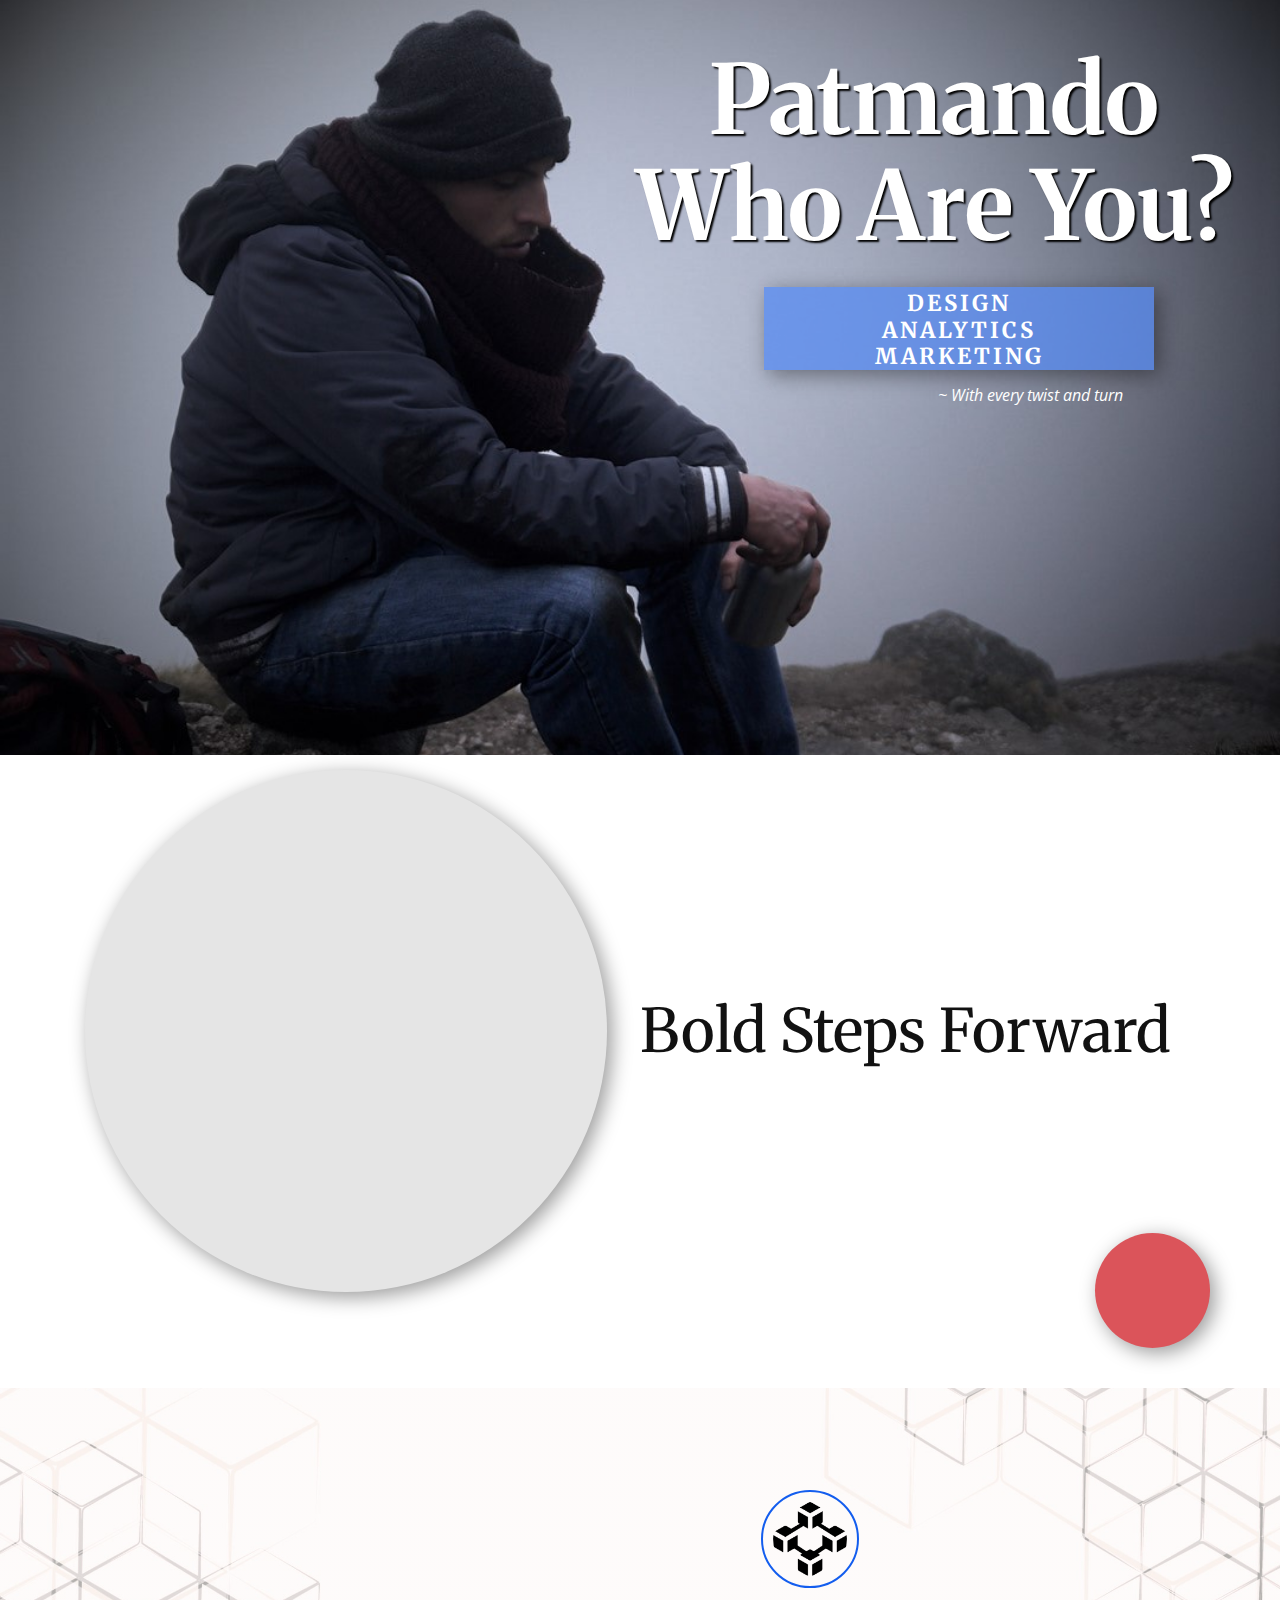
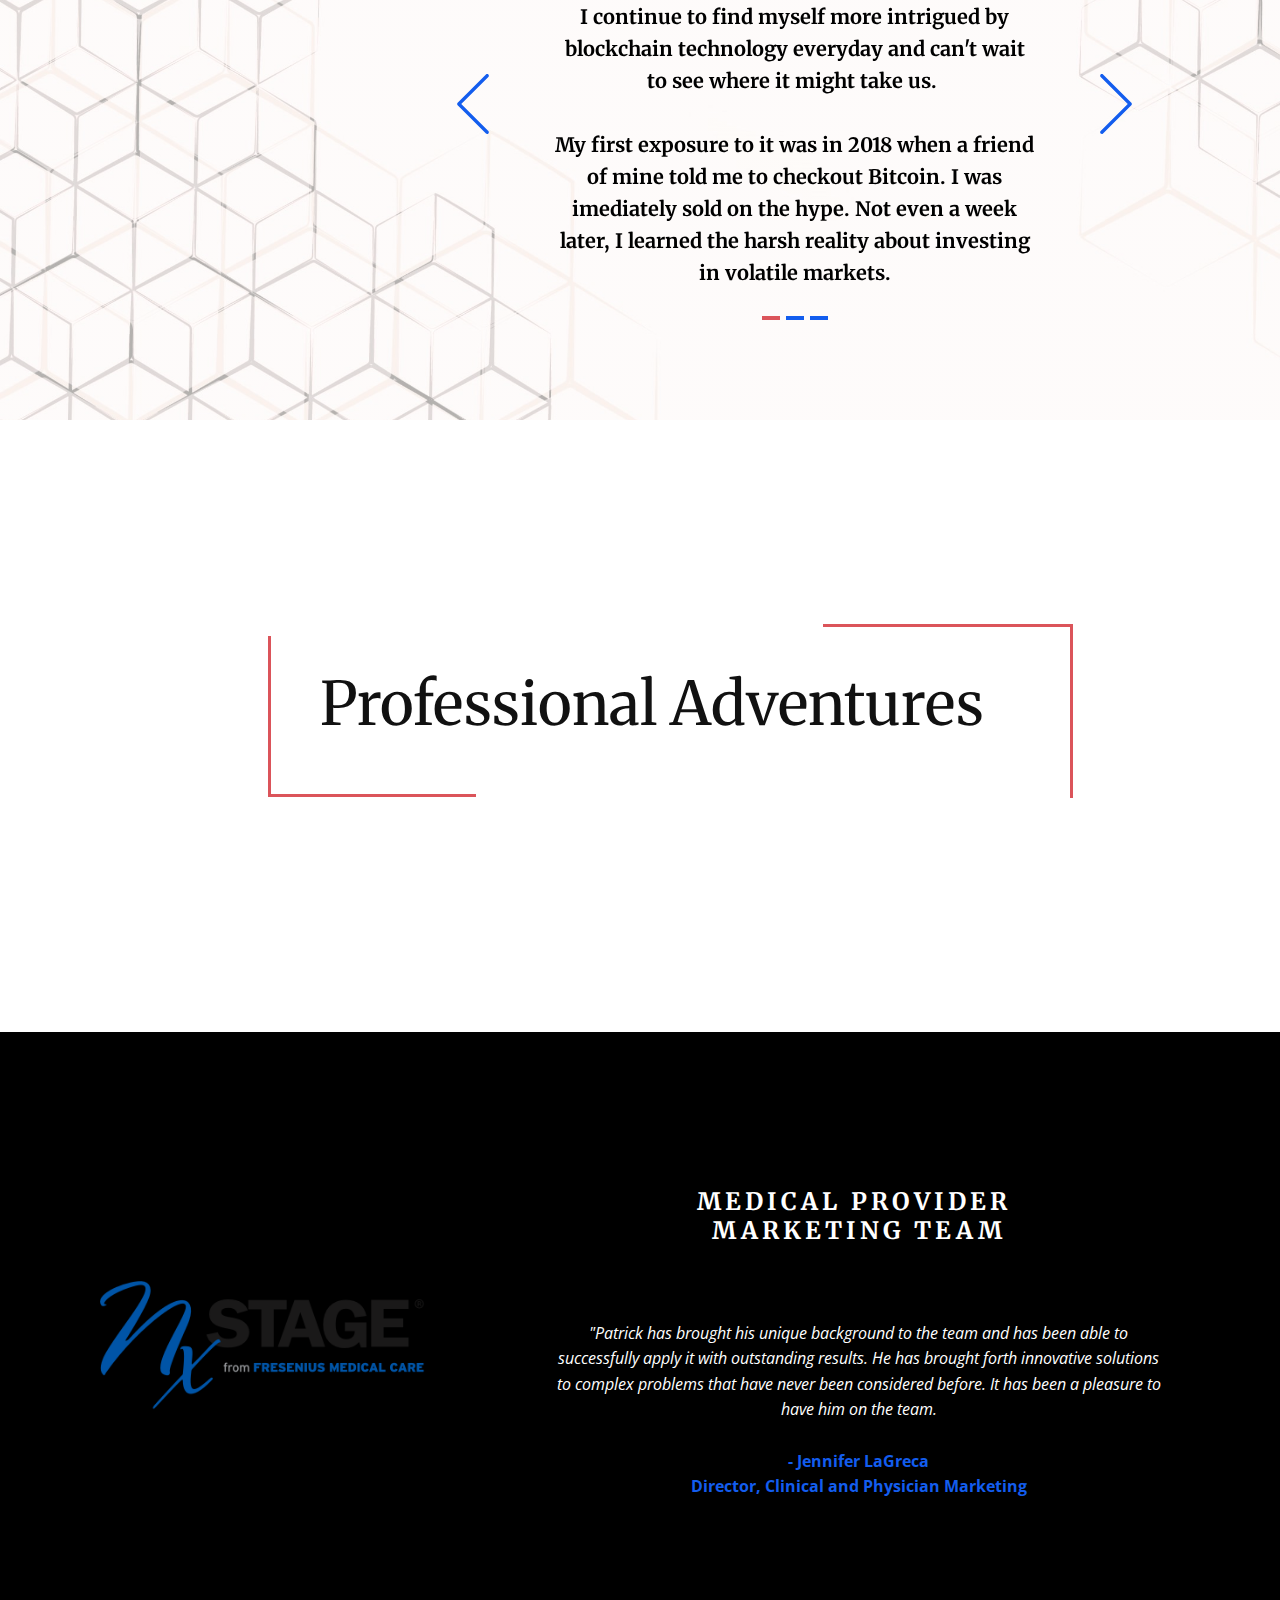
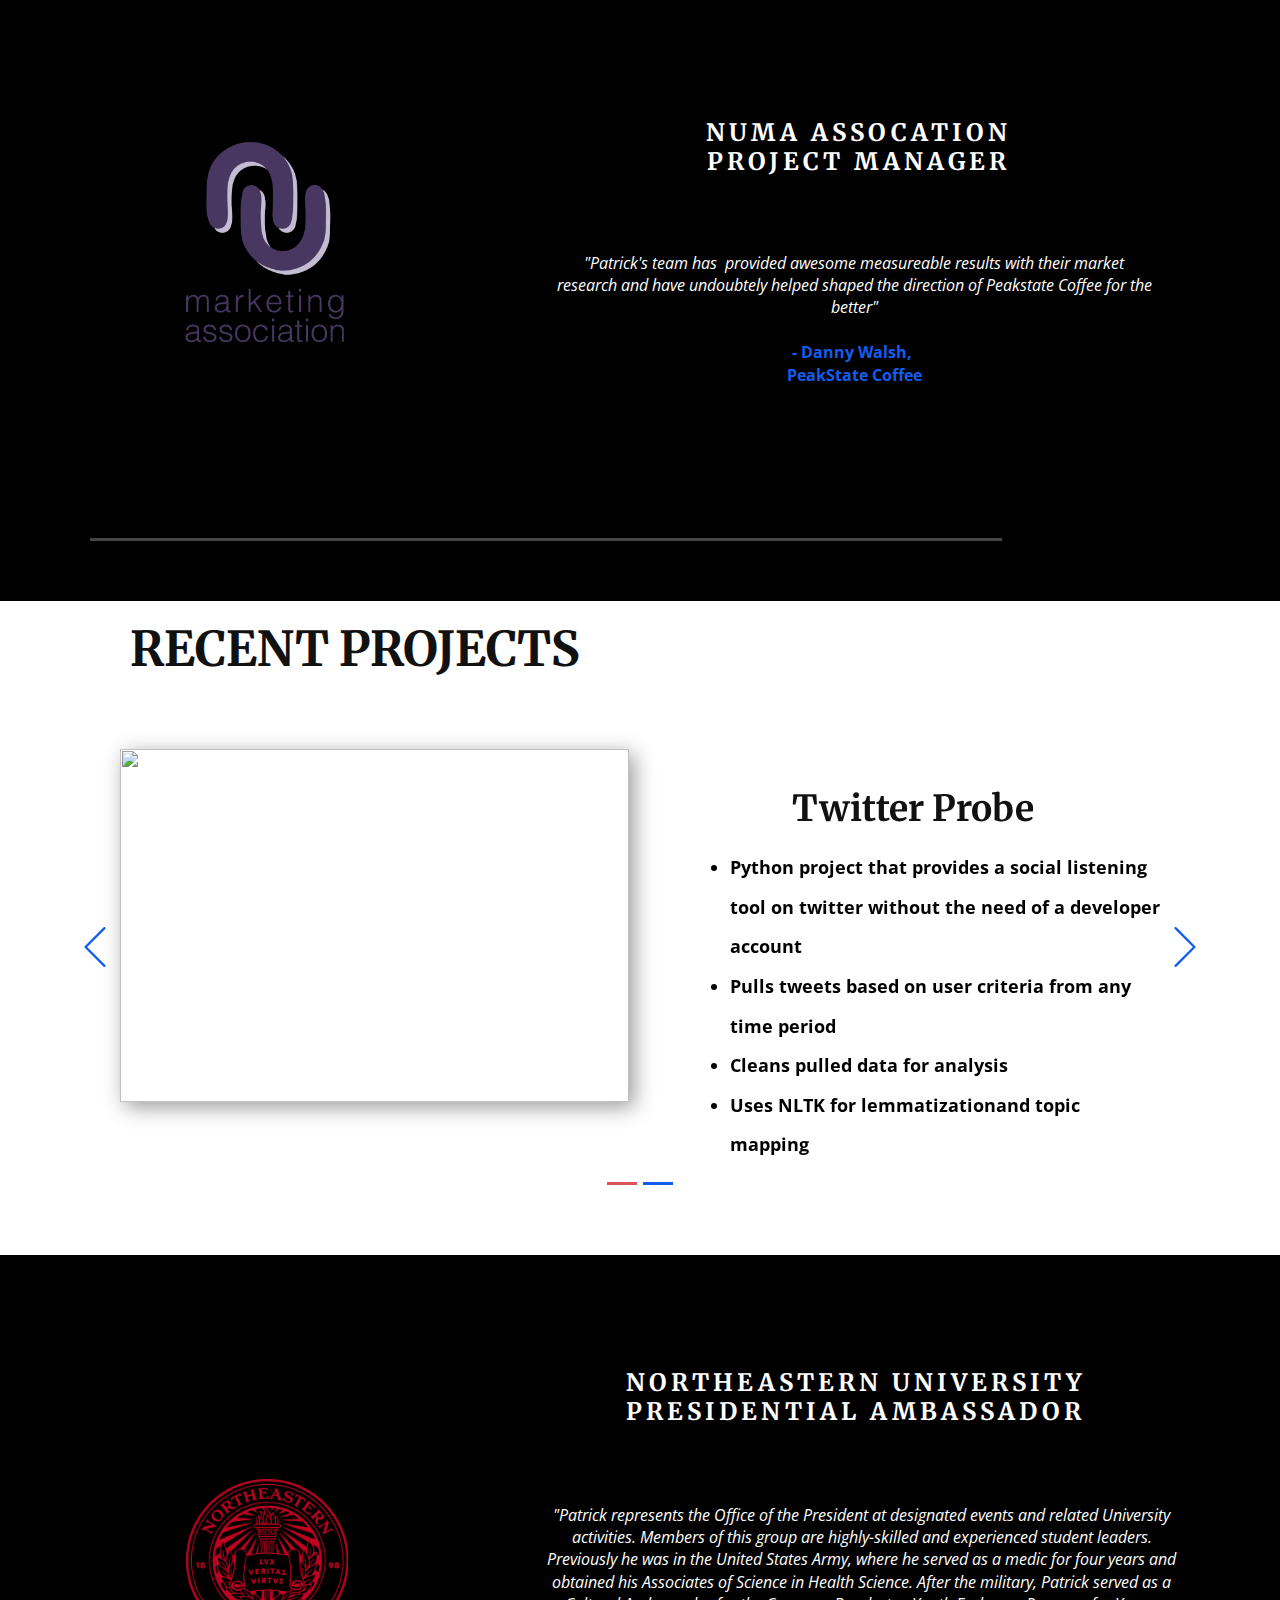
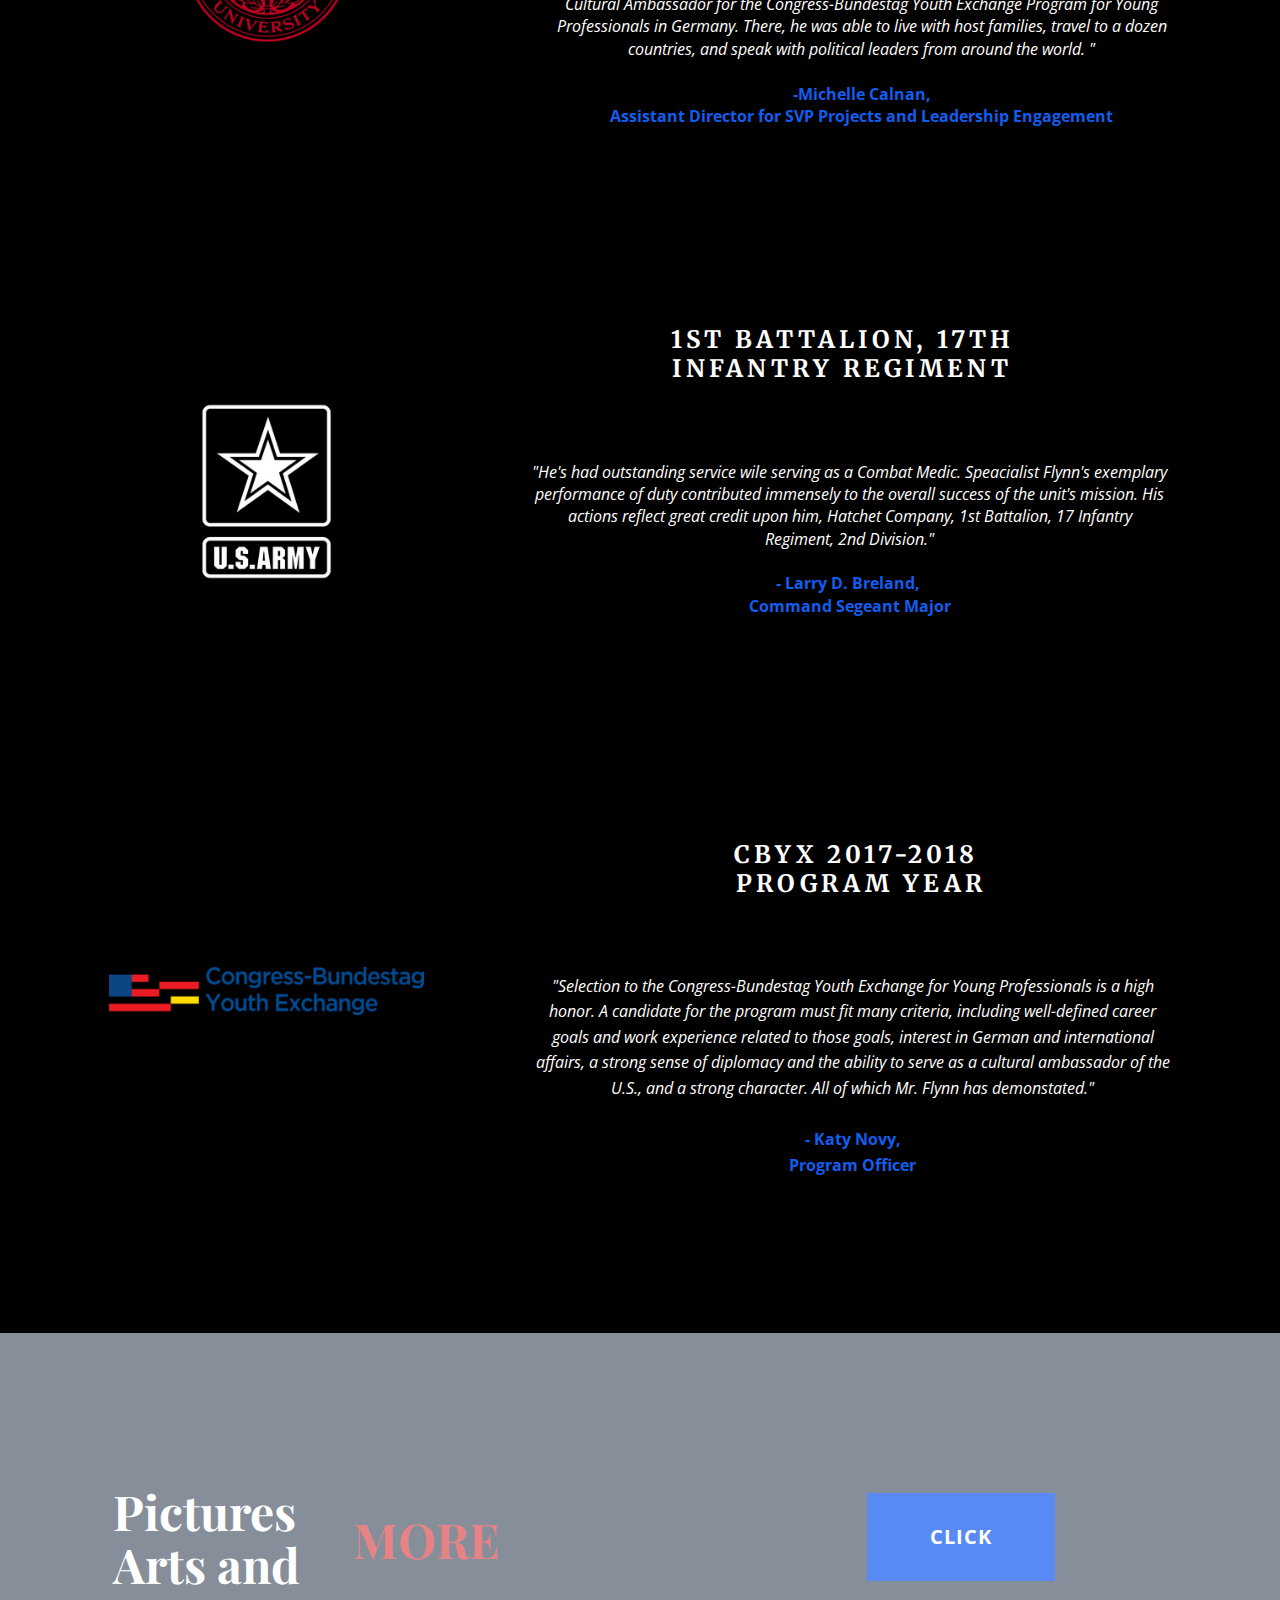
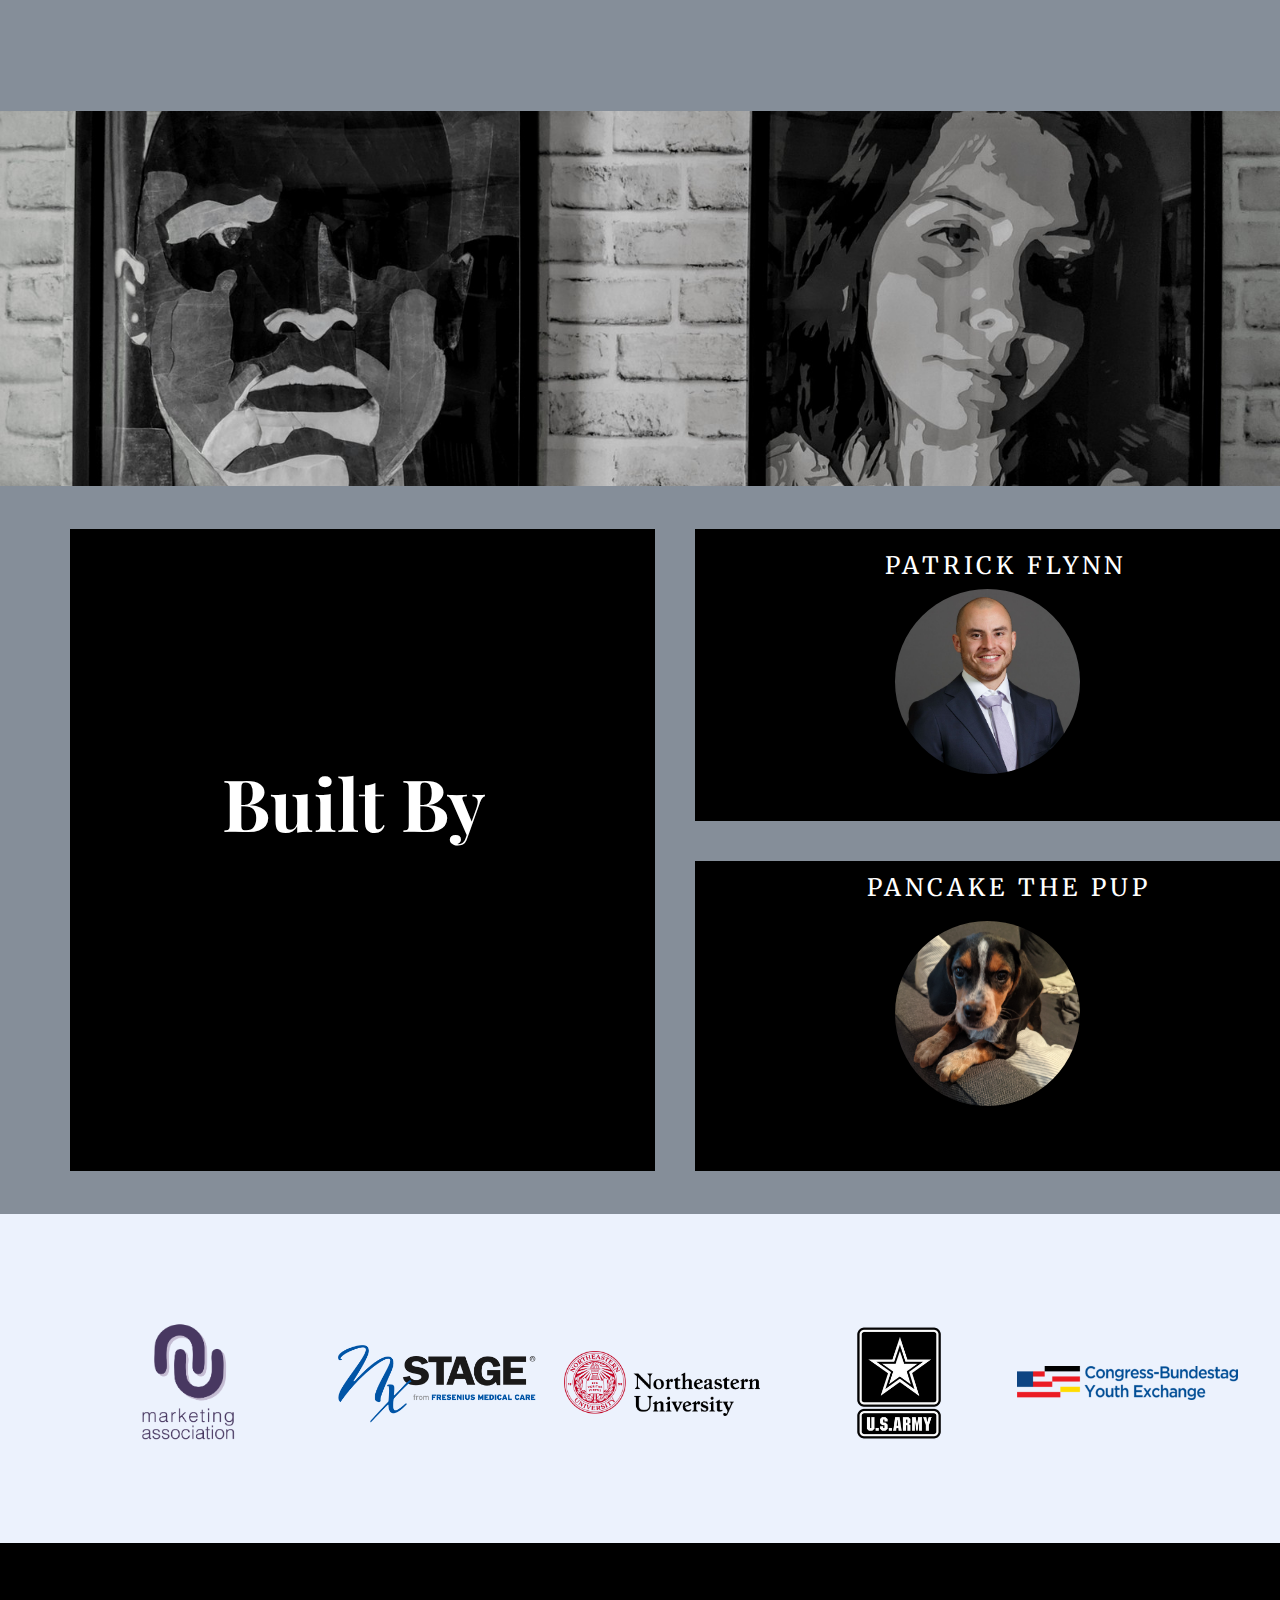
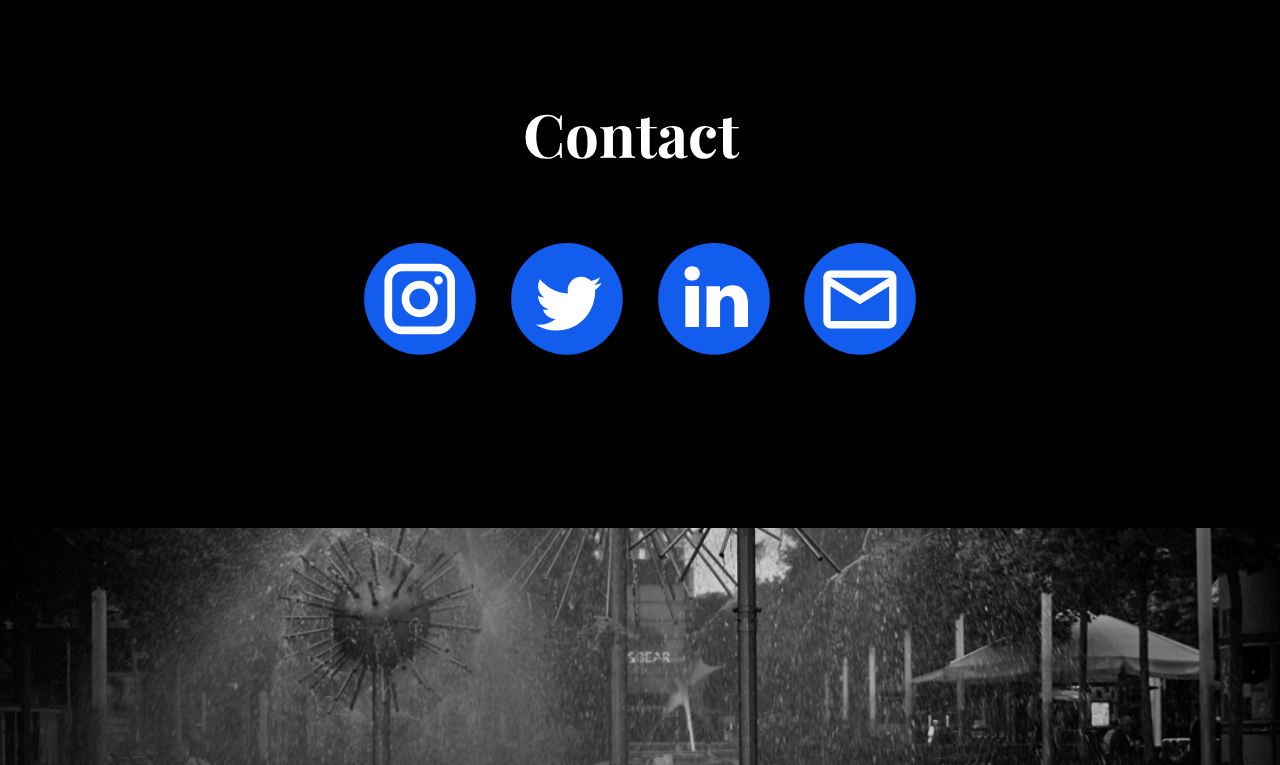
==== index.html @ 13d8e8d0 "Update index.html" ====
<!DOCTYPE html>
<html style="font-size: 16px;">
  <head>
    <meta name="viewport" content="width=device-width, initial-scale=1.0">
    <meta charset="utf-8">
    <meta name="keywords" content="Portfolio, Our advantages, Creative form in our design, Testimonials, Contact, Follow">
    <meta name="description" content="">
    <meta name="page_type" content="np-template-header-footer-from-plugin">
    <title>Home</title>
    <link rel="stylesheet" href="nicepage.css" media="screen">
<link rel="stylesheet" href="Home.css" media="screen">
    <script class="u-script" type="text/javascript" src="jquery.js" defer=""></script>
    <script class="u-script" type="text/javascript" src="nicepage.js" defer=""></script>
    <meta name="generator" content="">
    <link id="u-theme-google-font" rel="stylesheet" href="https://fonts.googleapis.com/css?family=Merriweather:300,300i,400,400i,700,700i,900,900i|Open+Sans:300,300i,400,400i,600,600i,700,700i,800,800i">
    <link id="u-page-google-font" rel="stylesheet" href="https://fonts.googleapis.com/css?family=Merriweather:300,300i,400,400i,700,700i,900,900i|Playfair+Display:400,400i,500,500i,600,600i,700,700i,800,800i,900,900i">












    <script type="application/ld+json">{
		"@context": "http://schema.org",
		"@type": "Organization",
		"name": "",
		"url": "index.html"
}</script>
    <meta property="og:title" content="Home">
    <meta property="og:type" content="website">
    <meta name="theme-color" content="#135dee">
    <link rel="canonical" href="index.html">
    <meta property="og:url" content="index.html">
  </head>
  <body data-home-page="Home.html" data-home-page-title="Home" class="u-body">
    <section class="u-align-center u-clearfix u-image u-section-1" id="carousel_c2cf" data-image-width="1080" data-image-height="952">
      <div class="u-clearfix u-sheet u-sheet-1">
        <h2 class="u-custom-font u-font-merriweather u-text u-text-white u-text-1">Patmando<br>Who Are You?
        </h2>
        <div class="u-align-center u-container-style u-group u-opacity u-opacity-75 u-palette-1-light-1 u-group-1">
          <div class="u-container-layout u-valign-middle-sm u-container-layout-1">
            <h4 class="u-text u-text-2">design<br>analytics<br>marketinG
            </h4>
          </div>
        </div>
        <p class="u-text u-text-body-alt-color u-text-3">~ With every twist and turn</p>
      </div>
    </section>
    <section class="u-clearfix u-white u-section-2" id="carousel_9566">
      <div class="u-clearfix u-sheet u-valign-middle-xs u-sheet-1">
        <div class="u-grey-10 u-shape u-shape-circle u-shape-1"></div>
        <h2 class="u-align-center-md u-align-center-sm u-align-center-xs u-custom-font u-font-merriweather u-text u-text-1">Bold Steps Forward<br>
        </h2>
        <div class="u-palette-2-base u-shape u-shape-circle u-shape-2"></div>
      </div>
    </section>
    <section class="u-align-center u-clearfix u-image u-shading u-section-3" data-image-width="2169" data-image-height="1157" id="sec-4723">
      <div class="u-clearfix u-sheet u-valign-middle-lg u-valign-middle-md u-valign-middle-sm u-valign-middle-xl u-sheet-1">
        <div id="carousel-5989" data-interval="5000" data-u-ride="carousel" class="u-carousel u-carousel-left u-expanded-width-xs u-slider u-slider-1">
          <ol class="u-absolute-hcenter u-carousel-indicators u-carousel-indicators-1">
            <li data-u-target="#carousel-5989" class="u-active u-active-palette-2-base u-palette-1-base" data-u-slide-to="0" style="width: 18px; height: 4px;"></li>
            <li data-u-target="#carousel-5989" class="u-active-palette-2-base u-palette-1-base" data-u-slide-to="1" style="width: 18px; height: 4px;"></li>
            <li data-u-target="#carousel-5989" class="u-active-palette-2-base u-palette-1-base" data-u-slide-to="2" style="width: 18px; height: 4px;"></li>
          </ol>
          <div class="u-carousel-inner" role="listbox">
            <div class="u-active u-align-center u-carousel-item u-container-style u-shape-rectangle u-slide">
              <div class="u-container-layout u-container-layout-1"><span class="u-border-2 u-border-palette-1-base u-file-icon u-icon u-icon-circle u-spacing-10 u-text-palette-1-base u-icon-1"><img src="images/blockchain.png" alt=""></span>
                <p class="u-custom-font u-font-merriweather u-large-text u-text u-text-black u-text-variant u-text-1">I continue to find myself more intrigued by blockchain technology everyday and can't wait to see where it might take us.&nbsp;<br>
                  <br>My first exposure to it was in 2018 when a friend of mine told me to checkout Bitcoin. I was imediately sold on the hype. Not even a week later, I learned the harsh reality about investing in volatile markets.
                </p>
              </div>
            </div>
            <div class="u-align-center u-carousel-item u-container-style u-shape-rectangle u-slide u-carousel-item-2">
              <div class="u-container-layout u-valign-top-xs u-container-layout-2"><span class="u-border-1 u-border-palette-1-base u-file-icon u-icon u-icon-circle u-spacing-8 u-white u-icon-2"><img src="images/noun_Volatilityindex_748496.png" alt=""></span>
                <p class="u-custom-font u-font-merriweather u-large-text u-text u-text-black u-text-variant u-text-2">&nbsp;The volatility, however, only temporarily disuaded me. Since then, I have continued to learn more about this exciting space. The macroecomics and its driving forces, the underlying technology, and the different ways it has already been applied.&nbsp;<br>
                  <br>&nbsp; I feel more confident than ever that it will continue to disrupt industries in new inventive ways.
                </p>
              </div>
            </div>
            <div class="u-align-center u-carousel-item u-container-style u-shape-rectangle u-slide u-carousel-item-3">
              <div class="u-container-layout u-valign-top-xs u-container-layout-3"><span class="u-border-1 u-border-palette-1-base u-file-icon u-icon u-icon-circle u-spacing-10 u-text-palette-1-base u-icon-3"><img src="images/noun_career_2471087.png" alt=""></span>
                <p class="u-large-text u-text u-text-black u-text-variant u-text-3">&nbsp;&nbsp;Professionally, I still wish to be involved in marketing, its research, and data science but now with a focus on ​blockchain and cryptocurrencies. So I will continue to look for ways to be more involved in the space at a professional level.</p>
              </div>
            </div>
          </div>
          <a class="u-absolute-vcenter-lg u-absolute-vcenter-md u-absolute-vcenter-sm u-absolute-vcenter-xl u-carousel-control u-carousel-control-prev u-icon-rectangle u-text-hover-palette-2-base u-text-palette-1-base u-carousel-control-1" href="#carousel-5989" role="button" data-u-slide="prev">
            <span aria-hidden="true">
              <svg viewBox="0 0 477.175 477.175"><path d="M145.188,238.575l215.5-215.5c5.3-5.3,5.3-13.8,0-19.1s-13.8-5.3-19.1,0l-225.1,225.1c-5.3,5.3-5.3,13.8,0,19.1l225.1,225
		c2.6,2.6,6.1,4,9.5,4s6.9-1.3,9.5-4c5.3-5.3,5.3-13.8,0-19.1L145.188,238.575z"></path></svg>
            </span>
            <span class="sr-only">
              <svg viewBox="0 0 477.175 477.175"><path d="M145.188,238.575l215.5-215.5c5.3-5.3,5.3-13.8,0-19.1s-13.8-5.3-19.1,0l-225.1,225.1c-5.3,5.3-5.3,13.8,0,19.1l225.1,225
		c2.6,2.6,6.1,4,9.5,4s6.9-1.3,9.5-4c5.3-5.3,5.3-13.8,0-19.1L145.188,238.575z"></path></svg>
            </span>
          </a>
          <a class="u-absolute-vcenter-lg u-absolute-vcenter-md u-absolute-vcenter-sm u-absolute-vcenter-xl u-carousel-control u-carousel-control-next u-icon-rectangle u-text-hover-palette-2-base u-text-palette-1-base u-carousel-control-2" href="#carousel-5989" role="button" data-u-slide="next">
            <span aria-hidden="true">
              <svg viewBox="0 0 477.175 477.175"><path d="M360.731,229.075l-225.1-225.1c-5.3-5.3-13.8-5.3-19.1,0s-5.3,13.8,0,19.1l215.5,215.5l-215.5,215.5
		c-5.3,5.3-5.3,13.8,0,19.1c2.6,2.6,6.1,4,9.5,4c3.4,0,6.9-1.3,9.5-4l225.1-225.1C365.931,242.875,365.931,234.275,360.731,229.075z"></path></svg>
            </span>
            <span class="sr-only">
              <svg viewBox="0 0 477.175 477.175"><path d="M360.731,229.075l-225.1-225.1c-5.3-5.3-13.8-5.3-19.1,0s-5.3,13.8,0,19.1l215.5,215.5l-215.5,215.5
		c-5.3,5.3-5.3,13.8,0,19.1c2.6,2.6,6.1,4,9.5,4c3.4,0,6.9-1.3,9.5-4l225.1-225.1C365.931,242.875,365.931,234.275,360.731,229.075z"></path></svg>
            </span>
          </a>
        </div>
      </div>
    </section>
    <section class="u-clearfix u-white u-section-4" id="carousel_e596">
      <div class="u-clearfix u-sheet u-sheet-1">
        <h2 class="u-custom-font u-font-merriweather u-text u-text-1">Professional Adventures<br>
        </h2>
        <div class="u-border-3 u-border-palette-2-base u-shape u-shape-right u-shape-top u-shape-1"></div>
        <div class="u-border-3 u-border-palette-2-base u-shape u-shape-bottom u-shape-left u-shape-2"></div>
      </div>
    </section>
    <section class="u-black u-clearfix u-section-5" id="carousel_321d">
      <div class="u-clearfix u-sheet u-sheet-1">
        <div class="u-clearfix u-expanded-width u-gutter-52 u-layout-wrap u-layout-wrap-1">
          <div class="u-layout">
            <div class="u-layout-row">
              <div class="u-size-60">
                <div class="u-layout-col">
                  <div class="u-size-30">
                    <div class="u-layout-row">
                      <div class="u-container-style u-layout-cell u-size-22 u-layout-cell-1">
                        <div class="u-container-layout u-container-layout-1">
                          <img class="u-expanded-width-lg u-expanded-width-md u-expanded-width-xl u-image u-image-contain u-image-1" src="images/nxstage-fmc-logo.png" data-image-width="372" data-image-height="148">
                        </div>
                      </div>
                      <div class="u-align-center u-container-style u-layout-cell u-size-38 u-layout-cell-2">
                        <div class="u-container-layout u-valign-top u-container-layout-2">
                          <h5 class="u-text u-text-1">medical provider&nbsp;<br>marketing team
                          </h5>
                          <p class="u-text u-text-2">"Patrick has brought his unique background to the team and has been able to successfully apply it with outstanding results. He has brought forth innovative solutions to complex problems that have never been considered before. It has been a pleasure to have him on the team.<br>
                            <br>
                            <span style="font-style: normal; font-weight: 700;" class="u-text-palette-1-base">- Jennifer LaGreca<br>Director, Clinical and Physician Marketing<br>
                            </span>
                          </p>
                        </div>
                      </div>
                    </div>
                  </div>
                  <div class="u-size-30">
                    <div class="u-layout-row">
                      <div class="u-align-left u-container-style u-layout-cell u-shape-rectangle u-size-22 u-layout-cell-3">
                        <div class="u-container-layout u-valign-bottom-xs u-container-layout-3">
                          <img src="images/NUMA-Socials-Logo.png" alt="" class="u-image u-image-contain u-image-default u-preserve-proportions u-image-2" data-image-width="1108" data-image-height="1364">
                        </div>
                      </div>
                      <div class="u-align-center u-container-style u-layout-cell u-size-38 u-layout-cell-4">
                        <div class="u-container-layout u-valign-top-sm u-valign-top-xs u-container-layout-4">
                          <h5 class="u-text u-text-3">NUMA Assocation<br>Project Manager
                          </h5>
                          <p class="u-text u-text-4">
                            <span style="font-style: italic;">"Patrick's team has&nbsp; provided awesome measureable results with their market research and have undoubtely helped shaped the direction of Peakstate Coffee for the better"</span>
                            <br>
                            <br>
                            <span class="u-text-palette-1-base" style="font-weight: 700;">- Danny Walsh,&nbsp;<br>PeakState Coffee
                            </span>
                          </p>
                        </div>
                      </div>
                    </div>
                  </div>
                </div>
              </div>
            </div>
          </div>
        </div>
        <div class="u-border-3 u-border-grey-dark-1 u-line u-line-horizontal u-line-1"></div>
      </div>
    </section>
    <section class="u-clearfix u-section-6" id="sec-9f8a">
      <div class="u-clearfix u-sheet u-sheet-1">
        <h3 class="u-align-center-md u-align-center-sm u-align-center-xs u-text u-text-1">RECENT PROJECTS<span style="font-weight: 700;"></span>
        </h3>
        <div id="carousel-475a" data-interval="5000" data-u-ride="carousel" class="u-carousel u-expanded-width-md u-expanded-width-sm u-expanded-width-xs u-slider u-slider-1">
          <ol class="u-absolute-hcenter u-carousel-indicators u-carousel-indicators-1">
            <li data-u-target="#carousel-475a" class="u-active u-active-palette-2-base u-palette-1-base" data-u-slide-to="0"></li>
            <li data-u-target="#carousel-475a" class="u-active-palette-2-base u-palette-1-base" data-u-slide-to="1"></li>
          </ol>
          <div class="u-carousel-inner" role="listbox">
            <div class="u-active u-carousel-item u-container-style u-slide">
              <div class="u-container-layout u-valign-bottom-xs u-container-layout-1">
                <img src="images/Rgif.gif" alt="" class="u-image u-image-default u-image-1" data-image-width="1555" data-image-height="854">
                <h2 class="u-text u-text-2">Twitter Probe</h2>
                <ul class="u-align-left u-text u-text-black u-text-3">
                  <li>
                    <span style="font-weight: 700;">Python project that provides a social listening tool on twitter without the need of a developer account</span>
                  </li>
                  <li>
                    <span style="font-weight: 700;">Pulls tweets based on user criteria from any time period</span>
                  </li>
                  <li>
                    <span style="font-weight: 700;">Cleans pulled data for analysis&nbsp;</span>
                  </li>
                  <li>
                    <span style="font-weight: 700;">Uses NLTK for lemmatizationand topic mapping</span>
                  </li>
                </ul>
              </div>
            </div>
            <div class="u-carousel-item u-container-style u-slide">
              <div class="u-container-layout u-container-layout-2">
                <img src="images/Tabg.gif" alt="" class="u-expanded-width-xs u-image u-image-contain u-image-default u-image-2" data-image-width="1499" data-image-height="870">
                <h2 class="u-align-center-md u-align-center-sm u-align-center-xs u-text u-text-4">Tableau Email Dashboad</h2>
                <ul class="u-align-left u-text u-text-black u-text-5">
                  <li>
                    <span style="font-weight: 700;">Developed from the ground up to improve email marketing metrics and quarterly reports.</span>
                  </li>
                  <li>
                    <span style="font-weight: 700;">Provides dynamic comprisons of campaigns.</span>
                  </li>
                  <li>
                    <span style="font-weight: 700;">seamlessly integrated with email provider ensuring up to date data</span>
                  </li>
                </ul>
              </div>
            </div>
          </div>
          <a class="u-absolute-vcenter-lg u-absolute-vcenter-md u-absolute-vcenter-sm u-absolute-vcenter-xl u-carousel-control u-carousel-control-prev u-spacing-5 u-text-hover-palette-2-base u-text-palette-1-base u-carousel-control-1" href="#carousel-475a" role="button" data-u-slide="prev">
            <span aria-hidden="true">
              <svg viewBox="0 0 477.175 477.175"><path d="M145.188,238.575l215.5-215.5c5.3-5.3,5.3-13.8,0-19.1s-13.8-5.3-19.1,0l-225.1,225.1c-5.3,5.3-5.3,13.8,0,19.1l225.1,225
                    c2.6,2.6,6.1,4,9.5,4s6.9-1.3,9.5-4c5.3-5.3,5.3-13.8,0-19.1L145.188,238.575z"></path></svg>
            </span>
            <span class="sr-only">Previous</span>
          </a>
          <a class="u-absolute-vcenter-lg u-absolute-vcenter-md u-absolute-vcenter-sm u-absolute-vcenter-xl u-carousel-control u-carousel-control-next u-spacing-5 u-text-hover-palette-2-base u-text-palette-1-base u-carousel-control-2" href="#carousel-475a" role="button" data-u-slide="next">
            <span aria-hidden="true">
              <svg viewBox="0 0 477.175 477.175"><path d="M360.731,229.075l-225.1-225.1c-5.3-5.3-13.8-5.3-19.1,0s-5.3,13.8,0,19.1l215.5,215.5l-215.5,215.5
                    c-5.3,5.3-5.3,13.8,0,19.1c2.6,2.6,6.1,4,9.5,4c3.4,0,6.9-1.3,9.5-4l225.1-225.1C365.931,242.875,365.931,234.275,360.731,229.075z"></path></svg>
            </span>
            <span class="sr-only">Next</span>
          </a>
        </div>
      </div>
    </section>
    <section class="u-black u-clearfix u-section-7" id="carousel_e2d5">
      <div class="u-clearfix u-sheet u-sheet-1">
        <div class="u-clearfix u-expanded-width u-gutter-38 u-layout-wrap u-layout-wrap-1">
          <div class="u-layout">
            <div class="u-layout-row">
              <div class="u-size-60">
                <div class="u-layout-col">
                  <div class="u-size-20">
                    <div class="u-layout-row">
                      <div class="u-container-style u-layout-cell u-size-22 u-layout-cell-1">
                        <div class="u-container-layout u-valign-bottom-xs u-container-layout-1">
                          <img class="u-image u-image-1" src="images/ClipartKey_311614.png" data-image-width="1228" data-image-height="402">
                        </div>
                      </div>
                      <div class="u-align-center u-container-style u-layout-cell u-size-38 u-layout-cell-2">
                        <div class="u-container-layout u-container-layout-2">
                          <h5 class="u-text u-text-1">Northeastern University Presidential Ambassador</h5>
                          <p class="u-text u-text-2">"Patrick represents the Office of the President at designated events and related University activities.&nbsp;Members of this group are highly-skilled and experienced student leaders. Previously he was in the United States Army, where he served as a medic for four years and obtained his Associates of Science in Health Science. After the military, Patrick served as a Cultural Ambassador for the Congress-Bundestag Youth Exchange Program for Young Professionals in Germany. There, he was able to live with host families, travel to a dozen countries, and speak with political leaders from around the world. "<br>
                            <br>
                            <span class="u-text-palette-1-base" style="font-style: normal; font-weight: 700;">-Michelle Calnan,<br>Assistant Director for SVP Projects and Leadership Engagement
                            </span>
                            <br>
                          </p>
                        </div>
                      </div>
                    </div>
                  </div>
                  <div class="u-size-20">
                    <div class="u-layout-row">
                      <div class="u-align-left u-container-style u-layout-cell u-shape-rectangle u-size-22 u-layout-cell-3">
                        <div class="u-container-layout u-container-layout-3">
                          <img src="images/us-army-logo-transparent-3.png" alt="" class="u-image u-image-default u-preserve-proportions u-image-2" data-image-width="2400" data-image-height="2400">
                        </div>
                      </div>
                      <div class="u-align-center u-container-style u-layout-cell u-size-38 u-layout-cell-4">
                        <div class="u-container-layout u-container-layout-4">
                          <h5 class="u-text u-text-3">1ST BATTALION, 17TH INFANTRY REGIMENT</h5>
                          <p class="u-text u-text-4">
                            <span style="font-style: italic;">"He's had outstanding service wile serving as a Combat Medic. Speacialist Flynn's exemplary performance of duty contributed immensely to the overall success of the unit's mission. His actions reflect great credit upon him, Hatchet Company, 1st Battalion, 17 Infantry Regiment, 2nd Division."</span>
                            <br>
                            <br>
                            <span class="u-text-palette-1-base" style="font-weight: 700;">- Larry D. Breland,&nbsp;<br>Command Segeant Major
                            </span>
                          </p>
                        </div>
                      </div>
                    </div>
                  </div>
                  <div class="u-size-20">
                    <div class="u-layout-row">
                      <div class="u-container-style u-layout-cell u-size-22 u-layout-cell-5">
                        <div class="u-container-layout u-container-layout-5">
                          <img class="u-image u-image-contain u-image-3" src="images/cropped-CBYX-Logo-Horizontal.png" data-image-width="364" data-image-height="55">
                        </div>
                      </div>
                      <div class="u-align-center u-container-style u-layout-cell u-size-38 u-layout-cell-6">
                        <div class="u-container-layout u-container-layout-6">
                          <h5 class="u-text u-text-5">CBYX 2017-2018<br>&nbsp;PROGRAM YEAR
                          </h5>
                          <p class="u-text u-text-6">"Selection to the Congress-Bundestag Youth Exchange for Young Professionals is a high honor. A candidate for the program must fit many criteria, including well-defined career goals and work experience related to those goals, interest in German and international affairs, a strong sense of diplomacy and the ability to serve as a cultural ambassador of the U.S., and a strong character. All of which Mr. Flynn has demonstated."<br>
                            <br>
                            <span style="font-style: normal; font-weight: 700;" class="u-text-palette-1-base">- Katy Novy,<br>Program Officer
                            </span>
                          </p>
                        </div>
                      </div>
                    </div>
                  </div>
                </div>
              </div>
            </div>
          </div>
        </div>
      </div>
    </section>
    <section class="u-clearfix u-palette-5-dark-1 u-section-8" id="carousel_b20b">
      <div class="u-clearfix u-layout-wrap u-layout-wrap-1">
        <div class="u-layout">
          <div class="u-layout-row">
            <div class="u-container-style u-layout-cell u-left-cell u-size-30 u-layout-cell-1">
              <div class="u-container-layout u-valign-top-md u-valign-top-sm u-container-layout-1">
                <h2 class="u-custom-font u-font-playfair-display u-text u-text-1">Pictures&nbsp;<br>Arts and&nbsp;<br>
                </h2>
                <h2 class="u-custom-font u-font-playfair-display u-text u-text-palette-2-light-1 u-text-2">MORE</h2>
              </div>
            </div>
            <div class="u-align-left u-container-style u-layout-cell u-right-cell u-size-30 u-layout-cell-2">
              <div class="u-container-layout u-valign-middle-md u-valign-middle-sm u-valign-middle-xl u-container-layout-2">
                <a href="www.patrickcharlesflynn.com" class="u-btn u-button-style u-hover-palette-2-light-1 u-palette-1-light-1 u-btn-1">CLICK<br>
                </a>
              </div>
            </div>
          </div>
        </div>
      </div>
      <div class="u-expanded-width u-gallery u-layout-grid u-lightbox u-no-transition u-show-text-on-hover u-gallery-1">
        <div class="u-gallery-inner u-gallery-inner-1">
          <div class="u-effect-fade u-gallery-item">
            <div class="u-back-slide" data-image-width="1600" data-image-height="965">
              <img class="u-back-image u-expanded" src="images/PXL_20210508_200644005.MP_2.jpg">
            </div>
            <div class="u-over-slide u-shading u-over-slide-1">
              <h3 class="u-gallery-heading"></h3>
              <p class="u-gallery-text"></p>
            </div>
          </div>
        </div>
      </div>
    </section>
    <section class="u-clearfix u-palette-5-dark-1 u-valign-middle u-section-9" id="carousel_a3df">
      <div class="u-clearfix u-gutter-40 u-layout-wrap u-layout-wrap-1">
        <div class="u-layout">
          <div class="u-layout-row">
            <div class="u-size-30 u-size-60-md">
              <div class="u-layout-col">
                <div class="u-black u-container-style u-layout-cell u-size-60 u-layout-cell-1">
                  <div class="u-container-layout u-container-layout-1">
                    <h2 class="u-custom-font u-font-playfair-display u-text u-text-1">Built By</h2>
                  </div>
                </div>
              </div>
            </div>
            <div class="u-size-30 u-size-60-md">
              <div class="u-layout-col">
                <div class="u-size-30">
                  <div class="u-layout-row">
                    <div class="u-align-left-sm u-align-left-xs u-black u-container-style u-layout-cell u-size-60 u-layout-cell-2">
                      <div class="u-container-layout u-valign-top-md u-container-layout-2">
                        <h5 class="u-text u-text-2">Patrick flynn</h5>
                        <div alt="" class="u-align-center u-image u-image-circle u-image-1" data-image-width="1067" data-image-height="1600"></div>
                      </div>
                    </div>
                  </div>
                </div>
                <div class="u-size-30">
                  <div class="u-layout-row">
                    <div class="u-black u-container-style u-layout-cell u-size-60 u-layout-cell-3">
                      <div class="u-container-layout u-valign-bottom-md u-valign-top-sm u-valign-top-xs u-container-layout-3">
                        <h5 class="u-text u-text-3">Pancake the pup</h5>
                        <div alt="" class="u-align-center u-image u-image-circle u-image-2" data-image-width="1200" data-image-height="1600"></div>
                      </div>
                    </div>
                  </div>
                </div>
              </div>
            </div>
          </div>
        </div>
      </div>
    </section>
    <section class="u-clearfix u-custom-color-2 u-hidden-sm u-hidden-xs u-section-10" id="carousel_351b">
      <div class="u-clearfix u-sheet u-sheet-1">
        <div class="u-clearfix u-layout-wrap u-layout-wrap-1">
          <div class="u-layout">
            <div class="u-layout-row">
              <div class="u-container-style u-layout-cell u-left-cell u-similar-fill u-size-12 u-layout-cell-1">
                <div class="u-container-layout u-valign-middle u-container-layout-1">
                  <img src="images/NUMA-Socials-Logo.png" alt="" class="u-image u-image-contain u-image-default u-image-1" data-image-width="1108" data-image-height="1364" data-href="https://web.northeastern.edu/numa/numaa/" data-target="_blank">
                </div>
              </div>
              <div class="u-container-style u-layout-cell u-similar-fill u-size-12 u-layout-cell-2">
                <div class="u-container-layout u-container-layout-2">
                  <img src="images/nxstage-fmc-logo.png" alt="" class="u-image u-image-contain u-image-default u-image-2" data-image-width="372" data-image-height="148" data-href="https://www.nxstage.com/" data-target="_blank">
                </div>
              </div>
              <div class="u-container-style u-layout-cell u-size-12 u-layout-cell-3">
                <div class="u-container-layout u-valign-top u-container-layout-3">
                  <img src="images/ClipartKey_311614.png" alt="" class="u-expanded-width u-image u-image-contain u-image-default u-image-3" data-image-width="1228" data-image-height="402" data-href="https://www.northeastern.edu/events/presidential-ambassadors/" data-target="_blank">
                </div>
              </div>
              <div class="u-container-style u-layout-cell u-similar-fill u-size-12 u-layout-cell-4">
                <div class="u-container-layout u-valign-middle u-container-layout-4">
                  <img src="images/us-army-logo-transparent-3.png" alt="" class="u-image u-image-default u-image-4" data-image-width="2400" data-image-height="2400" data-href="https://military.northeastern.edu/" data-target="_blank">
                </div>
              </div>
              <div class="u-container-style u-layout-cell u-similar-fill u-size-12 u-layout-cell-5">
                <div class="u-container-layout u-valign-middle u-container-layout-5">
                  <img src="images/cropped-CBYX-Logo-Horizontal.png" alt="" class="u-image u-image-contain u-image-default u-image-5" data-image-width="364" data-image-height="55" data-href="https://usagermanyscholarship.org/" data-target="_blank">
                </div>
              </div>
            </div>
          </div>
        </div>
      </div>
    </section>
    <section class="u-black u-clearfix u-expanded-width-xl u-section-11" id="carousel_0273">
      <div class="u-clearfix u-gutter-0 u-layout-wrap u-layout-wrap-1">
        <div class="u-gutter-0 u-layout">
          <div class="u-layout-row">
            <div class="u-size-60">
              <div class="u-layout-col">
                <div class="u-align-center-sm u-align-center-xs u-align-left-lg u-align-left-md u-align-left-xl u-container-style u-layout-cell u-left-cell u-size-60 u-layout-cell-1">
                  <div class="u-container-layout u-container-layout-1">
                    <h2 class="u-custom-font u-font-playfair-display u-text u-text-1">Contact</h2>
                    <div class="u-social-icons u-spacing-33 u-social-icons-1">
                      <a class="u-social-url" target="_blank" title="Instagram" href="https://www.instagram.com/patrickcharlesflynn/"><span class="u-icon u-icon-circle u-social-icon u-social-instagram u-text-palette-1-base u-icon-1"><svg class="u-svg-link" preserveAspectRatio="xMidYMin slice" viewBox="0 0 112 112" style=""><use xmlns:xlink="http://www.w3.org/1999/xlink" xlink:href="#svg-d0f6"></use></svg><svg class="u-svg-content" viewBox="0 0 112 112" x="0" y="0" id="svg-d0f6" style=""><circle fill="currentColor" cx="56.1" cy="56.1" r="55"></circle><path fill="#FFFFFF" d="M55.9,38.2c-9.9,0-17.9,8-17.9,17.9C38,66,46,74,55.9,74c9.9,0,17.9-8,17.9-17.9C73.8,46.2,65.8,38.2,55.9,38.2
            z M55.9,66.4c-5.7,0-10.3-4.6-10.3-10.3c-0.1-5.7,4.6-10.3,10.3-10.3c5.7,0,10.3,4.6,10.3,10.3C66.2,61.8,61.6,66.4,55.9,66.4z"></path><path fill="#FFFFFF" d="M74.3,33.5c-2.3,0-4.2,1.9-4.2,4.2s1.9,4.2,4.2,4.2s4.2-1.9,4.2-4.2S76.6,33.5,74.3,33.5z"></path><path fill="#FFFFFF" d="M73.1,21.3H38.6c-9.7,0-17.5,7.9-17.5,17.5v34.5c0,9.7,7.9,17.6,17.5,17.6h34.5c9.7,0,17.5-7.9,17.5-17.5V38.8
            C90.6,29.1,82.7,21.3,73.1,21.3z M83,73.3c0,5.5-4.5,9.9-9.9,9.9H38.6c-5.5,0-9.9-4.5-9.9-9.9V38.8c0-5.5,4.5-9.9,9.9-9.9h34.5
            c5.5,0,9.9,4.5,9.9,9.9V73.3z"></path></svg></span>
                      </a>
                      <a class="u-social-url" target="_blank" title="Twitter" href="https://twitter.com/PatrickChFlynn"><span class="u-icon u-icon-circle u-social-icon u-social-twitter u-text-palette-1-base u-icon-2"><svg class="u-svg-link" preserveAspectRatio="xMidYMin slice" viewBox="0 0 112 112" style=""><use xmlns:xlink="http://www.w3.org/1999/xlink" xlink:href="#svg-157b"></use></svg><svg class="u-svg-content" viewBox="0 0 112 112" x="0" y="0" id="svg-157b" style=""><circle fill="currentColor" class="st0" cx="56.1" cy="56.1" r="55"></circle><path fill="#FFFFFF" d="M83.8,47.3c0,0.6,0,1.2,0,1.7c0,17.7-13.5,38.2-38.2,38.2C38,87.2,31,85,25,81.2c1,0.1,2.1,0.2,3.2,0.2
            c6.3,0,12.1-2.1,16.7-5.7c-5.9-0.1-10.8-4-12.5-9.3c0.8,0.2,1.7,0.2,2.5,0.2c1.2,0,2.4-0.2,3.5-0.5c-6.1-1.2-10.8-6.7-10.8-13.1
            c0-0.1,0-0.1,0-0.2c1.8,1,3.9,1.6,6.1,1.7c-3.6-2.4-6-6.5-6-11.2c0-2.5,0.7-4.8,1.8-6.7c6.6,8.1,16.5,13.5,27.6,14
            c-0.2-1-0.3-2-0.3-3.1c0-7.4,6-13.4,13.4-13.4c3.9,0,7.3,1.6,9.8,4.2c3.1-0.6,5.9-1.7,8.5-3.3c-1,3.1-3.1,5.8-5.9,7.4
            c2.7-0.3,5.3-1,7.7-2.1C88.7,43,86.4,45.4,83.8,47.3z"></path></svg></span>
                      </a>
                      <a class="u-social-url" target="_blank" title="LinkedIn" href="https://www.linkedin.com/in/patrickcharlesflynn/"><span class="u-icon u-icon-circle u-social-icon u-social-linkedin u-text-palette-1-base u-icon-3"><svg class="u-svg-link" preserveAspectRatio="xMidYMin slice" viewBox="0 0 112 112" style=""><use xmlns:xlink="http://www.w3.org/1999/xlink" xlink:href="#svg-c25c"></use></svg><svg class="u-svg-content" viewBox="0 0 112 112" x="0" y="0" id="svg-c25c"><circle fill="currentColor" cx="56.1" cy="56.1" r="55"></circle><path fill="#FFFFFF" d="M41.3,83.7H27.9V43.4h13.4V83.7z M34.6,37.9L34.6,37.9c-4.6,0-7.5-3.1-7.5-7c0-4,3-7,7.6-7s7.4,3,7.5,7
            C42.2,34.8,39.2,37.9,34.6,37.9z M89.6,83.7H76.2V62.2c0-5.4-1.9-9.1-6.8-9.1c-3.7,0-5.9,2.5-6.9,4.9c-0.4,0.9-0.4,2.1-0.4,3.3v22.5
            H48.7c0,0,0.2-36.5,0-40.3h13.4v5.7c1.8-2.7,5-6.7,12.1-6.7c8.8,0,15.4,5.8,15.4,18.1V83.7z"></path></svg></span>
                      </a>
                      <a class="u-social-url" target="_blank" title="Email" href="mailto:patrickcharlesflynn@gmail.com"><span class="u-icon u-icon-circle u-social-email u-social-icon u-text-palette-1-base u-icon-4"><svg class="u-svg-link" preserveAspectRatio="xMidYMin slice" viewBox="0 0 112 112" style=""><use xmlns:xlink="http://www.w3.org/1999/xlink" xlink:href="#svg-1853"></use></svg><svg class="u-svg-content" viewBox="0 0 112 112" x="0" y="0" id="svg-1853"><circle fill="currentColor" cx="56.1" cy="56.1" r="55"></circle><path id="path3864" fill="#FFFFFF" d="M27.2,28h57.6c4,0,7.2,3.2,7.2,7.2l0,0v42.7c0,3.9-3.2,7.2-7.2,7.2l0,0H27.2
	c-4,0-7.2-3.2-7.2-7.2V35.2C20,31.1,23.2,28,27.2,28 M56,52.9l28.8-17.8H27.2L56,52.9 M27.2,77.7h57.6V43.5L56,61.3L27.2,43.5V77.7z
	"></path></svg></span>
                      </a>
                    </div>
                  </div>
                </div>
              </div>
            </div>
          </div>
        </div>
      </div>
      <img class="u-expanded-width u-image u-image-1" src="images/WATER2.jpg" data-image-width="1080" data-image-height="720">
    </section>
  </body>
</html>
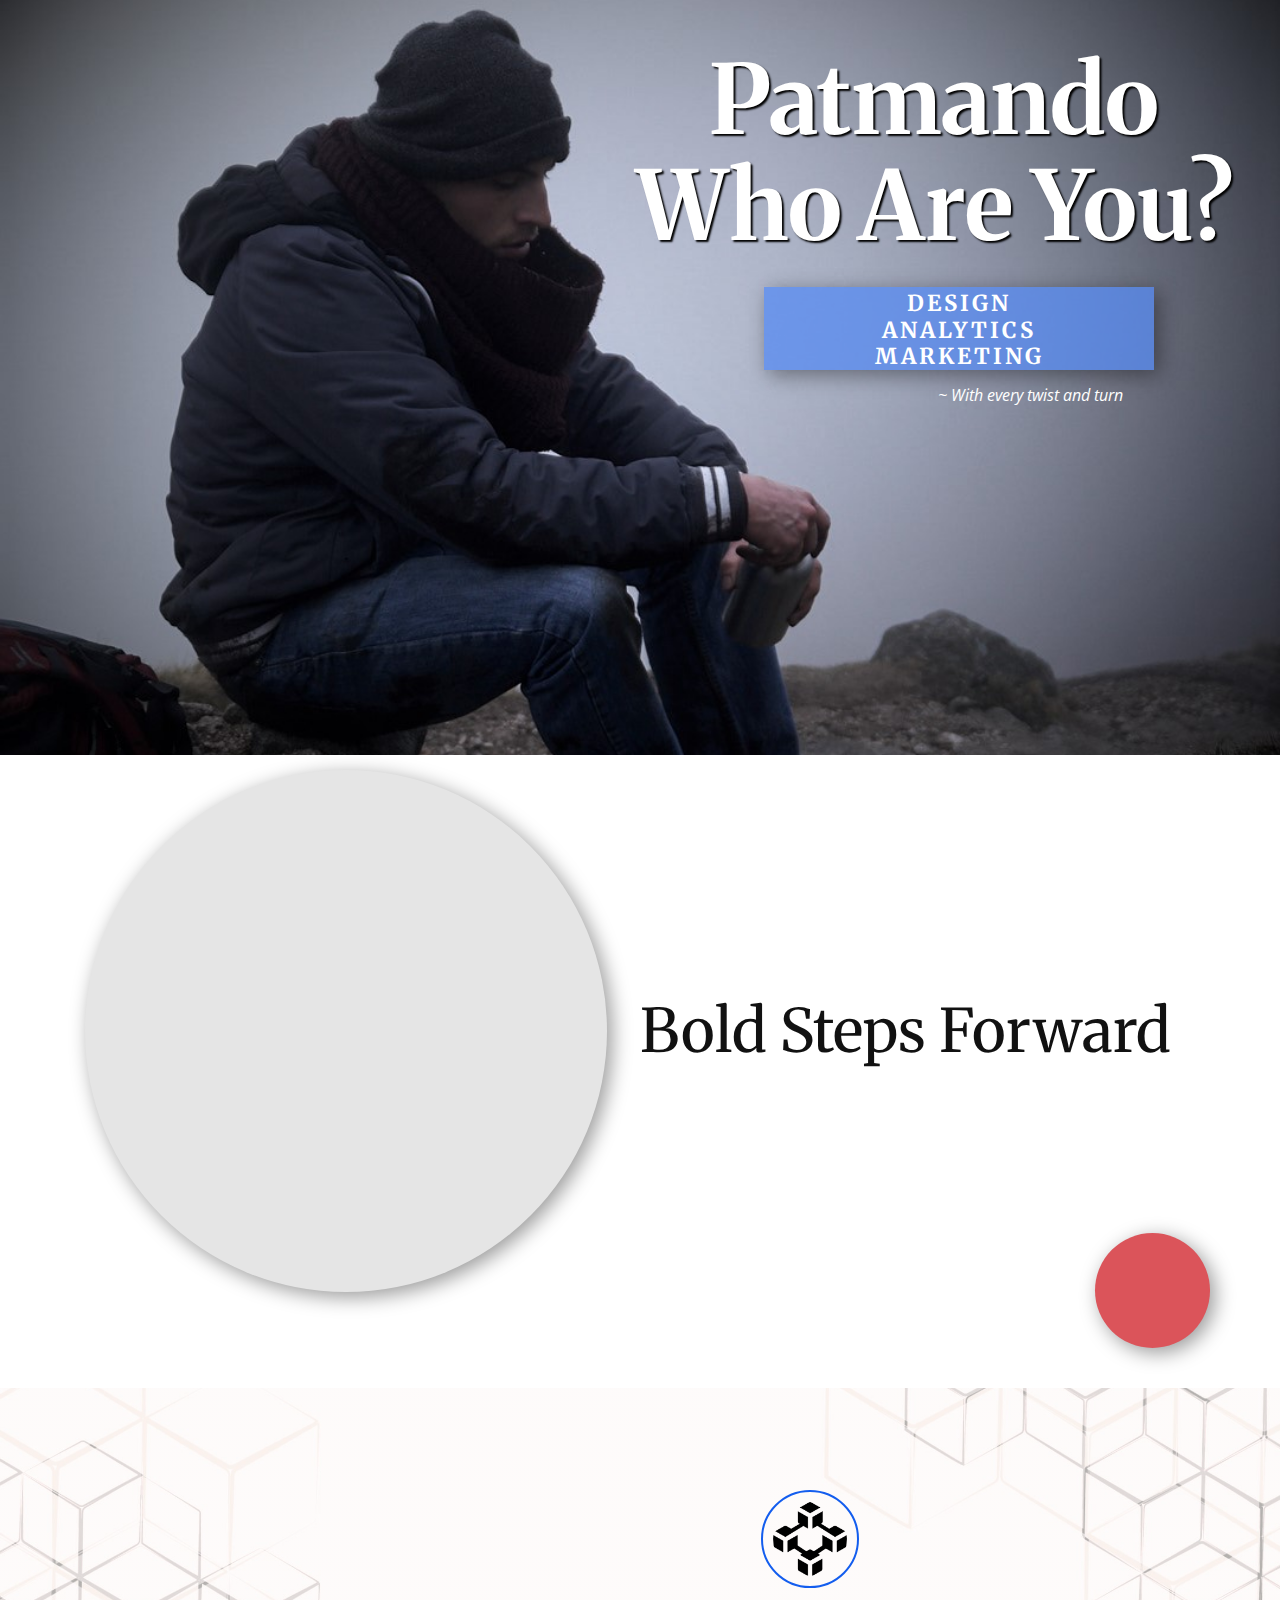
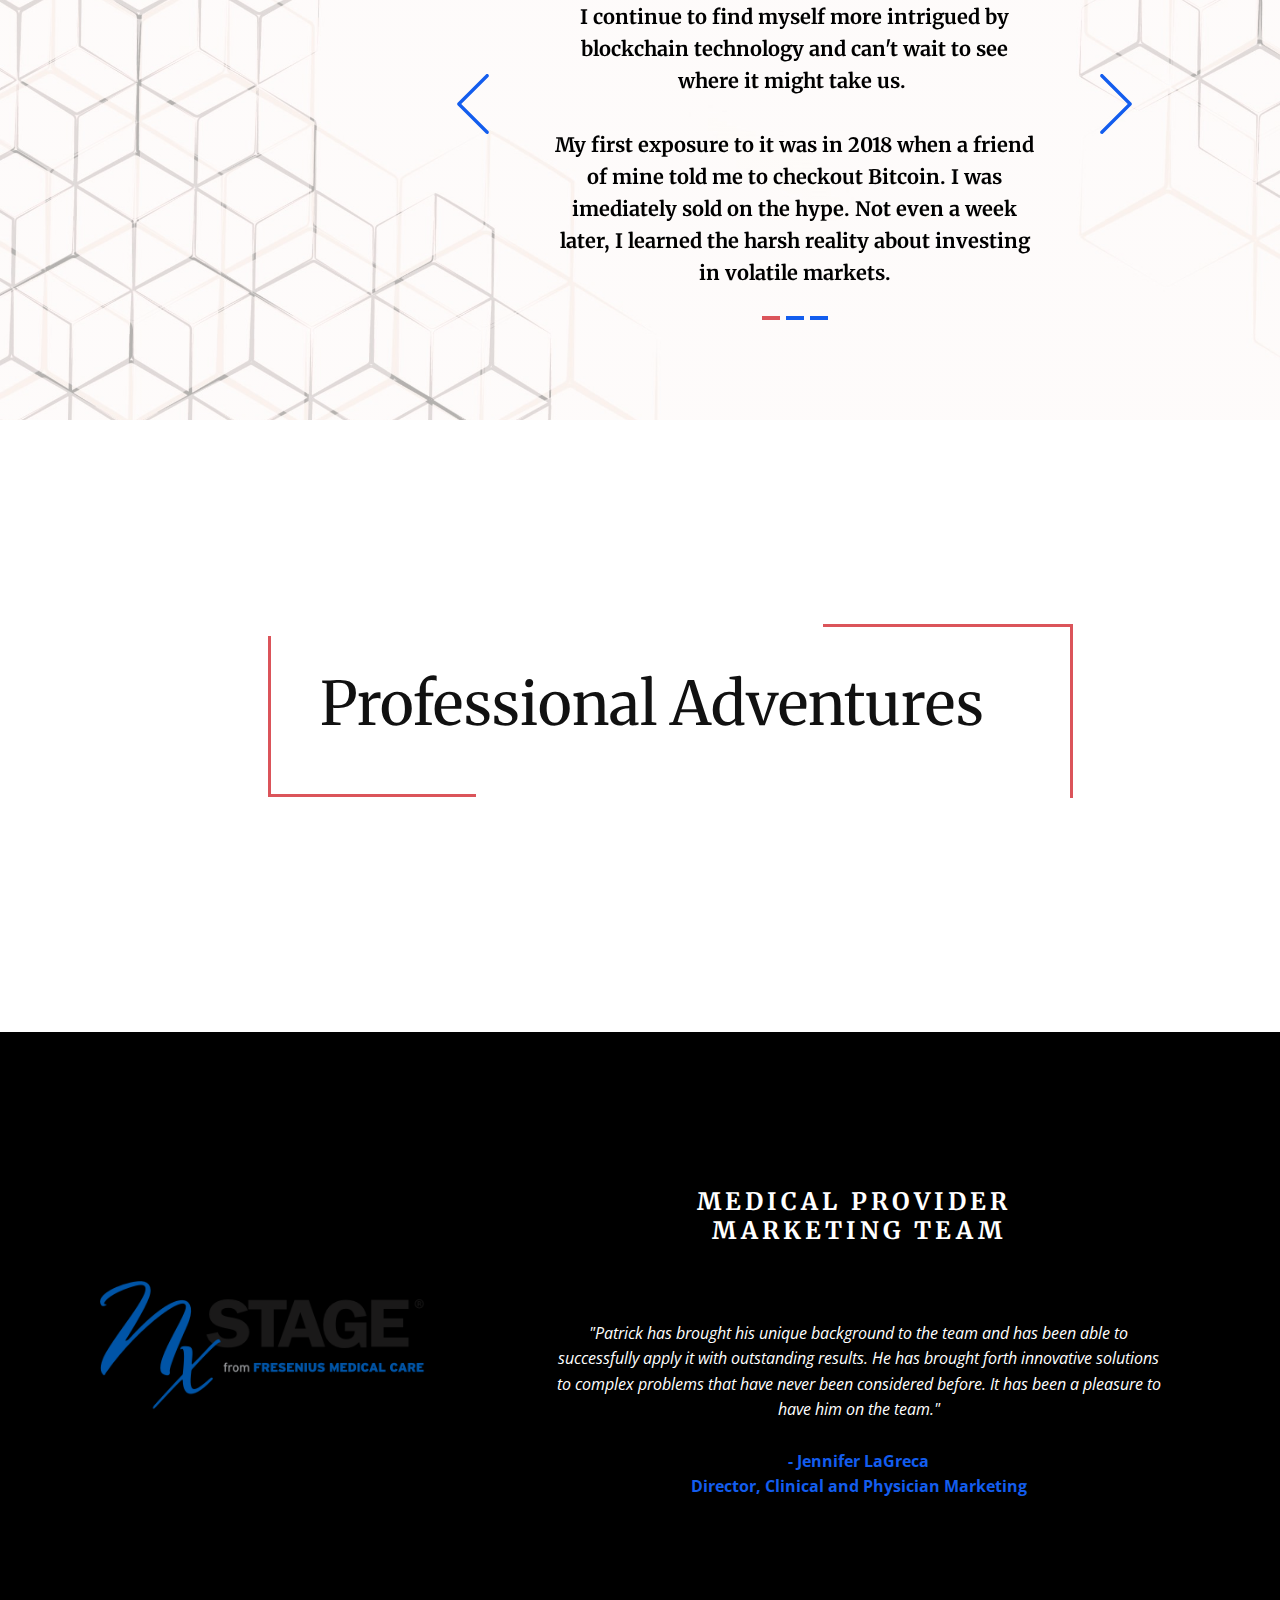
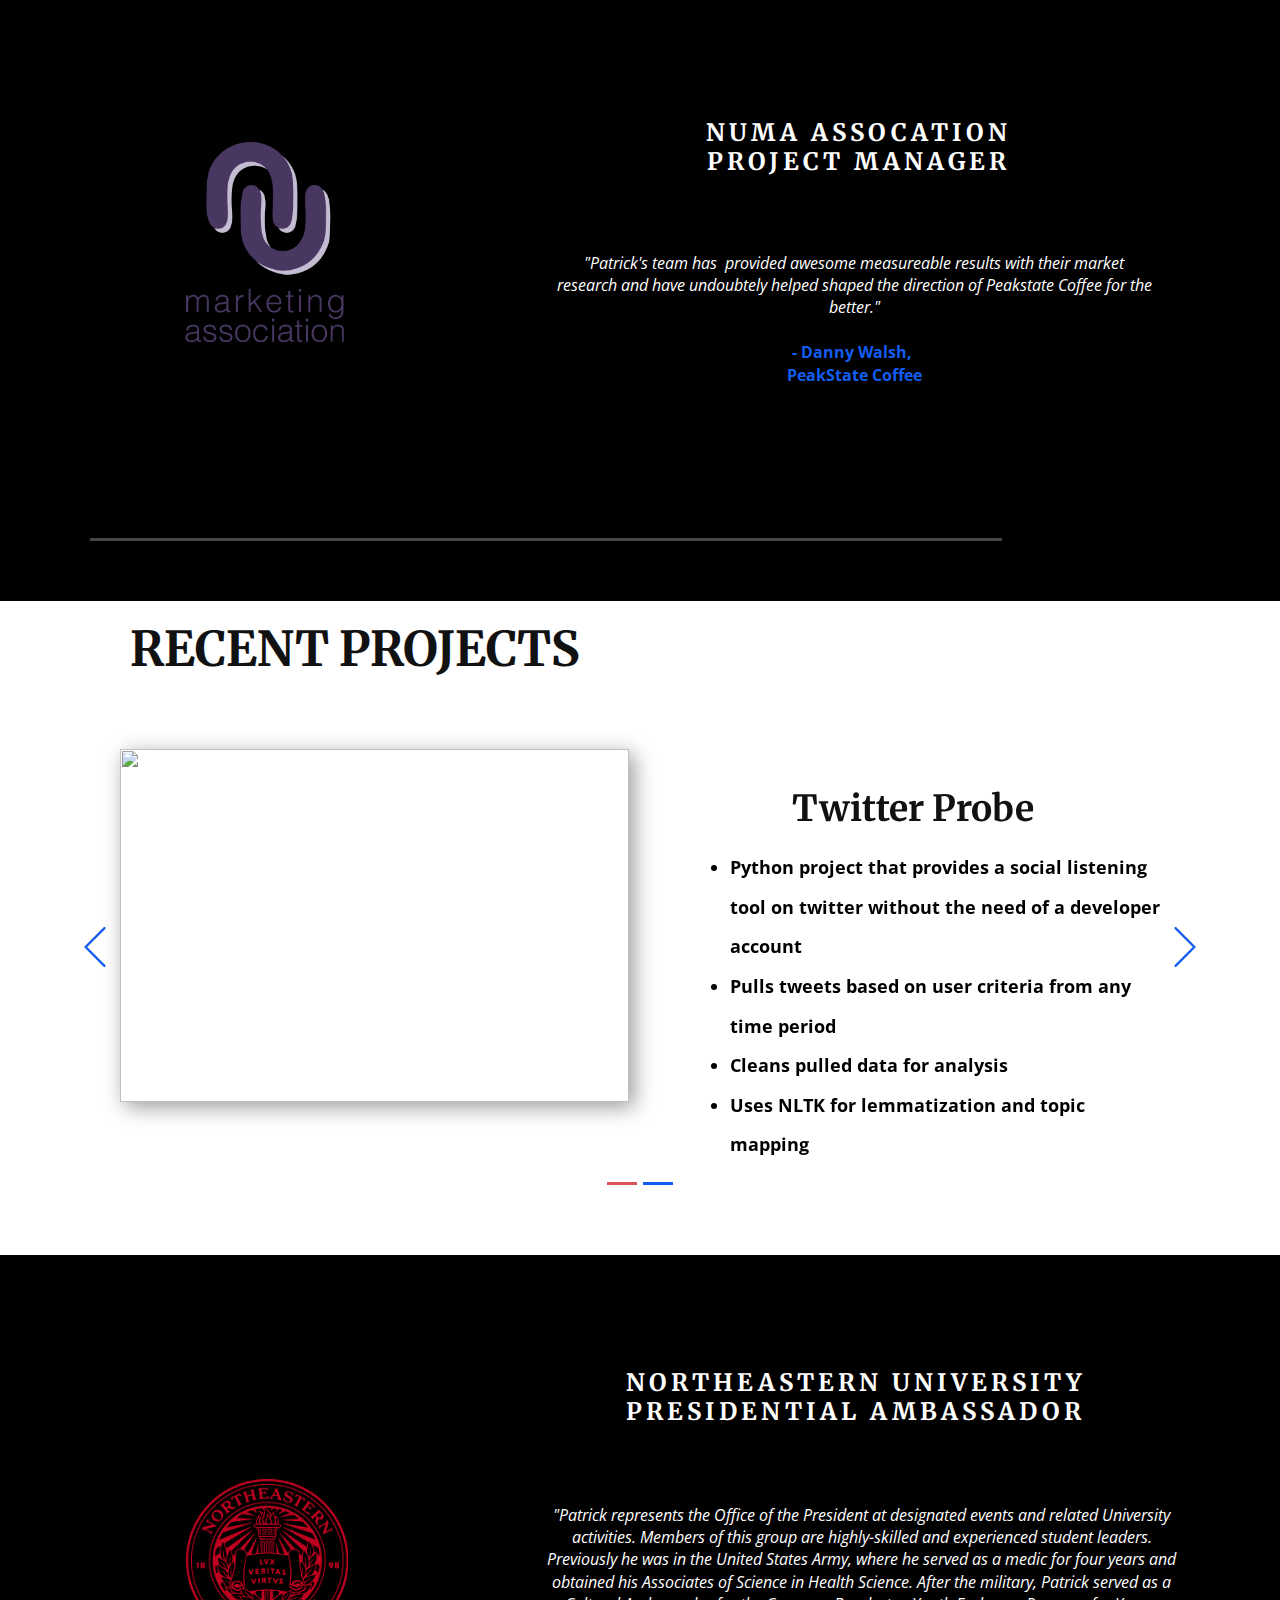
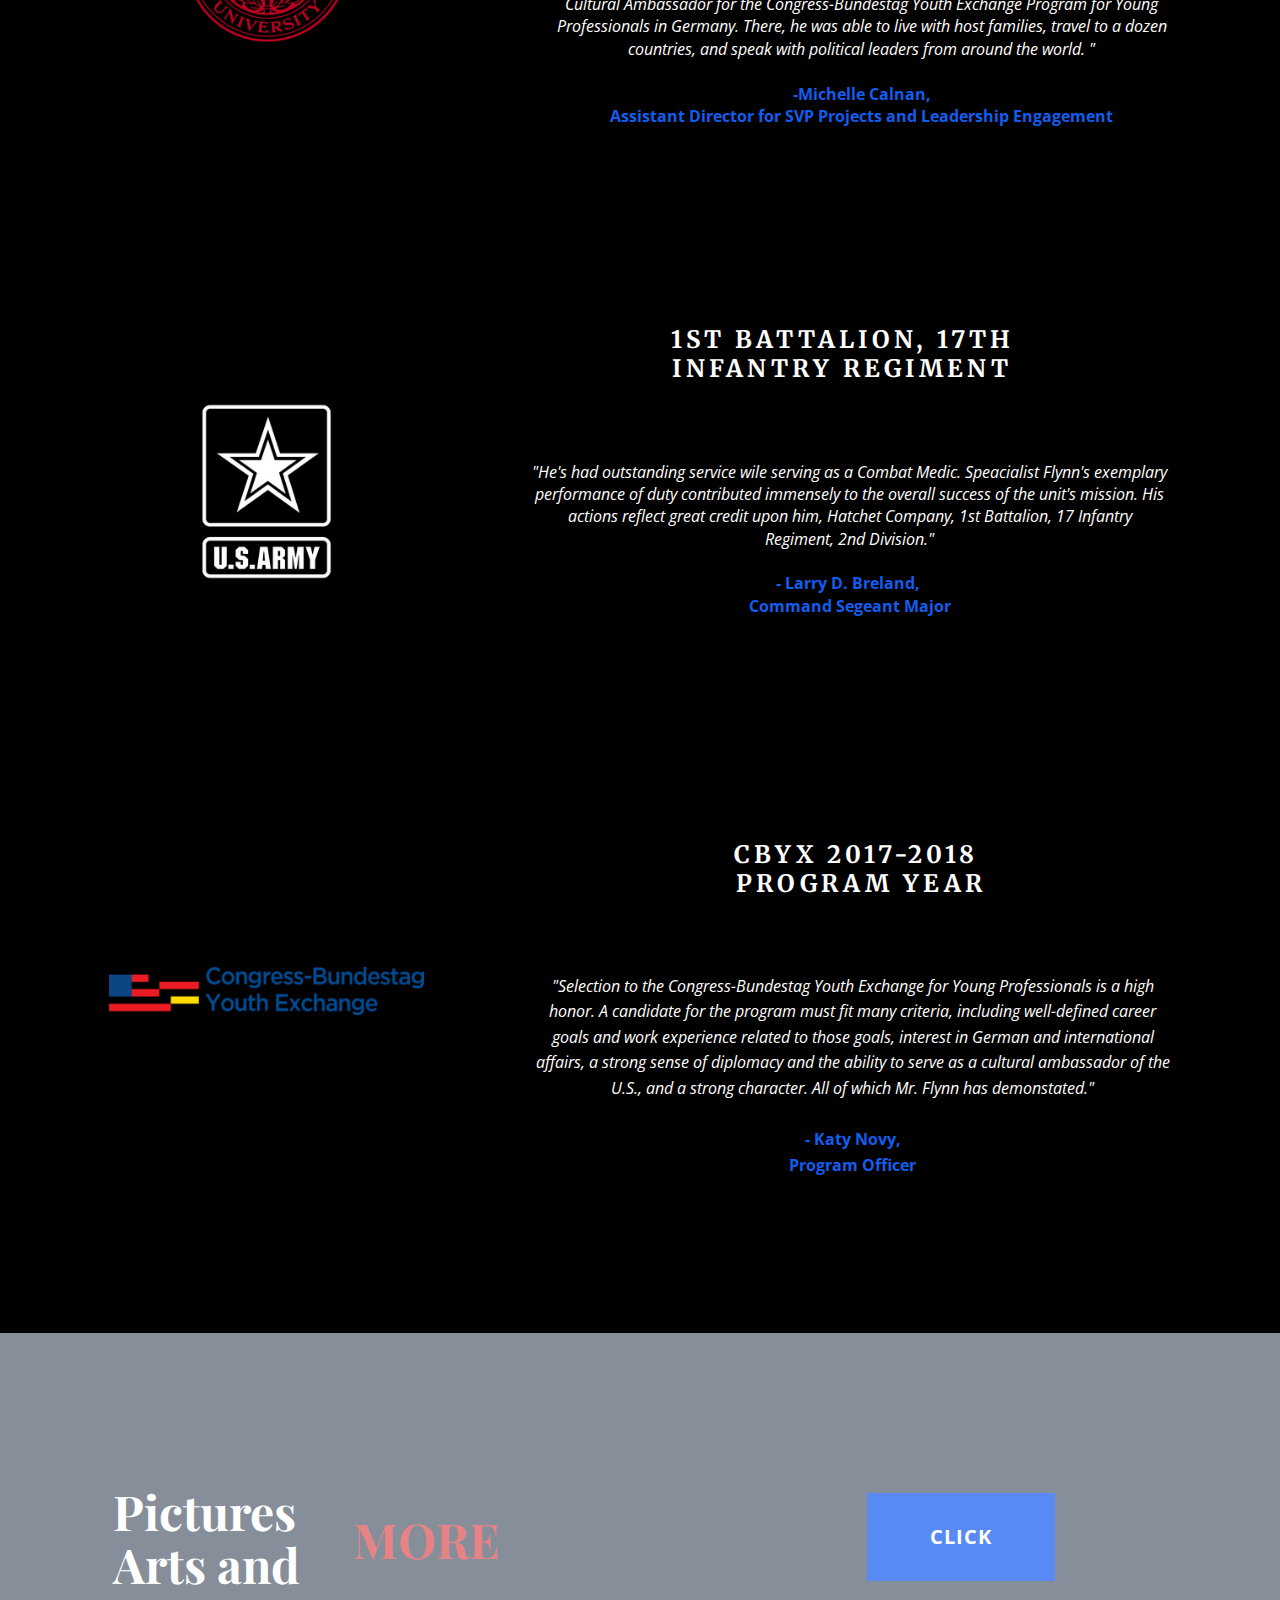
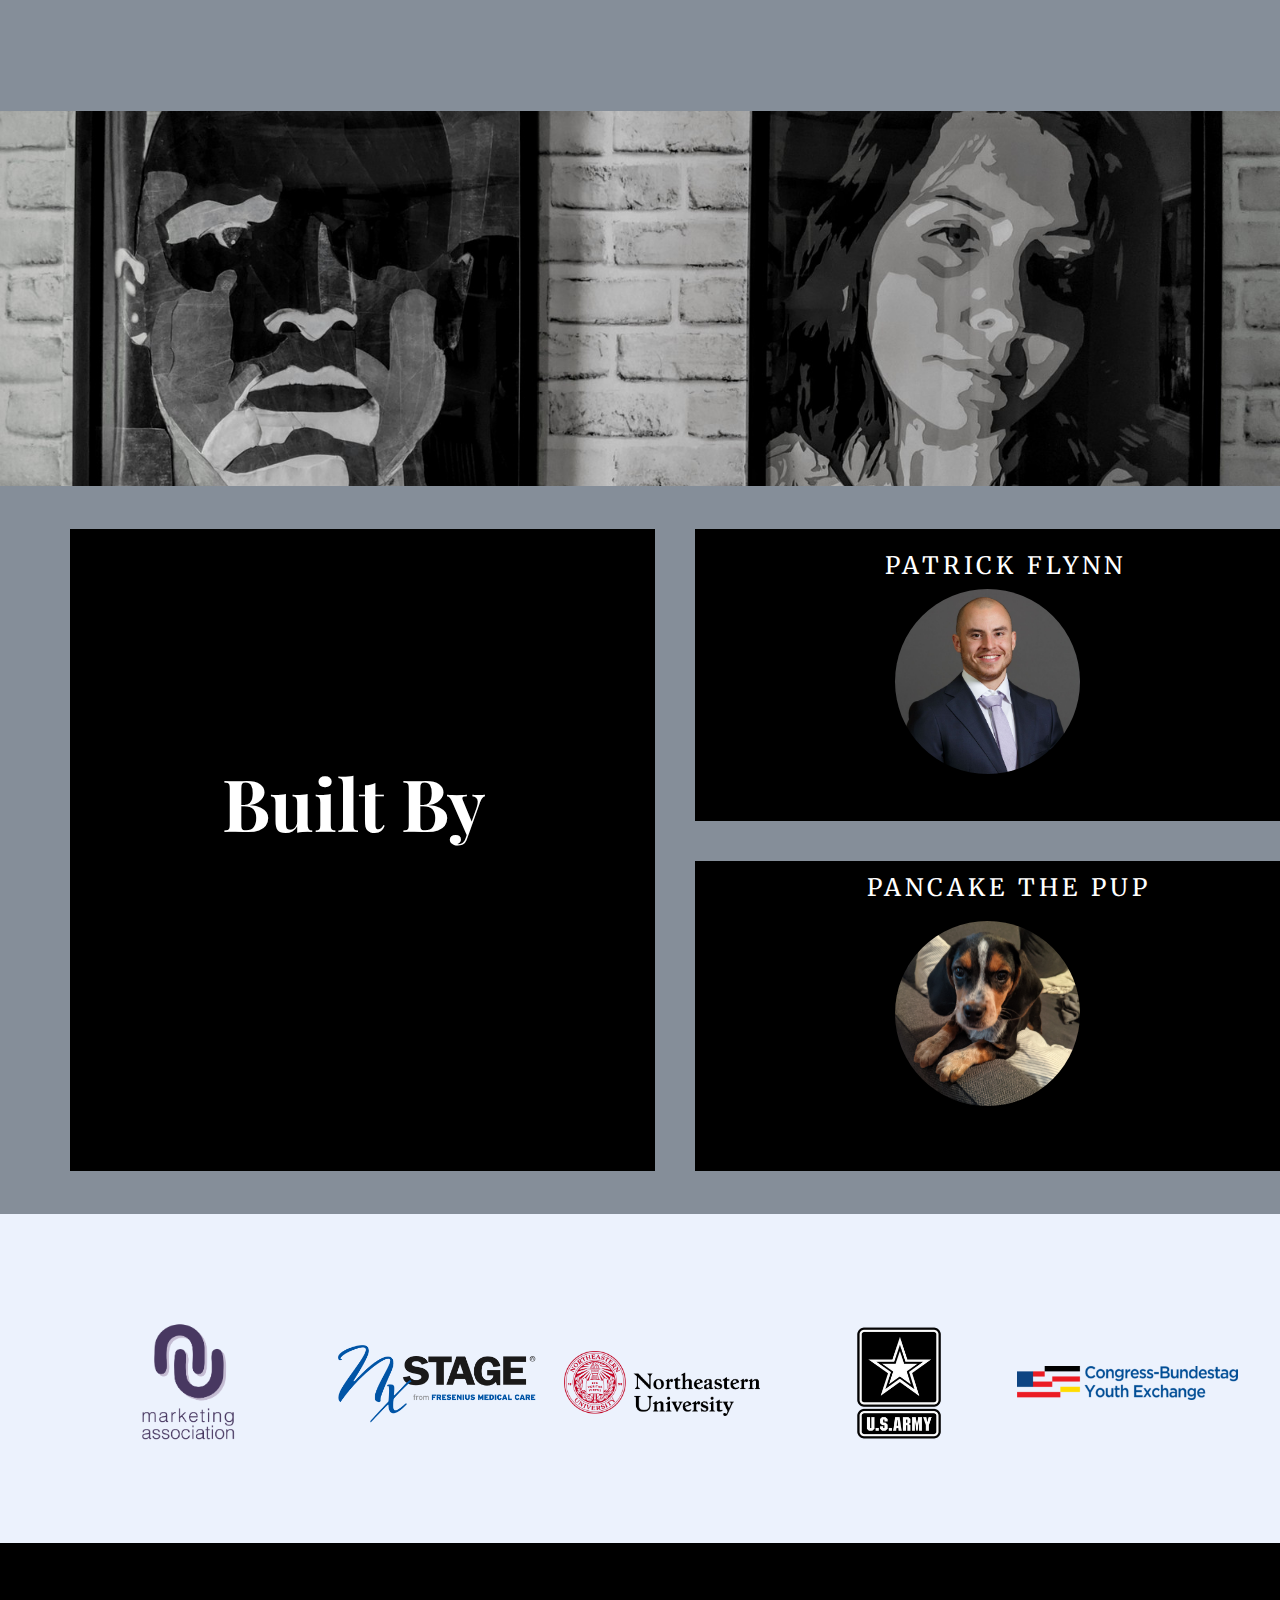
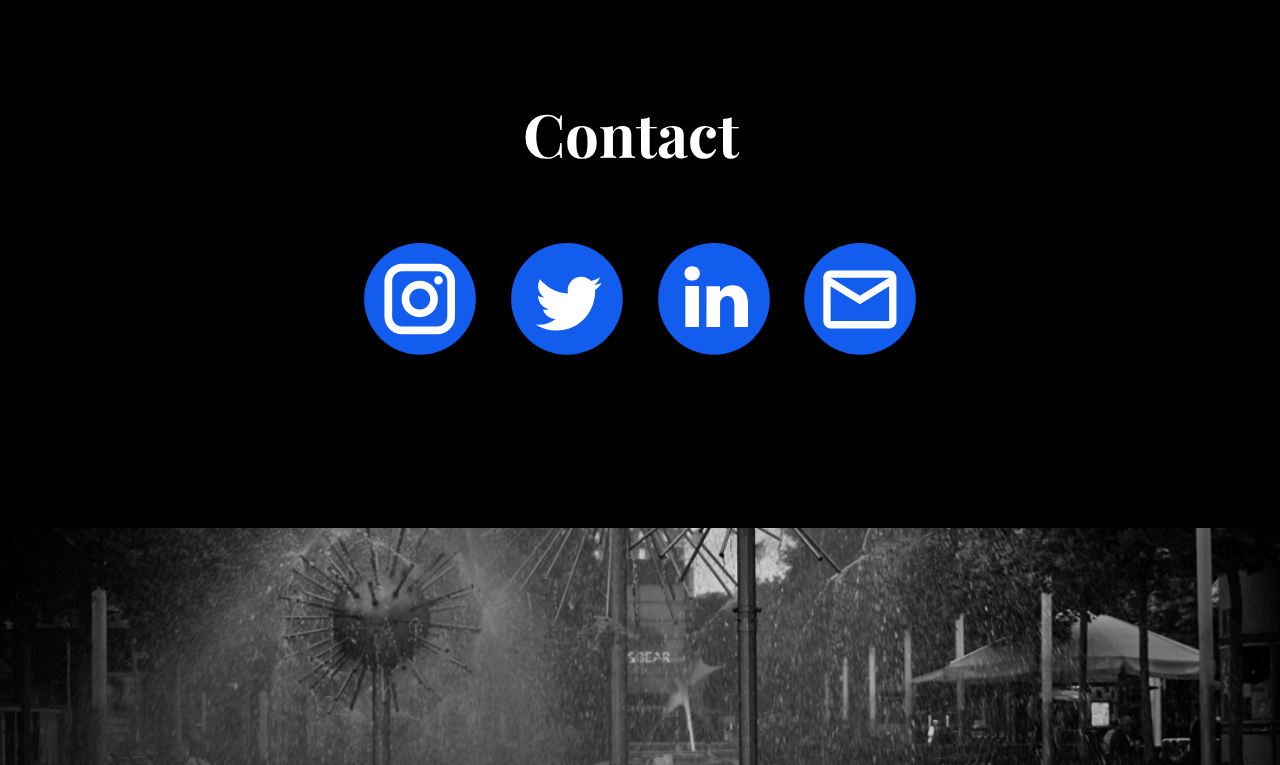
==== commit d1f207a6: "Update index.html" ====
--- a/index.html
+++ b/index.html
@@ -71,7 +71,7 @@
           <div class="u-carousel-inner" role="listbox">
             <div class="u-active u-align-center u-carousel-item u-container-style u-shape-rectangle u-slide">
               <div class="u-container-layout u-container-layout-1"><span class="u-border-2 u-border-palette-1-base u-file-icon u-icon u-icon-circle u-spacing-10 u-text-palette-1-base u-icon-1"><img src="images/blockchain.png" alt=""></span>
-                <p class="u-custom-font u-font-merriweather u-large-text u-text u-text-black u-text-variant u-text-1">I continue to find myself more intrigued by blockchain technology everyday and can't wait to see where it might take us.&nbsp;<br>
+                <p class="u-custom-font u-font-merriweather u-large-text u-text u-text-black u-text-variant u-text-1">I continue to find myself more intrigued by blockchain technology and can't wait to see where it might take us.&nbsp;<br>
                   <br>My first exposure to it was in 2018 when a friend of mine told me to checkout Bitcoin. I was imediately sold on the hype. Not even a week later, I learned the harsh reality about investing in volatile markets.
                 </p>
               </div>
@@ -138,7 +138,7 @@
                         <div class="u-container-layout u-valign-top u-container-layout-2">
                           <h5 class="u-text u-text-1">medical provider&nbsp;<br>marketing team
                           </h5>
-                          <p class="u-text u-text-2">"Patrick has brought his unique background to the team and has been able to successfully apply it with outstanding results. He has brought forth innovative solutions to complex problems that have never been considered before. It has been a pleasure to have him on the team.<br>
+                          <p class="u-text u-text-2">"Patrick has brought his unique background to the team and has been able to successfully apply it with outstanding results. He has brought forth innovative solutions to complex problems that have never been considered before. It has been a pleasure to have him on the team."<br>
                             <br>
                             <span style="font-style: normal; font-weight: 700;" class="u-text-palette-1-base">- Jennifer LaGreca<br>Director, Clinical and Physician Marketing<br>
                             </span>
@@ -159,7 +159,7 @@
                           <h5 class="u-text u-text-3">NUMA Assocation<br>Project Manager
                           </h5>
                           <p class="u-text u-text-4">
-                            <span style="font-style: italic;">"Patrick's team has&nbsp; provided awesome measureable results with their market research and have undoubtely helped shaped the direction of Peakstate Coffee for the better"</span>
+                            <span style="font-style: italic;">"Patrick's team has&nbsp; provided awesome measureable results with their market research and have undoubtely helped shaped the direction of Peakstate Coffee for the better."</span>
                             <br>
                             <br>
                             <span class="u-text-palette-1-base" style="font-weight: 700;">- Danny Walsh,&nbsp;<br>PeakState Coffee
@@ -202,7 +202,7 @@
                     <span style="font-weight: 700;">Cleans pulled data for analysis&nbsp;</span>
                   </li>
                   <li>
-                    <span style="font-weight: 700;">Uses NLTK for lemmatizationand topic mapping</span>
+                    <span style="font-weight: 700;">Uses NLTK for lemmatization and topic mapping</span>
                   </li>
                 </ul>
               </div>
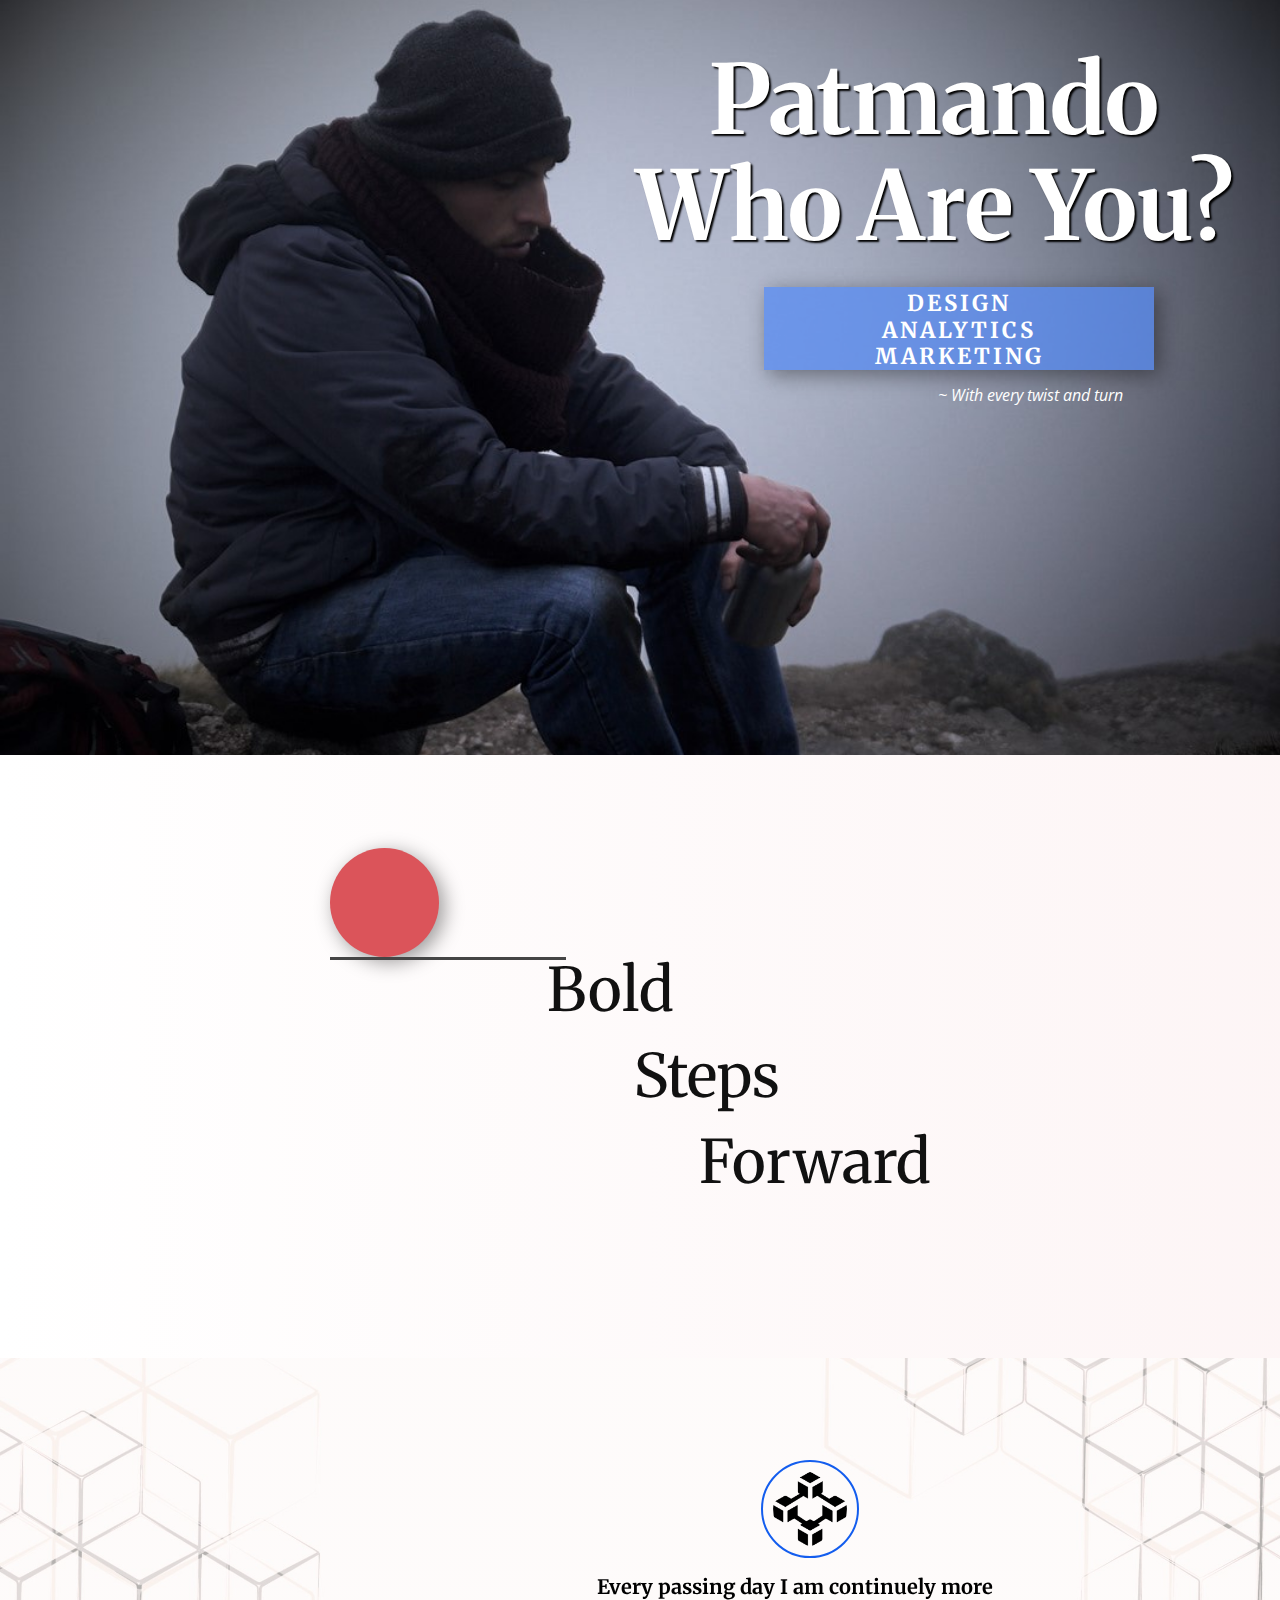
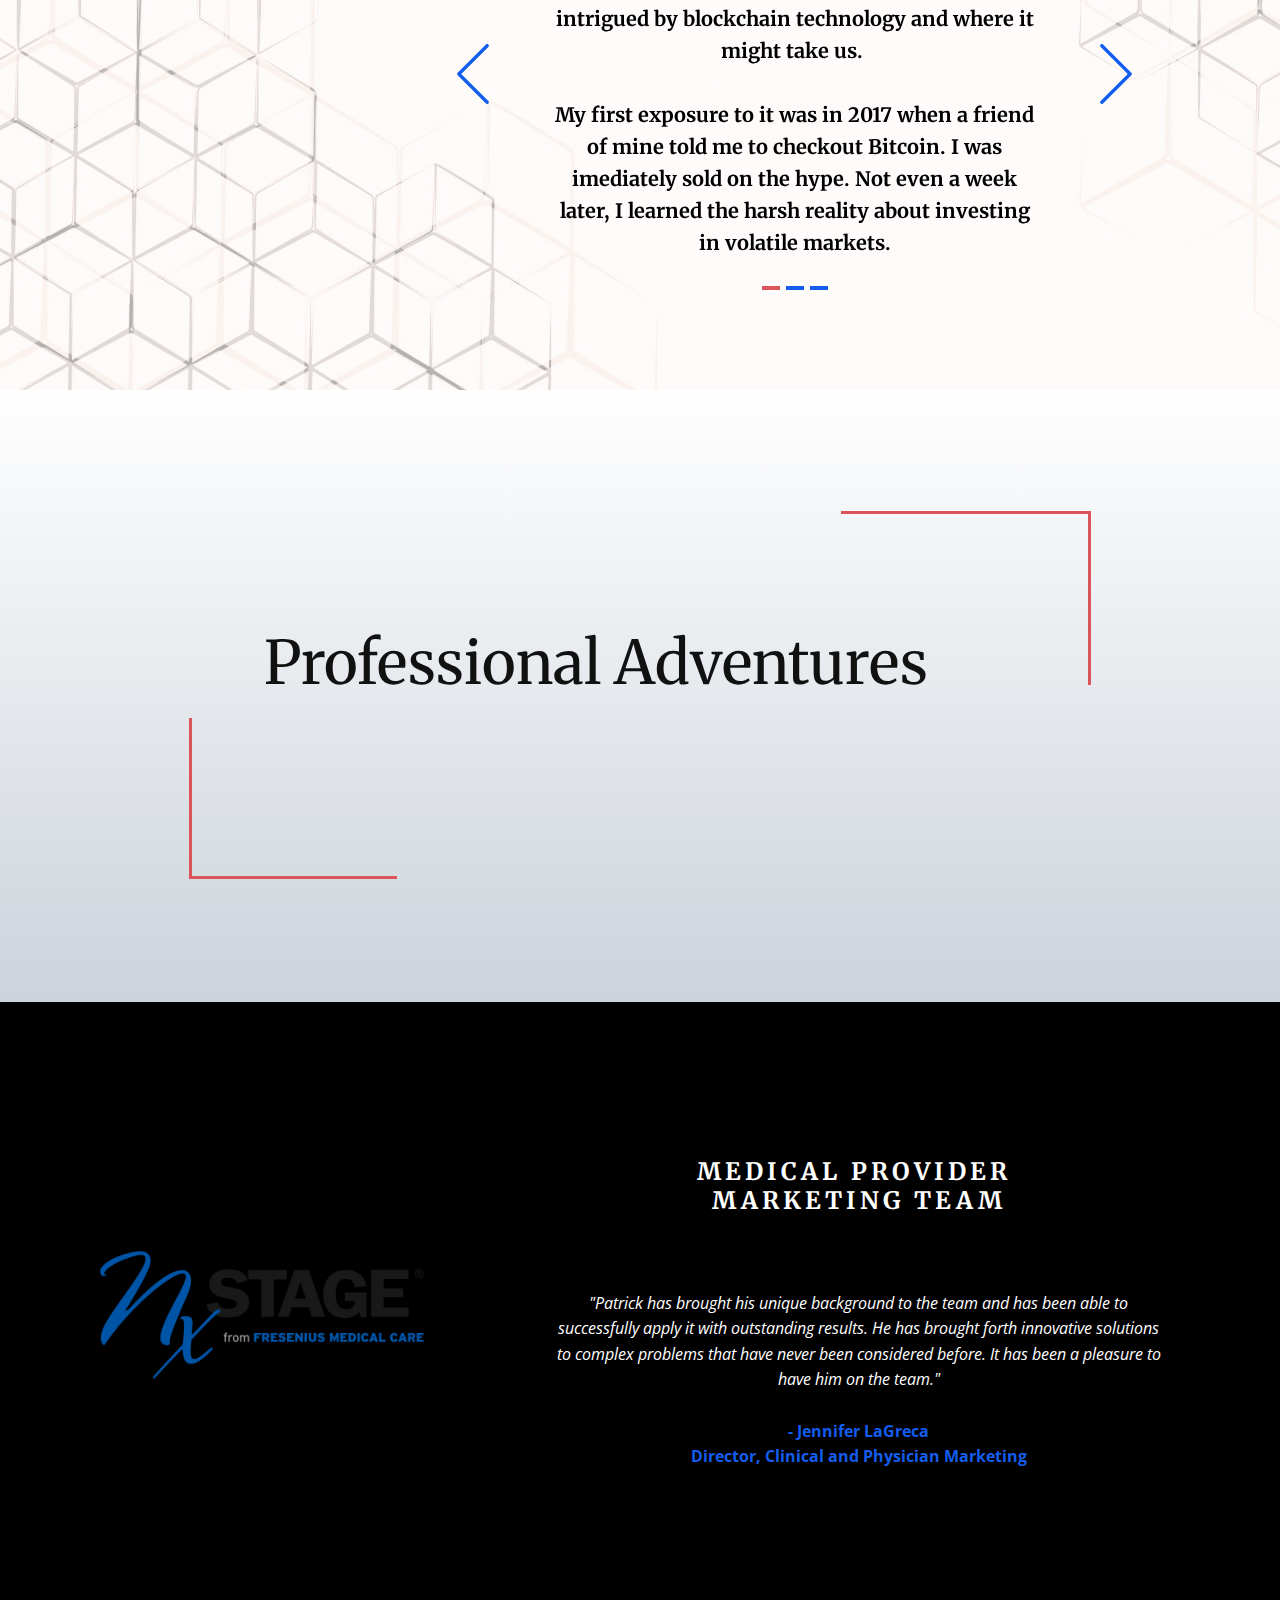
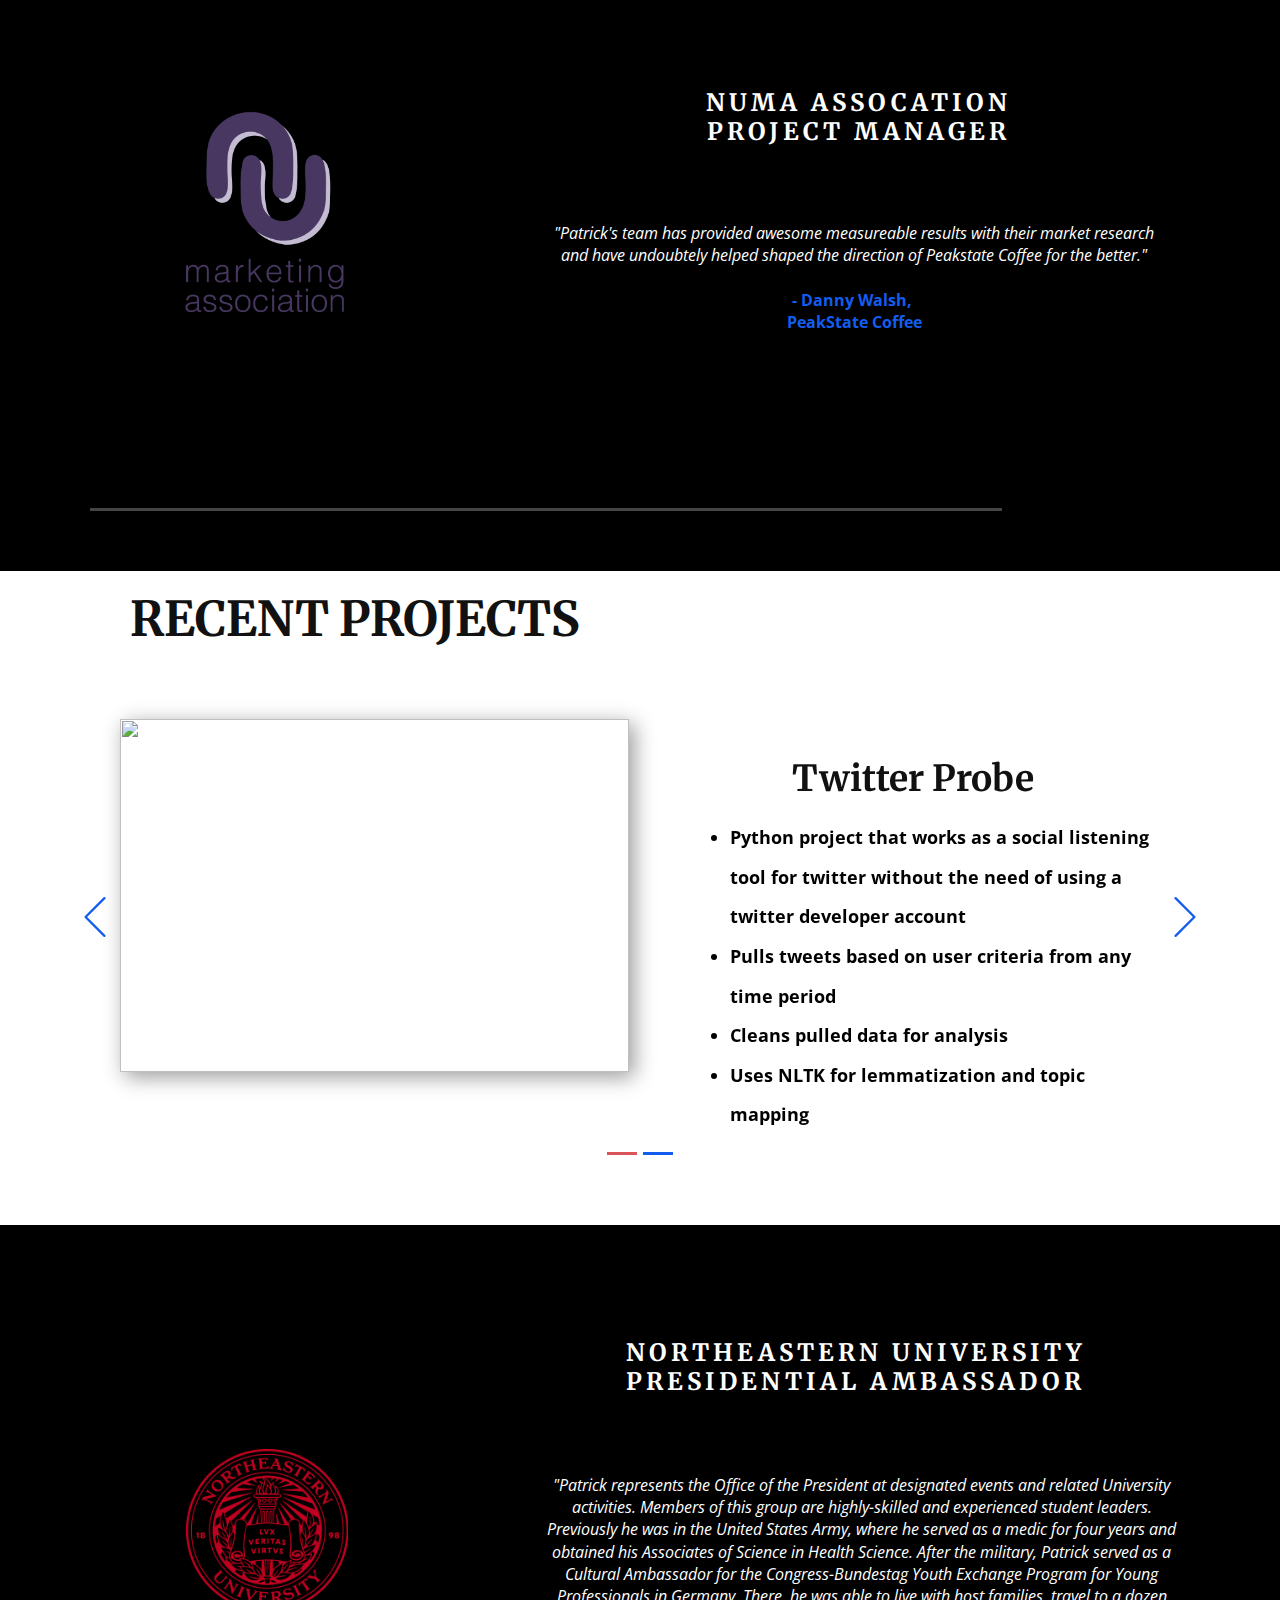
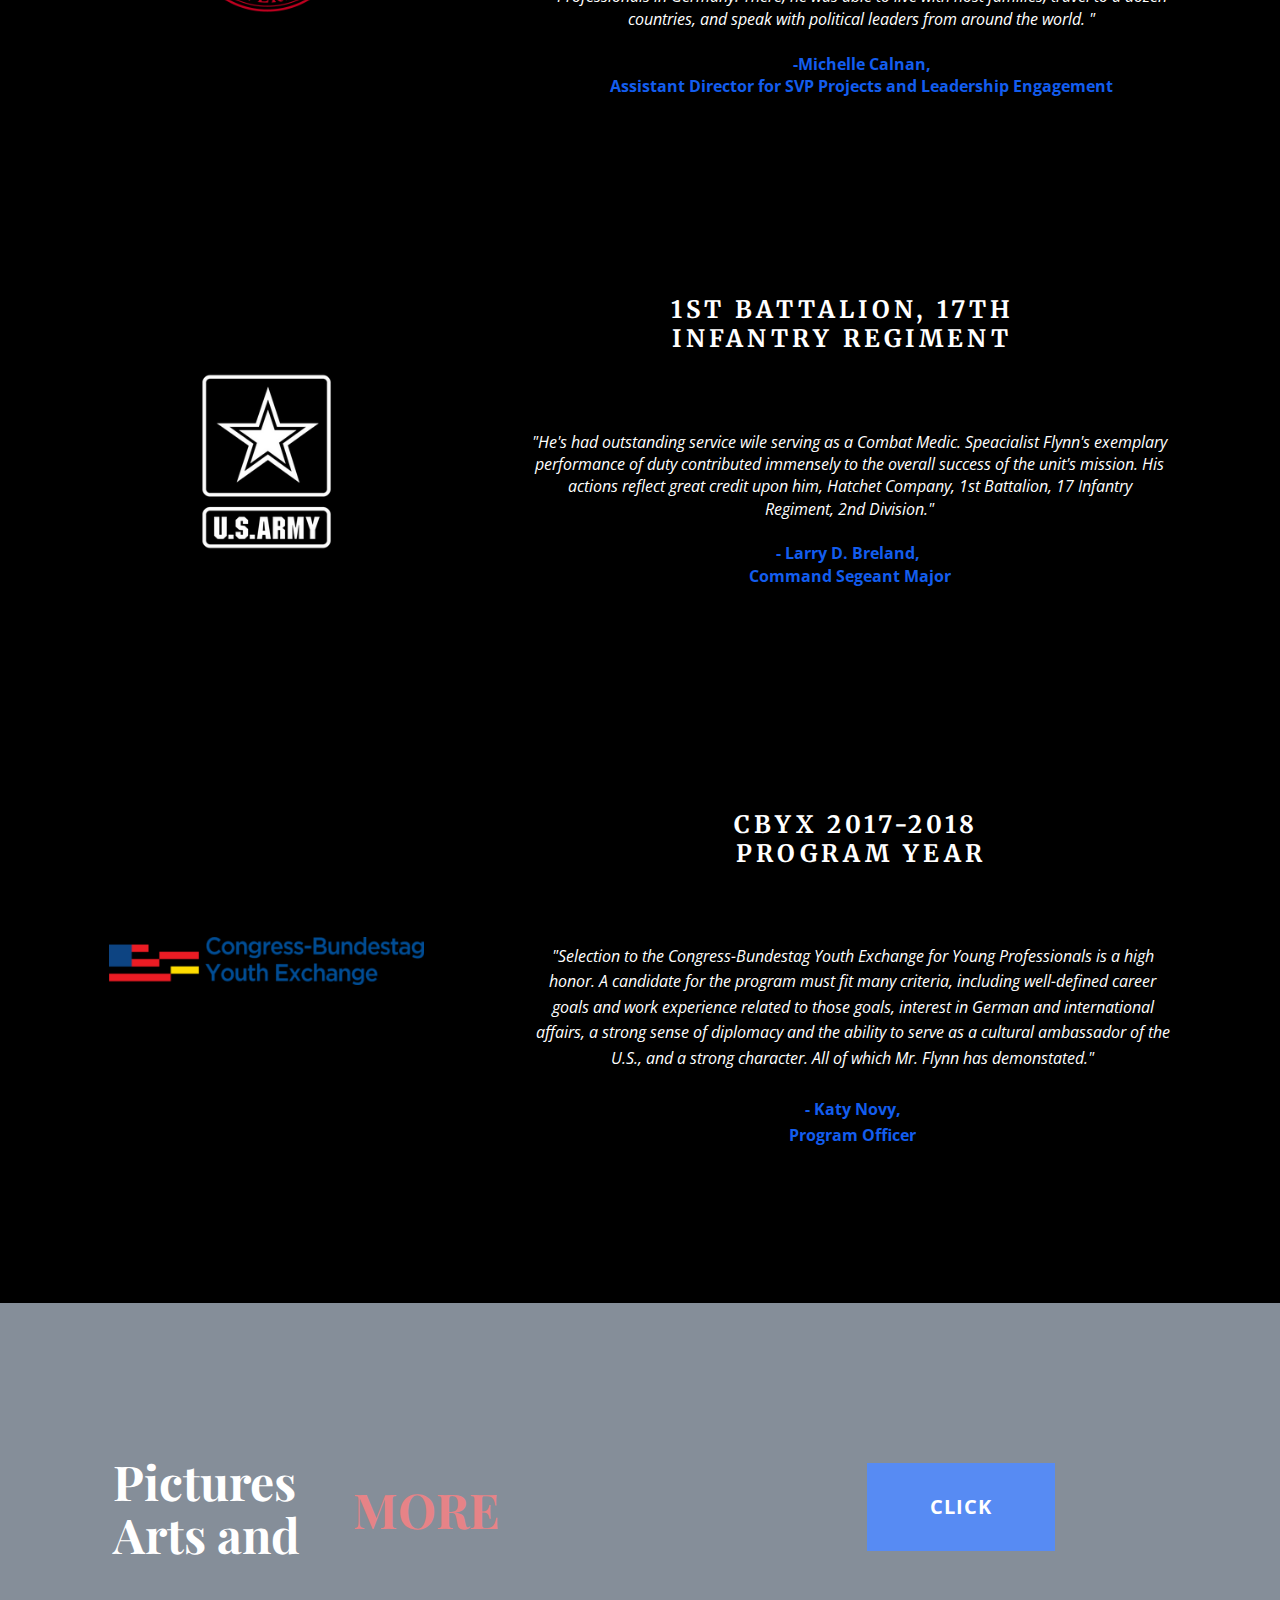
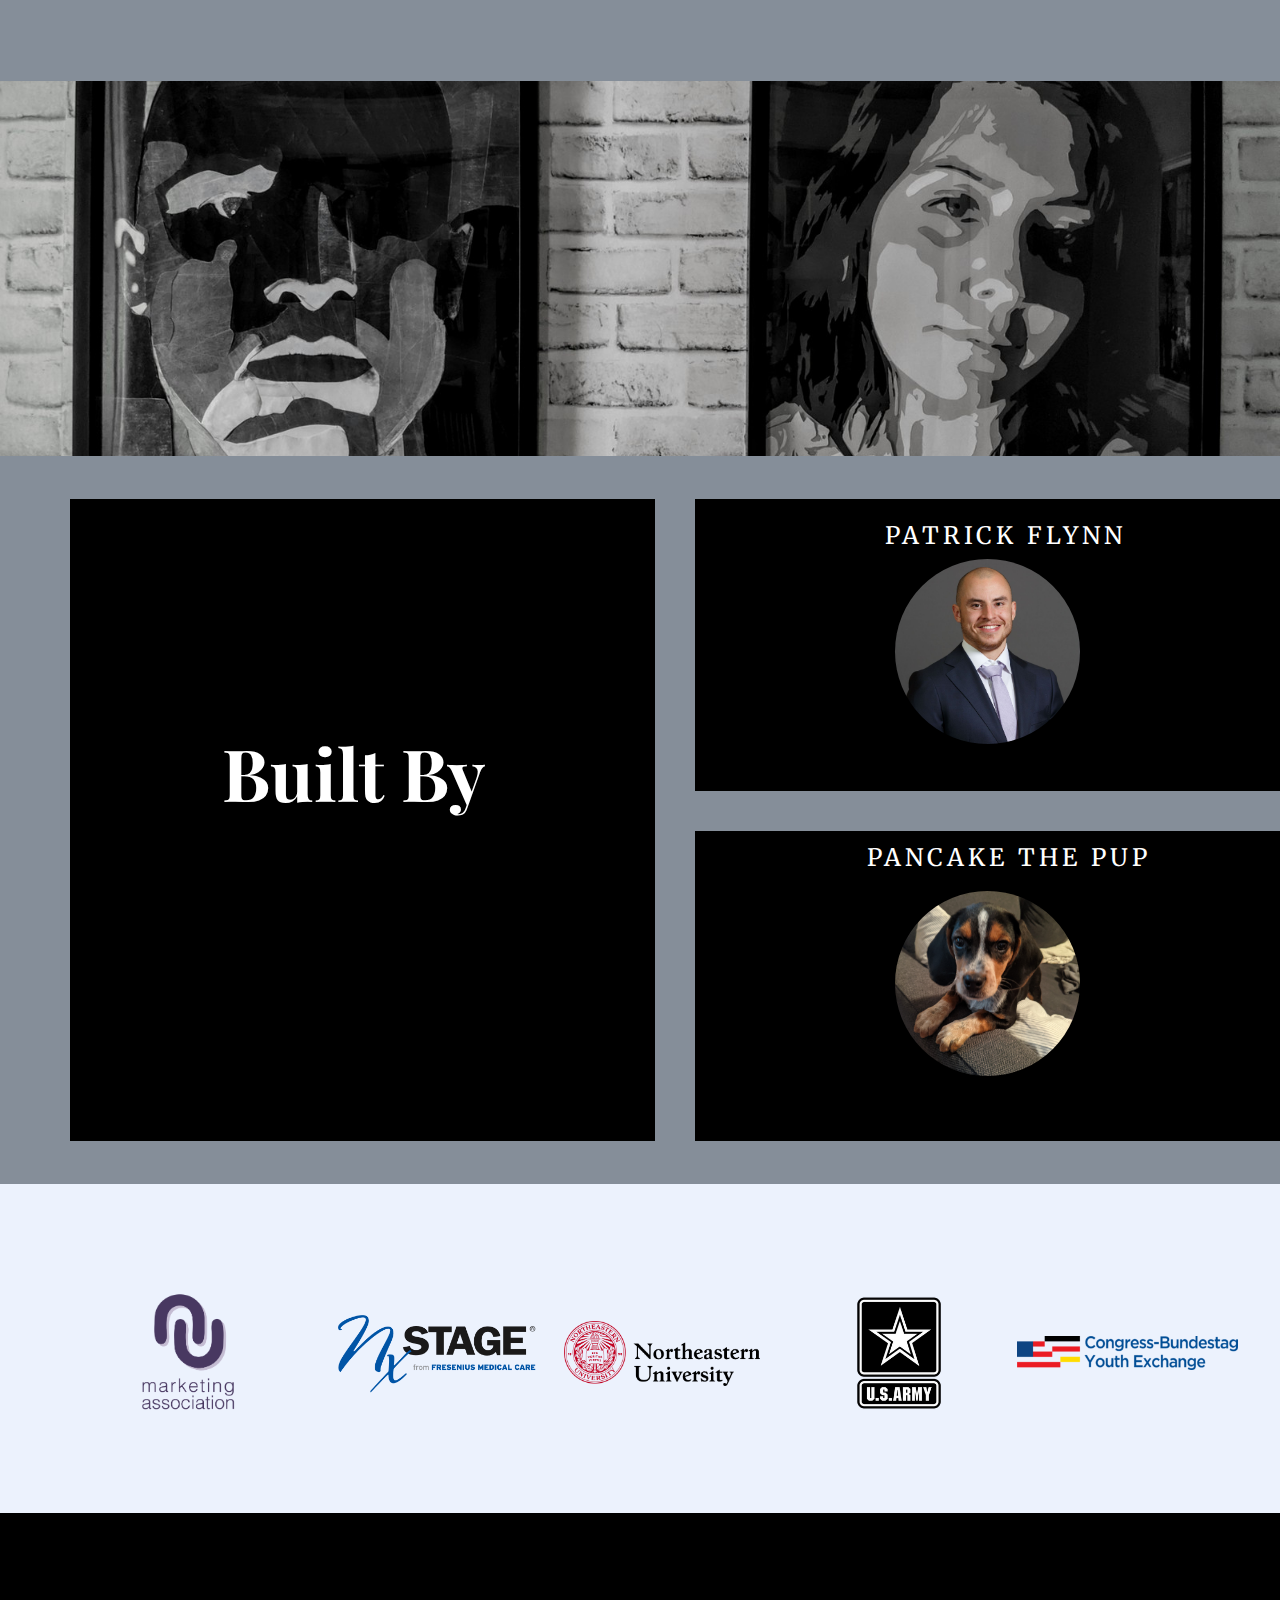
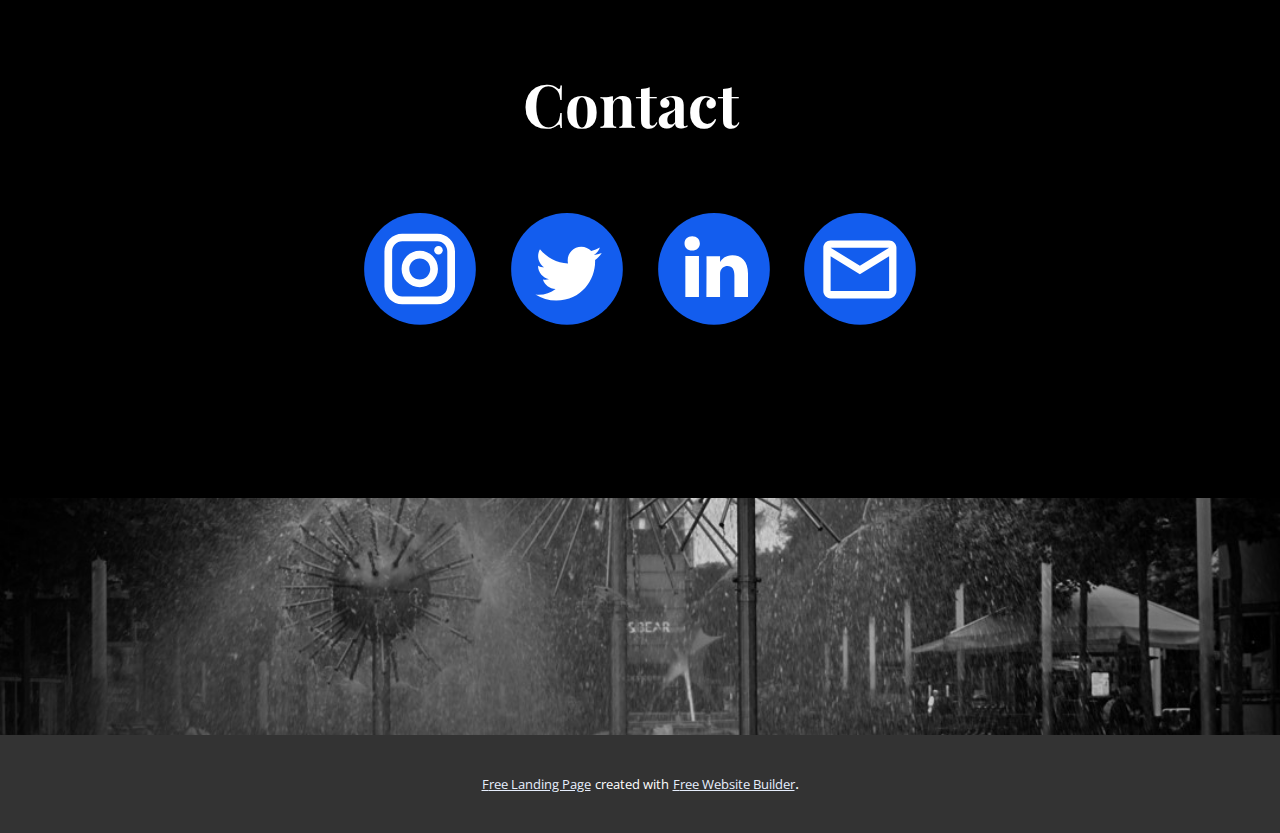
==== commit 76f879c5: "Add files via upload" ====
--- a/index.html
+++ b/index.html
@@ -11,21 +11,21 @@
 <link rel="stylesheet" href="Home.css" media="screen">
     <script class="u-script" type="text/javascript" src="jquery.js" defer=""></script>
     <script class="u-script" type="text/javascript" src="nicepage.js" defer=""></script>
-    <meta name="generator" content="">
+    <meta name="generator" content="Nicepage 3.14.0, nicepage.com">
     <link id="u-theme-google-font" rel="stylesheet" href="https://fonts.googleapis.com/css?family=Merriweather:300,300i,400,400i,700,700i,900,900i|Open+Sans:300,300i,400,400i,600,600i,700,700i,800,800i">
     <link id="u-page-google-font" rel="stylesheet" href="https://fonts.googleapis.com/css?family=Merriweather:300,300i,400,400i,700,700i,900,900i|Playfair+Display:400,400i,500,500i,600,600i,700,700i,800,800i,900,900i">
-
-
-
-
-
-
-
-
-
-
-
-
+    
+    
+    
+    
+    
+    
+    
+    
+    
+    
+    
+    
     <script type="application/ld+json">{
 		"@context": "http://schema.org",
 		"@type": "Organization",
@@ -52,12 +52,16 @@
         <p class="u-text u-text-body-alt-color u-text-3">~ With every twist and turn</p>
       </div>
     </section>
-    <section class="u-clearfix u-white u-section-2" id="carousel_9566">
+    <section class="u-clearfix u-gradient u-section-2" id="carousel_9566">
       <div class="u-clearfix u-sheet u-valign-middle-xs u-sheet-1">
-        <div class="u-grey-10 u-shape u-shape-circle u-shape-1"></div>
-        <h2 class="u-align-center-md u-align-center-sm u-align-center-xs u-custom-font u-font-merriweather u-text u-text-1">Bold Steps Forward<br>
+        <div class="u-palette-2-base u-shape u-shape-circle u-shape-1"></div>
+        <div class="u-border-3 u-border-grey-dark-1 u-line u-line-horizontal u-line-1"></div>
+        <h2 class="u-custom-font u-font-merriweather u-text u-text-1">Bold<br>
         </h2>
-        <div class="u-palette-2-base u-shape u-shape-circle u-shape-2"></div>
+        <h2 class="u-custom-font u-font-merriweather u-text u-text-2">Steps<br>
+        </h2>
+        <h2 class="u-custom-font u-font-merriweather u-text u-text-3">Forward<br>
+        </h2>
       </div>
     </section>
     <section class="u-align-center u-clearfix u-image u-shading u-section-3" data-image-width="2169" data-image-height="1157" id="sec-4723">
@@ -71,8 +75,8 @@
           <div class="u-carousel-inner" role="listbox">
             <div class="u-active u-align-center u-carousel-item u-container-style u-shape-rectangle u-slide">
               <div class="u-container-layout u-container-layout-1"><span class="u-border-2 u-border-palette-1-base u-file-icon u-icon u-icon-circle u-spacing-10 u-text-palette-1-base u-icon-1"><img src="images/blockchain.png" alt=""></span>
-                <p class="u-custom-font u-font-merriweather u-large-text u-text u-text-black u-text-variant u-text-1">I continue to find myself more intrigued by blockchain technology and can't wait to see where it might take us.&nbsp;<br>
-                  <br>My first exposure to it was in 2018 when a friend of mine told me to checkout Bitcoin. I was imediately sold on the hype. Not even a week later, I learned the harsh reality about investing in volatile markets.
+                <p class="u-custom-font u-font-merriweather u-large-text u-text u-text-black u-text-variant u-text-1">Every passing day I am continuely more intrigued by blockchain technology and where it might take us.&nbsp;<br>
+                  <br>My first exposure to it was in 2017 when a friend of mine told me to checkout Bitcoin. I was imediately sold on the hype. Not even a week later, I learned the harsh reality about investing in volatile markets.
                 </p>
               </div>
             </div>
@@ -85,11 +89,11 @@
             </div>
             <div class="u-align-center u-carousel-item u-container-style u-shape-rectangle u-slide u-carousel-item-3">
               <div class="u-container-layout u-valign-top-xs u-container-layout-3"><span class="u-border-1 u-border-palette-1-base u-file-icon u-icon u-icon-circle u-spacing-10 u-text-palette-1-base u-icon-3"><img src="images/noun_career_2471087.png" alt=""></span>
-                <p class="u-large-text u-text u-text-black u-text-variant u-text-3">&nbsp;&nbsp;Professionally, I still wish to be involved in marketing, its research, and data science but now with a focus on ​blockchain and cryptocurrencies. So I will continue to look for ways to be more involved in the space at a professional level.</p>
-              </div>
-            </div>
-          </div>
-          <a class="u-absolute-vcenter-lg u-absolute-vcenter-md u-absolute-vcenter-sm u-absolute-vcenter-xl u-carousel-control u-carousel-control-prev u-icon-rectangle u-text-hover-palette-2-base u-text-palette-1-base u-carousel-control-1" href="#carousel-5989" role="button" data-u-slide="prev">
+                <p class="u-large-text u-text u-text-black u-text-variant u-text-3">&nbsp;&nbsp;My goals remain the same. Continue to develope my marketing career on the&nbsp; research, data science, and machine learning side. But now with an added focus on blockchain technology, cryptocurrencies, and maybe in the healthcare field if such a thing exists yet.&nbsp;</p>
+              </div>
+            </div>
+          </div>
+          <a class="u-absolute-vcenter-lg u-absolute-vcenter-md u-absolute-vcenter-xl u-carousel-control u-carousel-control-prev u-icon-rectangle u-text-hover-palette-2-base u-text-palette-1-base u-carousel-control-1" href="#carousel-5989" role="button" data-u-slide="prev">
             <span aria-hidden="true">
               <svg viewBox="0 0 477.175 477.175"><path d="M145.188,238.575l215.5-215.5c5.3-5.3,5.3-13.8,0-19.1s-13.8-5.3-19.1,0l-225.1,225.1c-5.3,5.3-5.3,13.8,0,19.1l225.1,225
 		c2.6,2.6,6.1,4,9.5,4s6.9-1.3,9.5-4c5.3-5.3,5.3-13.8,0-19.1L145.188,238.575z"></path></svg>
@@ -99,7 +103,7 @@
 		c2.6,2.6,6.1,4,9.5,4s6.9-1.3,9.5-4c5.3-5.3,5.3-13.8,0-19.1L145.188,238.575z"></path></svg>
             </span>
           </a>
-          <a class="u-absolute-vcenter-lg u-absolute-vcenter-md u-absolute-vcenter-sm u-absolute-vcenter-xl u-carousel-control u-carousel-control-next u-icon-rectangle u-text-hover-palette-2-base u-text-palette-1-base u-carousel-control-2" href="#carousel-5989" role="button" data-u-slide="next">
+          <a class="u-absolute-vcenter-lg u-absolute-vcenter-md u-absolute-vcenter-xl u-carousel-control u-carousel-control-next u-icon-rectangle u-text-hover-palette-2-base u-text-palette-1-base u-carousel-control-2" href="#carousel-5989" role="button" data-u-slide="next">
             <span aria-hidden="true">
               <svg viewBox="0 0 477.175 477.175"><path d="M360.731,229.075l-225.1-225.1c-5.3-5.3-13.8-5.3-19.1,0s-5.3,13.8,0,19.1l215.5,215.5l-215.5,215.5
 		c-5.3,5.3-5.3,13.8,0,19.1c2.6,2.6,6.1,4,9.5,4c3.4,0,6.9-1.3,9.5-4l225.1-225.1C365.931,242.875,365.931,234.275,360.731,229.075z"></path></svg>
@@ -112,12 +116,12 @@
         </div>
       </div>
     </section>
-    <section class="u-clearfix u-white u-section-4" id="carousel_e596">
+    <section class="u-clearfix u-gradient u-section-4" id="carousel_e596">
       <div class="u-clearfix u-sheet u-sheet-1">
         <h2 class="u-custom-font u-font-merriweather u-text u-text-1">Professional Adventures<br>
         </h2>
-        <div class="u-border-3 u-border-palette-2-base u-shape u-shape-right u-shape-top u-shape-1"></div>
-        <div class="u-border-3 u-border-palette-2-base u-shape u-shape-bottom u-shape-left u-shape-2"></div>
+        <div class="u-border-3 u-border-palette-2-base u-shape u-shape-bottom u-shape-left u-shape-1"></div>
+        <div class="u-border-3 u-border-palette-2-base u-shape u-shape-right u-shape-top u-shape-2"></div>
       </div>
     </section>
     <section class="u-black u-clearfix u-section-5" id="carousel_321d">
@@ -159,7 +163,7 @@
                           <h5 class="u-text u-text-3">NUMA Assocation<br>Project Manager
                           </h5>
                           <p class="u-text u-text-4">
-                            <span style="font-style: italic;">"Patrick's team has&nbsp; provided awesome measureable results with their market research and have undoubtely helped shaped the direction of Peakstate Coffee for the better."</span>
+                            <span style="font-style: italic;">"Patrick's team has provided awesome measureable results with their market research and have undoubtely helped shaped the direction of Peakstate Coffee for the better."</span>
                             <br>
                             <br>
                             <span class="u-text-palette-1-base" style="font-weight: 700;">- Danny Walsh,&nbsp;<br>PeakState Coffee
@@ -193,7 +197,7 @@
                 <h2 class="u-text u-text-2">Twitter Probe</h2>
                 <ul class="u-align-left u-text u-text-black u-text-3">
                   <li>
-                    <span style="font-weight: 700;">Python project that provides a social listening tool on twitter without the need of a developer account</span>
+                    <span style="font-weight: 700;">Python project that works as a social listening tool for twitter without the need of using a twitter developer account</span>
                   </li>
                   <li>
                     <span style="font-weight: 700;">Pulls tweets based on user criteria from any time period</span>
@@ -210,7 +214,7 @@
             <div class="u-carousel-item u-container-style u-slide">
               <div class="u-container-layout u-container-layout-2">
                 <img src="images/Tabg.gif" alt="" class="u-expanded-width-xs u-image u-image-contain u-image-default u-image-2" data-image-width="1499" data-image-height="870">
-                <h2 class="u-align-center-md u-align-center-sm u-align-center-xs u-text u-text-4">Tableau Email Dashboad</h2>
+                <h2 class="u-align-center-md u-align-center-sm u-align-center-xs u-text u-text-4">Tableau Email Dashboard</h2>
                 <ul class="u-align-left u-text u-text-black u-text-5">
                   <li>
                     <span style="font-weight: 700;">Developed from the ground up to improve email marketing metrics and quarterly reports.</span>
@@ -219,7 +223,7 @@
                     <span style="font-weight: 700;">Provides dynamic comprisons of campaigns.</span>
                   </li>
                   <li>
-                    <span style="font-weight: 700;">seamlessly integrated with email provider ensuring up to date data</span>
+                    <span style="font-weight: 700;">Seamlessly integrated with email provider ensuring up to date data</span>
                   </li>
                 </ul>
               </div>
@@ -232,7 +236,7 @@
             </span>
             <span class="sr-only">Previous</span>
           </a>
-          <a class="u-absolute-vcenter-lg u-absolute-vcenter-md u-absolute-vcenter-sm u-absolute-vcenter-xl u-carousel-control u-carousel-control-next u-spacing-5 u-text-hover-palette-2-base u-text-palette-1-base u-carousel-control-2" href="#carousel-475a" role="button" data-u-slide="next">
+          <a class="u-absolute-vcenter u-carousel-control u-carousel-control-next u-spacing-5 u-text-hover-palette-2-base u-text-palette-1-base u-carousel-control-2" href="#carousel-475a" role="button" data-u-slide="next">
             <span aria-hidden="true">
               <svg viewBox="0 0 477.175 477.175"><path d="M360.731,229.075l-225.1-225.1c-5.3-5.3-13.8-5.3-19.1,0s-5.3,13.8,0,19.1l215.5,215.5l-215.5,215.5
                     c-5.3,5.3-5.3,13.8,0,19.1c2.6,2.6,6.1,4,9.5,4c3.4,0,6.9-1.3,9.5-4l225.1-225.1C365.931,242.875,365.931,234.275,360.731,229.075z"></path></svg>
@@ -252,7 +256,7 @@
                   <div class="u-size-20">
                     <div class="u-layout-row">
                       <div class="u-container-style u-layout-cell u-size-22 u-layout-cell-1">
-                        <div class="u-container-layout u-valign-bottom-xs u-container-layout-1">
+                        <div class="u-container-layout u-valign-bottom-sm u-valign-bottom-xs u-container-layout-1">
                           <img class="u-image u-image-1" src="images/ClipartKey_311614.png" data-image-width="1228" data-image-height="402">
                         </div>
                       </div>
@@ -330,7 +334,7 @@
             </div>
             <div class="u-align-left u-container-style u-layout-cell u-right-cell u-size-30 u-layout-cell-2">
               <div class="u-container-layout u-valign-middle-md u-valign-middle-sm u-valign-middle-xl u-container-layout-2">
-                <a href="www.patrickcharlesflynn.com" class="u-btn u-button-style u-hover-palette-2-light-1 u-palette-1-light-1 u-btn-1">CLICK<br>
+                <a href="https://nicepage.com/k/infographic-html-templates" class="u-btn u-button-style u-hover-palette-2-light-1 u-palette-1-light-1 u-btn-1">CLICK<br>
                 </a>
               </div>
             </div>
@@ -466,5 +470,19 @@
       </div>
       <img class="u-expanded-width u-image u-image-1" src="images/WATER2.jpg" data-image-width="1080" data-image-height="720">
     </section>
+    
+    
+    
+    <section class="u-backlink u-clearfix u-grey-80">
+      <a class="u-link" href="https://nicepage.com/landing-page" target="_blank">
+        <span>Free Landing Page</span>
+      </a>
+      <p class="u-text">
+        <span>created with</span>
+      </p>
+      <a class="u-link" href="https://nicepage.com/website-builder" target="_blank">
+        <span>Free Website Builder</span>
+      </a>. 
+    </section>
   </body>
-</html>
+</html>--- a/nicepage.css
+++ b/nicepage.css
@@ -33569,6 +33569,68 @@
         }
 
         
+        
+        .u-custom-color-4,
+        .u-body.u-custom-color-4,
+        .u-container-style.u-custom-color-4:before,
+        .u-table-alt-custom-color-4 tr:nth-child(even)
+        {
+            color: #111111;
+            background-color: rgba(251,236,237,0.52);
+        }
+
+        .u-button-style.u-custom-color-4,
+        .u-button-style.u-custom-color-4[class*="u-border-"]
+        {
+            color: #111111 !important;
+            background-color: rgba(251,236,237,0.52) !important;
+        }
+
+        .u-button-style.u-custom-color-4:hover,
+        .u-button-style.u-custom-color-4[class*="u-border-"]:hover,
+        .u-button-style.u-custom-color-4:focus,
+        .u-button-style.u-custom-color-4[class*="u-border-"]:focus,
+        .u-button-style.u-button-style.u-custom-color-4:active,
+        .u-button-style.u-button-style.u-custom-color-4[class*="u-border-"]:active,
+        .u-button-style.u-button-style.u-custom-color-4.active,
+        .u-button-style.u-button-style.u-custom-color-4[class*="u-border-"].active,
+        li.active > .u-button-style.u-button-style.u-custom-color-4,
+        li.active > .u-button-style.u-button-style.u-custom-color-4[class*="u-border-"]
+        {
+            color: #111111 !important;
+            background-color: rgba(243,196,199,0.52) !important;
+        }
+
+        .u-hover-custom-color-4:hover,
+        .u-hover-custom-color-4[class*="u-border-"]:hover,
+        .u-hover-custom-color-4:focus,
+        .u-hover-custom-color-4[class*="u-border-"]:focus,
+        .u-active-custom-color-4.u-active.u-active,
+        .u-active-custom-color-4[class*="u-border-"].u-active.u-active,
+        a.u-button-style.u-hover-custom-color-4:hover,
+        a.u-button-style.u-hover-custom-color-4[class*="u-border-"]:hover,
+        a.u-button-style:hover > .u-hover-custom-color-4,
+        a.u-button-style:hover > .u-hover-custom-color-4[class*="u-border-"],
+        a.u-button-style.u-hover-custom-color-4:focus,
+        a.u-button-style.u-hover-custom-color-4[class*="u-border-"]:focus,
+        a.u-button-style.u-button-style.u-active-custom-color-4:active,
+        a.u-button-style.u-button-style.u-active-custom-color-4[class*="u-border-"]:active,
+        a.u-button-style.u-button-style.u-active-custom-color-4.active,
+        a.u-button-style.u-button-style.u-active-custom-color-4[class*="u-border-"].active,
+        a.u-button-style.u-button-style.active > .u-active-custom-color-4,
+        a.u-button-style.u-button-style.active > .u-active-custom-color-4[class*="u-border-"],
+        li.active > a.u-button-style.u-button-style.u-active-custom-color-4,
+        li.active > a.u-button-style.u-button-style.u-active-custom-color-4[class*="u-border-"]
+        {
+            color: #111111 !important;
+            background-color: rgba(251,236,237,0.52) !important;
+        }
+
+        a.u-link.u-hover-custom-color-4:hover {
+            color: rgba(251,236,237,0.52) !important;
+        }
+
+        
 
         
         .u-border-custom-color-1,
@@ -33712,6 +33774,54 @@
         .u-link.u-border-custom-color-3[class*="u-border-"]:hover
         {
             border-color: rgba(185,208,249,0.93) !important;
+        }
+        
+        
+        .u-border-custom-color-4,
+        .u-separator-custom-color-4:after
+        {
+            border-color: rgba(251,236,237,0.52);
+            stroke: rgba(251,236,237,0.52);
+        }
+
+        .u-button-style.u-border-custom-color-4
+        {
+            border-color: rgba(251,236,237,0.52) !important;
+            color: rgba(251,236,237,0.52) !important;
+            background-color: transparent !important;
+        }
+
+        .u-button-style.u-border-custom-color-4:hover,
+        .u-button-style.u-border-custom-color-4:focus
+        {
+            border-color: rgba(243,196,199,0.52) !important;
+            color: rgba(243,196,199,0.52) !important;
+            background-color: transparent !important;
+        }
+
+        .u-border-hover-custom-color-4:hover,
+        .u-border-hover-custom-color-4:focus,
+        .u-border-active-custom-color-4.u-active.u-active,
+        a.u-button-style.u-border-hover-custom-color-4:hover,
+        a.u-button-style:hover > .u-border-hover-custom-color-4,
+        a.u-button-style.u-border-hover-custom-color-4:focus,
+        a.u-button-style.u-button-style.u-border-active-custom-color-4:active,
+        a.u-button-style.u-button-style.u-border-active-custom-color-4.active,
+        a.u-button-style.u-button-style.active > .u-border-active-custom-color-4,
+        li.active > a.u-button-style.u-button-style.u-border-active-custom-color-4
+        {
+            color: rgba(251,236,237,0.52) !important;
+            border-color: rgba(251,236,237,0.52) !important;
+        }
+
+        .u-link.u-border-custom-color-4[class*="u-border-"]
+        {
+            border-color: rgba(251,236,237,0.52) !important;
+        }
+
+        .u-link.u-border-custom-color-4[class*="u-border-"]:hover
+        {
+            border-color: rgba(243,196,199,0.52) !important;
         }
         
 
@@ -33890,6 +34000,65 @@
         a.u-link.u-text-hover-custom-color-3:hover
         {
             color: rgba(230,238,253,0.93) !important;
+        }
+        
+        
+        .u-text-custom-color-4,
+        a.u-button-style.u-text-custom-color-4,
+        a.u-button-style.u-text-custom-color-4[class*="u-border-"]
+        {
+            color: rgba(251,236,237,0.52) !important;
+        }
+
+        a.u-button-style.u-text-custom-color-4:hover,
+        a.u-button-style.u-text-custom-color-4[class*="u-border-"]:hover,
+        a.u-button-style.u-text-custom-color-4:focus,
+        a.u-button-style.u-text-custom-color-4[class*="u-border-"]:focus,
+        a.u-button-style.u-button-style.u-text-custom-color-4:active,
+        a.u-button-style.u-button-style.u-text-custom-color-4[class*="u-border-"]:active,
+        a.u-button-style.u-button-style.u-text-custom-color-4.active,
+        a.u-button-style.u-button-style.u-text-custom-color-4[class*="u-border-"].active
+        {
+            color: rgba(243,196,199,0.52) !important;
+        }
+
+        a.u-button-style:hover > .u-text-hover-custom-color-4,
+        a.u-button-style:hover > .u-text-hover-custom-color-4[class*="u-border-"],
+        a.u-button-style.u-button-style.u-text-hover-custom-color-4:hover,
+        a.u-button-style.u-button-style.u-text-hover-custom-color-4[class*="u-border-"]:hover,
+        a.u-button-style.u-button-style.u-text-hover-custom-color-4:focus,
+        a.u-button-style.u-button-style.u-text-hover-custom-color-4[class*="u-border-"]:focus,
+        a.u-button-style.u-button-style.u-button-style.u-text-active-custom-color-4:active,
+        a.u-button-style.u-button-style.u-button-style.u-text-active-custom-color-4[class*="u-border-"]:active,
+        a.u-button-style.u-button-style.u-button-style.u-text-active-custom-color-4.active,
+        a.u-button-style.u-button-style.u-button-style.u-text-active-custom-color-4[class*="u-border-"].active,
+        a.u-button-style.u-button-style.active > .u-text-active-custom-color-4,
+        a.u-button-style.u-button-style.active > .u-text-active-custom-color-4[class*="u-border-"],
+        :not(.level-2) > .u-nav > .u-nav-item > a.u-nav-link.u-text-hover-custom-color-4:hover,
+        :not(.level-2) > .u-nav > .u-nav-item > a.u-nav-link.u-nav-link.u-text-active-custom-color-4.active,
+        .u-popupmenu-items.u-text-hover-custom-color-4 .u-nav-link:hover,
+        .u-popupmenu-items.u-popupmenu-items.u-text-active-custom-color-4 .u-nav-link.active
+        {
+            color: rgba(251,236,237,0.52) !important;
+        }
+
+        .u-text-custom-color-4 svg,
+        .u-text-hover-custom-color-4:hover svg,
+        .u-button-style:hover > .u-text-hover-custom-color-4 svg,
+        .u-button-style.u-button-style.active > .u-text-active-custom-color-4 svg,
+        .u-text-hover-custom-color-4:focus svg
+        {
+            fill: rgba(251,236,237,0.52);
+        }
+
+        .u-link.u-text-custom-color-4:hover
+        {
+            color: rgba(243,196,199,0.52) !important;
+        }
+
+        a.u-link.u-text-hover-custom-color-4:hover
+        {
+            color: rgba(251,236,237,0.52) !important;
         }
 
         
@@ -34213,7 +34382,12 @@
     width: auto;
   }
 }
-
+@media (max-width: 575px) {
+  .u-header .u-image-1 {
+    width: auto;
+    height: auto;
+  }
+}
 .u-footer {
   background-image: none;
 }
--- a/Home.css
+++ b/Home.css
@@ -17,7 +17,6 @@
 .u-section-1 .u-group-1 {
   width: 390px;
   min-height: 83px;
-  height: auto;
   box-shadow: 5px 5px 20px 0 rgba(0,0,0,0.4);
   margin: 28px 56px 0 auto;
 }
@@ -50,10 +49,6 @@
     margin-left: 443px;
   }
 
-  .u-section-1 .u-group-1 {
-    height: auto;
-  }
-
   .u-section-1 .u-text-3 {
     margin-left: 575px;
   }
@@ -149,129 +144,183 @@
     margin-left: 219px;
   }
 }.u-section-2 {
-  background-image: none;
+  background-image: linear-gradient(to right, white, rgba(251,236,237,0.52));
 }
 
 .u-section-2 .u-sheet-1 {
-  min-height: 633px;
+  min-height: 603px;
 }
 
 .u-section-2 .u-shape-1 {
-  width: 522px;
-  height: 522px;
+  width: 109px;
+  height: 109px;
   box-shadow: 5px 5px 20px 0 rgba(0,0,0,0.4);
-  margin: 15px auto 0 15px;
+  margin: 93px auto 0 260px;
+}
+
+.u-section-2 .u-line-1 {
+  width: 236px;
+  height: 3px;
+  transform-origin: right center 0px;
+  margin: 0 auto 0 260px;
 }
 
 .u-section-2 .u-text-1 {
   font-size: 3.75rem;
-  margin: -294px -570px 0 570px;
-}
-
-.u-section-2 .u-shape-2 {
-  width: 115px;
-  height: 115px;
-  box-shadow: 5px 5px 20px 0 rgba(0,0,0,0.4);
-  margin: 169px 0 40px auto;
+  margin: -3px 512px 0 477px;
+}
+
+.u-section-2 .u-text-2 {
+  font-size: 3.75rem;
+  margin: 20px 400px 0 564px;
+}
+
+.u-section-2 .u-text-3 {
+  font-size: 3.75rem;
+  margin: 20px 260px 60px 629px;
 }
 
 @media (max-width: 1199px) {
-  .u-section-2 .u-sheet-1 {
-    min-height: 639px;
-  }
-
   .u-section-2 .u-shape-1 {
-    width: 409px;
-    height: 409px;
-    margin-top: 35px;
+    margin-top: 107px;
+    margin-left: 130px;
+  }
+
+  .u-section-2 .u-line-1 {
+    width: 190px;
+    margin-left: 130px;
   }
 
   .u-section-2 .u-text-1 {
     font-size: 3rem;
     width: auto;
-    margin-top: -250px;
-    margin-right: -16px;
-    margin-left: 455px;
-  }
-
-  .u-section-2 .u-shape-2 {
-    margin-top: 139px;
-    margin-right: 63px;
-    margin-bottom: 60px;
+    margin-top: 0;
+    margin-right: 130px;
+    margin-left: 309px;
+  }
+
+  .u-section-2 .u-text-2 {
+    width: auto;
+    margin-top: 27px;
+    margin-right: 380px;
+    margin-left: 385px;
+  }
+
+  .u-section-2 .u-text-3 {
+    width: auto;
+    margin-top: 27px;
+    margin-right: 227px;
+    margin-left: 461px;
   }
 }
 
 @media (max-width: 991px) {
   .u-section-2 .u-sheet-1 {
-    min-height: 704px;
+    min-height: 531px;
   }
 
   .u-section-2 .u-shape-1 {
-    width: 398px;
-    height: 398px;
-    margin-top: 86px;
+    margin-top: 43px;
+    margin-left: 82px;
+  }
+
+  .u-section-2 .u-line-1 {
+    margin-left: 82px;
   }
 
   .u-section-2 .u-text-1 {
-    margin-top: -277px;
-    margin-right: 55px;
-    margin-left: 454px;
-  }
-
-  .u-section-2 .u-shape-2 {
-    margin-top: 121px;
-    margin-right: 0;
+    margin-right: 272px;
+    margin-left: 238px;
+  }
+
+  .u-section-2 .u-text-2 {
+    width: 175px;
+    margin-top: 13px;
+    margin-right: 246px;
+    margin-left: 299px;
+  }
+
+  .u-section-2 .u-text-3 {
+    margin-top: 29px;
+    margin-right: 82px;
+    margin-left: 387px;
   }
 }
 
 @media (max-width: 767px) {
   .u-section-2 .u-sheet-1 {
-    min-height: 479px;
+    min-height: 603px;
   }
 
   .u-section-2 .u-shape-1 {
-    width: 255px;
-    height: 255px;
-    margin-left: 0;
+    width: 69px;
+    height: 69px;
+    margin-top: 145px;
+    margin-left: 27px;
+  }
+
+  .u-section-2 .u-line-1 {
+    width: 130px;
+    margin-left: 27px;
   }
 
   .u-section-2 .u-text-1 {
-    margin-top: -220px;
-    margin-right: 15px;
-    margin-left: 284px;
-  }
-
-  .u-section-2 .u-shape-2 {
-    width: 77px;
-    height: 77px;
-    margin-top: 64px;
-    margin-right: 58px;
+    font-size: 2.25rem;
+    margin-right: 154px;
+    margin-left: 145px;
+  }
+
+  .u-section-2 .u-text-2 {
+    width: auto;
+    font-size: 2.25rem;
+    margin-top: 24px;
+    margin-right: 154px;
+    margin-left: 211px;
+  }
+
+  .u-section-2 .u-text-3 {
+    font-size: 2.25rem;
+    margin-top: 28px;
+    margin-right: 27px;
+    margin-left: 262px;
   }
 }
 
 @media (max-width: 575px) {
   .u-section-2 .u-sheet-1 {
-    min-height: 350px;
+    min-height: 417px;
   }
 
   .u-section-2 .u-shape-1 {
-    width: 167px;
-    height: 167px;
-    margin-top: 60px;
-  }
-
-  .u-section-2 .u-text-1 {
-    font-size: 1.5rem;
-    margin-top: -122px;
-    margin-right: 31px;
-    margin-left: 205px;
-  }
-
-  .u-section-2 .u-shape-2 {
     width: 64px;
     height: 57px;
-    margin-top: 44px;
-    margin-right: 31px;
+    margin-top: 60px;
+    margin-left: -26px;
+  }
+
+  .u-section-2 .u-line-1 {
+    width: 95px;
+    margin-left: -26px;
+  }
+
+  .u-section-2 .u-text-1 {
+    font-size: 1.875rem;
+    margin-top: 11px;
+    margin-right: 170px;
+    margin-left: 66px;
+  }
+
+  .u-section-2 .u-text-2 {
+    font-size: 1.875rem;
+    margin-top: 25px;
+    margin-right: 33px;
+    margin-left: 132px;
+  }
+
+  .u-section-2 .u-text-3 {
+    margin-top: 29px;
+    margin-right: -26px;
+    margin-left: 191px;
   }
 }.u-section-3 {
   background-image: linear-gradient(0deg, rgba(255,255,255,0.3), rgba(255,255,255,0.3)), url("images/squares3.jpg");
@@ -285,7 +334,6 @@
 .u-section-3 .u-slider-1 {
   min-height: 493px;
   width: 703px;
-  height: auto;
   margin: 60px 64px 60px auto;
 }
 
@@ -377,6 +425,10 @@
     min-height: 521px;
   }
 
+  .u-section-3 .u-slider-1 {
+    height: auto;
+  }
+
   .u-section-3 .u-text-1 {
     margin-left: 0;
     margin-right: 0;
@@ -445,6 +497,20 @@
   .u-section-3 .u-container-layout-3 {
     padding-left: 10px;
     padding-right: 10px;
+  }
+
+  .u-section-3 .u-carousel-control-1 {
+    left: 0;
+    top: auto;
+    right: auto;
+    bottom: 14px;
+    position: absolute;
+  }
+
+  .u-section-3 .u-carousel-control-2 {
+    top: auto;
+    right: 12px;
+    bottom: 17px;
   }
 }
 
@@ -506,9 +572,7 @@
 
   .u-section-3 .u-carousel-control-1 {
     left: -50px;
-    position: absolute;
     top: 228px;
-    right: auto;
   }
 
   .u-section-3 .u-carousel-control-2 {
@@ -516,7 +580,7 @@
     right: -50px;
   }
 }.u-section-4 {
-  background-image: none;
+  background-image: linear-gradient(white, #ccd3db);
 }
 
 .u-section-4 .u-sheet-1 {
@@ -525,29 +589,28 @@
 
 .u-section-4 .u-text-1 {
   font-size: 3.75rem;
-  margin: 251px 137px 0 250px;
+  width: 753px;
+  margin: 240px auto 0;
 }
 
 .u-section-4 .u-shape-1 {
+  width: 250px;
+  height: 174px;
+  margin: -185px 119px 0 auto;
+}
+
+.u-section-4 .u-shape-2 {
   width: 208px;
   height: 161px;
-  margin: -101px auto 0 198px;
-}
-
-.u-section-4 .u-shape-2 {
-  width: 250px;
-  height: 174px;
-  margin: -173px 137px 60px auto;
+  margin: 33px auto 60px 119px;
 }
 
 @media (max-width: 1199px) {
-  .u-section-4 .u-text-1 {
-    margin-right: 37px;
-    margin-left: 150px;
-  }
-
   .u-section-4 .u-shape-1 {
-    margin-top: 20px;
+    margin-top: -187px;
+  }
+
+  .u-section-4 .u-shape-2 {
     margin-right: 37px;
     margin-left: 150px;
   }
@@ -566,13 +629,13 @@
   }
 
   .u-section-4 .u-shape-1 {
-    margin-top: -146px;
+    margin-top: -152px;
+  }
+
+  .u-section-4 .u-shape-2 {
+    margin-top: -168px;
     margin-right: auto;
     margin-left: 113px;
-  }
-
-  .u-section-4 .u-shape-2 {
-    margin-top: -167px;
   }
 }
 
@@ -587,13 +650,13 @@
   }
 
   .u-section-4 .u-shape-1 {
-    margin-top: -132px;
+    margin-top: -153px;
+    margin-right: 71px;
+  }
+
+  .u-section-4 .u-shape-2 {
+    margin-top: -153px;
     margin-left: 47px;
-  }
-
-  .u-section-4 .u-shape-2 {
-    margin-top: -182px;
-    margin-right: 71px;
   }
 }
 
@@ -610,13 +673,13 @@
   }
 
   .u-section-4 .u-shape-1 {
-    margin-top: -87px;
+    margin-top: -100px;
+    margin-right: -13px;
+  }
+
+  .u-section-4 .u-shape-2 {
+    margin-top: -161px;
     margin-left: 0;
-  }
-
-  .u-section-4 .u-shape-2 {
-    margin-top: -174px;
-    margin-right: -13px;
   }
 }.u-section-5 {
   background-image: none;
@@ -999,6 +1062,9 @@
 .u-section-6 .u-carousel-control-2 {
   width: 50px;
   height: 50px;
+  left: auto;
+  position: absolute;
+  right: 0;
 }
 
 @media (max-width: 1199px) {
@@ -1223,10 +1289,7 @@
   }
 
   .u-section-6 .u-carousel-control-2 {
-    left: auto;
     top: 317px;
-    position: absolute;
-    right: 0;
   }
 }.u-section-7 {
   background-image: none;
@@ -1484,7 +1547,8 @@
   .u-section-7 .u-image-1 {
     width: 270px;
     height: 264px;
-    margin-top: 167px;
+    margin-top: 0;
+    margin-right: 112px;
   }
 
   .u-section-7 .u-layout-cell-2 {
@@ -1526,7 +1590,7 @@
   }
 
   .u-section-7 .u-layout-cell-5 {
-    min-height: 414px;
+    min-height: 474px;
   }
 
   .u-section-7 .u-container-layout-5 {
@@ -1537,7 +1601,8 @@
   .u-section-7 .u-image-3 {
     width: 342px;
     height: 342px;
-    margin-top: 34px;
+    margin-top: 102px;
+    margin-bottom: -68px;
     margin-left: 66px;
   }
 
@@ -1567,7 +1632,7 @@
   .u-section-7 .u-image-1 {
     width: 186px;
     height: 186px;
-    margin-top: 0;
+    margin-right: 59px;
   }
 
   .u-section-7 .u-layout-cell-2 {
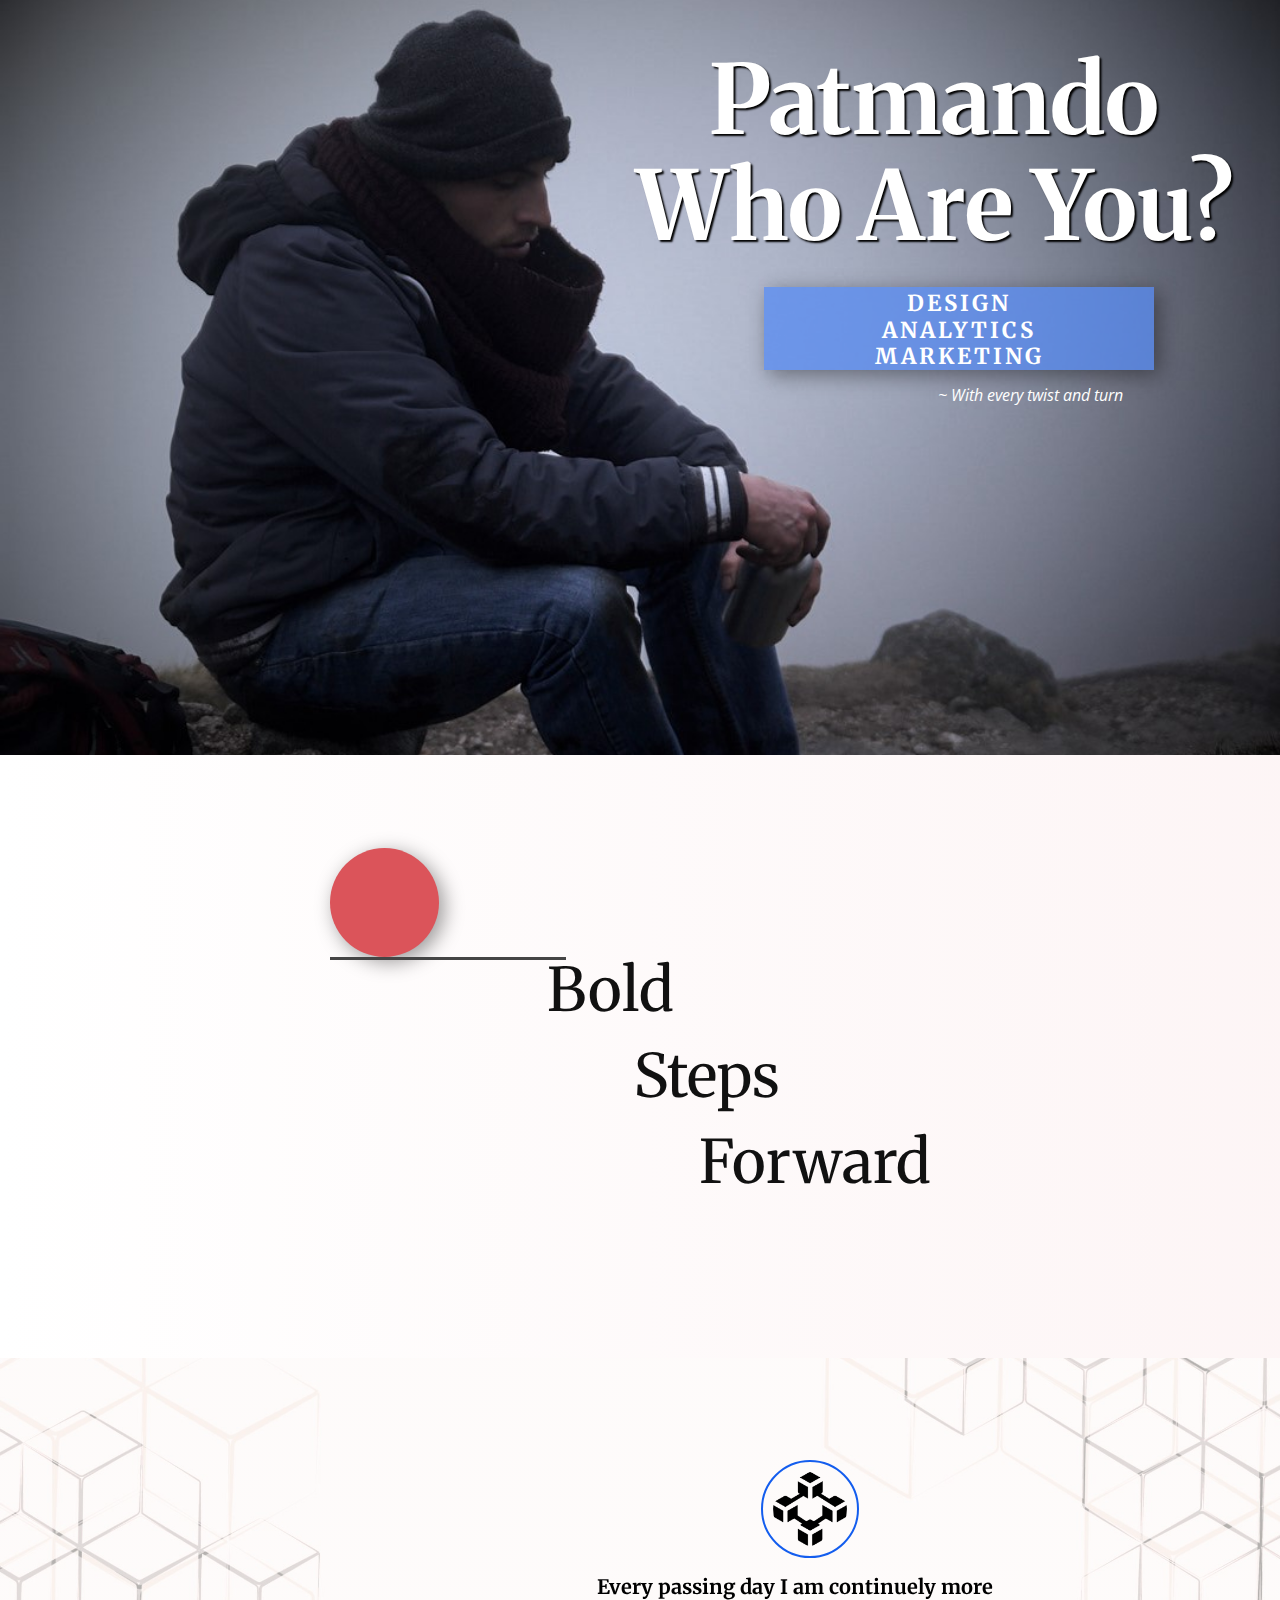
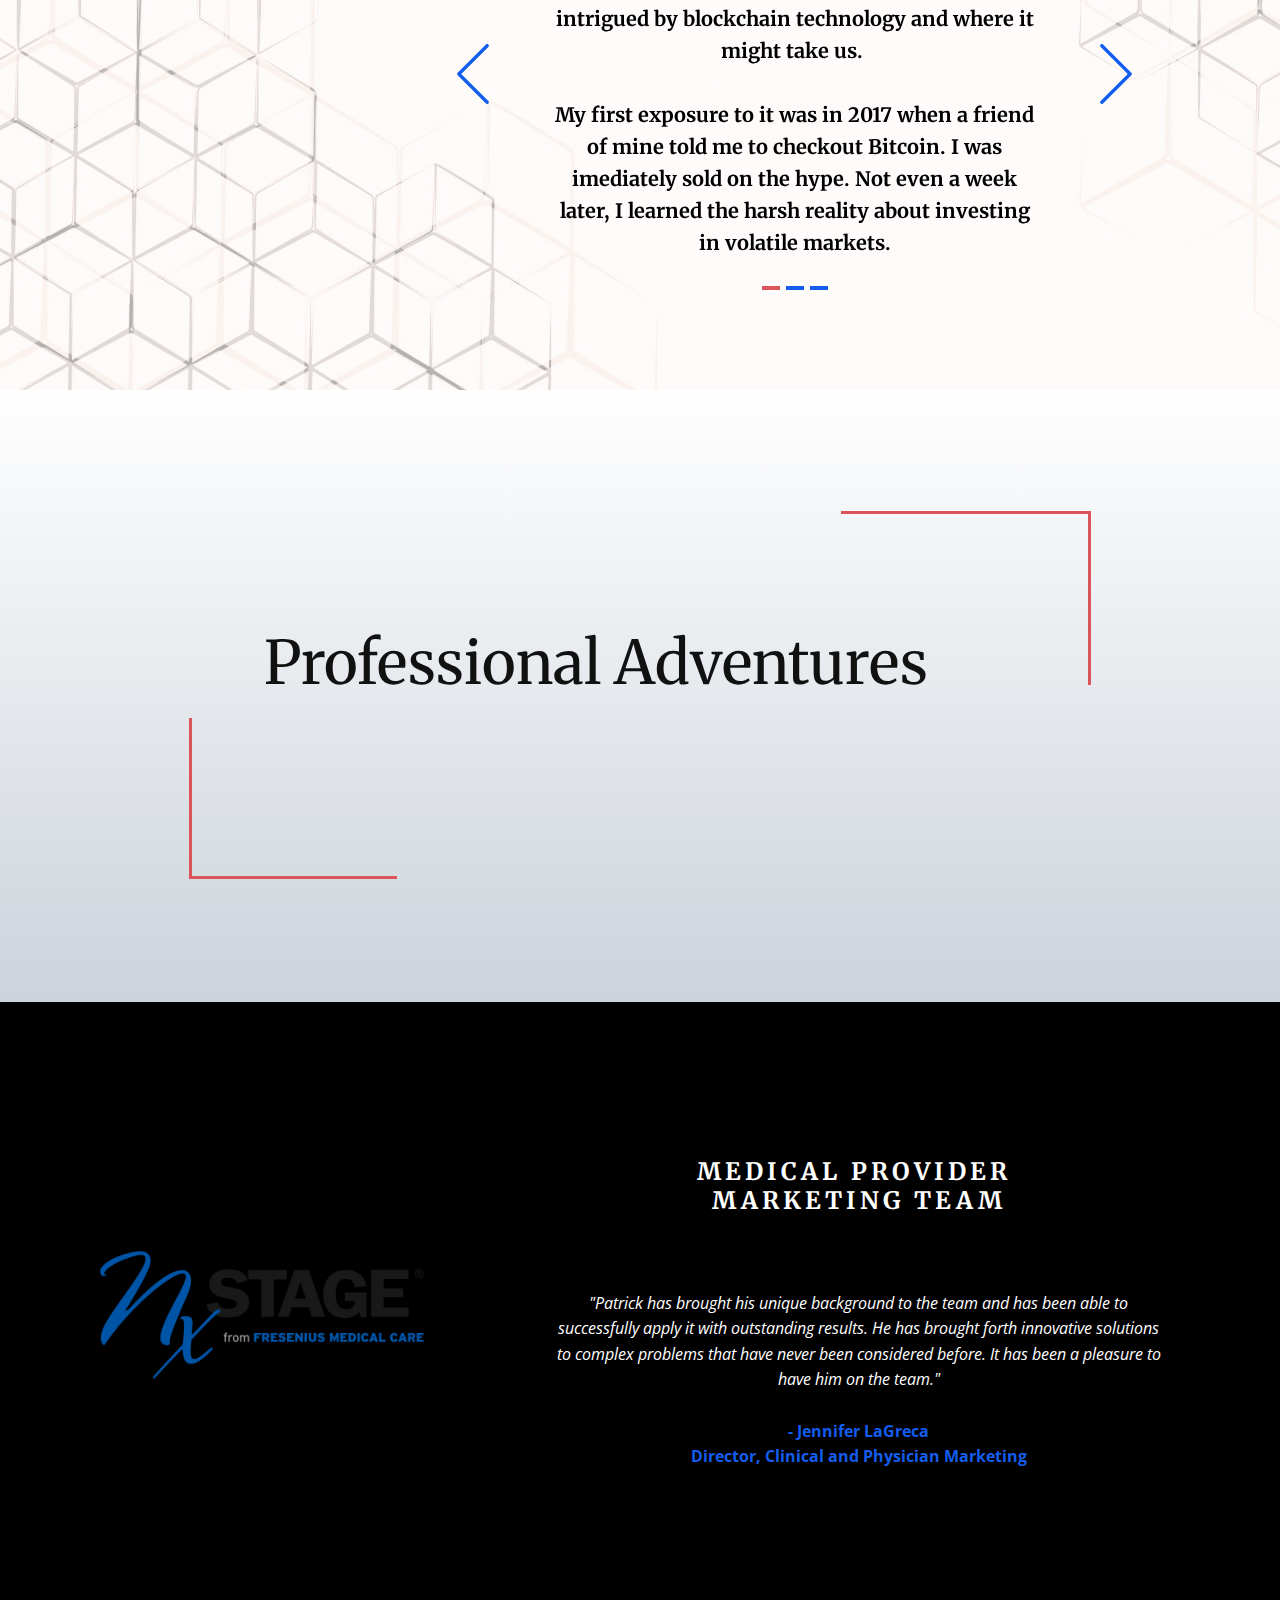
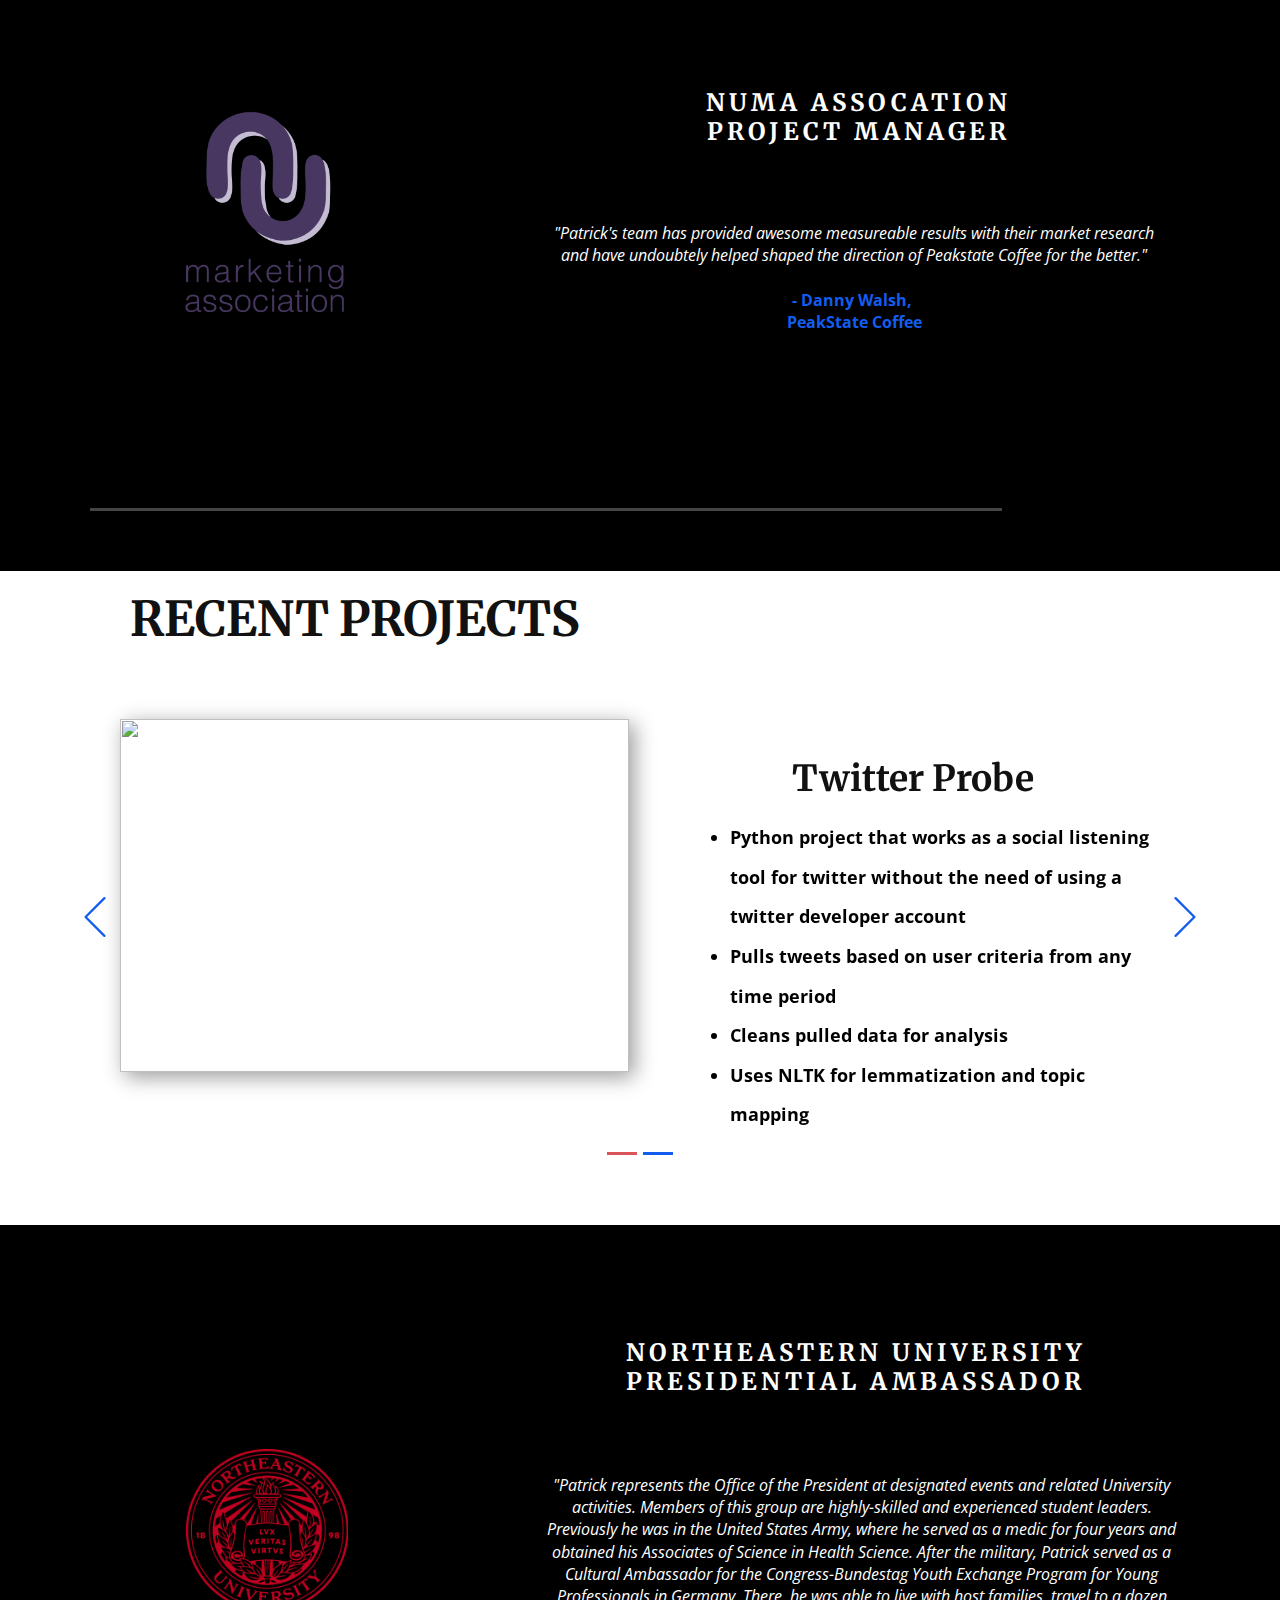
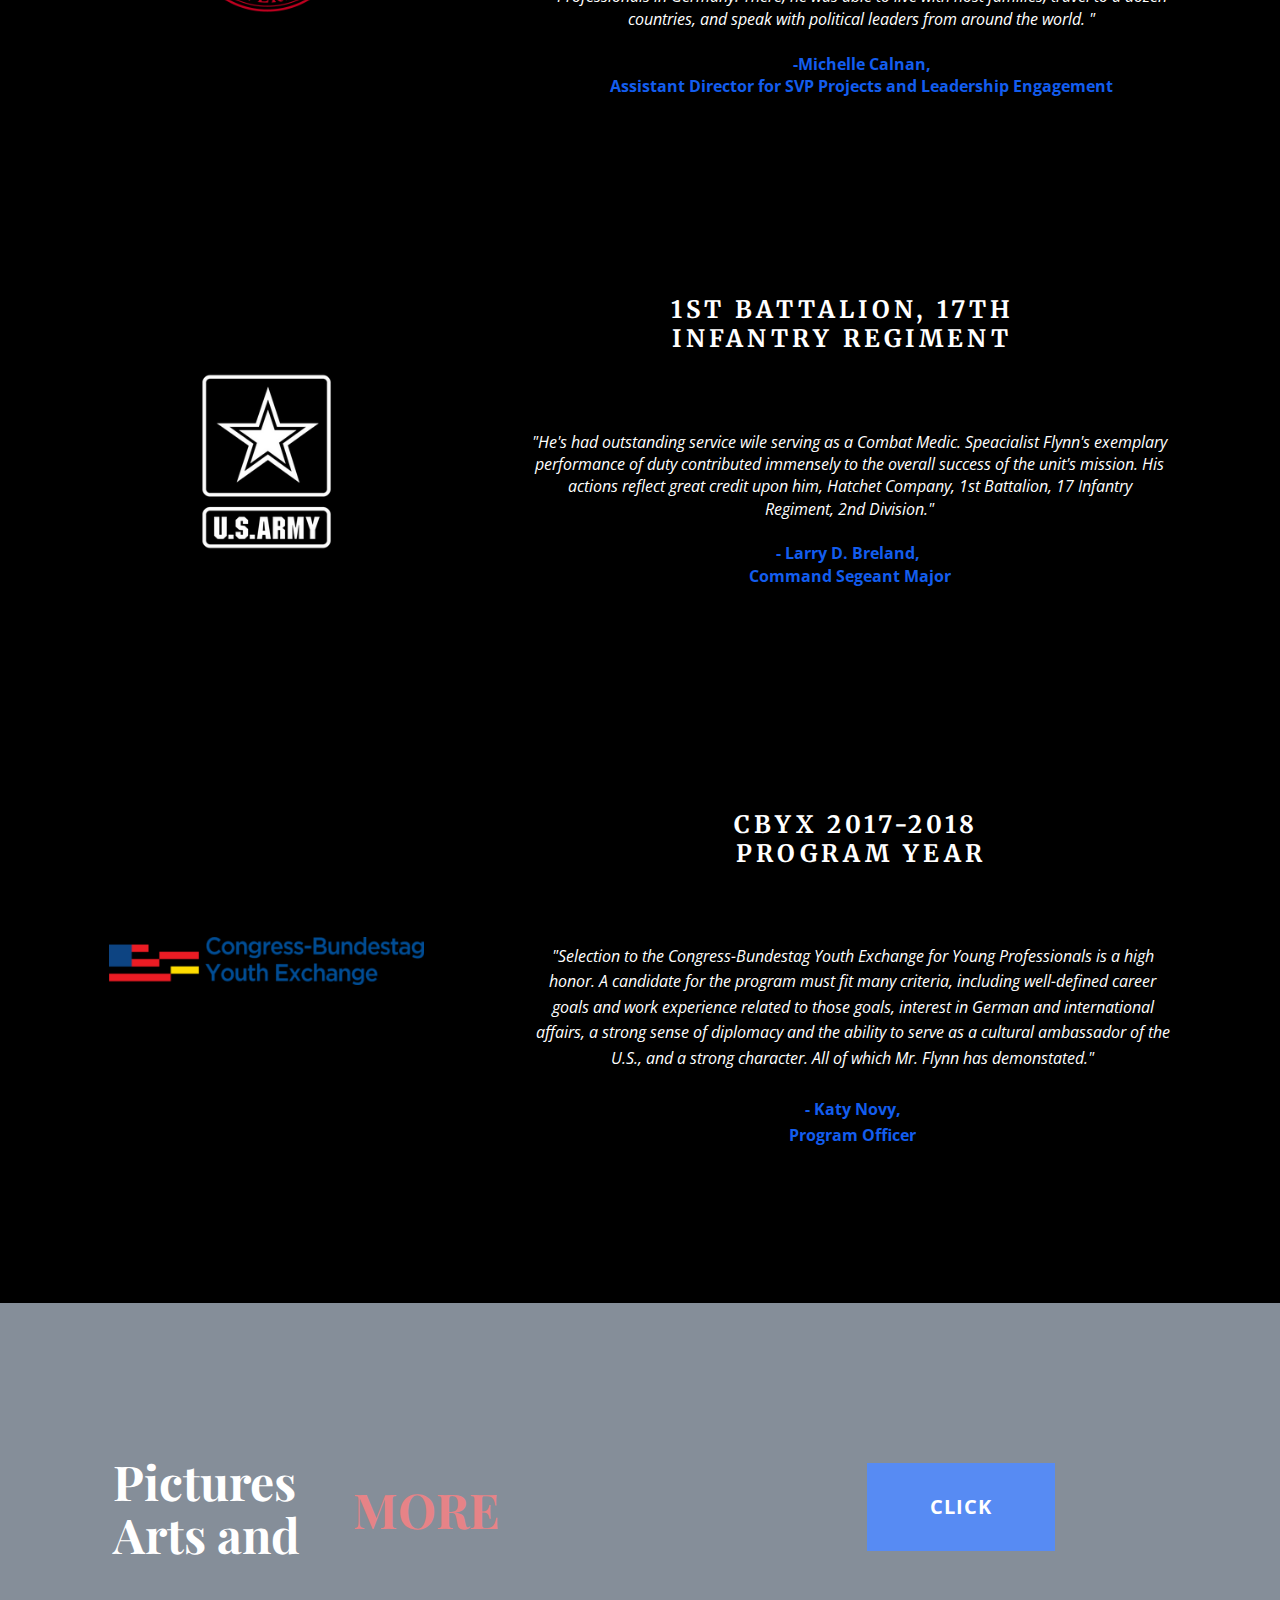
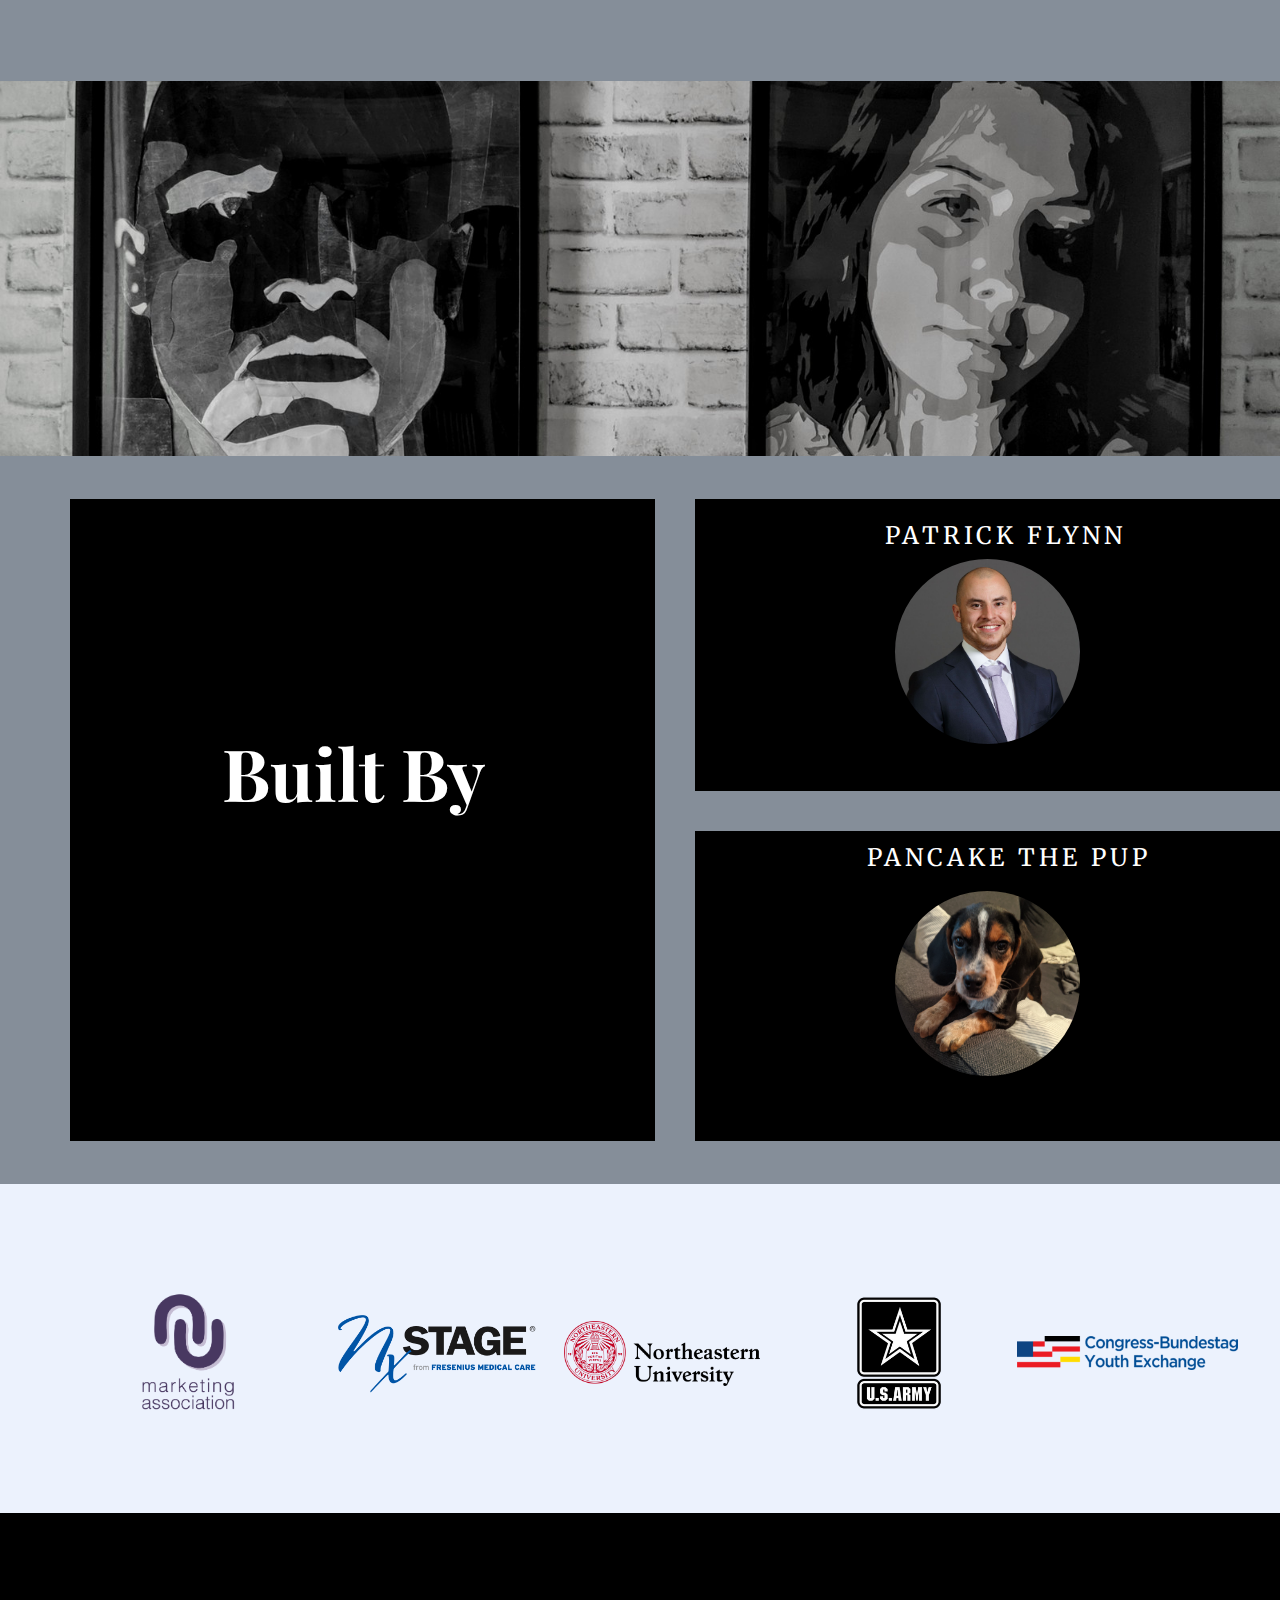
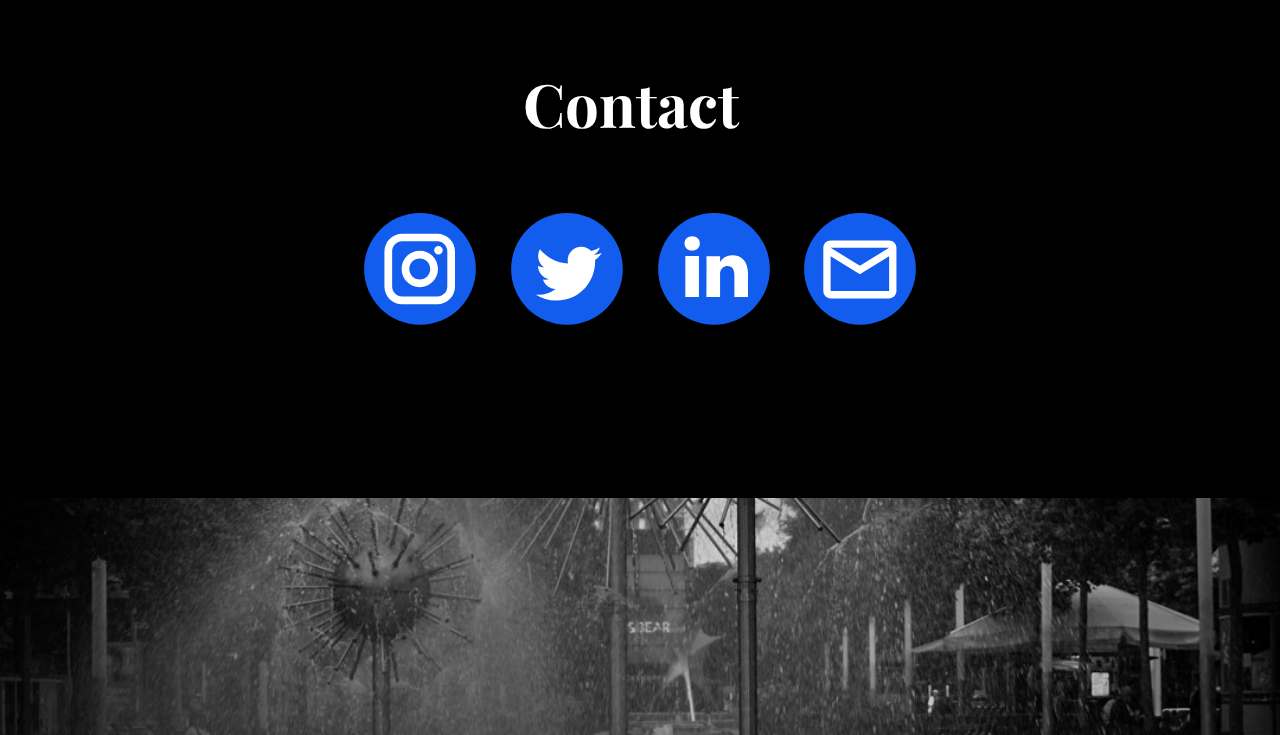
==== commit eee64f09: "Update index.html" ====
--- a/index.html
+++ b/index.html
@@ -471,18 +471,6 @@
       <img class="u-expanded-width u-image u-image-1" src="images/WATER2.jpg" data-image-width="1080" data-image-height="720">
     </section>
     
-    
-    
-    <section class="u-backlink u-clearfix u-grey-80">
-      <a class="u-link" href="https://nicepage.com/landing-page" target="_blank">
-        <span>Free Landing Page</span>
-      </a>
-      <p class="u-text">
-        <span>created with</span>
-      </p>
-      <a class="u-link" href="https://nicepage.com/website-builder" target="_blank">
-        <span>Free Website Builder</span>
-      </a>. 
-    </section>
+
   </body>
-</html>+</html>
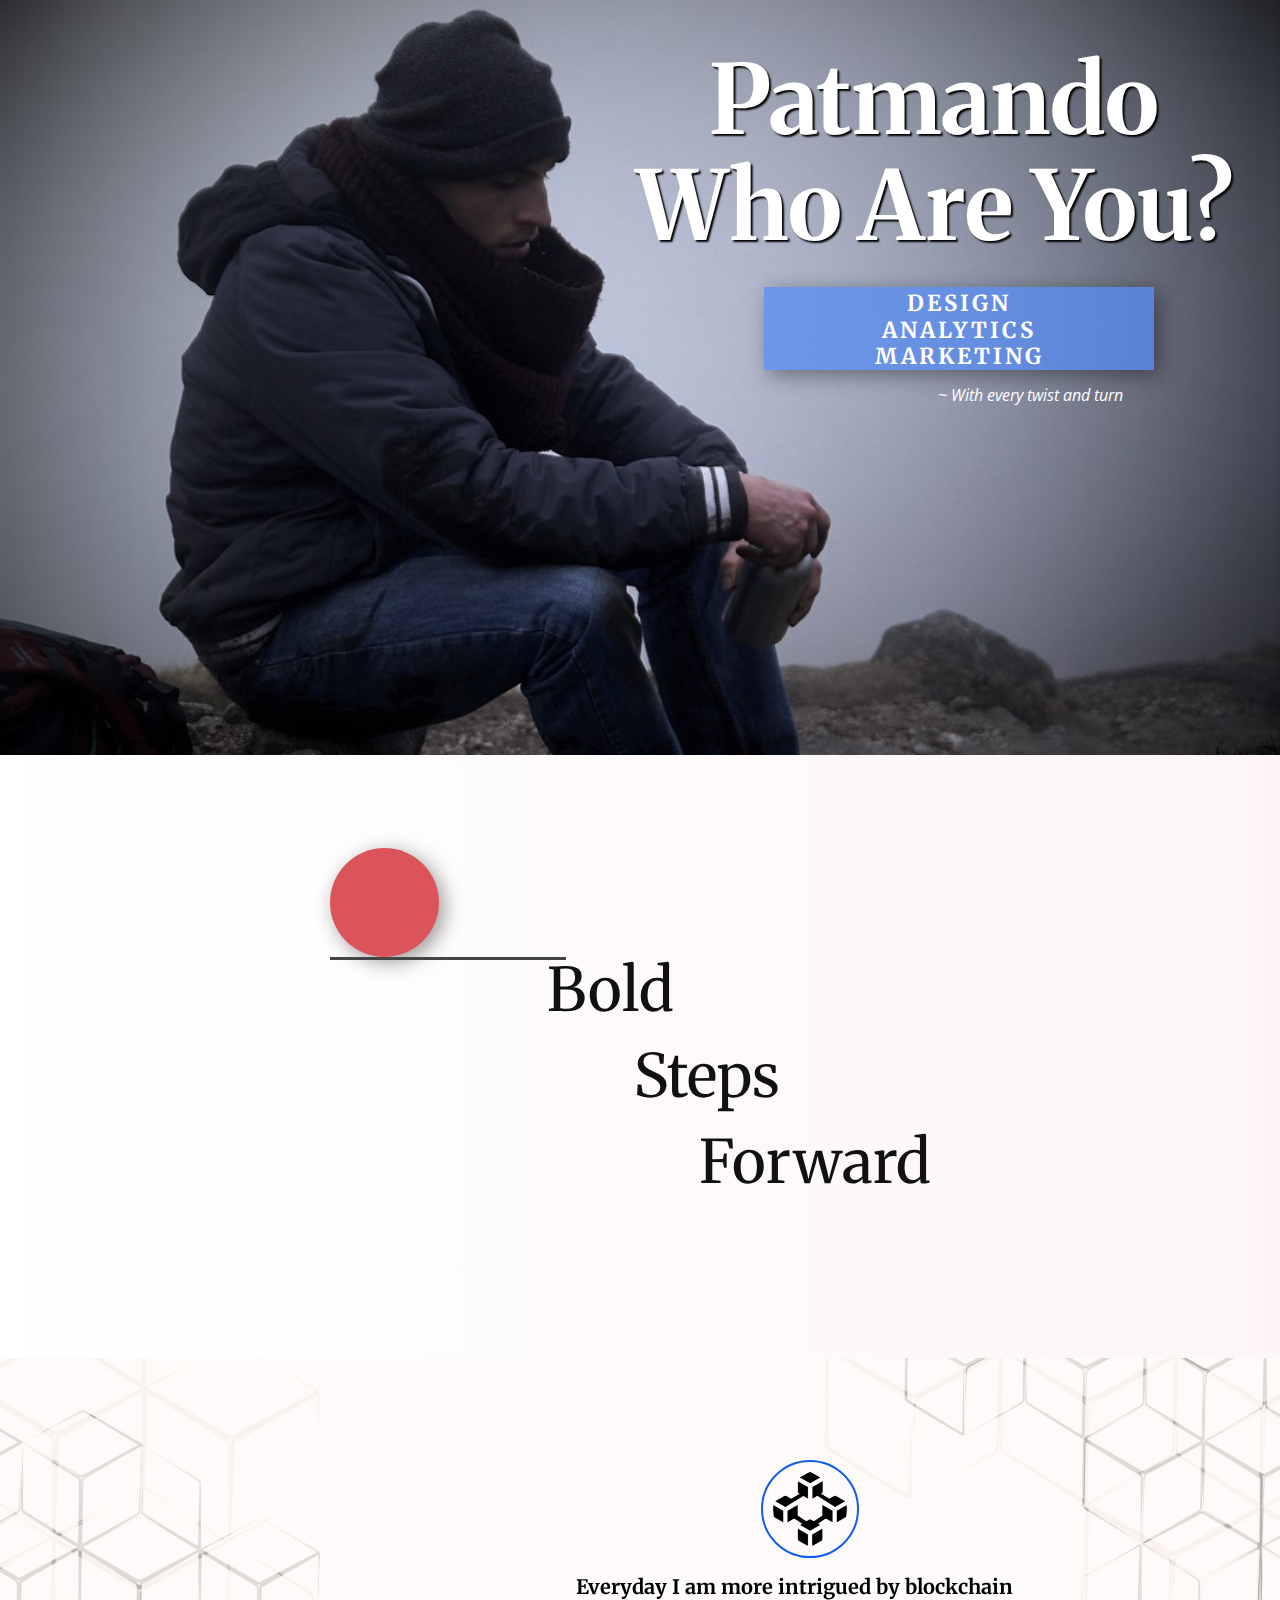
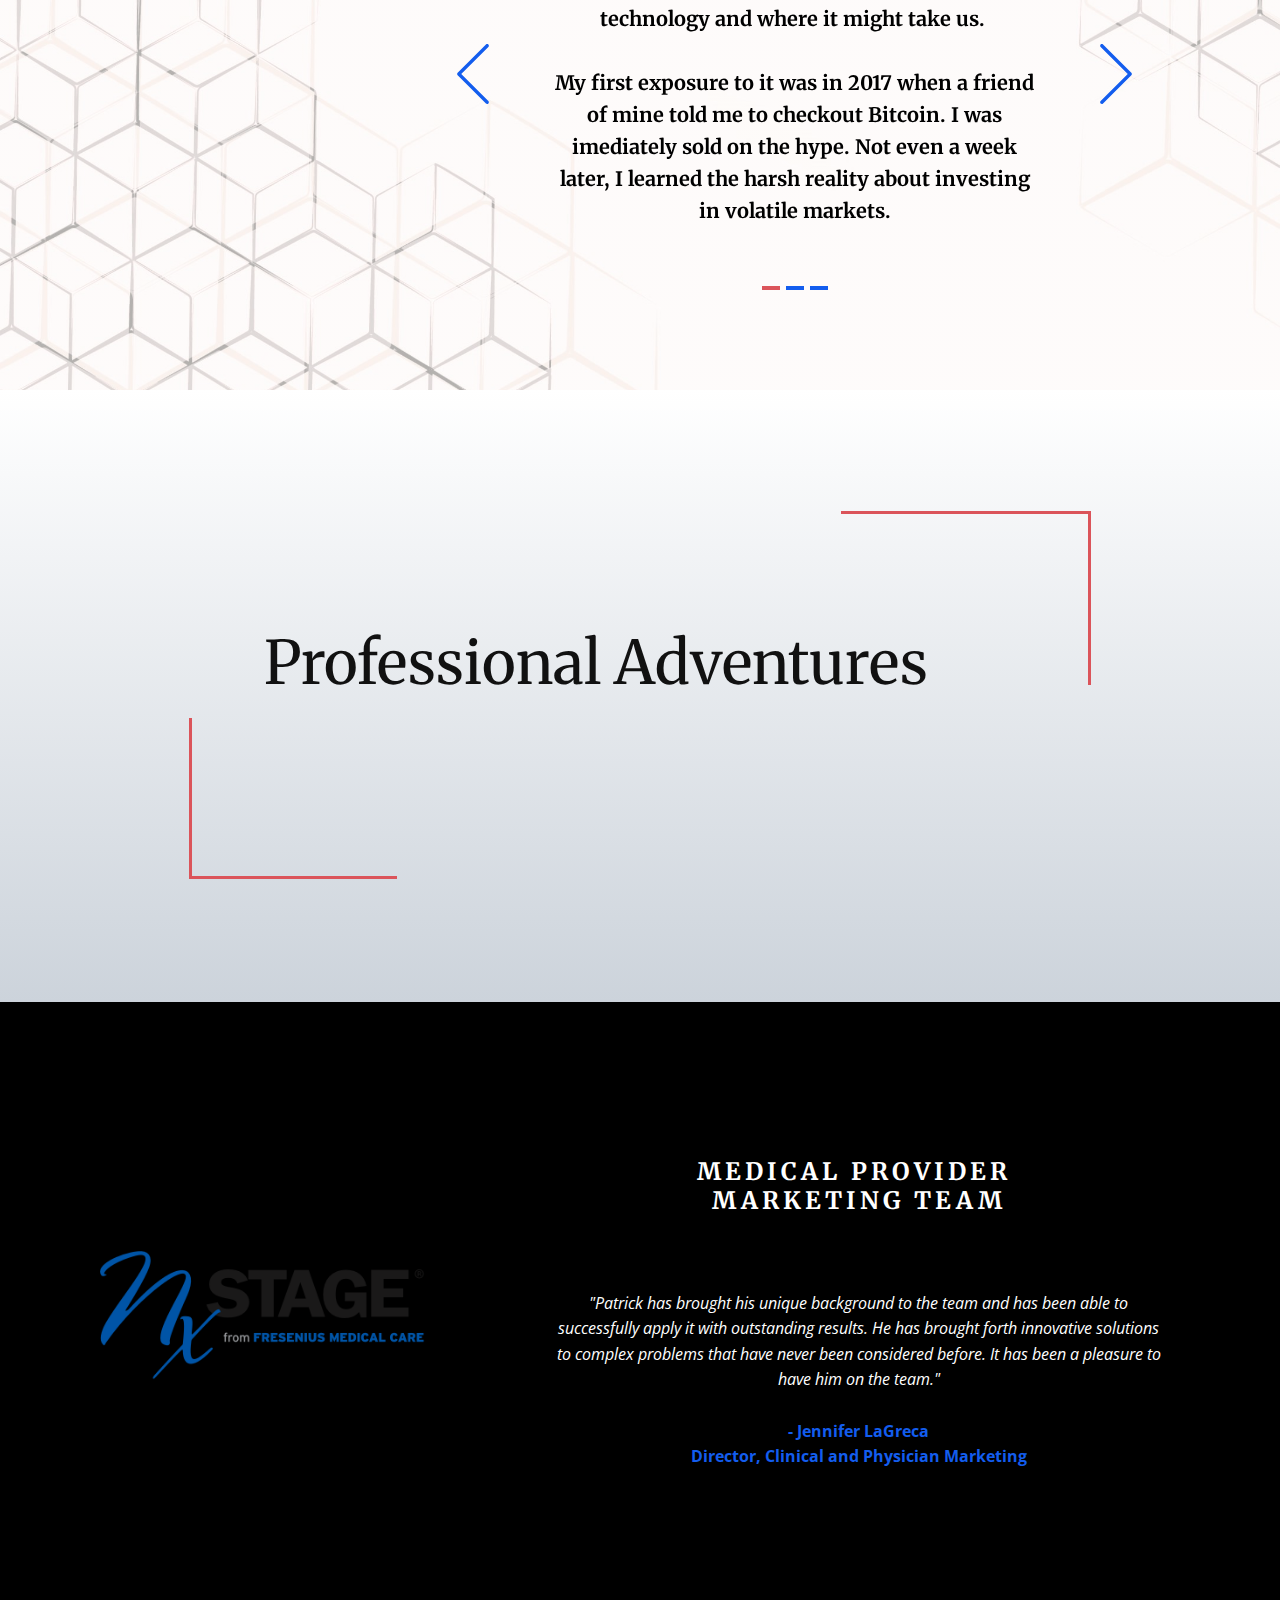
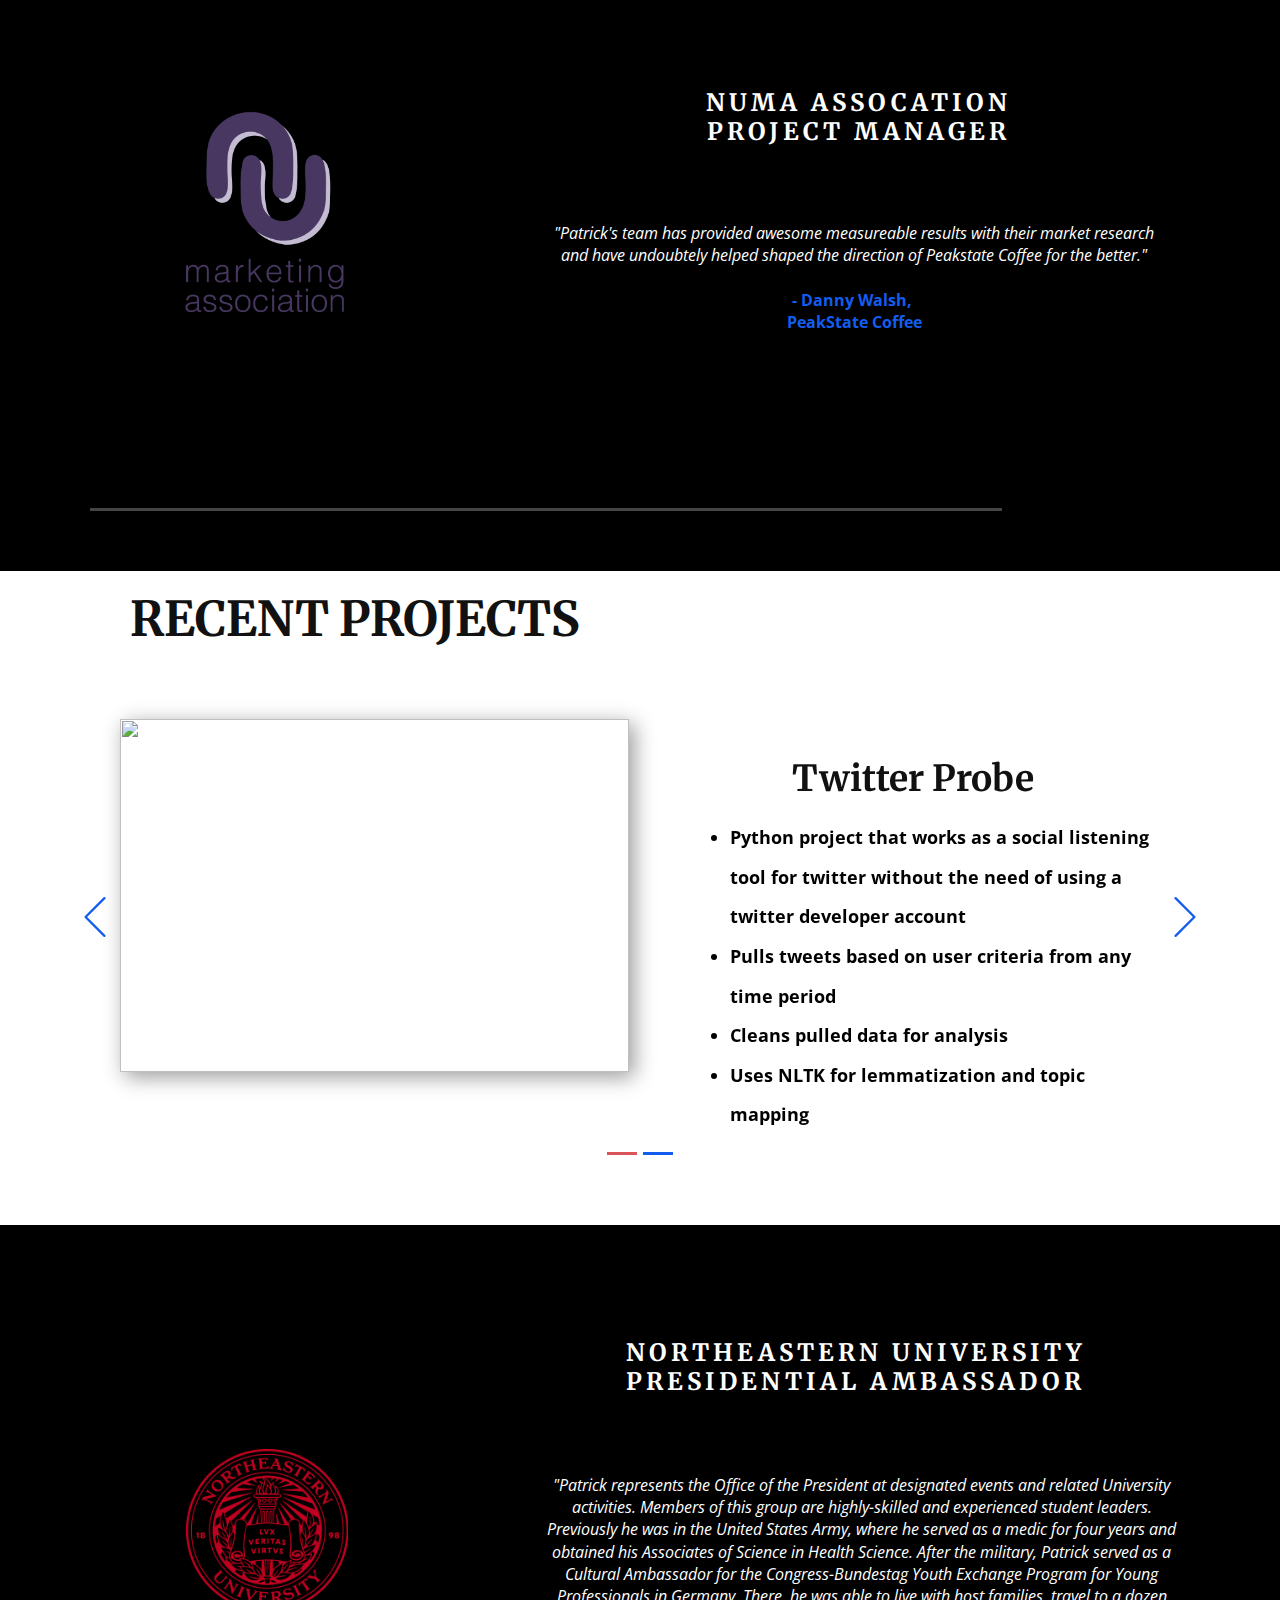
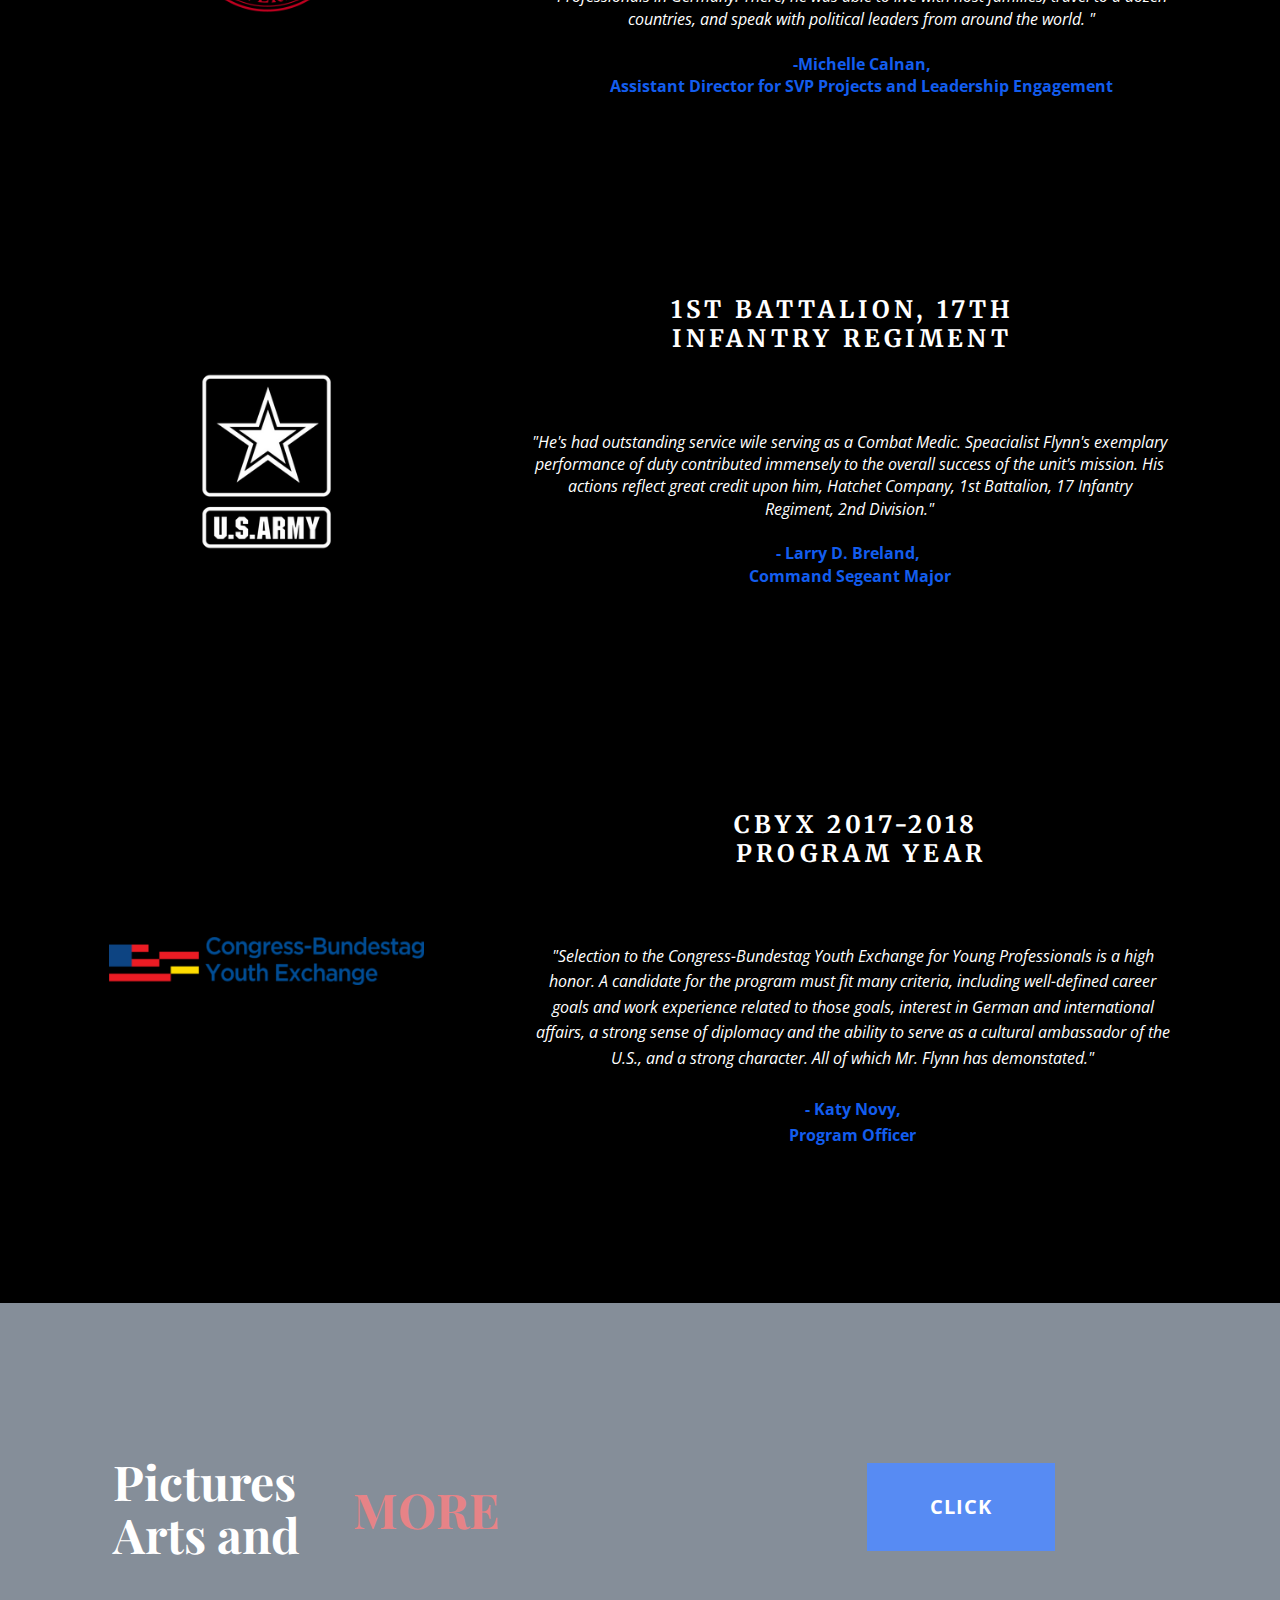
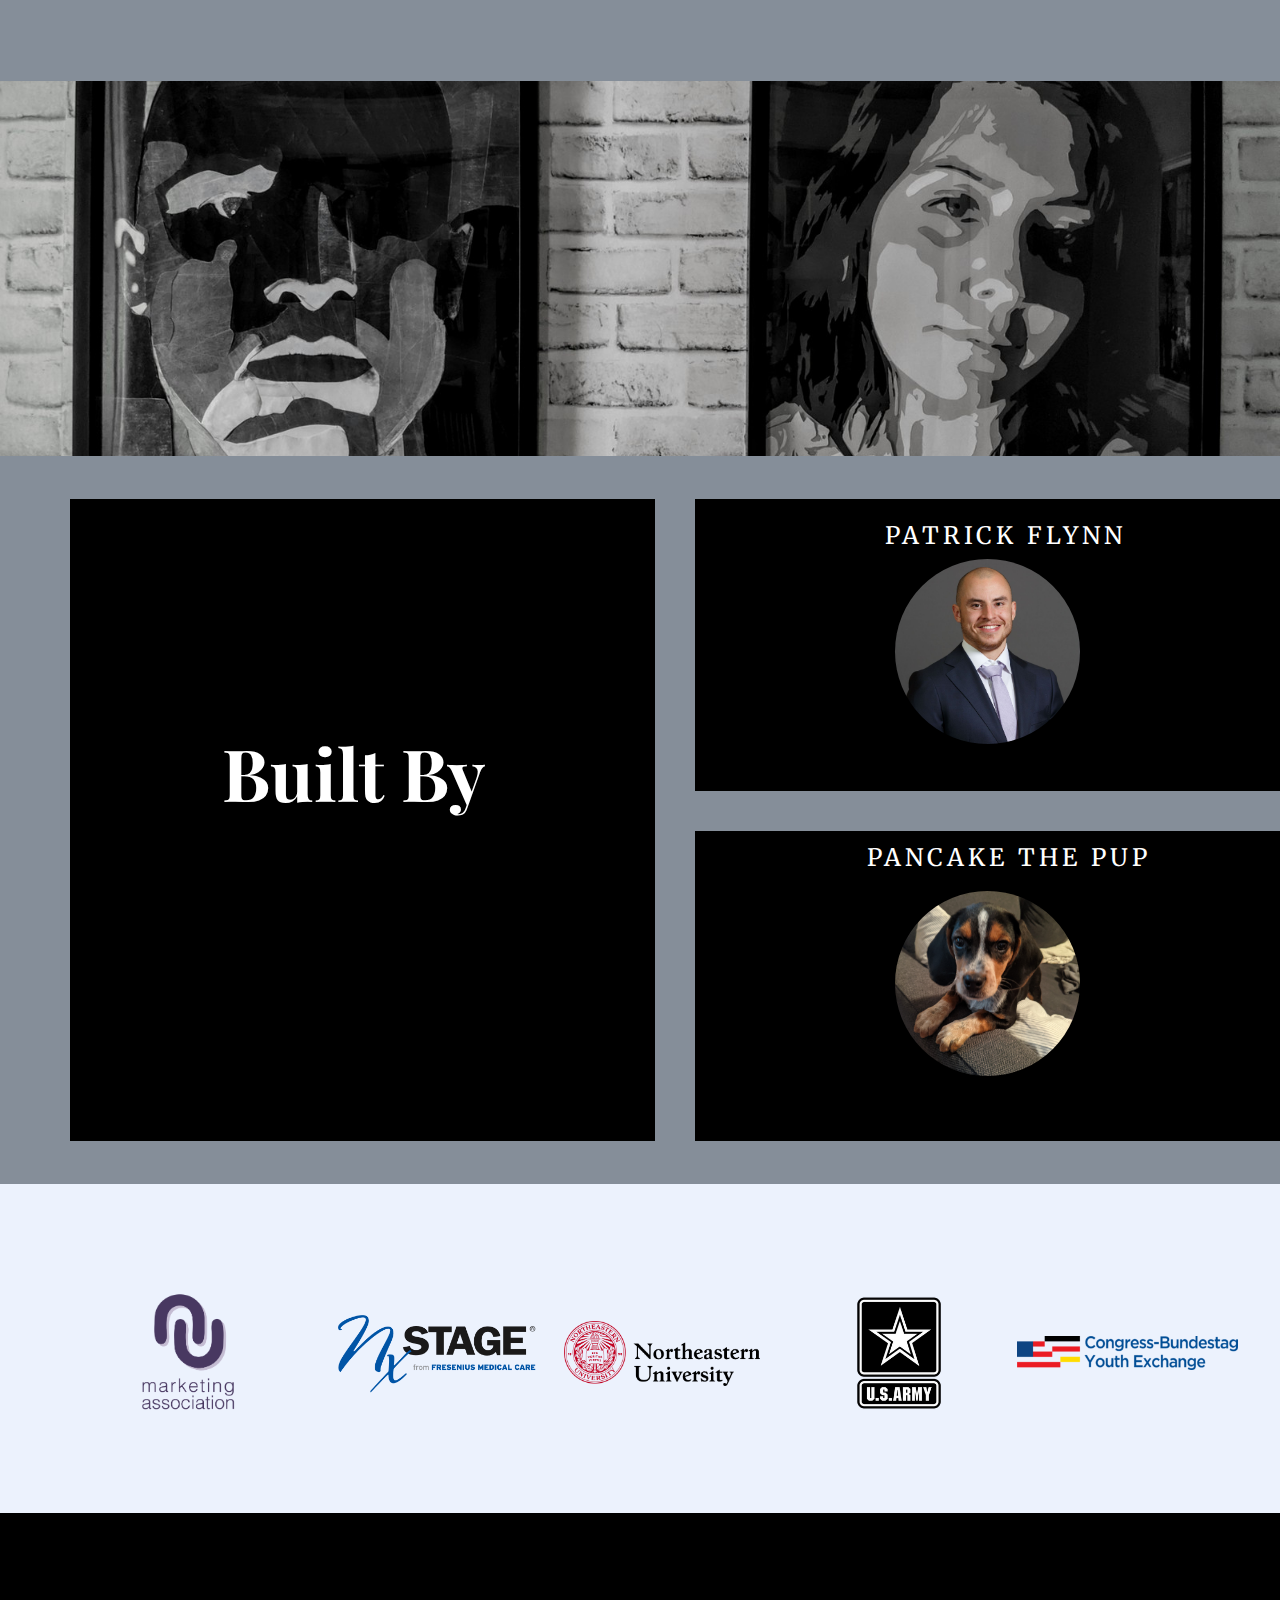
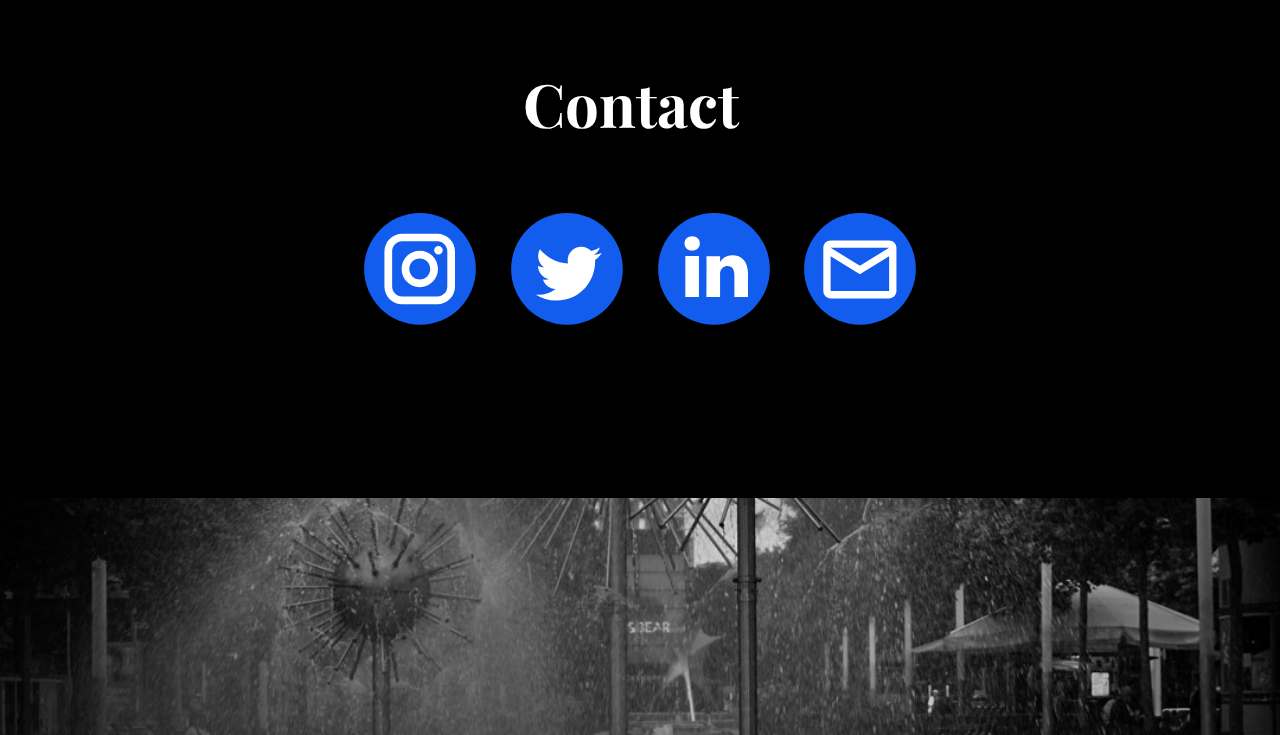
==== commit 418f150e: "Update index.html" ====
--- a/index.html
+++ b/index.html
@@ -75,7 +75,7 @@
           <div class="u-carousel-inner" role="listbox">
             <div class="u-active u-align-center u-carousel-item u-container-style u-shape-rectangle u-slide">
               <div class="u-container-layout u-container-layout-1"><span class="u-border-2 u-border-palette-1-base u-file-icon u-icon u-icon-circle u-spacing-10 u-text-palette-1-base u-icon-1"><img src="images/blockchain.png" alt=""></span>
-                <p class="u-custom-font u-font-merriweather u-large-text u-text u-text-black u-text-variant u-text-1">Every passing day I am continuely more intrigued by blockchain technology and where it might take us.&nbsp;<br>
+                <p class="u-custom-font u-font-merriweather u-large-text u-text u-text-black u-text-variant u-text-1">Everyday I am more intrigued by blockchain technology and where it might take us.&nbsp;<br>
                   <br>My first exposure to it was in 2017 when a friend of mine told me to checkout Bitcoin. I was imediately sold on the hype. Not even a week later, I learned the harsh reality about investing in volatile markets.
                 </p>
               </div>
@@ -334,7 +334,7 @@
             </div>
             <div class="u-align-left u-container-style u-layout-cell u-right-cell u-size-30 u-layout-cell-2">
               <div class="u-container-layout u-valign-middle-md u-valign-middle-sm u-valign-middle-xl u-container-layout-2">
-                <a href="https://nicepage.com/k/infographic-html-templates" class="u-btn u-button-style u-hover-palette-2-light-1 u-palette-1-light-1 u-btn-1">CLICK<br>
+                <a href="https://www.patrickcharlesflynn.com" class="u-btn u-button-style u-hover-palette-2-light-1 u-palette-1-light-1 u-btn-1">CLICK<br>
                 </a>
               </div>
             </div>
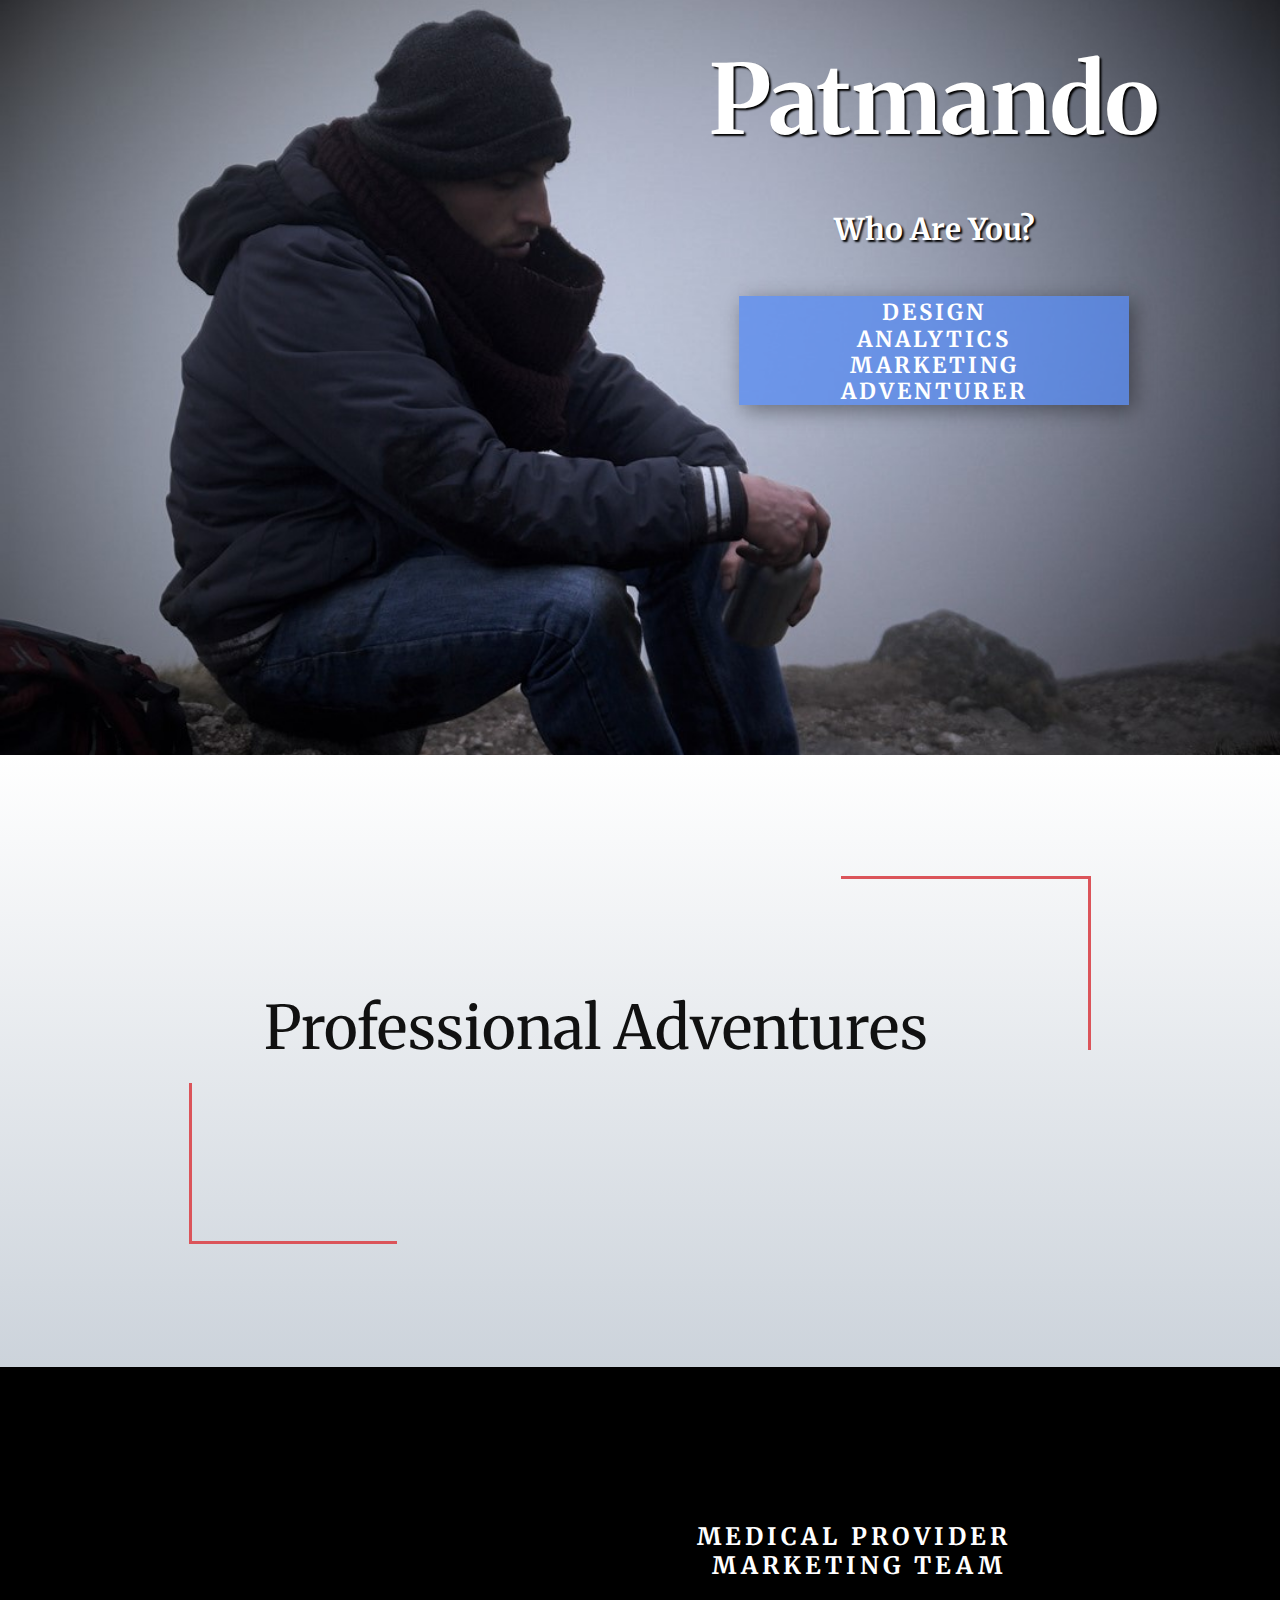
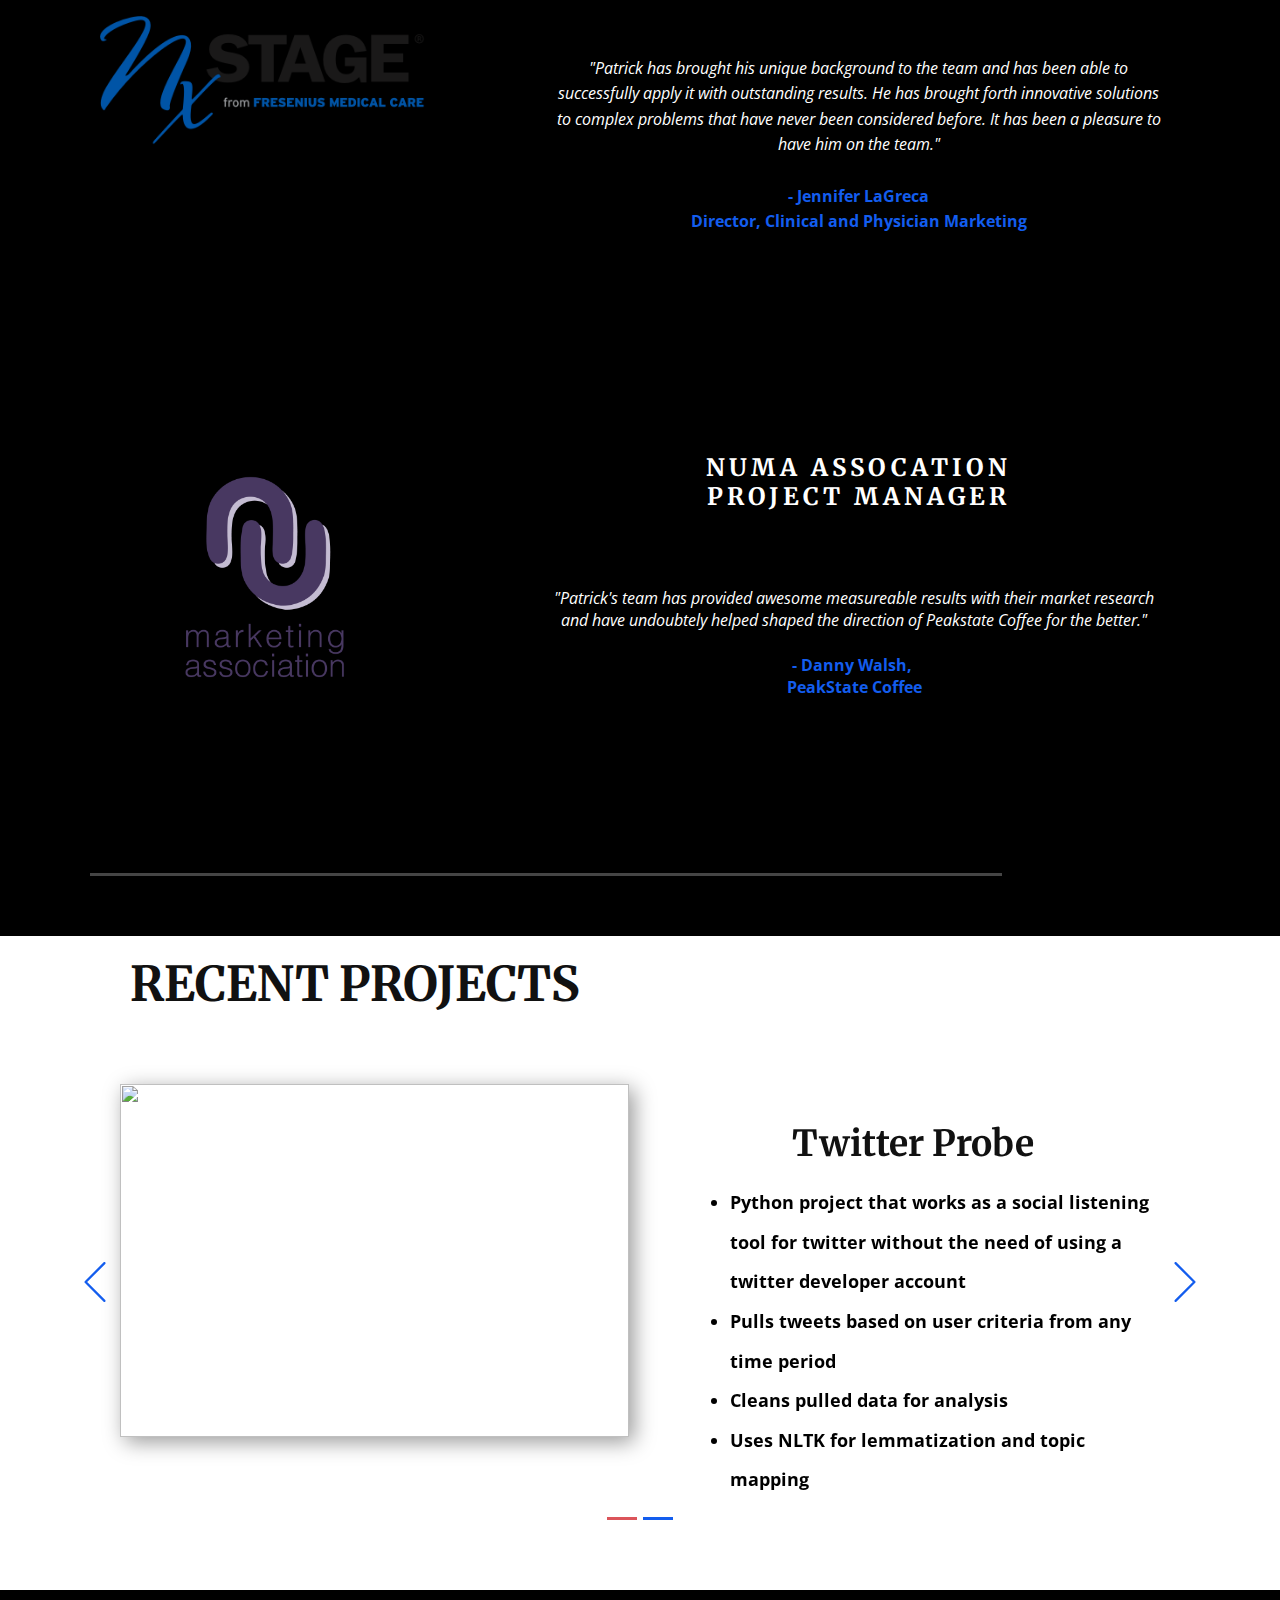
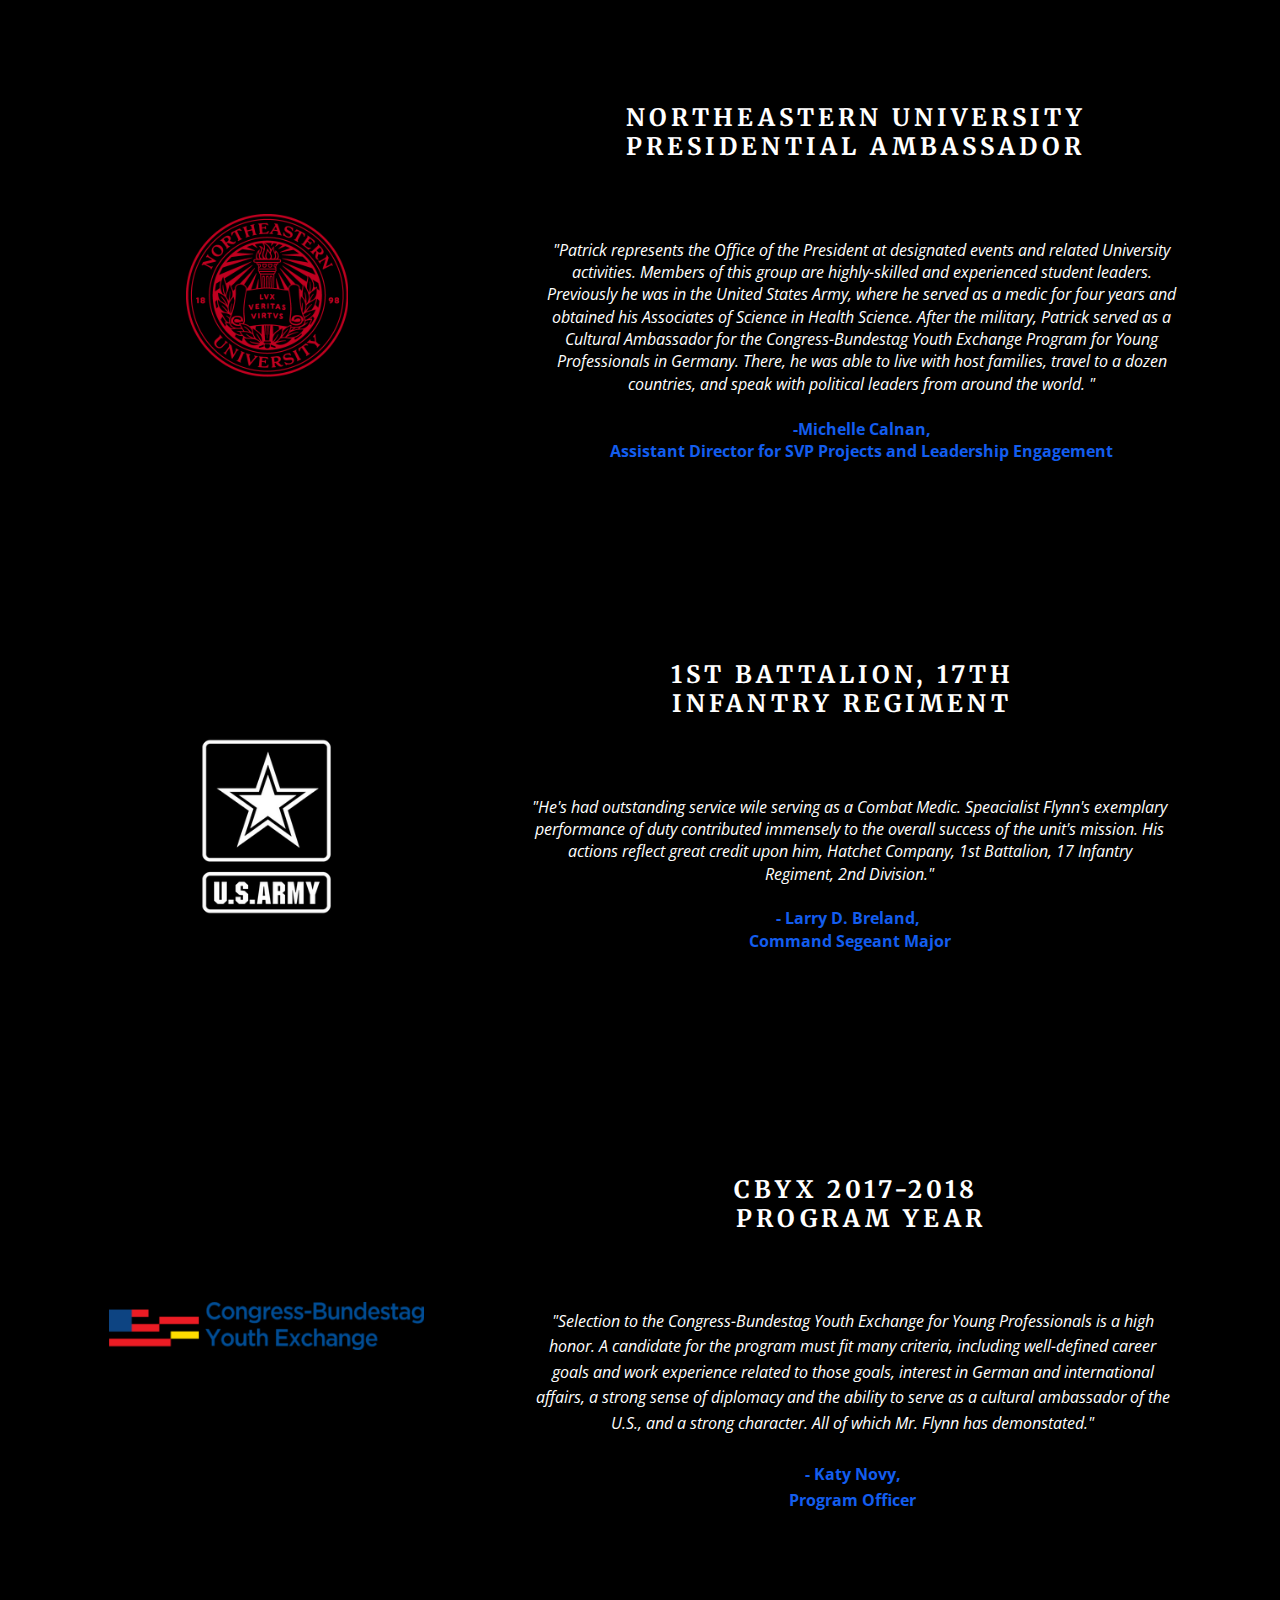
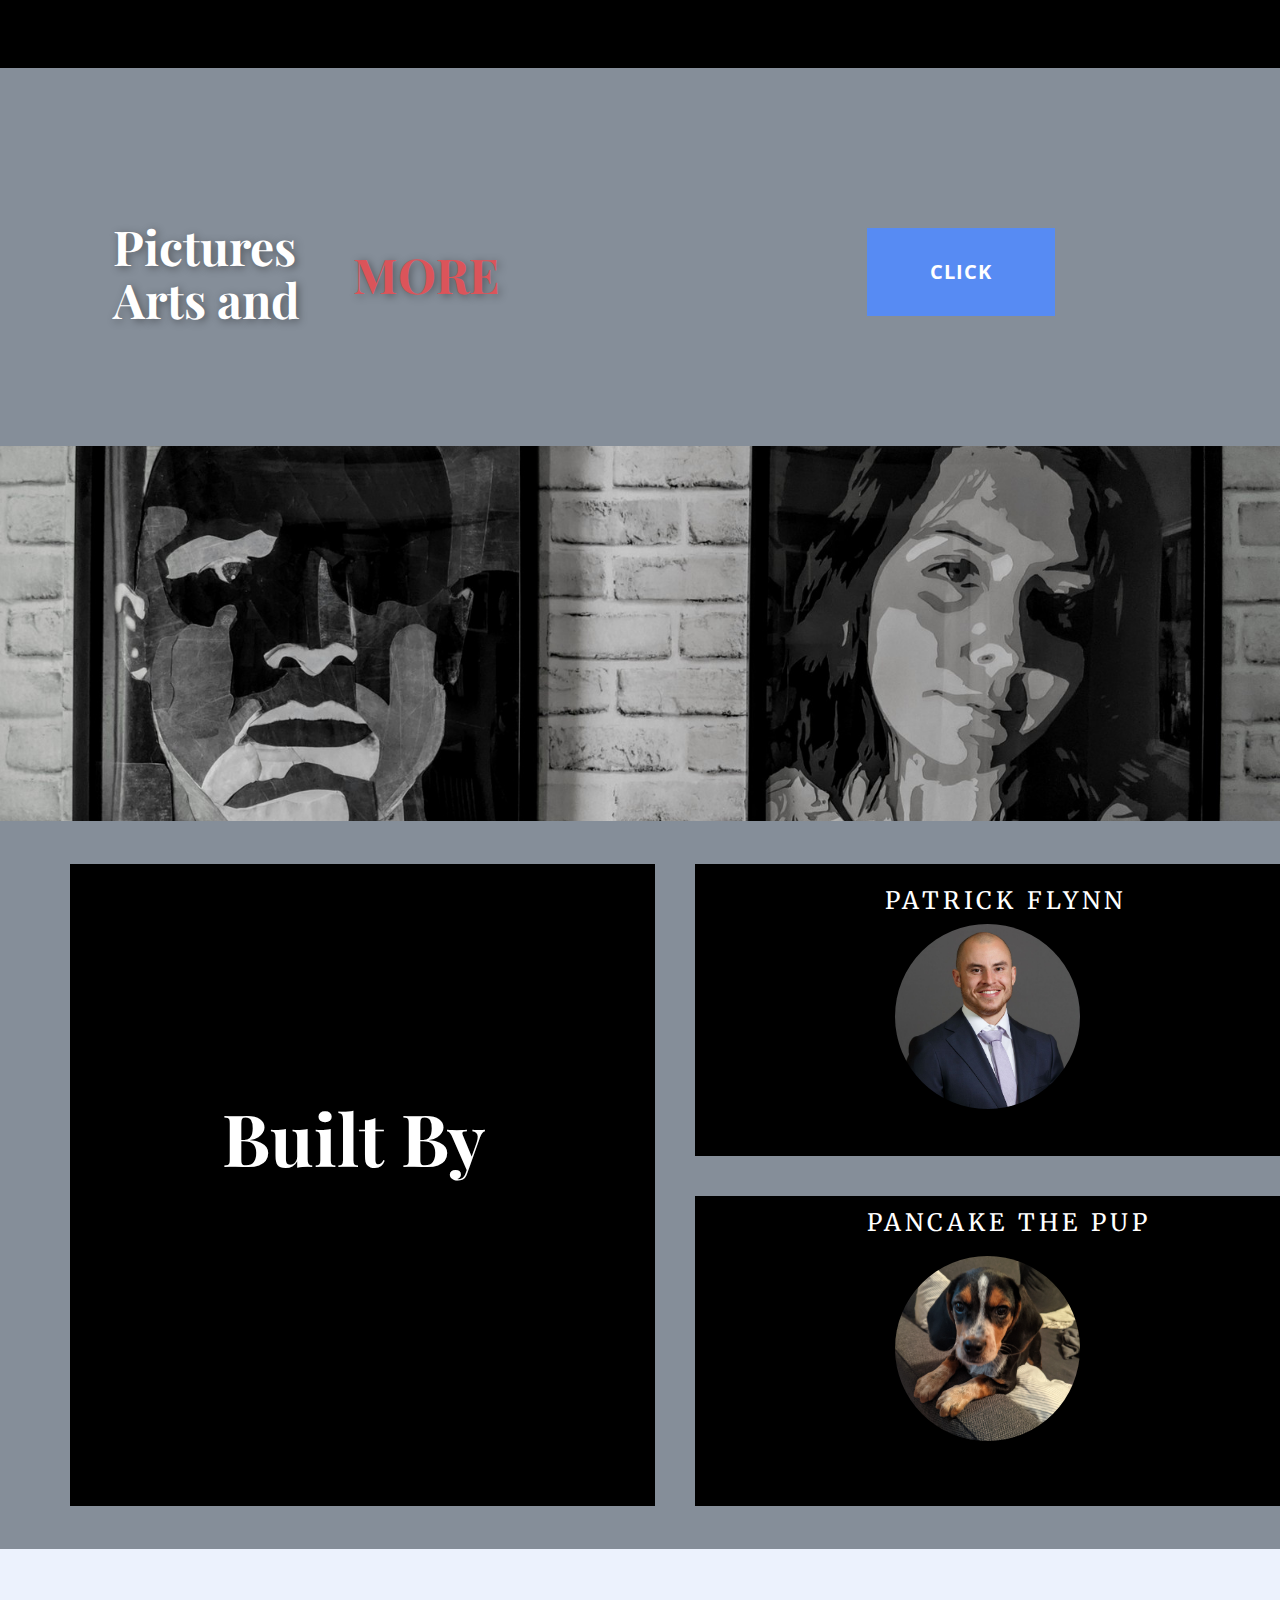
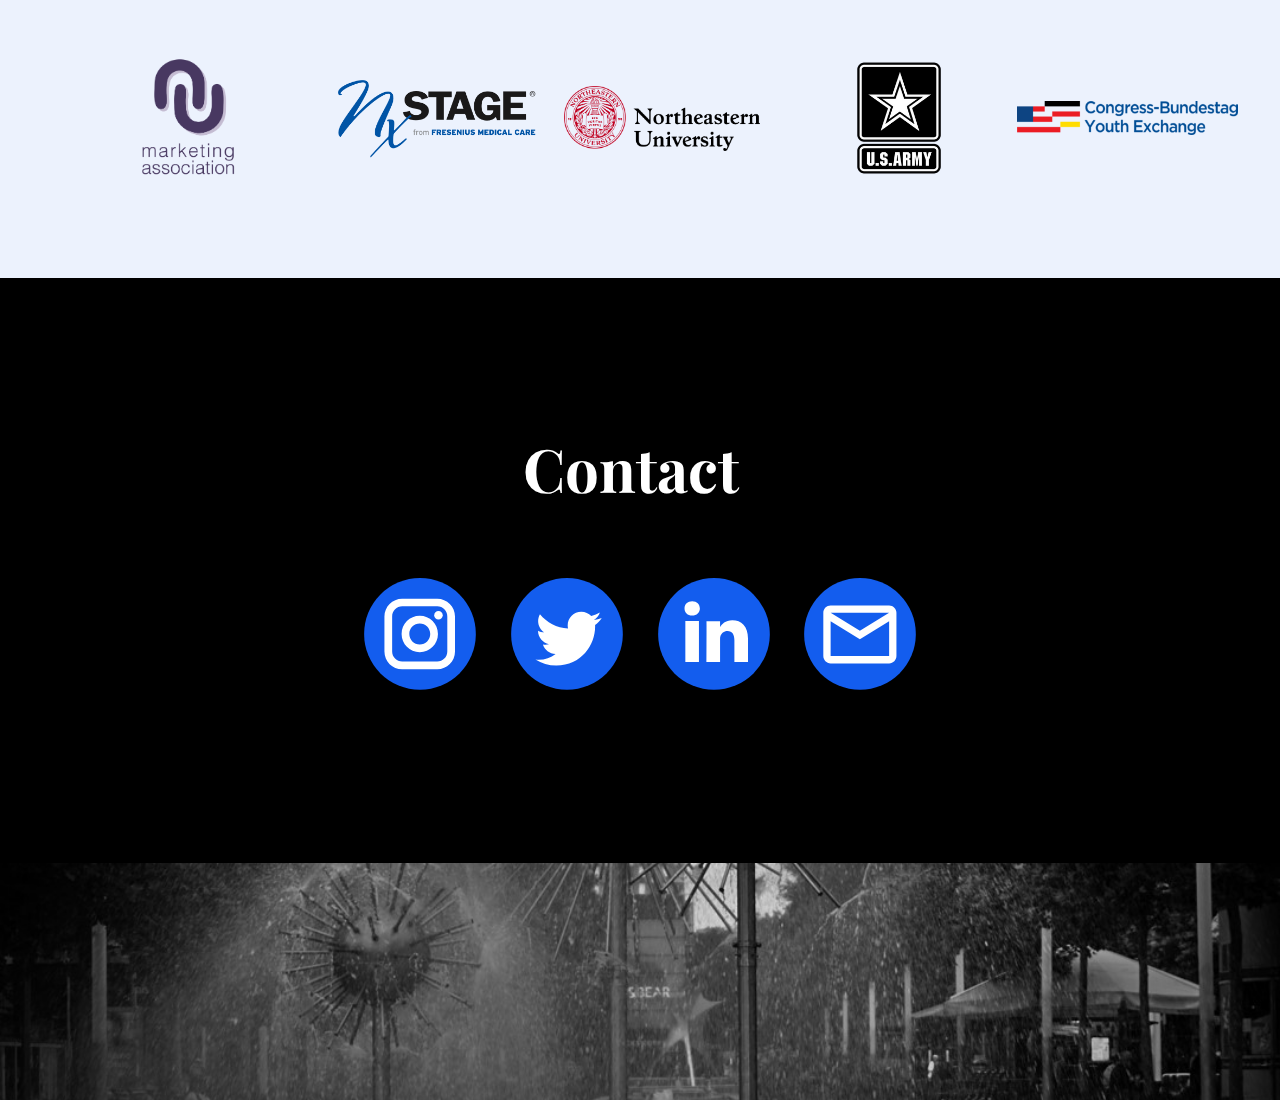
==== commit 7a118160: "Add files via upload" ====
--- a/index.html
+++ b/index.html
@@ -1,5 +1,5 @@
 <!DOCTYPE html>
-<html style="font-size: 16px;">
+<html style="font-size: 16px;" lang="en-US">
   <head>
     <meta name="viewport" content="width=device-width, initial-scale=1.0">
     <meta charset="utf-8">
@@ -11,11 +11,9 @@
 <link rel="stylesheet" href="Home.css" media="screen">
     <script class="u-script" type="text/javascript" src="jquery.js" defer=""></script>
     <script class="u-script" type="text/javascript" src="nicepage.js" defer=""></script>
-    <meta name="generator" content="Nicepage 3.14.0, nicepage.com">
+    <meta name="generator" content="Nicepage 3.23.2, nicepage.com">
     <link id="u-theme-google-font" rel="stylesheet" href="https://fonts.googleapis.com/css?family=Merriweather:300,300i,400,400i,700,700i,900,900i|Open+Sans:300,300i,400,400i,600,600i,700,700i,800,800i">
     <link id="u-page-google-font" rel="stylesheet" href="https://fonts.googleapis.com/css?family=Merriweather:300,300i,400,400i,700,700i,900,900i|Playfair+Display:400,400i,500,500i,600,600i,700,700i,800,800i,900,900i">
-    
-    
     
     
     
@@ -29,94 +27,46 @@
     <script type="application/ld+json">{
 		"@context": "http://schema.org",
 		"@type": "Organization",
-		"name": "",
-		"url": "index.html"
+		"name": "patrickcharlesflynn"
 }</script>
+    <meta name="theme-color" content="#135dee">
     <meta property="og:title" content="Home">
+    <meta property="og:description" content="">
     <meta property="og:type" content="website">
-    <meta name="theme-color" content="#135dee">
-    <link rel="canonical" href="index.html">
-    <meta property="og:url" content="index.html">
-  </head>
+  <script>
+    function gdprConfirmed() {
+        return true;
+    }
+    if (gdprConfirmed()) {
+    document.write("\
+    \
+    <!-- Google Analytics -->\
+    <gascript async src=\"https://www.googletagmanager.com/gtag/js?id=UA-198109753-1\"></gascript>\
+    <gascript>\
+        window.dataLayer = window.dataLayer || [];\
+        function gtag(){dataLayer.push(arguments);}\
+        gtag('js', new Date());\
+        gtag('config', 'UA-198109753-1');\
+    </gascript>\
+    <!-- End Google Analytics -->\
+    ".replace(/gascript/g, 'script'));
+    }
+    </script></head>
   <body data-home-page="Home.html" data-home-page-title="Home" class="u-body">
     <section class="u-align-center u-clearfix u-image u-section-1" id="carousel_c2cf" data-image-width="1080" data-image-height="952">
       <div class="u-clearfix u-sheet u-sheet-1">
-        <h2 class="u-custom-font u-font-merriweather u-text u-text-white u-text-1">Patmando<br>Who Are You?
+        <h2 class="u-custom-font u-font-merriweather u-text u-text-white u-text-1">Patmando<br>
+          <span style="font-size: 1.875rem;">Who Are You?</span>
         </h2>
         <div class="u-align-center u-container-style u-group u-opacity u-opacity-75 u-palette-1-light-1 u-group-1">
           <div class="u-container-layout u-valign-middle-sm u-container-layout-1">
-            <h4 class="u-text u-text-2">design<br>analytics<br>marketinG
+            <h4 class="u-text u-text-2">design<br>analytics<br>marketinG<br>Adventurer
             </h4>
           </div>
         </div>
-        <p class="u-text u-text-body-alt-color u-text-3">~ With every twist and turn</p>
-      </div>
-    </section>
-    <section class="u-clearfix u-gradient u-section-2" id="carousel_9566">
-      <div class="u-clearfix u-sheet u-valign-middle-xs u-sheet-1">
-        <div class="u-palette-2-base u-shape u-shape-circle u-shape-1"></div>
-        <div class="u-border-3 u-border-grey-dark-1 u-line u-line-horizontal u-line-1"></div>
-        <h2 class="u-custom-font u-font-merriweather u-text u-text-1">Bold<br>
-        </h2>
-        <h2 class="u-custom-font u-font-merriweather u-text u-text-2">Steps<br>
-        </h2>
-        <h2 class="u-custom-font u-font-merriweather u-text u-text-3">Forward<br>
-        </h2>
-      </div>
-    </section>
-    <section class="u-align-center u-clearfix u-image u-shading u-section-3" data-image-width="2169" data-image-height="1157" id="sec-4723">
-      <div class="u-clearfix u-sheet u-valign-middle-lg u-valign-middle-md u-valign-middle-sm u-valign-middle-xl u-sheet-1">
-        <div id="carousel-5989" data-interval="5000" data-u-ride="carousel" class="u-carousel u-carousel-left u-expanded-width-xs u-slider u-slider-1">
-          <ol class="u-absolute-hcenter u-carousel-indicators u-carousel-indicators-1">
-            <li data-u-target="#carousel-5989" class="u-active u-active-palette-2-base u-palette-1-base" data-u-slide-to="0" style="width: 18px; height: 4px;"></li>
-            <li data-u-target="#carousel-5989" class="u-active-palette-2-base u-palette-1-base" data-u-slide-to="1" style="width: 18px; height: 4px;"></li>
-            <li data-u-target="#carousel-5989" class="u-active-palette-2-base u-palette-1-base" data-u-slide-to="2" style="width: 18px; height: 4px;"></li>
-          </ol>
-          <div class="u-carousel-inner" role="listbox">
-            <div class="u-active u-align-center u-carousel-item u-container-style u-shape-rectangle u-slide">
-              <div class="u-container-layout u-container-layout-1"><span class="u-border-2 u-border-palette-1-base u-file-icon u-icon u-icon-circle u-spacing-10 u-text-palette-1-base u-icon-1"><img src="images/blockchain.png" alt=""></span>
-                <p class="u-custom-font u-font-merriweather u-large-text u-text u-text-black u-text-variant u-text-1">Everyday I am more intrigued by blockchain technology and where it might take us.&nbsp;<br>
-                  <br>My first exposure to it was in 2017 when a friend of mine told me to checkout Bitcoin. I was imediately sold on the hype. Not even a week later, I learned the harsh reality about investing in volatile markets.
-                </p>
-              </div>
-            </div>
-            <div class="u-align-center u-carousel-item u-container-style u-shape-rectangle u-slide u-carousel-item-2">
-              <div class="u-container-layout u-valign-top-xs u-container-layout-2"><span class="u-border-1 u-border-palette-1-base u-file-icon u-icon u-icon-circle u-spacing-8 u-white u-icon-2"><img src="images/noun_Volatilityindex_748496.png" alt=""></span>
-                <p class="u-custom-font u-font-merriweather u-large-text u-text u-text-black u-text-variant u-text-2">&nbsp;The volatility, however, only temporarily disuaded me. Since then, I have continued to learn more about this exciting space. The macroecomics and its driving forces, the underlying technology, and the different ways it has already been applied.&nbsp;<br>
-                  <br>&nbsp; I feel more confident than ever that it will continue to disrupt industries in new inventive ways.
-                </p>
-              </div>
-            </div>
-            <div class="u-align-center u-carousel-item u-container-style u-shape-rectangle u-slide u-carousel-item-3">
-              <div class="u-container-layout u-valign-top-xs u-container-layout-3"><span class="u-border-1 u-border-palette-1-base u-file-icon u-icon u-icon-circle u-spacing-10 u-text-palette-1-base u-icon-3"><img src="images/noun_career_2471087.png" alt=""></span>
-                <p class="u-large-text u-text u-text-black u-text-variant u-text-3">&nbsp;&nbsp;My goals remain the same. Continue to develope my marketing career on the&nbsp; research, data science, and machine learning side. But now with an added focus on blockchain technology, cryptocurrencies, and maybe in the healthcare field if such a thing exists yet.&nbsp;</p>
-              </div>
-            </div>
-          </div>
-          <a class="u-absolute-vcenter-lg u-absolute-vcenter-md u-absolute-vcenter-xl u-carousel-control u-carousel-control-prev u-icon-rectangle u-text-hover-palette-2-base u-text-palette-1-base u-carousel-control-1" href="#carousel-5989" role="button" data-u-slide="prev">
-            <span aria-hidden="true">
-              <svg viewBox="0 0 477.175 477.175"><path d="M145.188,238.575l215.5-215.5c5.3-5.3,5.3-13.8,0-19.1s-13.8-5.3-19.1,0l-225.1,225.1c-5.3,5.3-5.3,13.8,0,19.1l225.1,225
-		c2.6,2.6,6.1,4,9.5,4s6.9-1.3,9.5-4c5.3-5.3,5.3-13.8,0-19.1L145.188,238.575z"></path></svg>
-            </span>
-            <span class="sr-only">
-              <svg viewBox="0 0 477.175 477.175"><path d="M145.188,238.575l215.5-215.5c5.3-5.3,5.3-13.8,0-19.1s-13.8-5.3-19.1,0l-225.1,225.1c-5.3,5.3-5.3,13.8,0,19.1l225.1,225
-		c2.6,2.6,6.1,4,9.5,4s6.9-1.3,9.5-4c5.3-5.3,5.3-13.8,0-19.1L145.188,238.575z"></path></svg>
-            </span>
-          </a>
-          <a class="u-absolute-vcenter-lg u-absolute-vcenter-md u-absolute-vcenter-xl u-carousel-control u-carousel-control-next u-icon-rectangle u-text-hover-palette-2-base u-text-palette-1-base u-carousel-control-2" href="#carousel-5989" role="button" data-u-slide="next">
-            <span aria-hidden="true">
-              <svg viewBox="0 0 477.175 477.175"><path d="M360.731,229.075l-225.1-225.1c-5.3-5.3-13.8-5.3-19.1,0s-5.3,13.8,0,19.1l215.5,215.5l-215.5,215.5
-		c-5.3,5.3-5.3,13.8,0,19.1c2.6,2.6,6.1,4,9.5,4c3.4,0,6.9-1.3,9.5-4l225.1-225.1C365.931,242.875,365.931,234.275,360.731,229.075z"></path></svg>
-            </span>
-            <span class="sr-only">
-              <svg viewBox="0 0 477.175 477.175"><path d="M360.731,229.075l-225.1-225.1c-5.3-5.3-13.8-5.3-19.1,0s-5.3,13.8,0,19.1l215.5,215.5l-215.5,215.5
-		c-5.3,5.3-5.3,13.8,0,19.1c2.6,2.6,6.1,4,9.5,4c3.4,0,6.9-1.3,9.5-4l225.1-225.1C365.931,242.875,365.931,234.275,360.731,229.075z"></path></svg>
-            </span>
-          </a>
-        </div>
-      </div>
-    </section>
-    <section class="u-clearfix u-gradient u-section-4" id="carousel_e596">
+      </div>
+    </section>
+    <section class="u-clearfix u-gradient u-section-2" id="carousel_e596">
       <div class="u-clearfix u-sheet u-sheet-1">
         <h2 class="u-custom-font u-font-merriweather u-text u-text-1">Professional Adventures<br>
         </h2>
@@ -124,7 +74,7 @@
         <div class="u-border-3 u-border-palette-2-base u-shape u-shape-right u-shape-top u-shape-2"></div>
       </div>
     </section>
-    <section class="u-black u-clearfix u-section-5" id="carousel_321d">
+    <section class="u-black u-clearfix u-section-3" id="carousel_321d">
       <div class="u-clearfix u-sheet u-sheet-1">
         <div class="u-clearfix u-expanded-width u-gutter-52 u-layout-wrap u-layout-wrap-1">
           <div class="u-layout">
@@ -181,7 +131,7 @@
         <div class="u-border-3 u-border-grey-dark-1 u-line u-line-horizontal u-line-1"></div>
       </div>
     </section>
-    <section class="u-clearfix u-section-6" id="sec-9f8a">
+    <section class="u-clearfix u-section-4" id="sec-9f8a">
       <div class="u-clearfix u-sheet u-sheet-1">
         <h3 class="u-align-center-md u-align-center-sm u-align-center-xs u-text u-text-1">RECENT PROJECTS<span style="font-weight: 700;"></span>
         </h3>
@@ -246,7 +196,7 @@
         </div>
       </div>
     </section>
-    <section class="u-black u-clearfix u-section-7" id="carousel_e2d5">
+    <section class="u-black u-clearfix u-section-5" id="carousel_e2d5">
       <div class="u-clearfix u-sheet u-sheet-1">
         <div class="u-clearfix u-expanded-width u-gutter-38 u-layout-wrap u-layout-wrap-1">
           <div class="u-layout">
@@ -321,7 +271,7 @@
         </div>
       </div>
     </section>
-    <section class="u-clearfix u-palette-5-dark-1 u-section-8" id="carousel_b20b">
+    <section class="u-clearfix u-palette-5-dark-1 u-section-6" id="carousel_b20b">
       <div class="u-clearfix u-layout-wrap u-layout-wrap-1">
         <div class="u-layout">
           <div class="u-layout-row">
@@ -329,12 +279,12 @@
               <div class="u-container-layout u-valign-top-md u-valign-top-sm u-container-layout-1">
                 <h2 class="u-custom-font u-font-playfair-display u-text u-text-1">Pictures&nbsp;<br>Arts and&nbsp;<br>
                 </h2>
-                <h2 class="u-custom-font u-font-playfair-display u-text u-text-palette-2-light-1 u-text-2">MORE</h2>
+                <h2 class="u-custom-font u-font-playfair-display u-text u-text-palette-2-base u-text-2">MORE</h2>
               </div>
             </div>
             <div class="u-align-left u-container-style u-layout-cell u-right-cell u-size-30 u-layout-cell-2">
               <div class="u-container-layout u-valign-middle-md u-valign-middle-sm u-valign-middle-xl u-container-layout-2">
-                <a href="https://www.patrickcharlesflynn.com" class="u-btn u-button-style u-hover-palette-2-light-1 u-palette-1-light-1 u-btn-1">CLICK<br>
+                <a href="https://nicepage.com/k/infographic-html-templates" class="u-btn u-button-style u-hover-palette-2-light-1 u-palette-1-light-1 u-btn-1">CLICK<br>
                 </a>
               </div>
             </div>
@@ -355,7 +305,7 @@
         </div>
       </div>
     </section>
-    <section class="u-clearfix u-palette-5-dark-1 u-valign-middle u-section-9" id="carousel_a3df">
+    <section class="u-clearfix u-palette-5-dark-1 u-valign-middle u-section-7" id="carousel_a3df">
       <div class="u-clearfix u-gutter-40 u-layout-wrap u-layout-wrap-1">
         <div class="u-layout">
           <div class="u-layout-row">
@@ -396,7 +346,7 @@
         </div>
       </div>
     </section>
-    <section class="u-clearfix u-custom-color-2 u-hidden-sm u-hidden-xs u-section-10" id="carousel_351b">
+    <section class="u-clearfix u-custom-color-2 u-hidden-sm u-hidden-xs u-section-8" id="carousel_351b">
       <div class="u-clearfix u-sheet u-sheet-1">
         <div class="u-clearfix u-layout-wrap u-layout-wrap-1">
           <div class="u-layout">
@@ -431,7 +381,7 @@
         </div>
       </div>
     </section>
-    <section class="u-black u-clearfix u-expanded-width-xl u-section-11" id="carousel_0273">
+    <section class="u-black u-clearfix u-expanded-width-xl u-section-9" id="carousel_0273">
       <div class="u-clearfix u-gutter-0 u-layout-wrap u-layout-wrap-1">
         <div class="u-gutter-0 u-layout">
           <div class="u-layout-row">
@@ -471,6 +421,8 @@
       <img class="u-expanded-width u-image u-image-1" src="images/WATER2.jpg" data-image-width="1080" data-image-height="720">
     </section>
     
+    
+    
 
   </body>
-</html>
+</html>--- a/nicepage.css
+++ b/nicepage.css
@@ -4195,6 +4195,9 @@
 .u-background-effect {
   overflow: hidden;
 }
+.u-background-effect ~ .u-container-layout {
+  cursor: pointer;
+}
 /* Fade effect */
 .u-effect-fade .u-over-slide {
   opacity: 0;
@@ -4768,7 +4771,9 @@
   height: auto;
 }
 .u-form-horizontal label,
-.u-form-horizontal input {
+.u-form-horizontal input,
+.u-form-horizontal .u-form-select-wrapper,
+.u-form-horizontal .u-form-radio-button-wrapper {
   display: flex;
   align-items: center;
   justify-content: center;
@@ -5450,6 +5455,11 @@
 .u-form .u-form-group.u-form-agree label.u-label {
   margin-left: 5px;
 }
+.u-form .u-form-group.u-form-checkbox label.u-label a,
+.u-form .u-form-group.u-form-agree label.u-label a {
+  margin-top: 0;
+  margin-bottom: 0;
+}
 .u-form .u-form-horizontal .u-form-group.u-form-checkbox,
 .u-form .u-form-horizontal .u-form-group.u-form-agree {
   align-items: center;
@@ -5507,6 +5517,7 @@
   }
   .u-form-horizontal .u-form-group {
     border: 0.5rem solid transparent !important;
+    margin-right: 0 !important;
   }
   .u-form-horizontal label {
     display: none;
@@ -8390,40 +8401,6 @@
 .u-image-circle.u-image {
   border-radius: 50% !important;
 }
-.u-image-circle.u-expanded-width {
-  padding-bottom: 100%;
-  height: auto !important;
-}
-@media (min-width: 1200px) {
-  .u-image-circle.u-expanded-width-xl {
-    padding-bottom: 100%;
-    height: auto !important;
-  }
-}
-@media (min-width: 992px) and (max-width: 1199px) {
-  .u-image-circle.u-expanded-width-lg {
-    padding-bottom: 100%;
-    height: auto !important;
-  }
-}
-@media (min-width: 768px) and (max-width: 991px) {
-  .u-image-circle.u-expanded-width-md {
-    padding-bottom: 100%;
-    height: auto !important;
-  }
-}
-@media (min-width: 576px) and (max-width: 767px) {
-  .u-image-circle.u-expanded-width-sm {
-    padding-bottom: 100%;
-    height: auto !important;
-  }
-}
-@media (max-width: 575px) {
-  .u-image-circle.u-expanded-width-xs {
-    padding-bottom: 100%;
-    height: auto !important;
-  }
-}
 .u-image-round {
   border-radius: 10px;
 }
@@ -8523,6 +8500,42 @@
     margin-right: 0 !important;
   }
 }
+.u-preserve-proportions.u-expanded-width > * {
+  position: absolute !important;
+}
+.u-preserve-proportions.u-expanded-width-xl > * {
+  position: absolute !important;
+}
+.u-preserve-proportions.u-expanded-width-lg > * {
+  position: absolute !important;
+}
+.u-preserve-proportions.u-expanded-width-md > * {
+  position: absolute !important;
+}
+.u-preserve-proportions.u-expanded-width-sm > * {
+  position: absolute !important;
+}
+.u-preserve-proportions.u-expanded-width-xs > * {
+  position: absolute !important;
+}
+.u-preserve-proportions.u-expanded-width > .u-preserve-proportions-child {
+  position: relative !important;
+}
+.u-preserve-proportions.u-expanded-width-xl > .u-preserve-proportions-child {
+  position: relative !important;
+}
+.u-preserve-proportions.u-expanded-width-lg > .u-preserve-proportions-child {
+  position: relative !important;
+}
+.u-preserve-proportions.u-expanded-width-md > .u-preserve-proportions-child {
+  position: relative !important;
+}
+.u-preserve-proportions.u-expanded-width-sm > .u-preserve-proportions-child {
+  position: relative !important;
+}
+.u-preserve-proportions.u-expanded-width-xs > .u-preserve-proportions-child {
+  position: relative !important;
+}
 .u-expanded-height {
   position: absolute !important;
   height: 100% !important;
@@ -8703,9 +8716,44 @@
     overflow: hidden;
   }
 }
+@media (min-width: 576px) and (max-width: 767px) {
+  .u-layout-wrap:not(.u-layout-custom-sm) .u-layout-row > * {
+    min-width: 100%;
+  }
+  .u-layout-wrap:not(.u-layout-custom-sm) .u-layout {
+    margin-left: 0 !important;
+    margin-right: 0 !important;
+  }
+  .u-layout-wrap:not(.u-layout-custom-sm) .u-layout .u-layout-cell {
+    border-left: 0 !important;
+    border-right: 0 !important;
+  }
+  .u-absolute-hcenter,
+  .u-absolute-hcenter-sm {
+    max-width: 100%;
+  }
+}
+@media (max-width: 575px) {
+  .u-layout-wrap:not(.u-layout-custom-xs) .u-layout-row > * {
+    min-width: 100%;
+  }
+  .u-layout-wrap:not(.u-layout-custom-xs) .u-layout {
+    margin-left: 0 !important;
+    margin-right: 0 !important;
+  }
+  .u-layout-wrap:not(.u-layout-custom-xs) .u-layout .u-layout-cell {
+    border-left: 0 !important;
+    border-right: 0 !important;
+  }
+  .u-absolute-hcenter,
+  .u-absolute-hcenter-xs {
+    max-width: 100%;
+  }
+}
 .u-layout-row > .u-size-60 {
   flex: 0 0 100%;
   max-width: 100%;
+  min-width: 100%;
 }
 .u-layout-col > .u-size-60 {
   flex: 60 0 100%;
@@ -8713,6 +8761,7 @@
 .u-layout-row > .u-size-59 {
   flex: 0 0 98.33333333%;
   max-width: 98.33333333%;
+  min-width: 98.33333333%;
 }
 .u-layout-col > .u-size-59 {
   flex: 59 0 98.33333333%;
@@ -8720,6 +8769,7 @@
 .u-layout-row > .u-size-58 {
   flex: 0 0 96.66666667%;
   max-width: 96.66666667%;
+  min-width: 96.66666667%;
 }
 .u-layout-col > .u-size-58 {
   flex: 58 0 96.66666667%;
@@ -8727,6 +8777,7 @@
 .u-layout-row > .u-size-57 {
   flex: 0 0 95%;
   max-width: 95%;
+  min-width: 95%;
 }
 .u-layout-col > .u-size-57 {
   flex: 57 0 95%;
@@ -8734,6 +8785,7 @@
 .u-layout-row > .u-size-56 {
   flex: 0 0 93.33333333%;
   max-width: 93.33333333%;
+  min-width: 93.33333333%;
 }
 .u-layout-col > .u-size-56 {
   flex: 56 0 93.33333333%;
@@ -8741,6 +8793,7 @@
 .u-layout-row > .u-size-55 {
   flex: 0 0 91.66666667%;
   max-width: 91.66666667%;
+  min-width: 91.66666667%;
 }
 .u-layout-col > .u-size-55 {
   flex: 55 0 91.66666667%;
@@ -8748,6 +8801,7 @@
 .u-layout-row > .u-size-54 {
   flex: 0 0 90%;
   max-width: 90%;
+  min-width: 90%;
 }
 .u-layout-col > .u-size-54 {
   flex: 54 0 90%;
@@ -8755,6 +8809,7 @@
 .u-layout-row > .u-size-53 {
   flex: 0 0 88.33333333%;
   max-width: 88.33333333%;
+  min-width: 88.33333333%;
 }
 .u-layout-col > .u-size-53 {
   flex: 53 0 88.33333333%;
@@ -8762,6 +8817,7 @@
 .u-layout-row > .u-size-52 {
   flex: 0 0 86.66666667%;
   max-width: 86.66666667%;
+  min-width: 86.66666667%;
 }
 .u-layout-col > .u-size-52 {
   flex: 52 0 86.66666667%;
@@ -8769,6 +8825,7 @@
 .u-layout-row > .u-size-51 {
   flex: 0 0 85%;
   max-width: 85%;
+  min-width: 85%;
 }
 .u-layout-col > .u-size-51 {
   flex: 51 0 85%;
@@ -8776,6 +8833,7 @@
 .u-layout-row > .u-size-50 {
   flex: 0 0 83.33333333%;
   max-width: 83.33333333%;
+  min-width: 83.33333333%;
 }
 .u-layout-col > .u-size-50 {
   flex: 50 0 83.33333333%;
@@ -8783,6 +8841,7 @@
 .u-layout-row > .u-size-49 {
   flex: 0 0 81.66666667%;
   max-width: 81.66666667%;
+  min-width: 81.66666667%;
 }
 .u-layout-col > .u-size-49 {
   flex: 49 0 81.66666667%;
@@ -8790,6 +8849,7 @@
 .u-layout-row > .u-size-48 {
   flex: 0 0 80%;
   max-width: 80%;
+  min-width: 80%;
 }
 .u-layout-col > .u-size-48 {
   flex: 48 0 80%;
@@ -8797,6 +8857,7 @@
 .u-layout-row > .u-size-47 {
   flex: 0 0 78.33333333%;
   max-width: 78.33333333%;
+  min-width: 78.33333333%;
 }
 .u-layout-col > .u-size-47 {
   flex: 47 0 78.33333333%;
@@ -8804,6 +8865,7 @@
 .u-layout-row > .u-size-46 {
   flex: 0 0 76.66666667%;
   max-width: 76.66666667%;
+  min-width: 76.66666667%;
 }
 .u-layout-col > .u-size-46 {
   flex: 46 0 76.66666667%;
@@ -8811,6 +8873,7 @@
 .u-layout-row > .u-size-45 {
   flex: 0 0 75%;
   max-width: 75%;
+  min-width: 75%;
 }
 .u-layout-col > .u-size-45 {
   flex: 45 0 75%;
@@ -8818,6 +8881,7 @@
 .u-layout-row > .u-size-44 {
   flex: 0 0 73.33333333%;
   max-width: 73.33333333%;
+  min-width: 73.33333333%;
 }
 .u-layout-col > .u-size-44 {
   flex: 44 0 73.33333333%;
@@ -8825,6 +8889,7 @@
 .u-layout-row > .u-size-43 {
   flex: 0 0 71.66666667%;
   max-width: 71.66666667%;
+  min-width: 71.66666667%;
 }
 .u-layout-col > .u-size-43 {
   flex: 43 0 71.66666667%;
@@ -8832,6 +8897,7 @@
 .u-layout-row > .u-size-42 {
   flex: 0 0 70%;
   max-width: 70%;
+  min-width: 70%;
 }
 .u-layout-col > .u-size-42 {
   flex: 42 0 70%;
@@ -8839,6 +8905,7 @@
 .u-layout-row > .u-size-41 {
   flex: 0 0 68.33333333%;
   max-width: 68.33333333%;
+  min-width: 68.33333333%;
 }
 .u-layout-col > .u-size-41 {
   flex: 41 0 68.33333333%;
@@ -8846,6 +8913,7 @@
 .u-layout-row > .u-size-40 {
   flex: 0 0 66.66666667%;
   max-width: 66.66666667%;
+  min-width: 66.66666667%;
 }
 .u-layout-col > .u-size-40 {
   flex: 40 0 66.66666667%;
@@ -8853,6 +8921,7 @@
 .u-layout-row > .u-size-39 {
   flex: 0 0 65%;
   max-width: 65%;
+  min-width: 65%;
 }
 .u-layout-col > .u-size-39 {
   flex: 39 0 65%;
@@ -8860,6 +8929,7 @@
 .u-layout-row > .u-size-38 {
   flex: 0 0 63.33333333%;
   max-width: 63.33333333%;
+  min-width: 63.33333333%;
 }
 .u-layout-col > .u-size-38 {
   flex: 38 0 63.33333333%;
@@ -8867,6 +8937,7 @@
 .u-layout-row > .u-size-37 {
   flex: 0 0 61.66666667%;
   max-width: 61.66666667%;
+  min-width: 61.66666667%;
 }
 .u-layout-col > .u-size-37 {
   flex: 37 0 61.66666667%;
@@ -8874,6 +8945,7 @@
 .u-layout-row > .u-size-36 {
   flex: 0 0 60%;
   max-width: 60%;
+  min-width: 60%;
 }
 .u-layout-col > .u-size-36 {
   flex: 36 0 60%;
@@ -8881,6 +8953,7 @@
 .u-layout-row > .u-size-35 {
   flex: 0 0 58.33333333%;
   max-width: 58.33333333%;
+  min-width: 58.33333333%;
 }
 .u-layout-col > .u-size-35 {
   flex: 35 0 58.33333333%;
@@ -8888,6 +8961,7 @@
 .u-layout-row > .u-size-34 {
   flex: 0 0 56.66666667%;
   max-width: 56.66666667%;
+  min-width: 56.66666667%;
 }
 .u-layout-col > .u-size-34 {
   flex: 34 0 56.66666667%;
@@ -8895,6 +8969,7 @@
 .u-layout-row > .u-size-33 {
   flex: 0 0 55%;
   max-width: 55%;
+  min-width: 55%;
 }
 .u-layout-col > .u-size-33 {
   flex: 33 0 55%;
@@ -8902,6 +8977,7 @@
 .u-layout-row > .u-size-32 {
   flex: 0 0 53.33333333%;
   max-width: 53.33333333%;
+  min-width: 53.33333333%;
 }
 .u-layout-col > .u-size-32 {
   flex: 32 0 53.33333333%;
@@ -8909,6 +8985,7 @@
 .u-layout-row > .u-size-31 {
   flex: 0 0 51.66666667%;
   max-width: 51.66666667%;
+  min-width: 51.66666667%;
 }
 .u-layout-col > .u-size-31 {
   flex: 31 0 51.66666667%;
@@ -8916,6 +8993,7 @@
 .u-layout-row > .u-size-30 {
   flex: 0 0 50%;
   max-width: 50%;
+  min-width: 50%;
 }
 .u-layout-col > .u-size-30 {
   flex: 30 0 50%;
@@ -8923,6 +9001,7 @@
 .u-layout-row > .u-size-29 {
   flex: 0 0 48.33333333%;
   max-width: 48.33333333%;
+  min-width: 48.33333333%;
 }
 .u-layout-col > .u-size-29 {
   flex: 29 0 48.33333333%;
@@ -8930,6 +9009,7 @@
 .u-layout-row > .u-size-28 {
   flex: 0 0 46.66666667%;
   max-width: 46.66666667%;
+  min-width: 46.66666667%;
 }
 .u-layout-col > .u-size-28 {
   flex: 28 0 46.66666667%;
@@ -8937,6 +9017,7 @@
 .u-layout-row > .u-size-27 {
   flex: 0 0 45%;
   max-width: 45%;
+  min-width: 45%;
 }
 .u-layout-col > .u-size-27 {
   flex: 27 0 45%;
@@ -8944,6 +9025,7 @@
 .u-layout-row > .u-size-26 {
   flex: 0 0 43.33333333%;
   max-width: 43.33333333%;
+  min-width: 43.33333333%;
 }
 .u-layout-col > .u-size-26 {
   flex: 26 0 43.33333333%;
@@ -8951,6 +9033,7 @@
 .u-layout-row > .u-size-25 {
   flex: 0 0 41.66666667%;
   max-width: 41.66666667%;
+  min-width: 41.66666667%;
 }
 .u-layout-col > .u-size-25 {
   flex: 25 0 41.66666667%;
@@ -8958,6 +9041,7 @@
 .u-layout-row > .u-size-24 {
   flex: 0 0 40%;
   max-width: 40%;
+  min-width: 40%;
 }
 .u-layout-col > .u-size-24 {
   flex: 24 0 40%;
@@ -8965,6 +9049,7 @@
 .u-layout-row > .u-size-23 {
   flex: 0 0 38.33333333%;
   max-width: 38.33333333%;
+  min-width: 38.33333333%;
 }
 .u-layout-col > .u-size-23 {
   flex: 23 0 38.33333333%;
@@ -8972,6 +9057,7 @@
 .u-layout-row > .u-size-22 {
   flex: 0 0 36.66666667%;
   max-width: 36.66666667%;
+  min-width: 36.66666667%;
 }
 .u-layout-col > .u-size-22 {
   flex: 22 0 36.66666667%;
@@ -8979,6 +9065,7 @@
 .u-layout-row > .u-size-21 {
   flex: 0 0 35%;
   max-width: 35%;
+  min-width: 35%;
 }
 .u-layout-col > .u-size-21 {
   flex: 21 0 35%;
@@ -8986,6 +9073,7 @@
 .u-layout-row > .u-size-20 {
   flex: 0 0 33.33333333%;
   max-width: 33.33333333%;
+  min-width: 33.33333333%;
 }
 .u-layout-col > .u-size-20 {
   flex: 20 0 33.33333333%;
@@ -8993,6 +9081,7 @@
 .u-layout-row > .u-size-19 {
   flex: 0 0 31.66666667%;
   max-width: 31.66666667%;
+  min-width: 31.66666667%;
 }
 .u-layout-col > .u-size-19 {
   flex: 19 0 31.66666667%;
@@ -9000,6 +9089,7 @@
 .u-layout-row > .u-size-18 {
   flex: 0 0 30%;
   max-width: 30%;
+  min-width: 30%;
 }
 .u-layout-col > .u-size-18 {
   flex: 18 0 30%;
@@ -9007,6 +9097,7 @@
 .u-layout-row > .u-size-17 {
   flex: 0 0 28.33333333%;
   max-width: 28.33333333%;
+  min-width: 28.33333333%;
 }
 .u-layout-col > .u-size-17 {
   flex: 17 0 28.33333333%;
@@ -9014,6 +9105,7 @@
 .u-layout-row > .u-size-16 {
   flex: 0 0 26.66666667%;
   max-width: 26.66666667%;
+  min-width: 26.66666667%;
 }
 .u-layout-col > .u-size-16 {
   flex: 16 0 26.66666667%;
@@ -9021,6 +9113,7 @@
 .u-layout-row > .u-size-15 {
   flex: 0 0 25%;
   max-width: 25%;
+  min-width: 25%;
 }
 .u-layout-col > .u-size-15 {
   flex: 15 0 25%;
@@ -9028,6 +9121,7 @@
 .u-layout-row > .u-size-14 {
   flex: 0 0 23.33333333%;
   max-width: 23.33333333%;
+  min-width: 23.33333333%;
 }
 .u-layout-col > .u-size-14 {
   flex: 14 0 23.33333333%;
@@ -9035,6 +9129,7 @@
 .u-layout-row > .u-size-13 {
   flex: 0 0 21.66666667%;
   max-width: 21.66666667%;
+  min-width: 21.66666667%;
 }
 .u-layout-col > .u-size-13 {
   flex: 13 0 21.66666667%;
@@ -9042,6 +9137,7 @@
 .u-layout-row > .u-size-12 {
   flex: 0 0 20%;
   max-width: 20%;
+  min-width: 20%;
 }
 .u-layout-col > .u-size-12 {
   flex: 12 0 20%;
@@ -9049,6 +9145,7 @@
 .u-layout-row > .u-size-11 {
   flex: 0 0 18.33333333%;
   max-width: 18.33333333%;
+  min-width: 18.33333333%;
 }
 .u-layout-col > .u-size-11 {
   flex: 11 0 18.33333333%;
@@ -9056,6 +9153,7 @@
 .u-layout-row > .u-size-10 {
   flex: 0 0 16.66666667%;
   max-width: 16.66666667%;
+  min-width: 16.66666667%;
 }
 .u-layout-col > .u-size-10 {
   flex: 10 0 16.66666667%;
@@ -9063,6 +9161,7 @@
 .u-layout-row > .u-size-9 {
   flex: 0 0 15%;
   max-width: 15%;
+  min-width: 15%;
 }
 .u-layout-col > .u-size-9 {
   flex: 9 0 15%;
@@ -9070,6 +9169,7 @@
 .u-layout-row > .u-size-8 {
   flex: 0 0 13.33333333%;
   max-width: 13.33333333%;
+  min-width: 13.33333333%;
 }
 .u-layout-col > .u-size-8 {
   flex: 8 0 13.33333333%;
@@ -9077,6 +9177,7 @@
 .u-layout-row > .u-size-7 {
   flex: 0 0 11.66666667%;
   max-width: 11.66666667%;
+  min-width: 11.66666667%;
 }
 .u-layout-col > .u-size-7 {
   flex: 7 0 11.66666667%;
@@ -9084,6 +9185,7 @@
 .u-layout-row > .u-size-6 {
   flex: 0 0 10%;
   max-width: 10%;
+  min-width: 10%;
 }
 .u-layout-col > .u-size-6 {
   flex: 6 0 10%;
@@ -9091,6 +9193,7 @@
 .u-layout-row > .u-size-5 {
   flex: 0 0 8.33333333%;
   max-width: 8.33333333%;
+  min-width: 8.33333333%;
 }
 .u-layout-col > .u-size-5 {
   flex: 5 0 8.33333333%;
@@ -9098,6 +9201,7 @@
 .u-layout-row > .u-size-4 {
   flex: 0 0 6.66666667%;
   max-width: 6.66666667%;
+  min-width: 6.66666667%;
 }
 .u-layout-col > .u-size-4 {
   flex: 4 0 6.66666667%;
@@ -9105,6 +9209,7 @@
 .u-layout-row > .u-size-3 {
   flex: 0 0 5%;
   max-width: 5%;
+  min-width: 5%;
 }
 .u-layout-col > .u-size-3 {
   flex: 3 0 5%;
@@ -9112,6 +9217,7 @@
 .u-layout-row > .u-size-2 {
   flex: 0 0 3.33333333%;
   max-width: 3.33333333%;
+  min-width: 3.33333333%;
 }
 .u-layout-col > .u-size-2 {
   flex: 2 0 3.33333333%;
@@ -9119,6 +9225,7 @@
 .u-layout-row > .u-size-1 {
   flex: 0 0 1.66666667%;
   max-width: 1.66666667%;
+  min-width: 1.66666667%;
 }
 .u-layout-col > .u-size-1 {
   flex: 1 0 1.66666667%;
@@ -9126,6 +9233,7 @@
 .u-layout-row > .u-size-0 {
   flex: 0 0 0%;
   max-width: 0%;
+  min-width: 0%;
 }
 .u-layout-col > .u-size-0 {
   flex: 0 0 0%;
@@ -9134,6 +9242,7 @@
   .u-layout-row > .u-size-60-xl {
     flex: 0 0 100%;
     max-width: 100%;
+    min-width: 100%;
   }
   .u-layout-col > .u-size-60-xl {
     flex: 60 0 100%;
@@ -9141,6 +9250,7 @@
   .u-layout-row > .u-size-59-xl {
     flex: 0 0 98.33333333%;
     max-width: 98.33333333%;
+    min-width: 98.33333333%;
   }
   .u-layout-col > .u-size-59-xl {
     flex: 59 0 98.33333333%;
@@ -9148,6 +9258,7 @@
   .u-layout-row > .u-size-58-xl {
     flex: 0 0 96.66666667%;
     max-width: 96.66666667%;
+    min-width: 96.66666667%;
   }
   .u-layout-col > .u-size-58-xl {
     flex: 58 0 96.66666667%;
@@ -9155,6 +9266,7 @@
   .u-layout-row > .u-size-57-xl {
     flex: 0 0 95%;
     max-width: 95%;
+    min-width: 95%;
   }
   .u-layout-col > .u-size-57-xl {
     flex: 57 0 95%;
@@ -9162,6 +9274,7 @@
   .u-layout-row > .u-size-56-xl {
     flex: 0 0 93.33333333%;
     max-width: 93.33333333%;
+    min-width: 93.33333333%;
   }
   .u-layout-col > .u-size-56-xl {
     flex: 56 0 93.33333333%;
@@ -9169,6 +9282,7 @@
   .u-layout-row > .u-size-55-xl {
     flex: 0 0 91.66666667%;
     max-width: 91.66666667%;
+    min-width: 91.66666667%;
   }
   .u-layout-col > .u-size-55-xl {
     flex: 55 0 91.66666667%;
@@ -9176,6 +9290,7 @@
   .u-layout-row > .u-size-54-xl {
     flex: 0 0 90%;
     max-width: 90%;
+    min-width: 90%;
   }
   .u-layout-col > .u-size-54-xl {
     flex: 54 0 90%;
@@ -9183,6 +9298,7 @@
   .u-layout-row > .u-size-53-xl {
     flex: 0 0 88.33333333%;
     max-width: 88.33333333%;
+    min-width: 88.33333333%;
   }
   .u-layout-col > .u-size-53-xl {
     flex: 53 0 88.33333333%;
@@ -9190,6 +9306,7 @@
   .u-layout-row > .u-size-52-xl {
     flex: 0 0 86.66666667%;
     max-width: 86.66666667%;
+    min-width: 86.66666667%;
   }
   .u-layout-col > .u-size-52-xl {
     flex: 52 0 86.66666667%;
@@ -9197,6 +9314,7 @@
   .u-layout-row > .u-size-51-xl {
     flex: 0 0 85%;
     max-width: 85%;
+    min-width: 85%;
   }
   .u-layout-col > .u-size-51-xl {
     flex: 51 0 85%;
@@ -9204,6 +9322,7 @@
   .u-layout-row > .u-size-50-xl {
     flex: 0 0 83.33333333%;
     max-width: 83.33333333%;
+    min-width: 83.33333333%;
   }
   .u-layout-col > .u-size-50-xl {
     flex: 50 0 83.33333333%;
@@ -9211,6 +9330,7 @@
   .u-layout-row > .u-size-49-xl {
     flex: 0 0 81.66666667%;
     max-width: 81.66666667%;
+    min-width: 81.66666667%;
   }
   .u-layout-col > .u-size-49-xl {
     flex: 49 0 81.66666667%;
@@ -9218,6 +9338,7 @@
   .u-layout-row > .u-size-48-xl {
     flex: 0 0 80%;
     max-width: 80%;
+    min-width: 80%;
   }
   .u-layout-col > .u-size-48-xl {
     flex: 48 0 80%;
@@ -9225,6 +9346,7 @@
   .u-layout-row > .u-size-47-xl {
     flex: 0 0 78.33333333%;
     max-width: 78.33333333%;
+    min-width: 78.33333333%;
   }
   .u-layout-col > .u-size-47-xl {
     flex: 47 0 78.33333333%;
@@ -9232,6 +9354,7 @@
   .u-layout-row > .u-size-46-xl {
     flex: 0 0 76.66666667%;
     max-width: 76.66666667%;
+    min-width: 76.66666667%;
   }
   .u-layout-col > .u-size-46-xl {
     flex: 46 0 76.66666667%;
@@ -9239,6 +9362,7 @@
   .u-layout-row > .u-size-45-xl {
     flex: 0 0 75%;
     max-width: 75%;
+    min-width: 75%;
   }
   .u-layout-col > .u-size-45-xl {
     flex: 45 0 75%;
@@ -9246,6 +9370,7 @@
   .u-layout-row > .u-size-44-xl {
     flex: 0 0 73.33333333%;
     max-width: 73.33333333%;
+    min-width: 73.33333333%;
   }
   .u-layout-col > .u-size-44-xl {
     flex: 44 0 73.33333333%;
@@ -9253,6 +9378,7 @@
   .u-layout-row > .u-size-43-xl {
     flex: 0 0 71.66666667%;
     max-width: 71.66666667%;
+    min-width: 71.66666667%;
   }
   .u-layout-col > .u-size-43-xl {
     flex: 43 0 71.66666667%;
@@ -9260,6 +9386,7 @@
   .u-layout-row > .u-size-42-xl {
     flex: 0 0 70%;
     max-width: 70%;
+    min-width: 70%;
   }
   .u-layout-col > .u-size-42-xl {
     flex: 42 0 70%;
@@ -9267,6 +9394,7 @@
   .u-layout-row > .u-size-41-xl {
     flex: 0 0 68.33333333%;
     max-width: 68.33333333%;
+    min-width: 68.33333333%;
   }
   .u-layout-col > .u-size-41-xl {
     flex: 41 0 68.33333333%;
@@ -9274,6 +9402,7 @@
   .u-layout-row > .u-size-40-xl {
     flex: 0 0 66.66666667%;
     max-width: 66.66666667%;
+    min-width: 66.66666667%;
   }
   .u-layout-col > .u-size-40-xl {
     flex: 40 0 66.66666667%;
@@ -9281,6 +9410,7 @@
   .u-layout-row > .u-size-39-xl {
     flex: 0 0 65%;
     max-width: 65%;
+    min-width: 65%;
   }
   .u-layout-col > .u-size-39-xl {
     flex: 39 0 65%;
@@ -9288,6 +9418,7 @@
   .u-layout-row > .u-size-38-xl {
     flex: 0 0 63.33333333%;
     max-width: 63.33333333%;
+    min-width: 63.33333333%;
   }
   .u-layout-col > .u-size-38-xl {
     flex: 38 0 63.33333333%;
@@ -9295,6 +9426,7 @@
   .u-layout-row > .u-size-37-xl {
     flex: 0 0 61.66666667%;
     max-width: 61.66666667%;
+    min-width: 61.66666667%;
   }
   .u-layout-col > .u-size-37-xl {
     flex: 37 0 61.66666667%;
@@ -9302,6 +9434,7 @@
   .u-layout-row > .u-size-36-xl {
     flex: 0 0 60%;
     max-width: 60%;
+    min-width: 60%;
   }
   .u-layout-col > .u-size-36-xl {
     flex: 36 0 60%;
@@ -9309,6 +9442,7 @@
   .u-layout-row > .u-size-35-xl {
     flex: 0 0 58.33333333%;
     max-width: 58.33333333%;
+    min-width: 58.33333333%;
   }
   .u-layout-col > .u-size-35-xl {
     flex: 35 0 58.33333333%;
@@ -9316,6 +9450,7 @@
   .u-layout-row > .u-size-34-xl {
     flex: 0 0 56.66666667%;
     max-width: 56.66666667%;
+    min-width: 56.66666667%;
   }
   .u-layout-col > .u-size-34-xl {
     flex: 34 0 56.66666667%;
@@ -9323,6 +9458,7 @@
   .u-layout-row > .u-size-33-xl {
     flex: 0 0 55%;
     max-width: 55%;
+    min-width: 55%;
   }
   .u-layout-col > .u-size-33-xl {
     flex: 33 0 55%;
@@ -9330,6 +9466,7 @@
   .u-layout-row > .u-size-32-xl {
     flex: 0 0 53.33333333%;
     max-width: 53.33333333%;
+    min-width: 53.33333333%;
   }
   .u-layout-col > .u-size-32-xl {
     flex: 32 0 53.33333333%;
@@ -9337,6 +9474,7 @@
   .u-layout-row > .u-size-31-xl {
     flex: 0 0 51.66666667%;
     max-width: 51.66666667%;
+    min-width: 51.66666667%;
   }
   .u-layout-col > .u-size-31-xl {
     flex: 31 0 51.66666667%;
@@ -9344,6 +9482,7 @@
   .u-layout-row > .u-size-30-xl {
     flex: 0 0 50%;
     max-width: 50%;
+    min-width: 50%;
   }
   .u-layout-col > .u-size-30-xl {
     flex: 30 0 50%;
@@ -9351,6 +9490,7 @@
   .u-layout-row > .u-size-29-xl {
     flex: 0 0 48.33333333%;
     max-width: 48.33333333%;
+    min-width: 48.33333333%;
   }
   .u-layout-col > .u-size-29-xl {
     flex: 29 0 48.33333333%;
@@ -9358,6 +9498,7 @@
   .u-layout-row > .u-size-28-xl {
     flex: 0 0 46.66666667%;
     max-width: 46.66666667%;
+    min-width: 46.66666667%;
   }
   .u-layout-col > .u-size-28-xl {
     flex: 28 0 46.66666667%;
@@ -9365,6 +9506,7 @@
   .u-layout-row > .u-size-27-xl {
     flex: 0 0 45%;
     max-width: 45%;
+    min-width: 45%;
   }
   .u-layout-col > .u-size-27-xl {
     flex: 27 0 45%;
@@ -9372,6 +9514,7 @@
   .u-layout-row > .u-size-26-xl {
     flex: 0 0 43.33333333%;
     max-width: 43.33333333%;
+    min-width: 43.33333333%;
   }
   .u-layout-col > .u-size-26-xl {
     flex: 26 0 43.33333333%;
@@ -9379,6 +9522,7 @@
   .u-layout-row > .u-size-25-xl {
     flex: 0 0 41.66666667%;
     max-width: 41.66666667%;
+    min-width: 41.66666667%;
   }
   .u-layout-col > .u-size-25-xl {
     flex: 25 0 41.66666667%;
@@ -9386,6 +9530,7 @@
   .u-layout-row > .u-size-24-xl {
     flex: 0 0 40%;
     max-width: 40%;
+    min-width: 40%;
   }
   .u-layout-col > .u-size-24-xl {
     flex: 24 0 40%;
@@ -9393,6 +9538,7 @@
   .u-layout-row > .u-size-23-xl {
     flex: 0 0 38.33333333%;
     max-width: 38.33333333%;
+    min-width: 38.33333333%;
   }
   .u-layout-col > .u-size-23-xl {
     flex: 23 0 38.33333333%;
@@ -9400,6 +9546,7 @@
   .u-layout-row > .u-size-22-xl {
     flex: 0 0 36.66666667%;
     max-width: 36.66666667%;
+    min-width: 36.66666667%;
   }
   .u-layout-col > .u-size-22-xl {
     flex: 22 0 36.66666667%;
@@ -9407,6 +9554,7 @@
   .u-layout-row > .u-size-21-xl {
     flex: 0 0 35%;
     max-width: 35%;
+    min-width: 35%;
   }
   .u-layout-col > .u-size-21-xl {
     flex: 21 0 35%;
@@ -9414,6 +9562,7 @@
   .u-layout-row > .u-size-20-xl {
     flex: 0 0 33.33333333%;
     max-width: 33.33333333%;
+    min-width: 33.33333333%;
   }
   .u-layout-col > .u-size-20-xl {
     flex: 20 0 33.33333333%;
@@ -9421,6 +9570,7 @@
   .u-layout-row > .u-size-19-xl {
     flex: 0 0 31.66666667%;
     max-width: 31.66666667%;
+    min-width: 31.66666667%;
   }
   .u-layout-col > .u-size-19-xl {
     flex: 19 0 31.66666667%;
@@ -9428,6 +9578,7 @@
   .u-layout-row > .u-size-18-xl {
     flex: 0 0 30%;
     max-width: 30%;
+    min-width: 30%;
   }
   .u-layout-col > .u-size-18-xl {
     flex: 18 0 30%;
@@ -9435,6 +9586,7 @@
   .u-layout-row > .u-size-17-xl {
     flex: 0 0 28.33333333%;
     max-width: 28.33333333%;
+    min-width: 28.33333333%;
   }
   .u-layout-col > .u-size-17-xl {
     flex: 17 0 28.33333333%;
@@ -9442,6 +9594,7 @@
   .u-layout-row > .u-size-16-xl {
     flex: 0 0 26.66666667%;
     max-width: 26.66666667%;
+    min-width: 26.66666667%;
   }
   .u-layout-col > .u-size-16-xl {
     flex: 16 0 26.66666667%;
@@ -9449,6 +9602,7 @@
   .u-layout-row > .u-size-15-xl {
     flex: 0 0 25%;
     max-width: 25%;
+    min-width: 25%;
   }
   .u-layout-col > .u-size-15-xl {
     flex: 15 0 25%;
@@ -9456,6 +9610,7 @@
   .u-layout-row > .u-size-14-xl {
     flex: 0 0 23.33333333%;
     max-width: 23.33333333%;
+    min-width: 23.33333333%;
   }
   .u-layout-col > .u-size-14-xl {
     flex: 14 0 23.33333333%;
@@ -9463,6 +9618,7 @@
   .u-layout-row > .u-size-13-xl {
     flex: 0 0 21.66666667%;
     max-width: 21.66666667%;
+    min-width: 21.66666667%;
   }
   .u-layout-col > .u-size-13-xl {
     flex: 13 0 21.66666667%;
@@ -9470,6 +9626,7 @@
   .u-layout-row > .u-size-12-xl {
     flex: 0 0 20%;
     max-width: 20%;
+    min-width: 20%;
   }
   .u-layout-col > .u-size-12-xl {
     flex: 12 0 20%;
@@ -9477,6 +9634,7 @@
   .u-layout-row > .u-size-11-xl {
     flex: 0 0 18.33333333%;
     max-width: 18.33333333%;
+    min-width: 18.33333333%;
   }
   .u-layout-col > .u-size-11-xl {
     flex: 11 0 18.33333333%;
@@ -9484,6 +9642,7 @@
   .u-layout-row > .u-size-10-xl {
     flex: 0 0 16.66666667%;
     max-width: 16.66666667%;
+    min-width: 16.66666667%;
   }
   .u-layout-col > .u-size-10-xl {
     flex: 10 0 16.66666667%;
@@ -9491,6 +9650,7 @@
   .u-layout-row > .u-size-9-xl {
     flex: 0 0 15%;
     max-width: 15%;
+    min-width: 15%;
   }
   .u-layout-col > .u-size-9-xl {
     flex: 9 0 15%;
@@ -9498,6 +9658,7 @@
   .u-layout-row > .u-size-8-xl {
     flex: 0 0 13.33333333%;
     max-width: 13.33333333%;
+    min-width: 13.33333333%;
   }
   .u-layout-col > .u-size-8-xl {
     flex: 8 0 13.33333333%;
@@ -9505,6 +9666,7 @@
   .u-layout-row > .u-size-7-xl {
     flex: 0 0 11.66666667%;
     max-width: 11.66666667%;
+    min-width: 11.66666667%;
   }
   .u-layout-col > .u-size-7-xl {
     flex: 7 0 11.66666667%;
@@ -9512,6 +9674,7 @@
   .u-layout-row > .u-size-6-xl {
     flex: 0 0 10%;
     max-width: 10%;
+    min-width: 10%;
   }
   .u-layout-col > .u-size-6-xl {
     flex: 6 0 10%;
@@ -9519,6 +9682,7 @@
   .u-layout-row > .u-size-5-xl {
     flex: 0 0 8.33333333%;
     max-width: 8.33333333%;
+    min-width: 8.33333333%;
   }
   .u-layout-col > .u-size-5-xl {
     flex: 5 0 8.33333333%;
@@ -9526,6 +9690,7 @@
   .u-layout-row > .u-size-4-xl {
     flex: 0 0 6.66666667%;
     max-width: 6.66666667%;
+    min-width: 6.66666667%;
   }
   .u-layout-col > .u-size-4-xl {
     flex: 4 0 6.66666667%;
@@ -9533,6 +9698,7 @@
   .u-layout-row > .u-size-3-xl {
     flex: 0 0 5%;
     max-width: 5%;
+    min-width: 5%;
   }
   .u-layout-col > .u-size-3-xl {
     flex: 3 0 5%;
@@ -9540,6 +9706,7 @@
   .u-layout-row > .u-size-2-xl {
     flex: 0 0 3.33333333%;
     max-width: 3.33333333%;
+    min-width: 3.33333333%;
   }
   .u-layout-col > .u-size-2-xl {
     flex: 2 0 3.33333333%;
@@ -9547,6 +9714,7 @@
   .u-layout-row > .u-size-1-xl {
     flex: 0 0 1.66666667%;
     max-width: 1.66666667%;
+    min-width: 1.66666667%;
   }
   .u-layout-col > .u-size-1-xl {
     flex: 1 0 1.66666667%;
@@ -9554,6 +9722,7 @@
   .u-layout-row > .u-size-0-xl {
     flex: 0 0 0%;
     max-width: 0%;
+    min-width: 0%;
   }
   .u-layout-col > .u-size-0-xl {
     flex: 0 0 0%;
@@ -9563,6 +9732,7 @@
   .u-layout-row > .u-size-60-lg {
     flex: 0 0 100%;
     max-width: 100%;
+    min-width: 100%;
   }
   .u-layout-col > .u-size-60-lg {
     flex: 60 0 100%;
@@ -9570,6 +9740,7 @@
   .u-layout-row > .u-size-59-lg {
     flex: 0 0 98.33333333%;
     max-width: 98.33333333%;
+    min-width: 98.33333333%;
   }
   .u-layout-col > .u-size-59-lg {
     flex: 59 0 98.33333333%;
@@ -9577,6 +9748,7 @@
   .u-layout-row > .u-size-58-lg {
     flex: 0 0 96.66666667%;
     max-width: 96.66666667%;
+    min-width: 96.66666667%;
   }
   .u-layout-col > .u-size-58-lg {
     flex: 58 0 96.66666667%;
@@ -9584,6 +9756,7 @@
   .u-layout-row > .u-size-57-lg {
     flex: 0 0 95%;
     max-width: 95%;
+    min-width: 95%;
   }
   .u-layout-col > .u-size-57-lg {
     flex: 57 0 95%;
@@ -9591,6 +9764,7 @@
   .u-layout-row > .u-size-56-lg {
     flex: 0 0 93.33333333%;
     max-width: 93.33333333%;
+    min-width: 93.33333333%;
   }
   .u-layout-col > .u-size-56-lg {
     flex: 56 0 93.33333333%;
@@ -9598,6 +9772,7 @@
   .u-layout-row > .u-size-55-lg {
     flex: 0 0 91.66666667%;
     max-width: 91.66666667%;
+    min-width: 91.66666667%;
   }
   .u-layout-col > .u-size-55-lg {
     flex: 55 0 91.66666667%;
@@ -9605,6 +9780,7 @@
   .u-layout-row > .u-size-54-lg {
     flex: 0 0 90%;
     max-width: 90%;
+    min-width: 90%;
   }
   .u-layout-col > .u-size-54-lg {
     flex: 54 0 90%;
@@ -9612,6 +9788,7 @@
   .u-layout-row > .u-size-53-lg {
     flex: 0 0 88.33333333%;
     max-width: 88.33333333%;
+    min-width: 88.33333333%;
   }
   .u-layout-col > .u-size-53-lg {
     flex: 53 0 88.33333333%;
@@ -9619,6 +9796,7 @@
   .u-layout-row > .u-size-52-lg {
     flex: 0 0 86.66666667%;
     max-width: 86.66666667%;
+    min-width: 86.66666667%;
   }
   .u-layout-col > .u-size-52-lg {
     flex: 52 0 86.66666667%;
@@ -9626,6 +9804,7 @@
   .u-layout-row > .u-size-51-lg {
     flex: 0 0 85%;
     max-width: 85%;
+    min-width: 85%;
   }
   .u-layout-col > .u-size-51-lg {
     flex: 51 0 85%;
@@ -9633,6 +9812,7 @@
   .u-layout-row > .u-size-50-lg {
     flex: 0 0 83.33333333%;
     max-width: 83.33333333%;
+    min-width: 83.33333333%;
   }
   .u-layout-col > .u-size-50-lg {
     flex: 50 0 83.33333333%;
@@ -9640,6 +9820,7 @@
   .u-layout-row > .u-size-49-lg {
     flex: 0 0 81.66666667%;
     max-width: 81.66666667%;
+    min-width: 81.66666667%;
   }
   .u-layout-col > .u-size-49-lg {
     flex: 49 0 81.66666667%;
@@ -9647,6 +9828,7 @@
   .u-layout-row > .u-size-48-lg {
     flex: 0 0 80%;
     max-width: 80%;
+    min-width: 80%;
   }
   .u-layout-col > .u-size-48-lg {
     flex: 48 0 80%;
@@ -9654,6 +9836,7 @@
   .u-layout-row > .u-size-47-lg {
     flex: 0 0 78.33333333%;
     max-width: 78.33333333%;
+    min-width: 78.33333333%;
   }
   .u-layout-col > .u-size-47-lg {
     flex: 47 0 78.33333333%;
@@ -9661,6 +9844,7 @@
   .u-layout-row > .u-size-46-lg {
     flex: 0 0 76.66666667%;
     max-width: 76.66666667%;
+    min-width: 76.66666667%;
   }
   .u-layout-col > .u-size-46-lg {
     flex: 46 0 76.66666667%;
@@ -9668,6 +9852,7 @@
   .u-layout-row > .u-size-45-lg {
     flex: 0 0 75%;
     max-width: 75%;
+    min-width: 75%;
   }
   .u-layout-col > .u-size-45-lg {
     flex: 45 0 75%;
@@ -9675,6 +9860,7 @@
   .u-layout-row > .u-size-44-lg {
     flex: 0 0 73.33333333%;
     max-width: 73.33333333%;
+    min-width: 73.33333333%;
   }
   .u-layout-col > .u-size-44-lg {
     flex: 44 0 73.33333333%;
@@ -9682,6 +9868,7 @@
   .u-layout-row > .u-size-43-lg {
     flex: 0 0 71.66666667%;
     max-width: 71.66666667%;
+    min-width: 71.66666667%;
   }
   .u-layout-col > .u-size-43-lg {
     flex: 43 0 71.66666667%;
@@ -9689,6 +9876,7 @@
   .u-layout-row > .u-size-42-lg {
     flex: 0 0 70%;
     max-width: 70%;
+    min-width: 70%;
   }
   .u-layout-col > .u-size-42-lg {
     flex: 42 0 70%;
@@ -9696,6 +9884,7 @@
   .u-layout-row > .u-size-41-lg {
     flex: 0 0 68.33333333%;
     max-width: 68.33333333%;
+    min-width: 68.33333333%;
   }
   .u-layout-col > .u-size-41-lg {
     flex: 41 0 68.33333333%;
@@ -9703,6 +9892,7 @@
   .u-layout-row > .u-size-40-lg {
     flex: 0 0 66.66666667%;
     max-width: 66.66666667%;
+    min-width: 66.66666667%;
   }
   .u-layout-col > .u-size-40-lg {
     flex: 40 0 66.66666667%;
@@ -9710,6 +9900,7 @@
   .u-layout-row > .u-size-39-lg {
     flex: 0 0 65%;
     max-width: 65%;
+    min-width: 65%;
   }
   .u-layout-col > .u-size-39-lg {
     flex: 39 0 65%;
@@ -9717,6 +9908,7 @@
   .u-layout-row > .u-size-38-lg {
     flex: 0 0 63.33333333%;
     max-width: 63.33333333%;
+    min-width: 63.33333333%;
   }
   .u-layout-col > .u-size-38-lg {
     flex: 38 0 63.33333333%;
@@ -9724,6 +9916,7 @@
   .u-layout-row > .u-size-37-lg {
     flex: 0 0 61.66666667%;
     max-width: 61.66666667%;
+    min-width: 61.66666667%;
   }
   .u-layout-col > .u-size-37-lg {
     flex: 37 0 61.66666667%;
@@ -9731,6 +9924,7 @@
   .u-layout-row > .u-size-36-lg {
     flex: 0 0 60%;
     max-width: 60%;
+    min-width: 60%;
   }
   .u-layout-col > .u-size-36-lg {
     flex: 36 0 60%;
@@ -9738,6 +9932,7 @@
   .u-layout-row > .u-size-35-lg {
     flex: 0 0 58.33333333%;
     max-width: 58.33333333%;
+    min-width: 58.33333333%;
   }
   .u-layout-col > .u-size-35-lg {
     flex: 35 0 58.33333333%;
@@ -9745,6 +9940,7 @@
   .u-layout-row > .u-size-34-lg {
     flex: 0 0 56.66666667%;
     max-width: 56.66666667%;
+    min-width: 56.66666667%;
   }
   .u-layout-col > .u-size-34-lg {
     flex: 34 0 56.66666667%;
@@ -9752,6 +9948,7 @@
   .u-layout-row > .u-size-33-lg {
     flex: 0 0 55%;
     max-width: 55%;
+    min-width: 55%;
   }
   .u-layout-col > .u-size-33-lg {
     flex: 33 0 55%;
@@ -9759,6 +9956,7 @@
   .u-layout-row > .u-size-32-lg {
     flex: 0 0 53.33333333%;
     max-width: 53.33333333%;
+    min-width: 53.33333333%;
   }
   .u-layout-col > .u-size-32-lg {
     flex: 32 0 53.33333333%;
@@ -9766,6 +9964,7 @@
   .u-layout-row > .u-size-31-lg {
     flex: 0 0 51.66666667%;
     max-width: 51.66666667%;
+    min-width: 51.66666667%;
   }
   .u-layout-col > .u-size-31-lg {
     flex: 31 0 51.66666667%;
@@ -9773,6 +9972,7 @@
   .u-layout-row > .u-size-30-lg {
     flex: 0 0 50%;
     max-width: 50%;
+    min-width: 50%;
   }
   .u-layout-col > .u-size-30-lg {
     flex: 30 0 50%;
@@ -9780,6 +9980,7 @@
   .u-layout-row > .u-size-29-lg {
     flex: 0 0 48.33333333%;
     max-width: 48.33333333%;
+    min-width: 48.33333333%;
   }
   .u-layout-col > .u-size-29-lg {
     flex: 29 0 48.33333333%;
@@ -9787,6 +9988,7 @@
   .u-layout-row > .u-size-28-lg {
     flex: 0 0 46.66666667%;
     max-width: 46.66666667%;
+    min-width: 46.66666667%;
   }
   .u-layout-col > .u-size-28-lg {
     flex: 28 0 46.66666667%;
@@ -9794,6 +9996,7 @@
   .u-layout-row > .u-size-27-lg {
     flex: 0 0 45%;
     max-width: 45%;
+    min-width: 45%;
   }
   .u-layout-col > .u-size-27-lg {
     flex: 27 0 45%;
@@ -9801,6 +10004,7 @@
   .u-layout-row > .u-size-26-lg {
     flex: 0 0 43.33333333%;
     max-width: 43.33333333%;
+    min-width: 43.33333333%;
   }
   .u-layout-col > .u-size-26-lg {
     flex: 26 0 43.33333333%;
@@ -9808,6 +10012,7 @@
   .u-layout-row > .u-size-25-lg {
     flex: 0 0 41.66666667%;
     max-width: 41.66666667%;
+    min-width: 41.66666667%;
   }
   .u-layout-col > .u-size-25-lg {
     flex: 25 0 41.66666667%;
@@ -9815,6 +10020,7 @@
   .u-layout-row > .u-size-24-lg {
     flex: 0 0 40%;
     max-width: 40%;
+    min-width: 40%;
   }
   .u-layout-col > .u-size-24-lg {
     flex: 24 0 40%;
@@ -9822,6 +10028,7 @@
   .u-layout-row > .u-size-23-lg {
     flex: 0 0 38.33333333%;
     max-width: 38.33333333%;
+    min-width: 38.33333333%;
   }
   .u-layout-col > .u-size-23-lg {
     flex: 23 0 38.33333333%;
@@ -9829,6 +10036,7 @@
   .u-layout-row > .u-size-22-lg {
     flex: 0 0 36.66666667%;
     max-width: 36.66666667%;
+    min-width: 36.66666667%;
   }
   .u-layout-col > .u-size-22-lg {
     flex: 22 0 36.66666667%;
@@ -9836,6 +10044,7 @@
   .u-layout-row > .u-size-21-lg {
     flex: 0 0 35%;
     max-width: 35%;
+    min-width: 35%;
   }
   .u-layout-col > .u-size-21-lg {
     flex: 21 0 35%;
@@ -9843,6 +10052,7 @@
   .u-layout-row > .u-size-20-lg {
     flex: 0 0 33.33333333%;
     max-width: 33.33333333%;
+    min-width: 33.33333333%;
   }
   .u-layout-col > .u-size-20-lg {
     flex: 20 0 33.33333333%;
@@ -9850,6 +10060,7 @@
   .u-layout-row > .u-size-19-lg {
     flex: 0 0 31.66666667%;
     max-width: 31.66666667%;
+    min-width: 31.66666667%;
   }
   .u-layout-col > .u-size-19-lg {
     flex: 19 0 31.66666667%;
@@ -9857,6 +10068,7 @@
   .u-layout-row > .u-size-18-lg {
     flex: 0 0 30%;
     max-width: 30%;
+    min-width: 30%;
   }
   .u-layout-col > .u-size-18-lg {
     flex: 18 0 30%;
@@ -9864,6 +10076,7 @@
   .u-layout-row > .u-size-17-lg {
     flex: 0 0 28.33333333%;
     max-width: 28.33333333%;
+    min-width: 28.33333333%;
   }
   .u-layout-col > .u-size-17-lg {
     flex: 17 0 28.33333333%;
@@ -9871,6 +10084,7 @@
   .u-layout-row > .u-size-16-lg {
     flex: 0 0 26.66666667%;
     max-width: 26.66666667%;
+    min-width: 26.66666667%;
   }
   .u-layout-col > .u-size-16-lg {
     flex: 16 0 26.66666667%;
@@ -9878,6 +10092,7 @@
   .u-layout-row > .u-size-15-lg {
     flex: 0 0 25%;
     max-width: 25%;
+    min-width: 25%;
   }
   .u-layout-col > .u-size-15-lg {
     flex: 15 0 25%;
@@ -9885,6 +10100,7 @@
   .u-layout-row > .u-size-14-lg {
     flex: 0 0 23.33333333%;
     max-width: 23.33333333%;
+    min-width: 23.33333333%;
   }
   .u-layout-col > .u-size-14-lg {
     flex: 14 0 23.33333333%;
@@ -9892,6 +10108,7 @@
   .u-layout-row > .u-size-13-lg {
     flex: 0 0 21.66666667%;
     max-width: 21.66666667%;
+    min-width: 21.66666667%;
   }
   .u-layout-col > .u-size-13-lg {
     flex: 13 0 21.66666667%;
@@ -9899,6 +10116,7 @@
   .u-layout-row > .u-size-12-lg {
     flex: 0 0 20%;
     max-width: 20%;
+    min-width: 20%;
   }
   .u-layout-col > .u-size-12-lg {
     flex: 12 0 20%;
@@ -9906,6 +10124,7 @@
   .u-layout-row > .u-size-11-lg {
     flex: 0 0 18.33333333%;
     max-width: 18.33333333%;
+    min-width: 18.33333333%;
   }
   .u-layout-col > .u-size-11-lg {
     flex: 11 0 18.33333333%;
@@ -9913,6 +10132,7 @@
   .u-layout-row > .u-size-10-lg {
     flex: 0 0 16.66666667%;
     max-width: 16.66666667%;
+    min-width: 16.66666667%;
   }
   .u-layout-col > .u-size-10-lg {
     flex: 10 0 16.66666667%;
@@ -9920,6 +10140,7 @@
   .u-layout-row > .u-size-9-lg {
     flex: 0 0 15%;
     max-width: 15%;
+    min-width: 15%;
   }
   .u-layout-col > .u-size-9-lg {
     flex: 9 0 15%;
@@ -9927,6 +10148,7 @@
   .u-layout-row > .u-size-8-lg {
     flex: 0 0 13.33333333%;
     max-width: 13.33333333%;
+    min-width: 13.33333333%;
   }
   .u-layout-col > .u-size-8-lg {
     flex: 8 0 13.33333333%;
@@ -9934,6 +10156,7 @@
   .u-layout-row > .u-size-7-lg {
     flex: 0 0 11.66666667%;
     max-width: 11.66666667%;
+    min-width: 11.66666667%;
   }
   .u-layout-col > .u-size-7-lg {
     flex: 7 0 11.66666667%;
@@ -9941,6 +10164,7 @@
   .u-layout-row > .u-size-6-lg {
     flex: 0 0 10%;
     max-width: 10%;
+    min-width: 10%;
   }
   .u-layout-col > .u-size-6-lg {
     flex: 6 0 10%;
@@ -9948,6 +10172,7 @@
   .u-layout-row > .u-size-5-lg {
     flex: 0 0 8.33333333%;
     max-width: 8.33333333%;
+    min-width: 8.33333333%;
   }
   .u-layout-col > .u-size-5-lg {
     flex: 5 0 8.33333333%;
@@ -9955,6 +10180,7 @@
   .u-layout-row > .u-size-4-lg {
     flex: 0 0 6.66666667%;
     max-width: 6.66666667%;
+    min-width: 6.66666667%;
   }
   .u-layout-col > .u-size-4-lg {
     flex: 4 0 6.66666667%;
@@ -9962,6 +10188,7 @@
   .u-layout-row > .u-size-3-lg {
     flex: 0 0 5%;
     max-width: 5%;
+    min-width: 5%;
   }
   .u-layout-col > .u-size-3-lg {
     flex: 3 0 5%;
@@ -9969,6 +10196,7 @@
   .u-layout-row > .u-size-2-lg {
     flex: 0 0 3.33333333%;
     max-width: 3.33333333%;
+    min-width: 3.33333333%;
   }
   .u-layout-col > .u-size-2-lg {
     flex: 2 0 3.33333333%;
@@ -9976,6 +10204,7 @@
   .u-layout-row > .u-size-1-lg {
     flex: 0 0 1.66666667%;
     max-width: 1.66666667%;
+    min-width: 1.66666667%;
   }
   .u-layout-col > .u-size-1-lg {
     flex: 1 0 1.66666667%;
@@ -9983,6 +10212,7 @@
   .u-layout-row > .u-size-0-lg {
     flex: 0 0 0%;
     max-width: 0%;
+    min-width: 0%;
   }
   .u-layout-col > .u-size-0-lg {
     flex: 0 0 0%;
@@ -9992,6 +10222,7 @@
   .u-layout-row > .u-size-60-md {
     flex: 0 0 100%;
     max-width: 100%;
+    min-width: 100%;
   }
   .u-layout-col > .u-size-60-md {
     flex: 60 0 100%;
@@ -9999,6 +10230,7 @@
   .u-layout-row > .u-size-59-md {
     flex: 0 0 98.33333333%;
     max-width: 98.33333333%;
+    min-width: 98.33333333%;
   }
   .u-layout-col > .u-size-59-md {
     flex: 59 0 98.33333333%;
@@ -10006,6 +10238,7 @@
   .u-layout-row > .u-size-58-md {
     flex: 0 0 96.66666667%;
     max-width: 96.66666667%;
+    min-width: 96.66666667%;
   }
   .u-layout-col > .u-size-58-md {
     flex: 58 0 96.66666667%;
@@ -10013,6 +10246,7 @@
   .u-layout-row > .u-size-57-md {
     flex: 0 0 95%;
     max-width: 95%;
+    min-width: 95%;
   }
   .u-layout-col > .u-size-57-md {
     flex: 57 0 95%;
@@ -10020,6 +10254,7 @@
   .u-layout-row > .u-size-56-md {
     flex: 0 0 93.33333333%;
     max-width: 93.33333333%;
+    min-width: 93.33333333%;
   }
   .u-layout-col > .u-size-56-md {
     flex: 56 0 93.33333333%;
@@ -10027,6 +10262,7 @@
   .u-layout-row > .u-size-55-md {
     flex: 0 0 91.66666667%;
     max-width: 91.66666667%;
+    min-width: 91.66666667%;
   }
   .u-layout-col > .u-size-55-md {
     flex: 55 0 91.66666667%;
@@ -10034,6 +10270,7 @@
   .u-layout-row > .u-size-54-md {
     flex: 0 0 90%;
     max-width: 90%;
+    min-width: 90%;
   }
   .u-layout-col > .u-size-54-md {
     flex: 54 0 90%;
@@ -10041,6 +10278,7 @@
   .u-layout-row > .u-size-53-md {
     flex: 0 0 88.33333333%;
     max-width: 88.33333333%;
+    min-width: 88.33333333%;
   }
   .u-layout-col > .u-size-53-md {
     flex: 53 0 88.33333333%;
@@ -10048,6 +10286,7 @@
   .u-layout-row > .u-size-52-md {
     flex: 0 0 86.66666667%;
     max-width: 86.66666667%;
+    min-width: 86.66666667%;
   }
   .u-layout-col > .u-size-52-md {
     flex: 52 0 86.66666667%;
@@ -10055,6 +10294,7 @@
   .u-layout-row > .u-size-51-md {
     flex: 0 0 85%;
     max-width: 85%;
+    min-width: 85%;
   }
   .u-layout-col > .u-size-51-md {
     flex: 51 0 85%;
@@ -10062,6 +10302,7 @@
   .u-layout-row > .u-size-50-md {
     flex: 0 0 83.33333333%;
     max-width: 83.33333333%;
+    min-width: 83.33333333%;
   }
   .u-layout-col > .u-size-50-md {
     flex: 50 0 83.33333333%;
@@ -10069,6 +10310,7 @@
   .u-layout-row > .u-size-49-md {
     flex: 0 0 81.66666667%;
     max-width: 81.66666667%;
+    min-width: 81.66666667%;
   }
   .u-layout-col > .u-size-49-md {
     flex: 49 0 81.66666667%;
@@ -10076,6 +10318,7 @@
   .u-layout-row > .u-size-48-md {
     flex: 0 0 80%;
     max-width: 80%;
+    min-width: 80%;
   }
   .u-layout-col > .u-size-48-md {
     flex: 48 0 80%;
@@ -10083,6 +10326,7 @@
   .u-layout-row > .u-size-47-md {
     flex: 0 0 78.33333333%;
     max-width: 78.33333333%;
+    min-width: 78.33333333%;
   }
   .u-layout-col > .u-size-47-md {
     flex: 47 0 78.33333333%;
@@ -10090,6 +10334,7 @@
   .u-layout-row > .u-size-46-md {
     flex: 0 0 76.66666667%;
     max-width: 76.66666667%;
+    min-width: 76.66666667%;
   }
   .u-layout-col > .u-size-46-md {
     flex: 46 0 76.66666667%;
@@ -10097,6 +10342,7 @@
   .u-layout-row > .u-size-45-md {
     flex: 0 0 75%;
     max-width: 75%;
+    min-width: 75%;
   }
   .u-layout-col > .u-size-45-md {
     flex: 45 0 75%;
@@ -10104,6 +10350,7 @@
   .u-layout-row > .u-size-44-md {
     flex: 0 0 73.33333333%;
     max-width: 73.33333333%;
+    min-width: 73.33333333%;
   }
   .u-layout-col > .u-size-44-md {
     flex: 44 0 73.33333333%;
@@ -10111,6 +10358,7 @@
   .u-layout-row > .u-size-43-md {
     flex: 0 0 71.66666667%;
     max-width: 71.66666667%;
+    min-width: 71.66666667%;
   }
   .u-layout-col > .u-size-43-md {
     flex: 43 0 71.66666667%;
@@ -10118,6 +10366,7 @@
   .u-layout-row > .u-size-42-md {
     flex: 0 0 70%;
     max-width: 70%;
+    min-width: 70%;
   }
   .u-layout-col > .u-size-42-md {
     flex: 42 0 70%;
@@ -10125,6 +10374,7 @@
   .u-layout-row > .u-size-41-md {
     flex: 0 0 68.33333333%;
     max-width: 68.33333333%;
+    min-width: 68.33333333%;
   }
   .u-layout-col > .u-size-41-md {
     flex: 41 0 68.33333333%;
@@ -10132,6 +10382,7 @@
   .u-layout-row > .u-size-40-md {
     flex: 0 0 66.66666667%;
     max-width: 66.66666667%;
+    min-width: 66.66666667%;
   }
   .u-layout-col > .u-size-40-md {
     flex: 40 0 66.66666667%;
@@ -10139,6 +10390,7 @@
   .u-layout-row > .u-size-39-md {
     flex: 0 0 65%;
     max-width: 65%;
+    min-width: 65%;
   }
   .u-layout-col > .u-size-39-md {
     flex: 39 0 65%;
@@ -10146,6 +10398,7 @@
   .u-layout-row > .u-size-38-md {
     flex: 0 0 63.33333333%;
     max-width: 63.33333333%;
+    min-width: 63.33333333%;
   }
   .u-layout-col > .u-size-38-md {
     flex: 38 0 63.33333333%;
@@ -10153,6 +10406,7 @@
   .u-layout-row > .u-size-37-md {
     flex: 0 0 61.66666667%;
     max-width: 61.66666667%;
+    min-width: 61.66666667%;
   }
   .u-layout-col > .u-size-37-md {
     flex: 37 0 61.66666667%;
@@ -10160,6 +10414,7 @@
   .u-layout-row > .u-size-36-md {
     flex: 0 0 60%;
     max-width: 60%;
+    min-width: 60%;
   }
   .u-layout-col > .u-size-36-md {
     flex: 36 0 60%;
@@ -10167,6 +10422,7 @@
   .u-layout-row > .u-size-35-md {
     flex: 0 0 58.33333333%;
     max-width: 58.33333333%;
+    min-width: 58.33333333%;
   }
   .u-layout-col > .u-size-35-md {
     flex: 35 0 58.33333333%;
@@ -10174,6 +10430,7 @@
   .u-layout-row > .u-size-34-md {
     flex: 0 0 56.66666667%;
     max-width: 56.66666667%;
+    min-width: 56.66666667%;
   }
   .u-layout-col > .u-size-34-md {
     flex: 34 0 56.66666667%;
@@ -10181,6 +10438,7 @@
   .u-layout-row > .u-size-33-md {
     flex: 0 0 55%;
     max-width: 55%;
+    min-width: 55%;
   }
   .u-layout-col > .u-size-33-md {
     flex: 33 0 55%;
@@ -10188,6 +10446,7 @@
   .u-layout-row > .u-size-32-md {
     flex: 0 0 53.33333333%;
     max-width: 53.33333333%;
+    min-width: 53.33333333%;
   }
   .u-layout-col > .u-size-32-md {
     flex: 32 0 53.33333333%;
@@ -10195,6 +10454,7 @@
   .u-layout-row > .u-size-31-md {
     flex: 0 0 51.66666667%;
     max-width: 51.66666667%;
+    min-width: 51.66666667%;
   }
   .u-layout-col > .u-size-31-md {
     flex: 31 0 51.66666667%;
@@ -10202,6 +10462,7 @@
   .u-layout-row > .u-size-30-md {
     flex: 0 0 50%;
     max-width: 50%;
+    min-width: 50%;
   }
   .u-layout-col > .u-size-30-md {
     flex: 30 0 50%;
@@ -10209,6 +10470,7 @@
   .u-layout-row > .u-size-29-md {
     flex: 0 0 48.33333333%;
     max-width: 48.33333333%;
+    min-width: 48.33333333%;
   }
   .u-layout-col > .u-size-29-md {
     flex: 29 0 48.33333333%;
@@ -10216,6 +10478,7 @@
   .u-layout-row > .u-size-28-md {
     flex: 0 0 46.66666667%;
     max-width: 46.66666667%;
+    min-width: 46.66666667%;
   }
   .u-layout-col > .u-size-28-md {
     flex: 28 0 46.66666667%;
@@ -10223,6 +10486,7 @@
   .u-layout-row > .u-size-27-md {
     flex: 0 0 45%;
     max-width: 45%;
+    min-width: 45%;
   }
   .u-layout-col > .u-size-27-md {
     flex: 27 0 45%;
@@ -10230,6 +10494,7 @@
   .u-layout-row > .u-size-26-md {
     flex: 0 0 43.33333333%;
     max-width: 43.33333333%;
+    min-width: 43.33333333%;
   }
   .u-layout-col > .u-size-26-md {
     flex: 26 0 43.33333333%;
@@ -10237,6 +10502,7 @@
   .u-layout-row > .u-size-25-md {
     flex: 0 0 41.66666667%;
     max-width: 41.66666667%;
+    min-width: 41.66666667%;
   }
   .u-layout-col > .u-size-25-md {
     flex: 25 0 41.66666667%;
@@ -10244,6 +10510,7 @@
   .u-layout-row > .u-size-24-md {
     flex: 0 0 40%;
     max-width: 40%;
+    min-width: 40%;
   }
   .u-layout-col > .u-size-24-md {
     flex: 24 0 40%;
@@ -10251,6 +10518,7 @@
   .u-layout-row > .u-size-23-md {
     flex: 0 0 38.33333333%;
     max-width: 38.33333333%;
+    min-width: 38.33333333%;
   }
   .u-layout-col > .u-size-23-md {
     flex: 23 0 38.33333333%;
@@ -10258,6 +10526,7 @@
   .u-layout-row > .u-size-22-md {
     flex: 0 0 36.66666667%;
     max-width: 36.66666667%;
+    min-width: 36.66666667%;
   }
   .u-layout-col > .u-size-22-md {
     flex: 22 0 36.66666667%;
@@ -10265,6 +10534,7 @@
   .u-layout-row > .u-size-21-md {
     flex: 0 0 35%;
     max-width: 35%;
+    min-width: 35%;
   }
   .u-layout-col > .u-size-21-md {
     flex: 21 0 35%;
@@ -10272,6 +10542,7 @@
   .u-layout-row > .u-size-20-md {
     flex: 0 0 33.33333333%;
     max-width: 33.33333333%;
+    min-width: 33.33333333%;
   }
   .u-layout-col > .u-size-20-md {
     flex: 20 0 33.33333333%;
@@ -10279,6 +10550,7 @@
   .u-layout-row > .u-size-19-md {
     flex: 0 0 31.66666667%;
     max-width: 31.66666667%;
+    min-width: 31.66666667%;
   }
   .u-layout-col > .u-size-19-md {
     flex: 19 0 31.66666667%;
@@ -10286,6 +10558,7 @@
   .u-layout-row > .u-size-18-md {
     flex: 0 0 30%;
     max-width: 30%;
+    min-width: 30%;
   }
   .u-layout-col > .u-size-18-md {
     flex: 18 0 30%;
@@ -10293,6 +10566,7 @@
   .u-layout-row > .u-size-17-md {
     flex: 0 0 28.33333333%;
     max-width: 28.33333333%;
+    min-width: 28.33333333%;
   }
   .u-layout-col > .u-size-17-md {
     flex: 17 0 28.33333333%;
@@ -10300,6 +10574,7 @@
   .u-layout-row > .u-size-16-md {
     flex: 0 0 26.66666667%;
     max-width: 26.66666667%;
+    min-width: 26.66666667%;
   }
   .u-layout-col > .u-size-16-md {
     flex: 16 0 26.66666667%;
@@ -10307,6 +10582,7 @@
   .u-layout-row > .u-size-15-md {
     flex: 0 0 25%;
     max-width: 25%;
+    min-width: 25%;
   }
   .u-layout-col > .u-size-15-md {
     flex: 15 0 25%;
@@ -10314,6 +10590,7 @@
   .u-layout-row > .u-size-14-md {
     flex: 0 0 23.33333333%;
     max-width: 23.33333333%;
+    min-width: 23.33333333%;
   }
   .u-layout-col > .u-size-14-md {
     flex: 14 0 23.33333333%;
@@ -10321,6 +10598,7 @@
   .u-layout-row > .u-size-13-md {
     flex: 0 0 21.66666667%;
     max-width: 21.66666667%;
+    min-width: 21.66666667%;
   }
   .u-layout-col > .u-size-13-md {
     flex: 13 0 21.66666667%;
@@ -10328,6 +10606,7 @@
   .u-layout-row > .u-size-12-md {
     flex: 0 0 20%;
     max-width: 20%;
+    min-width: 20%;
   }
   .u-layout-col > .u-size-12-md {
     flex: 12 0 20%;
@@ -10335,6 +10614,7 @@
   .u-layout-row > .u-size-11-md {
     flex: 0 0 18.33333333%;
     max-width: 18.33333333%;
+    min-width: 18.33333333%;
   }
   .u-layout-col > .u-size-11-md {
     flex: 11 0 18.33333333%;
@@ -10342,6 +10622,7 @@
   .u-layout-row > .u-size-10-md {
     flex: 0 0 16.66666667%;
     max-width: 16.66666667%;
+    min-width: 16.66666667%;
   }
   .u-layout-col > .u-size-10-md {
     flex: 10 0 16.66666667%;
@@ -10349,6 +10630,7 @@
   .u-layout-row > .u-size-9-md {
     flex: 0 0 15%;
     max-width: 15%;
+    min-width: 15%;
   }
   .u-layout-col > .u-size-9-md {
     flex: 9 0 15%;
@@ -10356,6 +10638,7 @@
   .u-layout-row > .u-size-8-md {
     flex: 0 0 13.33333333%;
     max-width: 13.33333333%;
+    min-width: 13.33333333%;
   }
   .u-layout-col > .u-size-8-md {
     flex: 8 0 13.33333333%;
@@ -10363,6 +10646,7 @@
   .u-layout-row > .u-size-7-md {
     flex: 0 0 11.66666667%;
     max-width: 11.66666667%;
+    min-width: 11.66666667%;
   }
   .u-layout-col > .u-size-7-md {
     flex: 7 0 11.66666667%;
@@ -10370,6 +10654,7 @@
   .u-layout-row > .u-size-6-md {
     flex: 0 0 10%;
     max-width: 10%;
+    min-width: 10%;
   }
   .u-layout-col > .u-size-6-md {
     flex: 6 0 10%;
@@ -10377,6 +10662,7 @@
   .u-layout-row > .u-size-5-md {
     flex: 0 0 8.33333333%;
     max-width: 8.33333333%;
+    min-width: 8.33333333%;
   }
   .u-layout-col > .u-size-5-md {
     flex: 5 0 8.33333333%;
@@ -10384,6 +10670,7 @@
   .u-layout-row > .u-size-4-md {
     flex: 0 0 6.66666667%;
     max-width: 6.66666667%;
+    min-width: 6.66666667%;
   }
   .u-layout-col > .u-size-4-md {
     flex: 4 0 6.66666667%;
@@ -10391,6 +10678,7 @@
   .u-layout-row > .u-size-3-md {
     flex: 0 0 5%;
     max-width: 5%;
+    min-width: 5%;
   }
   .u-layout-col > .u-size-3-md {
     flex: 3 0 5%;
@@ -10398,6 +10686,7 @@
   .u-layout-row > .u-size-2-md {
     flex: 0 0 3.33333333%;
     max-width: 3.33333333%;
+    min-width: 3.33333333%;
   }
   .u-layout-col > .u-size-2-md {
     flex: 2 0 3.33333333%;
@@ -10405,6 +10694,7 @@
   .u-layout-row > .u-size-1-md {
     flex: 0 0 1.66666667%;
     max-width: 1.66666667%;
+    min-width: 1.66666667%;
   }
   .u-layout-col > .u-size-1-md {
     flex: 1 0 1.66666667%;
@@ -10412,6 +10702,7 @@
   .u-layout-row > .u-size-0-md {
     flex: 0 0 0%;
     max-width: 0%;
+    min-width: 0%;
   }
   .u-layout-col > .u-size-0-md {
     flex: 0 0 0%;
@@ -10421,6 +10712,7 @@
   .u-layout-row > .u-size-60-sm {
     flex: 0 0 100%;
     max-width: 100%;
+    min-width: 100%;
   }
   .u-layout-col > .u-size-60-sm {
     flex: 60 0 100%;
@@ -10428,6 +10720,7 @@
   .u-layout-row > .u-size-59-sm {
     flex: 0 0 98.33333333%;
     max-width: 98.33333333%;
+    min-width: 98.33333333%;
   }
   .u-layout-col > .u-size-59-sm {
     flex: 59 0 98.33333333%;
@@ -10435,6 +10728,7 @@
   .u-layout-row > .u-size-58-sm {
     flex: 0 0 96.66666667%;
     max-width: 96.66666667%;
+    min-width: 96.66666667%;
   }
   .u-layout-col > .u-size-58-sm {
     flex: 58 0 96.66666667%;
@@ -10442,6 +10736,7 @@
   .u-layout-row > .u-size-57-sm {
     flex: 0 0 95%;
     max-width: 95%;
+    min-width: 95%;
   }
   .u-layout-col > .u-size-57-sm {
     flex: 57 0 95%;
@@ -10449,6 +10744,7 @@
   .u-layout-row > .u-size-56-sm {
     flex: 0 0 93.33333333%;
     max-width: 93.33333333%;
+    min-width: 93.33333333%;
   }
   .u-layout-col > .u-size-56-sm {
     flex: 56 0 93.33333333%;
@@ -10456,6 +10752,7 @@
   .u-layout-row > .u-size-55-sm {
     flex: 0 0 91.66666667%;
     max-width: 91.66666667%;
+    min-width: 91.66666667%;
   }
   .u-layout-col > .u-size-55-sm {
     flex: 55 0 91.66666667%;
@@ -10463,6 +10760,7 @@
   .u-layout-row > .u-size-54-sm {
     flex: 0 0 90%;
     max-width: 90%;
+    min-width: 90%;
   }
   .u-layout-col > .u-size-54-sm {
     flex: 54 0 90%;
@@ -10470,6 +10768,7 @@
   .u-layout-row > .u-size-53-sm {
     flex: 0 0 88.33333333%;
     max-width: 88.33333333%;
+    min-width: 88.33333333%;
   }
   .u-layout-col > .u-size-53-sm {
     flex: 53 0 88.33333333%;
@@ -10477,6 +10776,7 @@
   .u-layout-row > .u-size-52-sm {
     flex: 0 0 86.66666667%;
     max-width: 86.66666667%;
+    min-width: 86.66666667%;
   }
   .u-layout-col > .u-size-52-sm {
     flex: 52 0 86.66666667%;
@@ -10484,6 +10784,7 @@
   .u-layout-row > .u-size-51-sm {
     flex: 0 0 85%;
     max-width: 85%;
+    min-width: 85%;
   }
   .u-layout-col > .u-size-51-sm {
     flex: 51 0 85%;
@@ -10491,6 +10792,7 @@
   .u-layout-row > .u-size-50-sm {
     flex: 0 0 83.33333333%;
     max-width: 83.33333333%;
+    min-width: 83.33333333%;
   }
   .u-layout-col > .u-size-50-sm {
     flex: 50 0 83.33333333%;
@@ -10498,6 +10800,7 @@
   .u-layout-row > .u-size-49-sm {
     flex: 0 0 81.66666667%;
     max-width: 81.66666667%;
+    min-width: 81.66666667%;
   }
   .u-layout-col > .u-size-49-sm {
     flex: 49 0 81.66666667%;
@@ -10505,6 +10808,7 @@
   .u-layout-row > .u-size-48-sm {
     flex: 0 0 80%;
     max-width: 80%;
+    min-width: 80%;
   }
   .u-layout-col > .u-size-48-sm {
     flex: 48 0 80%;
@@ -10512,6 +10816,7 @@
   .u-layout-row > .u-size-47-sm {
     flex: 0 0 78.33333333%;
     max-width: 78.33333333%;
+    min-width: 78.33333333%;
   }
   .u-layout-col > .u-size-47-sm {
     flex: 47 0 78.33333333%;
@@ -10519,6 +10824,7 @@
   .u-layout-row > .u-size-46-sm {
     flex: 0 0 76.66666667%;
     max-width: 76.66666667%;
+    min-width: 76.66666667%;
   }
   .u-layout-col > .u-size-46-sm {
     flex: 46 0 76.66666667%;
@@ -10526,6 +10832,7 @@
   .u-layout-row > .u-size-45-sm {
     flex: 0 0 75%;
     max-width: 75%;
+    min-width: 75%;
   }
   .u-layout-col > .u-size-45-sm {
     flex: 45 0 75%;
@@ -10533,6 +10840,7 @@
   .u-layout-row > .u-size-44-sm {
     flex: 0 0 73.33333333%;
     max-width: 73.33333333%;
+    min-width: 73.33333333%;
   }
   .u-layout-col > .u-size-44-sm {
     flex: 44 0 73.33333333%;
@@ -10540,6 +10848,7 @@
   .u-layout-row > .u-size-43-sm {
     flex: 0 0 71.66666667%;
     max-width: 71.66666667%;
+    min-width: 71.66666667%;
   }
   .u-layout-col > .u-size-43-sm {
     flex: 43 0 71.66666667%;
@@ -10547,6 +10856,7 @@
   .u-layout-row > .u-size-42-sm {
     flex: 0 0 70%;
     max-width: 70%;
+    min-width: 70%;
   }
   .u-layout-col > .u-size-42-sm {
     flex: 42 0 70%;
@@ -10554,6 +10864,7 @@
   .u-layout-row > .u-size-41-sm {
     flex: 0 0 68.33333333%;
     max-width: 68.33333333%;
+    min-width: 68.33333333%;
   }
   .u-layout-col > .u-size-41-sm {
     flex: 41 0 68.33333333%;
@@ -10561,6 +10872,7 @@
   .u-layout-row > .u-size-40-sm {
     flex: 0 0 66.66666667%;
     max-width: 66.66666667%;
+    min-width: 66.66666667%;
   }
   .u-layout-col > .u-size-40-sm {
     flex: 40 0 66.66666667%;
@@ -10568,6 +10880,7 @@
   .u-layout-row > .u-size-39-sm {
     flex: 0 0 65%;
     max-width: 65%;
+    min-width: 65%;
   }
   .u-layout-col > .u-size-39-sm {
     flex: 39 0 65%;
@@ -10575,6 +10888,7 @@
   .u-layout-row > .u-size-38-sm {
     flex: 0 0 63.33333333%;
     max-width: 63.33333333%;
+    min-width: 63.33333333%;
   }
   .u-layout-col > .u-size-38-sm {
     flex: 38 0 63.33333333%;
@@ -10582,6 +10896,7 @@
   .u-layout-row > .u-size-37-sm {
     flex: 0 0 61.66666667%;
     max-width: 61.66666667%;
+    min-width: 61.66666667%;
   }
   .u-layout-col > .u-size-37-sm {
     flex: 37 0 61.66666667%;
@@ -10589,6 +10904,7 @@
   .u-layout-row > .u-size-36-sm {
     flex: 0 0 60%;
     max-width: 60%;
+    min-width: 60%;
   }
   .u-layout-col > .u-size-36-sm {
     flex: 36 0 60%;
@@ -10596,6 +10912,7 @@
   .u-layout-row > .u-size-35-sm {
     flex: 0 0 58.33333333%;
     max-width: 58.33333333%;
+    min-width: 58.33333333%;
   }
   .u-layout-col > .u-size-35-sm {
     flex: 35 0 58.33333333%;
@@ -10603,6 +10920,7 @@
   .u-layout-row > .u-size-34-sm {
     flex: 0 0 56.66666667%;
     max-width: 56.66666667%;
+    min-width: 56.66666667%;
   }
   .u-layout-col > .u-size-34-sm {
     flex: 34 0 56.66666667%;
@@ -10610,6 +10928,7 @@
   .u-layout-row > .u-size-33-sm {
     flex: 0 0 55%;
     max-width: 55%;
+    min-width: 55%;
   }
   .u-layout-col > .u-size-33-sm {
     flex: 33 0 55%;
@@ -10617,6 +10936,7 @@
   .u-layout-row > .u-size-32-sm {
     flex: 0 0 53.33333333%;
     max-width: 53.33333333%;
+    min-width: 53.33333333%;
   }
   .u-layout-col > .u-size-32-sm {
     flex: 32 0 53.33333333%;
@@ -10624,6 +10944,7 @@
   .u-layout-row > .u-size-31-sm {
     flex: 0 0 51.66666667%;
     max-width: 51.66666667%;
+    min-width: 51.66666667%;
   }
   .u-layout-col > .u-size-31-sm {
     flex: 31 0 51.66666667%;
@@ -10631,6 +10952,7 @@
   .u-layout-row > .u-size-30-sm {
     flex: 0 0 50%;
     max-width: 50%;
+    min-width: 50%;
   }
   .u-layout-col > .u-size-30-sm {
     flex: 30 0 50%;
@@ -10638,6 +10960,7 @@
   .u-layout-row > .u-size-29-sm {
     flex: 0 0 48.33333333%;
     max-width: 48.33333333%;
+    min-width: 48.33333333%;
   }
   .u-layout-col > .u-size-29-sm {
     flex: 29 0 48.33333333%;
@@ -10645,6 +10968,7 @@
   .u-layout-row > .u-size-28-sm {
     flex: 0 0 46.66666667%;
     max-width: 46.66666667%;
+    min-width: 46.66666667%;
   }
   .u-layout-col > .u-size-28-sm {
     flex: 28 0 46.66666667%;
@@ -10652,6 +10976,7 @@
   .u-layout-row > .u-size-27-sm {
     flex: 0 0 45%;
     max-width: 45%;
+    min-width: 45%;
   }
   .u-layout-col > .u-size-27-sm {
     flex: 27 0 45%;
@@ -10659,6 +10984,7 @@
   .u-layout-row > .u-size-26-sm {
     flex: 0 0 43.33333333%;
     max-width: 43.33333333%;
+    min-width: 43.33333333%;
   }
   .u-layout-col > .u-size-26-sm {
     flex: 26 0 43.33333333%;
@@ -10666,6 +10992,7 @@
   .u-layout-row > .u-size-25-sm {
     flex: 0 0 41.66666667%;
     max-width: 41.66666667%;
+    min-width: 41.66666667%;
   }
   .u-layout-col > .u-size-25-sm {
     flex: 25 0 41.66666667%;
@@ -10673,6 +11000,7 @@
   .u-layout-row > .u-size-24-sm {
     flex: 0 0 40%;
     max-width: 40%;
+    min-width: 40%;
   }
   .u-layout-col > .u-size-24-sm {
     flex: 24 0 40%;
@@ -10680,6 +11008,7 @@
   .u-layout-row > .u-size-23-sm {
     flex: 0 0 38.33333333%;
     max-width: 38.33333333%;
+    min-width: 38.33333333%;
   }
   .u-layout-col > .u-size-23-sm {
     flex: 23 0 38.33333333%;
@@ -10687,6 +11016,7 @@
   .u-layout-row > .u-size-22-sm {
     flex: 0 0 36.66666667%;
     max-width: 36.66666667%;
+    min-width: 36.66666667%;
   }
   .u-layout-col > .u-size-22-sm {
     flex: 22 0 36.66666667%;
@@ -10694,6 +11024,7 @@
   .u-layout-row > .u-size-21-sm {
     flex: 0 0 35%;
     max-width: 35%;
+    min-width: 35%;
   }
   .u-layout-col > .u-size-21-sm {
     flex: 21 0 35%;
@@ -10701,6 +11032,7 @@
   .u-layout-row > .u-size-20-sm {
     flex: 0 0 33.33333333%;
     max-width: 33.33333333%;
+    min-width: 33.33333333%;
   }
   .u-layout-col > .u-size-20-sm {
     flex: 20 0 33.33333333%;
@@ -10708,6 +11040,7 @@
   .u-layout-row > .u-size-19-sm {
     flex: 0 0 31.66666667%;
     max-width: 31.66666667%;
+    min-width: 31.66666667%;
   }
   .u-layout-col > .u-size-19-sm {
     flex: 19 0 31.66666667%;
@@ -10715,6 +11048,7 @@
   .u-layout-row > .u-size-18-sm {
     flex: 0 0 30%;
     max-width: 30%;
+    min-width: 30%;
   }
   .u-layout-col > .u-size-18-sm {
     flex: 18 0 30%;
@@ -10722,6 +11056,7 @@
   .u-layout-row > .u-size-17-sm {
     flex: 0 0 28.33333333%;
     max-width: 28.33333333%;
+    min-width: 28.33333333%;
   }
   .u-layout-col > .u-size-17-sm {
     flex: 17 0 28.33333333%;
@@ -10729,6 +11064,7 @@
   .u-layout-row > .u-size-16-sm {
     flex: 0 0 26.66666667%;
     max-width: 26.66666667%;
+    min-width: 26.66666667%;
   }
   .u-layout-col > .u-size-16-sm {
     flex: 16 0 26.66666667%;
@@ -10736,6 +11072,7 @@
   .u-layout-row > .u-size-15-sm {
     flex: 0 0 25%;
     max-width: 25%;
+    min-width: 25%;
   }
   .u-layout-col > .u-size-15-sm {
     flex: 15 0 25%;
@@ -10743,6 +11080,7 @@
   .u-layout-row > .u-size-14-sm {
     flex: 0 0 23.33333333%;
     max-width: 23.33333333%;
+    min-width: 23.33333333%;
   }
   .u-layout-col > .u-size-14-sm {
     flex: 14 0 23.33333333%;
@@ -10750,6 +11088,7 @@
   .u-layout-row > .u-size-13-sm {
     flex: 0 0 21.66666667%;
     max-width: 21.66666667%;
+    min-width: 21.66666667%;
   }
   .u-layout-col > .u-size-13-sm {
     flex: 13 0 21.66666667%;
@@ -10757,6 +11096,7 @@
   .u-layout-row > .u-size-12-sm {
     flex: 0 0 20%;
     max-width: 20%;
+    min-width: 20%;
   }
   .u-layout-col > .u-size-12-sm {
     flex: 12 0 20%;
@@ -10764,6 +11104,7 @@
   .u-layout-row > .u-size-11-sm {
     flex: 0 0 18.33333333%;
     max-width: 18.33333333%;
+    min-width: 18.33333333%;
   }
   .u-layout-col > .u-size-11-sm {
     flex: 11 0 18.33333333%;
@@ -10771,6 +11112,7 @@
   .u-layout-row > .u-size-10-sm {
     flex: 0 0 16.66666667%;
     max-width: 16.66666667%;
+    min-width: 16.66666667%;
   }
   .u-layout-col > .u-size-10-sm {
     flex: 10 0 16.66666667%;
@@ -10778,6 +11120,7 @@
   .u-layout-row > .u-size-9-sm {
     flex: 0 0 15%;
     max-width: 15%;
+    min-width: 15%;
   }
   .u-layout-col > .u-size-9-sm {
     flex: 9 0 15%;
@@ -10785,6 +11128,7 @@
   .u-layout-row > .u-size-8-sm {
     flex: 0 0 13.33333333%;
     max-width: 13.33333333%;
+    min-width: 13.33333333%;
   }
   .u-layout-col > .u-size-8-sm {
     flex: 8 0 13.33333333%;
@@ -10792,6 +11136,7 @@
   .u-layout-row > .u-size-7-sm {
     flex: 0 0 11.66666667%;
     max-width: 11.66666667%;
+    min-width: 11.66666667%;
   }
   .u-layout-col > .u-size-7-sm {
     flex: 7 0 11.66666667%;
@@ -10799,6 +11144,7 @@
   .u-layout-row > .u-size-6-sm {
     flex: 0 0 10%;
     max-width: 10%;
+    min-width: 10%;
   }
   .u-layout-col > .u-size-6-sm {
     flex: 6 0 10%;
@@ -10806,6 +11152,7 @@
   .u-layout-row > .u-size-5-sm {
     flex: 0 0 8.33333333%;
     max-width: 8.33333333%;
+    min-width: 8.33333333%;
   }
   .u-layout-col > .u-size-5-sm {
     flex: 5 0 8.33333333%;
@@ -10813,6 +11160,7 @@
   .u-layout-row > .u-size-4-sm {
     flex: 0 0 6.66666667%;
     max-width: 6.66666667%;
+    min-width: 6.66666667%;
   }
   .u-layout-col > .u-size-4-sm {
     flex: 4 0 6.66666667%;
@@ -10820,6 +11168,7 @@
   .u-layout-row > .u-size-3-sm {
     flex: 0 0 5%;
     max-width: 5%;
+    min-width: 5%;
   }
   .u-layout-col > .u-size-3-sm {
     flex: 3 0 5%;
@@ -10827,6 +11176,7 @@
   .u-layout-row > .u-size-2-sm {
     flex: 0 0 3.33333333%;
     max-width: 3.33333333%;
+    min-width: 3.33333333%;
   }
   .u-layout-col > .u-size-2-sm {
     flex: 2 0 3.33333333%;
@@ -10834,6 +11184,7 @@
   .u-layout-row > .u-size-1-sm {
     flex: 0 0 1.66666667%;
     max-width: 1.66666667%;
+    min-width: 1.66666667%;
   }
   .u-layout-col > .u-size-1-sm {
     flex: 1 0 1.66666667%;
@@ -10841,6 +11192,7 @@
   .u-layout-row > .u-size-0-sm {
     flex: 0 0 0%;
     max-width: 0%;
+    min-width: 0%;
   }
   .u-layout-col > .u-size-0-sm {
     flex: 0 0 0%;
@@ -10850,6 +11202,7 @@
   .u-layout-row > .u-size-60-xs {
     flex: 0 0 100%;
     max-width: 100%;
+    min-width: 100%;
   }
   .u-layout-col > .u-size-60-xs {
     flex: 60 0 100%;
@@ -10857,6 +11210,7 @@
   .u-layout-row > .u-size-59-xs {
     flex: 0 0 98.33333333%;
     max-width: 98.33333333%;
+    min-width: 98.33333333%;
   }
   .u-layout-col > .u-size-59-xs {
     flex: 59 0 98.33333333%;
@@ -10864,6 +11218,7 @@
   .u-layout-row > .u-size-58-xs {
     flex: 0 0 96.66666667%;
     max-width: 96.66666667%;
+    min-width: 96.66666667%;
   }
   .u-layout-col > .u-size-58-xs {
     flex: 58 0 96.66666667%;
@@ -10871,6 +11226,7 @@
   .u-layout-row > .u-size-57-xs {
     flex: 0 0 95%;
     max-width: 95%;
+    min-width: 95%;
   }
   .u-layout-col > .u-size-57-xs {
     flex: 57 0 95%;
@@ -10878,6 +11234,7 @@
   .u-layout-row > .u-size-56-xs {
     flex: 0 0 93.33333333%;
     max-width: 93.33333333%;
+    min-width: 93.33333333%;
   }
   .u-layout-col > .u-size-56-xs {
     flex: 56 0 93.33333333%;
@@ -10885,6 +11242,7 @@
   .u-layout-row > .u-size-55-xs {
     flex: 0 0 91.66666667%;
     max-width: 91.66666667%;
+    min-width: 91.66666667%;
   }
   .u-layout-col > .u-size-55-xs {
     flex: 55 0 91.66666667%;
@@ -10892,6 +11250,7 @@
   .u-layout-row > .u-size-54-xs {
     flex: 0 0 90%;
     max-width: 90%;
+    min-width: 90%;
   }
   .u-layout-col > .u-size-54-xs {
     flex: 54 0 90%;
@@ -10899,6 +11258,7 @@
   .u-layout-row > .u-size-53-xs {
     flex: 0 0 88.33333333%;
     max-width: 88.33333333%;
+    min-width: 88.33333333%;
   }
   .u-layout-col > .u-size-53-xs {
     flex: 53 0 88.33333333%;
@@ -10906,6 +11266,7 @@
   .u-layout-row > .u-size-52-xs {
     flex: 0 0 86.66666667%;
     max-width: 86.66666667%;
+    min-width: 86.66666667%;
   }
   .u-layout-col > .u-size-52-xs {
     flex: 52 0 86.66666667%;
@@ -10913,6 +11274,7 @@
   .u-layout-row > .u-size-51-xs {
     flex: 0 0 85%;
     max-width: 85%;
+    min-width: 85%;
   }
   .u-layout-col > .u-size-51-xs {
     flex: 51 0 85%;
@@ -10920,6 +11282,7 @@
   .u-layout-row > .u-size-50-xs {
     flex: 0 0 83.33333333%;
     max-width: 83.33333333%;
+    min-width: 83.33333333%;
   }
   .u-layout-col > .u-size-50-xs {
     flex: 50 0 83.33333333%;
@@ -10927,6 +11290,7 @@
   .u-layout-row > .u-size-49-xs {
     flex: 0 0 81.66666667%;
     max-width: 81.66666667%;
+    min-width: 81.66666667%;
   }
   .u-layout-col > .u-size-49-xs {
     flex: 49 0 81.66666667%;
@@ -10934,6 +11298,7 @@
   .u-layout-row > .u-size-48-xs {
     flex: 0 0 80%;
     max-width: 80%;
+    min-width: 80%;
   }
   .u-layout-col > .u-size-48-xs {
     flex: 48 0 80%;
@@ -10941,6 +11306,7 @@
   .u-layout-row > .u-size-47-xs {
     flex: 0 0 78.33333333%;
     max-width: 78.33333333%;
+    min-width: 78.33333333%;
   }
   .u-layout-col > .u-size-47-xs {
     flex: 47 0 78.33333333%;
@@ -10948,6 +11314,7 @@
   .u-layout-row > .u-size-46-xs {
     flex: 0 0 76.66666667%;
     max-width: 76.66666667%;
+    min-width: 76.66666667%;
   }
   .u-layout-col > .u-size-46-xs {
     flex: 46 0 76.66666667%;
@@ -10955,6 +11322,7 @@
   .u-layout-row > .u-size-45-xs {
     flex: 0 0 75%;
     max-width: 75%;
+    min-width: 75%;
   }
   .u-layout-col > .u-size-45-xs {
     flex: 45 0 75%;
@@ -10962,6 +11330,7 @@
   .u-layout-row > .u-size-44-xs {
     flex: 0 0 73.33333333%;
     max-width: 73.33333333%;
+    min-width: 73.33333333%;
   }
   .u-layout-col > .u-size-44-xs {
     flex: 44 0 73.33333333%;
@@ -10969,6 +11338,7 @@
   .u-layout-row > .u-size-43-xs {
     flex: 0 0 71.66666667%;
     max-width: 71.66666667%;
+    min-width: 71.66666667%;
   }
   .u-layout-col > .u-size-43-xs {
     flex: 43 0 71.66666667%;
@@ -10976,6 +11346,7 @@
   .u-layout-row > .u-size-42-xs {
     flex: 0 0 70%;
     max-width: 70%;
+    min-width: 70%;
   }
   .u-layout-col > .u-size-42-xs {
     flex: 42 0 70%;
@@ -10983,6 +11354,7 @@
   .u-layout-row > .u-size-41-xs {
     flex: 0 0 68.33333333%;
     max-width: 68.33333333%;
+    min-width: 68.33333333%;
   }
   .u-layout-col > .u-size-41-xs {
     flex: 41 0 68.33333333%;
@@ -10990,6 +11362,7 @@
   .u-layout-row > .u-size-40-xs {
     flex: 0 0 66.66666667%;
     max-width: 66.66666667%;
+    min-width: 66.66666667%;
   }
   .u-layout-col > .u-size-40-xs {
     flex: 40 0 66.66666667%;
@@ -10997,6 +11370,7 @@
   .u-layout-row > .u-size-39-xs {
     flex: 0 0 65%;
     max-width: 65%;
+    min-width: 65%;
   }
   .u-layout-col > .u-size-39-xs {
     flex: 39 0 65%;
@@ -11004,6 +11378,7 @@
   .u-layout-row > .u-size-38-xs {
     flex: 0 0 63.33333333%;
     max-width: 63.33333333%;
+    min-width: 63.33333333%;
   }
   .u-layout-col > .u-size-38-xs {
     flex: 38 0 63.33333333%;
@@ -11011,6 +11386,7 @@
   .u-layout-row > .u-size-37-xs {
     flex: 0 0 61.66666667%;
     max-width: 61.66666667%;
+    min-width: 61.66666667%;
   }
   .u-layout-col > .u-size-37-xs {
     flex: 37 0 61.66666667%;
@@ -11018,6 +11394,7 @@
   .u-layout-row > .u-size-36-xs {
     flex: 0 0 60%;
     max-width: 60%;
+    min-width: 60%;
   }
   .u-layout-col > .u-size-36-xs {
     flex: 36 0 60%;
@@ -11025,6 +11402,7 @@
   .u-layout-row > .u-size-35-xs {
     flex: 0 0 58.33333333%;
     max-width: 58.33333333%;
+    min-width: 58.33333333%;
   }
   .u-layout-col > .u-size-35-xs {
     flex: 35 0 58.33333333%;
@@ -11032,6 +11410,7 @@
   .u-layout-row > .u-size-34-xs {
     flex: 0 0 56.66666667%;
     max-width: 56.66666667%;
+    min-width: 56.66666667%;
   }
   .u-layout-col > .u-size-34-xs {
     flex: 34 0 56.66666667%;
@@ -11039,6 +11418,7 @@
   .u-layout-row > .u-size-33-xs {
     flex: 0 0 55%;
     max-width: 55%;
+    min-width: 55%;
   }
   .u-layout-col > .u-size-33-xs {
     flex: 33 0 55%;
@@ -11046,6 +11426,7 @@
   .u-layout-row > .u-size-32-xs {
     flex: 0 0 53.33333333%;
     max-width: 53.33333333%;
+    min-width: 53.33333333%;
   }
   .u-layout-col > .u-size-32-xs {
     flex: 32 0 53.33333333%;
@@ -11053,6 +11434,7 @@
   .u-layout-row > .u-size-31-xs {
     flex: 0 0 51.66666667%;
     max-width: 51.66666667%;
+    min-width: 51.66666667%;
   }
   .u-layout-col > .u-size-31-xs {
     flex: 31 0 51.66666667%;
@@ -11060,6 +11442,7 @@
   .u-layout-row > .u-size-30-xs {
     flex: 0 0 50%;
     max-width: 50%;
+    min-width: 50%;
   }
   .u-layout-col > .u-size-30-xs {
     flex: 30 0 50%;
@@ -11067,6 +11450,7 @@
   .u-layout-row > .u-size-29-xs {
     flex: 0 0 48.33333333%;
     max-width: 48.33333333%;
+    min-width: 48.33333333%;
   }
   .u-layout-col > .u-size-29-xs {
     flex: 29 0 48.33333333%;
@@ -11074,6 +11458,7 @@
   .u-layout-row > .u-size-28-xs {
     flex: 0 0 46.66666667%;
     max-width: 46.66666667%;
+    min-width: 46.66666667%;
   }
   .u-layout-col > .u-size-28-xs {
     flex: 28 0 46.66666667%;
@@ -11081,6 +11466,7 @@
   .u-layout-row > .u-size-27-xs {
     flex: 0 0 45%;
     max-width: 45%;
+    min-width: 45%;
   }
   .u-layout-col > .u-size-27-xs {
     flex: 27 0 45%;
@@ -11088,6 +11474,7 @@
   .u-layout-row > .u-size-26-xs {
     flex: 0 0 43.33333333%;
     max-width: 43.33333333%;
+    min-width: 43.33333333%;
   }
   .u-layout-col > .u-size-26-xs {
     flex: 26 0 43.33333333%;
@@ -11095,6 +11482,7 @@
   .u-layout-row > .u-size-25-xs {
     flex: 0 0 41.66666667%;
     max-width: 41.66666667%;
+    min-width: 41.66666667%;
   }
   .u-layout-col > .u-size-25-xs {
     flex: 25 0 41.66666667%;
@@ -11102,6 +11490,7 @@
   .u-layout-row > .u-size-24-xs {
     flex: 0 0 40%;
     max-width: 40%;
+    min-width: 40%;
   }
   .u-layout-col > .u-size-24-xs {
     flex: 24 0 40%;
@@ -11109,6 +11498,7 @@
   .u-layout-row > .u-size-23-xs {
     flex: 0 0 38.33333333%;
     max-width: 38.33333333%;
+    min-width: 38.33333333%;
   }
   .u-layout-col > .u-size-23-xs {
     flex: 23 0 38.33333333%;
@@ -11116,6 +11506,7 @@
   .u-layout-row > .u-size-22-xs {
     flex: 0 0 36.66666667%;
     max-width: 36.66666667%;
+    min-width: 36.66666667%;
   }
   .u-layout-col > .u-size-22-xs {
     flex: 22 0 36.66666667%;
@@ -11123,6 +11514,7 @@
   .u-layout-row > .u-size-21-xs {
     flex: 0 0 35%;
     max-width: 35%;
+    min-width: 35%;
   }
   .u-layout-col > .u-size-21-xs {
     flex: 21 0 35%;
@@ -11130,6 +11522,7 @@
   .u-layout-row > .u-size-20-xs {
     flex: 0 0 33.33333333%;
     max-width: 33.33333333%;
+    min-width: 33.33333333%;
   }
   .u-layout-col > .u-size-20-xs {
     flex: 20 0 33.33333333%;
@@ -11137,6 +11530,7 @@
   .u-layout-row > .u-size-19-xs {
     flex: 0 0 31.66666667%;
     max-width: 31.66666667%;
+    min-width: 31.66666667%;
   }
   .u-layout-col > .u-size-19-xs {
     flex: 19 0 31.66666667%;
@@ -11144,6 +11538,7 @@
   .u-layout-row > .u-size-18-xs {
     flex: 0 0 30%;
     max-width: 30%;
+    min-width: 30%;
   }
   .u-layout-col > .u-size-18-xs {
     flex: 18 0 30%;
@@ -11151,6 +11546,7 @@
   .u-layout-row > .u-size-17-xs {
     flex: 0 0 28.33333333%;
     max-width: 28.33333333%;
+    min-width: 28.33333333%;
   }
   .u-layout-col > .u-size-17-xs {
     flex: 17 0 28.33333333%;
@@ -11158,6 +11554,7 @@
   .u-layout-row > .u-size-16-xs {
     flex: 0 0 26.66666667%;
     max-width: 26.66666667%;
+    min-width: 26.66666667%;
   }
   .u-layout-col > .u-size-16-xs {
     flex: 16 0 26.66666667%;
@@ -11165,6 +11562,7 @@
   .u-layout-row > .u-size-15-xs {
     flex: 0 0 25%;
     max-width: 25%;
+    min-width: 25%;
   }
   .u-layout-col > .u-size-15-xs {
     flex: 15 0 25%;
@@ -11172,6 +11570,7 @@
   .u-layout-row > .u-size-14-xs {
     flex: 0 0 23.33333333%;
     max-width: 23.33333333%;
+    min-width: 23.33333333%;
   }
   .u-layout-col > .u-size-14-xs {
     flex: 14 0 23.33333333%;
@@ -11179,6 +11578,7 @@
   .u-layout-row > .u-size-13-xs {
     flex: 0 0 21.66666667%;
     max-width: 21.66666667%;
+    min-width: 21.66666667%;
   }
   .u-layout-col > .u-size-13-xs {
     flex: 13 0 21.66666667%;
@@ -11186,6 +11586,7 @@
   .u-layout-row > .u-size-12-xs {
     flex: 0 0 20%;
     max-width: 20%;
+    min-width: 20%;
   }
   .u-layout-col > .u-size-12-xs {
     flex: 12 0 20%;
@@ -11193,6 +11594,7 @@
   .u-layout-row > .u-size-11-xs {
     flex: 0 0 18.33333333%;
     max-width: 18.33333333%;
+    min-width: 18.33333333%;
   }
   .u-layout-col > .u-size-11-xs {
     flex: 11 0 18.33333333%;
@@ -11200,6 +11602,7 @@
   .u-layout-row > .u-size-10-xs {
     flex: 0 0 16.66666667%;
     max-width: 16.66666667%;
+    min-width: 16.66666667%;
   }
   .u-layout-col > .u-size-10-xs {
     flex: 10 0 16.66666667%;
@@ -11207,6 +11610,7 @@
   .u-layout-row > .u-size-9-xs {
     flex: 0 0 15%;
     max-width: 15%;
+    min-width: 15%;
   }
   .u-layout-col > .u-size-9-xs {
     flex: 9 0 15%;
@@ -11214,6 +11618,7 @@
   .u-layout-row > .u-size-8-xs {
     flex: 0 0 13.33333333%;
     max-width: 13.33333333%;
+    min-width: 13.33333333%;
   }
   .u-layout-col > .u-size-8-xs {
     flex: 8 0 13.33333333%;
@@ -11221,6 +11626,7 @@
   .u-layout-row > .u-size-7-xs {
     flex: 0 0 11.66666667%;
     max-width: 11.66666667%;
+    min-width: 11.66666667%;
   }
   .u-layout-col > .u-size-7-xs {
     flex: 7 0 11.66666667%;
@@ -11228,6 +11634,7 @@
   .u-layout-row > .u-size-6-xs {
     flex: 0 0 10%;
     max-width: 10%;
+    min-width: 10%;
   }
   .u-layout-col > .u-size-6-xs {
     flex: 6 0 10%;
@@ -11235,6 +11642,7 @@
   .u-layout-row > .u-size-5-xs {
     flex: 0 0 8.33333333%;
     max-width: 8.33333333%;
+    min-width: 8.33333333%;
   }
   .u-layout-col > .u-size-5-xs {
     flex: 5 0 8.33333333%;
@@ -11242,6 +11650,7 @@
   .u-layout-row > .u-size-4-xs {
     flex: 0 0 6.66666667%;
     max-width: 6.66666667%;
+    min-width: 6.66666667%;
   }
   .u-layout-col > .u-size-4-xs {
     flex: 4 0 6.66666667%;
@@ -11249,6 +11658,7 @@
   .u-layout-row > .u-size-3-xs {
     flex: 0 0 5%;
     max-width: 5%;
+    min-width: 5%;
   }
   .u-layout-col > .u-size-3-xs {
     flex: 3 0 5%;
@@ -11256,6 +11666,7 @@
   .u-layout-row > .u-size-2-xs {
     flex: 0 0 3.33333333%;
     max-width: 3.33333333%;
+    min-width: 3.33333333%;
   }
   .u-layout-col > .u-size-2-xs {
     flex: 2 0 3.33333333%;
@@ -11263,6 +11674,7 @@
   .u-layout-row > .u-size-1-xs {
     flex: 0 0 1.66666667%;
     max-width: 1.66666667%;
+    min-width: 1.66666667%;
   }
   .u-layout-col > .u-size-1-xs {
     flex: 1 0 1.66666667%;
@@ -11270,6 +11682,7 @@
   .u-layout-row > .u-size-0-xs {
     flex: 0 0 0%;
     max-width: 0%;
+    min-width: 0%;
   }
   .u-layout-col > .u-size-0-xs {
     flex: 0 0 0%;
@@ -12220,11 +12633,6 @@
   max-height: 100%;
   min-height: -webkit-fit-content;
   min-height: fit-content;
-}
-@media (max-width: 767px) {
-  .u-layout-row > * {
-    min-width: 100%;
-  }
 }
 .u-layout-col > * {
   min-height: -webkit-fit-content;
@@ -12254,20 +12662,101 @@
   pointer-events: auto;
   pointer-events: initial;
 }
-.u-sticky {
+.u-stick-footer {
+  display: flex;
+  flex-direction: column;
+}
+.u-stick-footer .u-footer {
+  margin-top: auto;
+}
+.u-hide-header .u-header,
+.u-hide-footer .u-footer {
+  display: none;
+}
+.u-absolute-hcenter {
+  left: 50% !important;
+  transform: translateX(-50%);
+}
+@media (min-width: 1200px) {
+  .u-absolute-hcenter-xl {
+    left: 50% !important;
+    transform: translateX(-50%);
+  }
+}
+@media (min-width: 992px) and (max-width: 1199px) {
+  .u-absolute-hcenter-lg {
+    left: 50% !important;
+    transform: translateX(-50%);
+  }
+}
+@media (min-width: 768px) and (max-width: 991px) {
+  .u-absolute-hcenter-md {
+    left: 50% !important;
+    transform: translateX(-50%);
+  }
+}
+@media (min-width: 576px) and (max-width: 767px) {
+  .u-absolute-hcenter-sm {
+    left: 50% !important;
+    transform: translateX(-50%);
+  }
+}
+@media (max-width: 575px) {
+  .u-absolute-hcenter-xs {
+    left: 50% !important;
+    transform: translateX(-50%);
+  }
+}
+.u-absolute-vcenter {
+  top: 50% !important;
+  transform: translateY(-50%);
+}
+@media (min-width: 1200px) {
+  .u-absolute-vcenter-xl {
+    top: 50% !important;
+    transform: translateY(-50%);
+  }
+}
+@media (min-width: 992px) and (max-width: 1199px) {
+  .u-absolute-vcenter-lg {
+    top: 50% !important;
+    transform: translateY(-50%);
+  }
+}
+@media (min-width: 768px) and (max-width: 991px) {
+  .u-absolute-vcenter-md {
+    top: 50% !important;
+    transform: translateY(-50%);
+  }
+}
+@media (min-width: 576px) and (max-width: 767px) {
+  .u-absolute-vcenter-sm {
+    top: 50% !important;
+    transform: translateY(-50%);
+  }
+}
+@media (max-width: 575px) {
+  .u-absolute-vcenter-xs {
+    top: 50% !important;
+    transform: translateY(-50%);
+  }
+}
+.u-header.u-sticky {
   position: fixed;
   top: 0;
-  transition: background-color 250ms ease;
 }
 @supports (position: sticky) {
-  .u-sticky {
+  .u-header.u-sticky {
     position: sticky;
   }
 }
 @supports (position: -webkit-sticky) {
-  .u-sticky {
+  .u-header.u-sticky {
     position: -webkit-sticky;
   }
+}
+.u-sticky {
+  transition: background-color 250ms, box-shadow 250ms;
 }
 .u-overlap .u-header {
   position: absolute;
@@ -12275,9 +12764,10 @@
   right: 0;
   left: 0;
 }
-.u-sticky,
+.u-header.u-sticky,
 .u-overlap .u-header {
   z-index: 20;
+  padding-top: 0.1px;
 }
 .u-overlap .u-header.u-sticky {
   position: fixed;
@@ -12293,101 +12783,18 @@
 .u-overlap.u-offcanvas-opened .u-header.u-sticky + section {
   z-index: -1;
 }
-.u-stick-footer {
-  display: flex;
-  flex-direction: column;
-}
-.u-stick-footer .u-footer {
-  margin-top: auto;
-}
-.u-hide-header .u-header,
-.u-hide-footer .u-footer {
-  display: none;
-}
-.u-absolute-hcenter {
-  left: 50% !important;
-  transform: translateX(-50%);
-}
-@media (min-width: 1200px) {
-  .u-absolute-hcenter-xl {
-    left: 50% !important;
-    transform: translateX(-50%);
-  }
-}
-@media (min-width: 992px) and (max-width: 1199px) {
-  .u-absolute-hcenter-lg {
-    left: 50% !important;
-    transform: translateX(-50%);
-  }
-}
-@media (min-width: 768px) and (max-width: 991px) {
-  .u-absolute-hcenter-md {
-    left: 50% !important;
-    transform: translateX(-50%);
-  }
-}
-@media (min-width: 576px) and (max-width: 767px) {
-  .u-absolute-hcenter-sm {
-    left: 50% !important;
-    transform: translateX(-50%);
-  }
-}
-@media (max-width: 575px) {
-  .u-absolute-hcenter-xs {
-    left: 50% !important;
-    transform: translateX(-50%);
-  }
-}
-@media (max-width: 767px) {
-  .u-absolute-hcenter,
-  .u-absolute-hcenter-sm,
-  .u-absolute-hcenter-xs {
-    max-width: 100%;
-  }
-}
-.u-absolute-vcenter {
-  top: 50% !important;
-  transform: translateY(-50%);
-}
-@media (min-width: 1200px) {
-  .u-absolute-vcenter-xl {
-    top: 50% !important;
-    transform: translateY(-50%);
-  }
-}
-@media (min-width: 992px) and (max-width: 1199px) {
-  .u-absolute-vcenter-lg {
-    top: 50% !important;
-    transform: translateY(-50%);
-  }
-}
-@media (min-width: 768px) and (max-width: 991px) {
-  .u-absolute-vcenter-md {
-    top: 50% !important;
-    transform: translateY(-50%);
-  }
-}
-@media (min-width: 576px) and (max-width: 767px) {
-  .u-absolute-vcenter-sm {
-    top: 50% !important;
-    transform: translateY(-50%);
-  }
-}
-@media (max-width: 575px) {
-  .u-absolute-vcenter-xs {
-    top: 50% !important;
-    transform: translateY(-50%);
-  }
-}
-@media (max-width: 767px) {
-  .u-layout-wrap .u-layout {
-    margin-left: 0 !important;
-    margin-right: 0 !important;
-  }
-  .u-layout-wrap .u-layout .u-layout-cell {
-    border-left: 0 !important;
-    border-right: 0 !important;
-  }
+.u-sticky:before {
+  border-style: solid;
+  border-width: 0;
+  content: '';
+  display: block;
+  position: absolute;
+  top: 0;
+  left: 0;
+  right: 0;
+  bottom: 0;
+  pointer-events: none;
+  transition: border-width 250ms;
 }
 .u-sheet.u-content-layout {
   display: flex;
@@ -16551,9 +16958,6 @@
   height: 100vh;
   height: -webkit-fill-available;
 }
-.u-menu-overlay:not(.u-opacity) {
-  opacity: 0;
-}
 .u-sidenav-overflow {
   overflow: auto;
   position: absolute !important;
@@ -16804,6 +17208,9 @@
 .u-accordion:not([class*="u-align-"]),
 .u-repeater-item:not([class*="u-align-"]),
 .u-container-style:not([class*="u-align-"]) {
+  text-align: left;
+}
+.u-nav:not([class*="u-align-"]) .u-nav {
   text-align: left;
 }
 .u-text {
@@ -18330,7 +18737,7 @@
 .u-layout-carousel .u-carousel-item .u-back-slide {
   position: relative;
 }
-.u-layout-carousel .u-over-slide {
+.u-layout-carousel:not(.u-gallery-slider) .u-over-slide {
   position: relative;
   height: auto;
 }
@@ -18637,6 +19044,15 @@
 .u-accordion.u-spacing-0 .u-accordion-item:not(:last-child) .u-accordion-link[class*=u-border-] ~ .u-accordion-pane,
 .u-accordion:not([class*="u-spacing-"]) .u-accordion-item:not(:last-child) .u-accordion-link[class*=u-border-] ~ .u-accordion-pane {
   border-bottom: none;
+}
+.u-section-row {
+  position: relative;
+}
+.u-section-row.u-sticky-fixed {
+  position: fixed;
+  right: 0;
+  left: 0;
+  z-index: 1;
 }
 .u-carousel {
   position: relative;
@@ -24968,7 +25384,7 @@
 }
 .u-button-style.u-border-color-1-dark-3:hover,
 .u-button-style.u-border-color-1-dark-3:focus {
-  border-color: #25282e !important;
+  border-color: transparent !important;
   color: #25282e !important;
   background-color: transparent !important;
 }
@@ -25003,7 +25419,7 @@
 }
 .u-button-style.u-border-color-1-dark-2:hover,
 .u-button-style.u-border-color-1-dark-2:focus {
-  border-color: #394866 !important;
+  border-color: transparent !important;
   color: #394866 !important;
   background-color: transparent !important;
 }
@@ -25038,7 +25454,7 @@
 }
 .u-button-style.u-border-color-1-dark-1:hover,
 .u-button-style.u-border-color-1-dark-1:focus {
-  border-color: #32579e !important;
+  border-color: transparent !important;
   color: #32579e !important;
   background-color: transparent !important;
 }
@@ -25073,7 +25489,7 @@
 }
 .u-button-style.u-border-color-1:hover,
 .u-button-style.u-border-color-1:focus {
-  border-color: #1053d8 !important;
+  border-color: transparent !important;
   color: #1053d8 !important;
   background-color: transparent !important;
 }
@@ -25108,7 +25524,7 @@
 }
 .u-button-style.u-border-color-1-light-1:hover,
 .u-button-style.u-border-color-1-light-1:focus {
-  border-color: #3876f1 !important;
+  border-color: transparent !important;
   color: #3876f1 !important;
   background-color: transparent !important;
 }
@@ -25143,7 +25559,7 @@
 }
 .u-button-style.u-border-color-1-light-2:hover,
 .u-button-style.u-border-color-1-light-2:focus {
-  border-color: #77a2f5 !important;
+  border-color: transparent !important;
   color: #77a2f5 !important;
   background-color: transparent !important;
 }
@@ -25178,7 +25594,7 @@
 }
 .u-button-style.u-border-color-1-light-3:hover,
 .u-button-style.u-border-color-1-light-3:focus {
-  border-color: #b9d0f9 !important;
+  border-color: transparent !important;
   color: #b9d0f9 !important;
   background-color: transparent !important;
 }
@@ -25213,7 +25629,7 @@
 }
 .u-button-style.u-border-color-1-base:hover,
 .u-button-style.u-border-color-1-base:focus {
-  border-color: #1053d8 !important;
+  border-color: transparent !important;
   color: #1053d8 !important;
   background-color: transparent !important;
 }
@@ -25248,7 +25664,7 @@
 }
 .u-button-style.u-border-color-2-dark-3:hover,
 .u-button-style.u-border-color-2-dark-3:focus {
-  border-color: #2e2525 !important;
+  border-color: transparent !important;
   color: #2e2525 !important;
   background-color: transparent !important;
 }
@@ -25283,7 +25699,7 @@
 }
 .u-button-style.u-border-color-2-dark-2:hover,
 .u-button-style.u-border-color-2-dark-2:focus {
-  border-color: #604041 !important;
+  border-color: transparent !important;
   color: #604041 !important;
   background-color: transparent !important;
 }
@@ -25318,7 +25734,7 @@
 }
 .u-button-style.u-border-color-2-dark-1:hover,
 .u-button-style.u-border-color-2-dark-1:focus {
-  border-color: #934c50 !important;
+  border-color: transparent !important;
   color: #934c50 !important;
   background-color: transparent !important;
 }
@@ -25353,7 +25769,7 @@
 }
 .u-button-style.u-border-color-2:hover,
 .u-button-style.u-border-color-2:focus {
-  border-color: #d63b42 !important;
+  border-color: transparent !important;
   color: #d63b42 !important;
   background-color: transparent !important;
 }
@@ -25388,7 +25804,7 @@
 }
 .u-button-style.u-border-color-2-light-1:hover,
 .u-button-style.u-border-color-2-light-1:focus {
-  border-color: #e0656a !important;
+  border-color: transparent !important;
   color: #e0656a !important;
   background-color: transparent !important;
 }
@@ -25423,7 +25839,7 @@
 }
 .u-button-style.u-border-color-2-light-2:hover,
 .u-button-style.u-border-color-2-light-2:focus {
-  border-color: #ea9296 !important;
+  border-color: transparent !important;
   color: #ea9296 !important;
   background-color: transparent !important;
 }
@@ -25458,7 +25874,7 @@
 }
 .u-button-style.u-border-color-2-light-3:hover,
 .u-button-style.u-border-color-2-light-3:focus {
-  border-color: #f3c4c7 !important;
+  border-color: transparent !important;
   color: #f3c4c7 !important;
   background-color: transparent !important;
 }
@@ -25493,7 +25909,7 @@
 }
 .u-button-style.u-border-color-2-base:hover,
 .u-button-style.u-border-color-2-base:focus {
-  border-color: #d63b42 !important;
+  border-color: transparent !important;
   color: #d63b42 !important;
   background-color: transparent !important;
 }
@@ -25528,7 +25944,7 @@
 }
 .u-button-style.u-border-color-3-dark-3:hover,
 .u-button-style.u-border-color-3-dark-3:focus {
-  border-color: #2e2c25 !important;
+  border-color: transparent !important;
   color: #2e2c25 !important;
   background-color: transparent !important;
 }
@@ -25563,7 +25979,7 @@
 }
 .u-button-style.u-border-color-3-dark-2:hover,
 .u-button-style.u-border-color-3-dark-2:focus {
-  border-color: #675e39 !important;
+  border-color: transparent !important;
   color: #675e39 !important;
   background-color: transparent !important;
 }
@@ -25598,7 +26014,7 @@
 }
 .u-button-style.u-border-color-3-dark-1:hover,
 .u-button-style.u-border-color-3-dark-1:focus {
-  border-color: #a08b31 !important;
+  border-color: transparent !important;
   color: #a08b31 !important;
   background-color: transparent !important;
 }
@@ -25633,7 +26049,7 @@
 }
 .u-button-style.u-border-color-3:hover,
 .u-button-style.u-border-color-3:focus {
-  border-color: #d9b10d !important;
+  border-color: transparent !important;
   color: #d9b10d !important;
   background-color: transparent !important;
 }
@@ -25668,7 +26084,7 @@
 }
 .u-button-style.u-border-color-3-light-1:hover,
 .u-button-style.u-border-color-3-light-1:focus {
-  border-color: #f3cf35 !important;
+  border-color: transparent !important;
   color: #f3cf35 !important;
   background-color: transparent !important;
 }
@@ -25703,7 +26119,7 @@
 }
 .u-button-style.u-border-color-3-light-2:hover,
 .u-button-style.u-border-color-3-light-2:focus {
-  border-color: #f7de75 !important;
+  border-color: transparent !important;
   color: #f7de75 !important;
   background-color: transparent !important;
 }
@@ -25738,7 +26154,7 @@
 }
 .u-button-style.u-border-color-3-light-3:hover,
 .u-button-style.u-border-color-3-light-3:focus {
-  border-color: #fceeb7 !important;
+  border-color: transparent !important;
   color: #fceeb7 !important;
   background-color: transparent !important;
 }
@@ -25773,7 +26189,7 @@
 }
 .u-button-style.u-border-color-3-base:hover,
 .u-button-style.u-border-color-3-base:focus {
-  border-color: #d9b10d !important;
+  border-color: transparent !important;
   color: #d9b10d !important;
   background-color: transparent !important;
 }
@@ -25808,7 +26224,7 @@
 }
 .u-button-style.u-border-color-4-dark-3:hover,
 .u-button-style.u-border-color-4-dark-3:focus {
-  border-color: #252e2d !important;
+  border-color: transparent !important;
   color: #252e2d !important;
   background-color: transparent !important;
 }
@@ -25843,7 +26259,7 @@
 }
 .u-button-style.u-border-color-4-dark-2:hover,
 .u-button-style.u-border-color-4-dark-2:focus {
-  border-color: #3a7370 !important;
+  border-color: transparent !important;
   color: #3a7370 !important;
   background-color: transparent !important;
 }
@@ -25878,7 +26294,7 @@
 }
 .u-button-style.u-border-color-4-dark-1:hover,
 .u-button-style.u-border-color-4-dark-1:focus {
-  border-color: #28b8b0 !important;
+  border-color: transparent !important;
   color: #28b8b0 !important;
   background-color: transparent !important;
 }
@@ -25913,7 +26329,7 @@
 }
 .u-button-style.u-border-color-4:hover,
 .u-button-style.u-border-color-4:focus {
-  border-color: #21e5dc !important;
+  border-color: transparent !important;
   color: #21e5dc !important;
   background-color: transparent !important;
 }
@@ -25948,7 +26364,7 @@
 }
 .u-button-style.u-border-color-4-light-1:hover,
 .u-button-style.u-border-color-4-light-1:focus {
-  border-color: #52ebe4 !important;
+  border-color: transparent !important;
   color: #52ebe4 !important;
   background-color: transparent !important;
 }
@@ -25983,7 +26399,7 @@
 }
 .u-button-style.u-border-color-4-light-2:hover,
 .u-button-style.u-border-color-4-light-2:focus {
-  border-color: #87f2ec !important;
+  border-color: transparent !important;
   color: #87f2ec !important;
   background-color: transparent !important;
 }
@@ -26018,7 +26434,7 @@
 }
 .u-button-style.u-border-color-4-light-3:hover,
 .u-button-style.u-border-color-4-light-3:focus {
-  border-color: #bef9f6 !important;
+  border-color: transparent !important;
   color: #bef9f6 !important;
   background-color: transparent !important;
 }
@@ -26053,7 +26469,7 @@
 }
 .u-button-style.u-border-color-4-base:hover,
 .u-button-style.u-border-color-4-base:focus {
-  border-color: #28b8b0 !important;
+  border-color: transparent !important;
   color: #28b8b0 !important;
   background-color: transparent !important;
 }
@@ -26088,7 +26504,7 @@
 }
 .u-button-style.u-border-color-5-dark-3:hover,
 .u-button-style.u-border-color-5-dark-3:focus {
-  border-color: #25292e !important;
+  border-color: transparent !important;
   color: #25292e !important;
   background-color: transparent !important;
 }
@@ -26123,7 +26539,7 @@
 }
 .u-button-style.u-border-color-5-dark-2:hover,
 .u-button-style.u-border-color-5-dark-2:focus {
-  border-color: #4d535c !important;
+  border-color: transparent !important;
   color: #4d535c !important;
   background-color: transparent !important;
 }
@@ -26158,7 +26574,7 @@
 }
 .u-button-style.u-border-color-5-dark-1:hover,
 .u-button-style.u-border-color-5-dark-1:focus {
-  border-color: #75808c !important;
+  border-color: transparent !important;
   color: #75808c !important;
   background-color: transparent !important;
 }
@@ -26193,7 +26609,7 @@
 }
 .u-button-style.u-border-color-5:hover,
 .u-button-style.u-border-color-5:focus {
-  border-color: #a2adbc !important;
+  border-color: transparent !important;
   color: #a2adbc !important;
   background-color: transparent !important;
 }
@@ -26228,7 +26644,7 @@
 }
 .u-button-style.u-border-color-5-light-1:hover,
 .u-button-style.u-border-color-5-light-1:focus {
-  border-color: #b3bec9 !important;
+  border-color: transparent !important;
   color: #b3bec9 !important;
   background-color: transparent !important;
 }
@@ -26263,7 +26679,7 @@
 }
 .u-button-style.u-border-color-5-light-2:hover,
 .u-button-style.u-border-color-5-light-2:focus {
-  border-color: #c4ced9 !important;
+  border-color: transparent !important;
   color: #c4ced9 !important;
   background-color: transparent !important;
 }
@@ -26298,7 +26714,7 @@
 }
 .u-button-style.u-border-color-5-light-3:hover,
 .u-button-style.u-border-color-5-light-3:focus {
-  border-color: #d4dde9 !important;
+  border-color: transparent !important;
   color: #d4dde9 !important;
   background-color: transparent !important;
 }
@@ -26333,7 +26749,7 @@
 }
 .u-button-style.u-border-color-5-base:hover,
 .u-button-style.u-border-color-5-base:focus {
-  border-color: #a2adbc !important;
+  border-color: transparent !important;
   color: #a2adbc !important;
   background-color: transparent !important;
 }
@@ -26368,7 +26784,7 @@
 }
 .u-button-style.u-border-palette-1-dark-3:hover,
 .u-button-style.u-border-palette-1-dark-3:focus {
-  border-color: #25282e !important;
+  border-color: transparent !important;
   color: #25282e !important;
   background-color: transparent !important;
 }
@@ -26403,7 +26819,7 @@
 }
 .u-button-style.u-border-palette-1-dark-2:hover,
 .u-button-style.u-border-palette-1-dark-2:focus {
-  border-color: #394866 !important;
+  border-color: transparent !important;
   color: #394866 !important;
   background-color: transparent !important;
 }
@@ -26438,7 +26854,7 @@
 }
 .u-button-style.u-border-palette-1-dark-1:hover,
 .u-button-style.u-border-palette-1-dark-1:focus {
-  border-color: #32579e !important;
+  border-color: transparent !important;
   color: #32579e !important;
   background-color: transparent !important;
 }
@@ -26473,7 +26889,7 @@
 }
 .u-button-style.u-border-palette-1:hover,
 .u-button-style.u-border-palette-1:focus {
-  border-color: #1053d8 !important;
+  border-color: transparent !important;
   color: #1053d8 !important;
   background-color: transparent !important;
 }
@@ -26508,7 +26924,7 @@
 }
 .u-button-style.u-border-palette-1-light-1:hover,
 .u-button-style.u-border-palette-1-light-1:focus {
-  border-color: #3876f1 !important;
+  border-color: transparent !important;
   color: #3876f1 !important;
   background-color: transparent !important;
 }
@@ -26543,7 +26959,7 @@
 }
 .u-button-style.u-border-palette-1-light-2:hover,
 .u-button-style.u-border-palette-1-light-2:focus {
-  border-color: #77a2f5 !important;
+  border-color: transparent !important;
   color: #77a2f5 !important;
   background-color: transparent !important;
 }
@@ -26578,7 +26994,7 @@
 }
 .u-button-style.u-border-palette-1-light-3:hover,
 .u-button-style.u-border-palette-1-light-3:focus {
-  border-color: #b9d0f9 !important;
+  border-color: transparent !important;
   color: #b9d0f9 !important;
   background-color: transparent !important;
 }
@@ -26613,7 +27029,7 @@
 }
 .u-button-style.u-border-palette-1-base:hover,
 .u-button-style.u-border-palette-1-base:focus {
-  border-color: #1053d8 !important;
+  border-color: transparent !important;
   color: #1053d8 !important;
   background-color: transparent !important;
 }
@@ -26648,7 +27064,7 @@
 }
 .u-button-style.u-border-palette-2-dark-3:hover,
 .u-button-style.u-border-palette-2-dark-3:focus {
-  border-color: #2e2525 !important;
+  border-color: transparent !important;
   color: #2e2525 !important;
   background-color: transparent !important;
 }
@@ -26683,7 +27099,7 @@
 }
 .u-button-style.u-border-palette-2-dark-2:hover,
 .u-button-style.u-border-palette-2-dark-2:focus {
-  border-color: #604041 !important;
+  border-color: transparent !important;
   color: #604041 !important;
   background-color: transparent !important;
 }
@@ -26718,7 +27134,7 @@
 }
 .u-button-style.u-border-palette-2-dark-1:hover,
 .u-button-style.u-border-palette-2-dark-1:focus {
-  border-color: #934c50 !important;
+  border-color: transparent !important;
   color: #934c50 !important;
   background-color: transparent !important;
 }
@@ -26753,7 +27169,7 @@
 }
 .u-button-style.u-border-palette-2:hover,
 .u-button-style.u-border-palette-2:focus {
-  border-color: #d63b42 !important;
+  border-color: transparent !important;
   color: #d63b42 !important;
   background-color: transparent !important;
 }
@@ -26788,7 +27204,7 @@
 }
 .u-button-style.u-border-palette-2-light-1:hover,
 .u-button-style.u-border-palette-2-light-1:focus {
-  border-color: #e0656a !important;
+  border-color: transparent !important;
   color: #e0656a !important;
   background-color: transparent !important;
 }
@@ -26823,7 +27239,7 @@
 }
 .u-button-style.u-border-palette-2-light-2:hover,
 .u-button-style.u-border-palette-2-light-2:focus {
-  border-color: #ea9296 !important;
+  border-color: transparent !important;
   color: #ea9296 !important;
   background-color: transparent !important;
 }
@@ -26858,7 +27274,7 @@
 }
 .u-button-style.u-border-palette-2-light-3:hover,
 .u-button-style.u-border-palette-2-light-3:focus {
-  border-color: #f3c4c7 !important;
+  border-color: transparent !important;
   color: #f3c4c7 !important;
   background-color: transparent !important;
 }
@@ -26893,7 +27309,7 @@
 }
 .u-button-style.u-border-palette-2-base:hover,
 .u-button-style.u-border-palette-2-base:focus {
-  border-color: #d63b42 !important;
+  border-color: transparent !important;
   color: #d63b42 !important;
   background-color: transparent !important;
 }
@@ -26928,7 +27344,7 @@
 }
 .u-button-style.u-border-palette-3-dark-3:hover,
 .u-button-style.u-border-palette-3-dark-3:focus {
-  border-color: #2e2c25 !important;
+  border-color: transparent !important;
   color: #2e2c25 !important;
   background-color: transparent !important;
 }
@@ -26963,7 +27379,7 @@
 }
 .u-button-style.u-border-palette-3-dark-2:hover,
 .u-button-style.u-border-palette-3-dark-2:focus {
-  border-color: #675e39 !important;
+  border-color: transparent !important;
   color: #675e39 !important;
   background-color: transparent !important;
 }
@@ -26998,7 +27414,7 @@
 }
 .u-button-style.u-border-palette-3-dark-1:hover,
 .u-button-style.u-border-palette-3-dark-1:focus {
-  border-color: #a08b31 !important;
+  border-color: transparent !important;
   color: #a08b31 !important;
   background-color: transparent !important;
 }
@@ -27033,7 +27449,7 @@
 }
 .u-button-style.u-border-palette-3:hover,
 .u-button-style.u-border-palette-3:focus {
-  border-color: #d9b10d !important;
+  border-color: transparent !important;
   color: #d9b10d !important;
   background-color: transparent !important;
 }
@@ -27068,7 +27484,7 @@
 }
 .u-button-style.u-border-palette-3-light-1:hover,
 .u-button-style.u-border-palette-3-light-1:focus {
-  border-color: #f3cf35 !important;
+  border-color: transparent !important;
   color: #f3cf35 !important;
   background-color: transparent !important;
 }
@@ -27103,7 +27519,7 @@
 }
 .u-button-style.u-border-palette-3-light-2:hover,
 .u-button-style.u-border-palette-3-light-2:focus {
-  border-color: #f7de75 !important;
+  border-color: transparent !important;
   color: #f7de75 !important;
   background-color: transparent !important;
 }
@@ -27138,7 +27554,7 @@
 }
 .u-button-style.u-border-palette-3-light-3:hover,
 .u-button-style.u-border-palette-3-light-3:focus {
-  border-color: #fceeb7 !important;
+  border-color: transparent !important;
   color: #fceeb7 !important;
   background-color: transparent !important;
 }
@@ -27173,7 +27589,7 @@
 }
 .u-button-style.u-border-palette-3-base:hover,
 .u-button-style.u-border-palette-3-base:focus {
-  border-color: #d9b10d !important;
+  border-color: transparent !important;
   color: #d9b10d !important;
   background-color: transparent !important;
 }
@@ -27208,7 +27624,7 @@
 }
 .u-button-style.u-border-palette-4-dark-3:hover,
 .u-button-style.u-border-palette-4-dark-3:focus {
-  border-color: #252e2d !important;
+  border-color: transparent !important;
   color: #252e2d !important;
   background-color: transparent !important;
 }
@@ -27243,7 +27659,7 @@
 }
 .u-button-style.u-border-palette-4-dark-2:hover,
 .u-button-style.u-border-palette-4-dark-2:focus {
-  border-color: #3a7370 !important;
+  border-color: transparent !important;
   color: #3a7370 !important;
   background-color: transparent !important;
 }
@@ -27278,7 +27694,7 @@
 }
 .u-button-style.u-border-palette-4-dark-1:hover,
 .u-button-style.u-border-palette-4-dark-1:focus {
-  border-color: #28b8b0 !important;
+  border-color: transparent !important;
   color: #28b8b0 !important;
   background-color: transparent !important;
 }
@@ -27313,7 +27729,7 @@
 }
 .u-button-style.u-border-palette-4:hover,
 .u-button-style.u-border-palette-4:focus {
-  border-color: #21e5dc !important;
+  border-color: transparent !important;
   color: #21e5dc !important;
   background-color: transparent !important;
 }
@@ -27348,7 +27764,7 @@
 }
 .u-button-style.u-border-palette-4-light-1:hover,
 .u-button-style.u-border-palette-4-light-1:focus {
-  border-color: #52ebe4 !important;
+  border-color: transparent !important;
   color: #52ebe4 !important;
   background-color: transparent !important;
 }
@@ -27383,7 +27799,7 @@
 }
 .u-button-style.u-border-palette-4-light-2:hover,
 .u-button-style.u-border-palette-4-light-2:focus {
-  border-color: #87f2ec !important;
+  border-color: transparent !important;
   color: #87f2ec !important;
   background-color: transparent !important;
 }
@@ -27418,7 +27834,7 @@
 }
 .u-button-style.u-border-palette-4-light-3:hover,
 .u-button-style.u-border-palette-4-light-3:focus {
-  border-color: #bef9f6 !important;
+  border-color: transparent !important;
   color: #bef9f6 !important;
   background-color: transparent !important;
 }
@@ -27453,7 +27869,7 @@
 }
 .u-button-style.u-border-palette-4-base:hover,
 .u-button-style.u-border-palette-4-base:focus {
-  border-color: #28b8b0 !important;
+  border-color: transparent !important;
   color: #28b8b0 !important;
   background-color: transparent !important;
 }
@@ -27488,7 +27904,7 @@
 }
 .u-button-style.u-border-palette-5-dark-3:hover,
 .u-button-style.u-border-palette-5-dark-3:focus {
-  border-color: #25292e !important;
+  border-color: transparent !important;
   color: #25292e !important;
   background-color: transparent !important;
 }
@@ -27523,7 +27939,7 @@
 }
 .u-button-style.u-border-palette-5-dark-2:hover,
 .u-button-style.u-border-palette-5-dark-2:focus {
-  border-color: #4d535c !important;
+  border-color: transparent !important;
   color: #4d535c !important;
   background-color: transparent !important;
 }
@@ -27558,7 +27974,7 @@
 }
 .u-button-style.u-border-palette-5-dark-1:hover,
 .u-button-style.u-border-palette-5-dark-1:focus {
-  border-color: #75808c !important;
+  border-color: transparent !important;
   color: #75808c !important;
   background-color: transparent !important;
 }
@@ -27593,7 +28009,7 @@
 }
 .u-button-style.u-border-palette-5:hover,
 .u-button-style.u-border-palette-5:focus {
-  border-color: #a2adbc !important;
+  border-color: transparent !important;
   color: #a2adbc !important;
   background-color: transparent !important;
 }
@@ -27628,7 +28044,7 @@
 }
 .u-button-style.u-border-palette-5-light-1:hover,
 .u-button-style.u-border-palette-5-light-1:focus {
-  border-color: #b3bec9 !important;
+  border-color: transparent !important;
   color: #b3bec9 !important;
   background-color: transparent !important;
 }
@@ -27663,7 +28079,7 @@
 }
 .u-button-style.u-border-palette-5-light-2:hover,
 .u-button-style.u-border-palette-5-light-2:focus {
-  border-color: #c4ced9 !important;
+  border-color: transparent !important;
   color: #c4ced9 !important;
   background-color: transparent !important;
 }
@@ -27698,7 +28114,7 @@
 }
 .u-button-style.u-border-palette-5-light-3:hover,
 .u-button-style.u-border-palette-5-light-3:focus {
-  border-color: #d4dde9 !important;
+  border-color: transparent !important;
   color: #d4dde9 !important;
   background-color: transparent !important;
 }
@@ -27733,7 +28149,7 @@
 }
 .u-button-style.u-border-palette-5-base:hover,
 .u-button-style.u-border-palette-5-base:focus {
-  border-color: #a2adbc !important;
+  border-color: transparent !important;
   color: #a2adbc !important;
   background-color: transparent !important;
 }
@@ -27768,7 +28184,7 @@
 }
 .u-button-style.u-border-grey-dark-3:hover,
 .u-button-style.u-border-grey-dark-3:focus {
-  border-color: #1e1e1e !important;
+  border-color: transparent !important;
   color: #1e1e1e !important;
   background-color: transparent !important;
 }
@@ -27803,7 +28219,7 @@
 }
 .u-button-style.u-border-grey-dark-2:hover,
 .u-button-style.u-border-grey-dark-2:focus {
-  border-color: #2e2e2e !important;
+  border-color: transparent !important;
   color: #2e2e2e !important;
   background-color: transparent !important;
 }
@@ -27838,7 +28254,7 @@
 }
 .u-button-style.u-border-grey-dark-1:hover,
 .u-button-style.u-border-grey-dark-1:focus {
-  border-color: #3e3e3e !important;
+  border-color: transparent !important;
   color: #3e3e3e !important;
   background-color: transparent !important;
 }
@@ -27873,7 +28289,7 @@
 }
 .u-button-style.u-border-grey:hover,
 .u-button-style.u-border-grey:focus {
-  border-color: #a1a1a1 !important;
+  border-color: transparent !important;
   color: #a1a1a1 !important;
   background-color: transparent !important;
 }
@@ -27908,7 +28324,7 @@
 }
 .u-button-style.u-border-grey-light-1:hover,
 .u-button-style.u-border-grey-light-1:focus {
-  border-color: #c3c3c3 !important;
+  border-color: transparent !important;
   color: #c3c3c3 !important;
   background-color: transparent !important;
 }
@@ -27943,7 +28359,7 @@
 }
 .u-button-style.u-border-grey-light-2:hover,
 .u-button-style.u-border-grey-light-2:focus {
-  border-color: #d6d6d6 !important;
+  border-color: transparent !important;
   color: #d6d6d6 !important;
   background-color: transparent !important;
 }
@@ -27978,7 +28394,7 @@
 }
 .u-button-style.u-border-grey-light-3:hover,
 .u-button-style.u-border-grey-light-3:focus {
-  border-color: #dddddd !important;
+  border-color: transparent !important;
   color: #dddddd !important;
   background-color: transparent !important;
 }
@@ -28013,7 +28429,7 @@
 }
 .u-button-style.u-border-white:hover,
 .u-button-style.u-border-white:focus {
-  border-color: #e6e6e6 !important;
+  border-color: transparent !important;
   color: #e6e6e6 !important;
   background-color: transparent !important;
 }
@@ -28048,7 +28464,7 @@
 }
 .u-button-style.u-border-black:hover,
 .u-button-style.u-border-black:focus {
-  border-color: #000000 !important;
+  border-color: transparent !important;
   color: #000000 !important;
   background-color: transparent !important;
 }
@@ -28083,7 +28499,7 @@
 }
 .u-button-style.u-border-body-color:hover,
 .u-button-style.u-border-body-color:focus {
-  border-color: #0f0f0f !important;
+  border-color: transparent !important;
   color: #0f0f0f !important;
   background-color: transparent !important;
 }
@@ -28118,7 +28534,7 @@
 }
 .u-button-style.u-border-body-alt-color:hover,
 .u-button-style.u-border-body-alt-color:focus {
-  border-color: #e6e6e6 !important;
+  border-color: transparent !important;
   color: #e6e6e6 !important;
   background-color: transparent !important;
 }
@@ -28153,7 +28569,7 @@
 }
 .u-button-style.u-border-grey-25:hover,
 .u-button-style.u-border-grey-25:focus {
-  border-color: #adadad !important;
+  border-color: transparent !important;
   color: #adadad !important;
   background-color: transparent !important;
 }
@@ -28188,7 +28604,7 @@
 }
 .u-button-style.u-border-grey-5:hover,
 .u-button-style.u-border-grey-5:focus {
-  border-color: #dadada !important;
+  border-color: transparent !important;
   color: #dadada !important;
   background-color: transparent !important;
 }
@@ -28223,7 +28639,7 @@
 }
 .u-button-style.u-border-grey-10:hover,
 .u-button-style.u-border-grey-10:focus {
-  border-color: #cecece !important;
+  border-color: transparent !important;
   color: #cecece !important;
   background-color: transparent !important;
 }
@@ -28258,7 +28674,7 @@
 }
 .u-button-style.u-border-grey-15:hover,
 .u-button-style.u-border-grey-15:focus {
-  border-color: #c3c3c3 !important;
+  border-color: transparent !important;
   color: #c3c3c3 !important;
   background-color: transparent !important;
 }
@@ -28293,7 +28709,7 @@
 }
 .u-button-style.u-border-grey-25:hover,
 .u-button-style.u-border-grey-25:focus {
-  border-color: #adadad !important;
+  border-color: transparent !important;
   color: #adadad !important;
   background-color: transparent !important;
 }
@@ -28328,7 +28744,7 @@
 }
 .u-button-style.u-border-grey-30:hover,
 .u-button-style.u-border-grey-30:focus {
-  border-color: #a1a1a1 !important;
+  border-color: transparent !important;
   color: #a1a1a1 !important;
   background-color: transparent !important;
 }
@@ -28363,7 +28779,7 @@
 }
 .u-button-style.u-border-grey-40:hover,
 .u-button-style.u-border-grey-40:focus {
-  border-color: #8a8a8a !important;
+  border-color: transparent !important;
   color: #8a8a8a !important;
   background-color: transparent !important;
 }
@@ -28398,7 +28814,7 @@
 }
 .u-button-style.u-border-grey-50:hover,
 .u-button-style.u-border-grey-50:focus {
-  border-color: #737373 !important;
+  border-color: transparent !important;
   color: #737373 !important;
   background-color: transparent !important;
 }
@@ -28433,7 +28849,7 @@
 }
 .u-button-style.u-border-grey-60:hover,
 .u-button-style.u-border-grey-60:focus {
-  border-color: #5c5c5c !important;
+  border-color: transparent !important;
   color: #5c5c5c !important;
   background-color: transparent !important;
 }
@@ -28468,7 +28884,7 @@
 }
 .u-button-style.u-border-grey-70:hover,
 .u-button-style.u-border-grey-70:focus {
-  border-color: #454545 !important;
+  border-color: transparent !important;
   color: #454545 !important;
   background-color: transparent !important;
 }
@@ -28503,7 +28919,7 @@
 }
 .u-button-style.u-border-grey-75:hover,
 .u-button-style.u-border-grey-75:focus {
-  border-color: #3a3a3a !important;
+  border-color: transparent !important;
   color: #3a3a3a !important;
   background-color: transparent !important;
 }
@@ -28538,7 +28954,7 @@
 }
 .u-button-style.u-border-grey-80:hover,
 .u-button-style.u-border-grey-80:focus {
-  border-color: #2e2e2e !important;
+  border-color: transparent !important;
   color: #2e2e2e !important;
   background-color: transparent !important;
 }
@@ -28573,7 +28989,7 @@
 }
 .u-button-style.u-border-grey-90:hover,
 .u-button-style.u-border-grey-90:focus {
-  border-color: #171717 !important;
+  border-color: transparent !important;
   color: #171717 !important;
   background-color: transparent !important;
 }
@@ -33650,7 +34066,7 @@
         .u-button-style.u-border-custom-color-1:hover,
         .u-button-style.u-border-custom-color-1:focus
         {
-            border-color: rgba(230,230,230,0.8) !important;
+            border-color: transparent !important;
             color: rgba(230,230,230,0.8) !important;
             background-color: transparent !important;
         }
@@ -33698,7 +34114,7 @@
         .u-button-style.u-border-custom-color-2:hover,
         .u-button-style.u-border-custom-color-2:focus
         {
-            border-color: rgba(185,208,249,0.76) !important;
+            border-color: transparent !important;
             color: rgba(185,208,249,0.76) !important;
             background-color: transparent !important;
         }
@@ -33746,7 +34162,7 @@
         .u-button-style.u-border-custom-color-3:hover,
         .u-button-style.u-border-custom-color-3:focus
         {
-            border-color: rgba(185,208,249,0.93) !important;
+            border-color: transparent !important;
             color: rgba(185,208,249,0.93) !important;
             background-color: transparent !important;
         }
@@ -33794,7 +34210,7 @@
         .u-button-style.u-border-custom-color-4:hover,
         .u-button-style.u-border-custom-color-4:focus
         {
-            border-color: rgba(243,196,199,0.52) !important;
+            border-color: transparent !important;
             color: rgba(243,196,199,0.52) !important;
             background-color: transparent !important;
         }
@@ -34346,12 +34762,14 @@
 }
 
 .u-header .u-image-1 {
+  width: 0;
+  height: 0;
   margin: 22px auto 0 0;
 }
 
 .u-header .u-logo-image-1 {
-  max-width: 64px;
-  max-height: 64px;
+  width: 100%;
+  height: 100%;
 }
 
 .u-header .u-menu-1 {
@@ -34372,6 +34790,11 @@
     height: 32px;
   }
 
+  .u-header .u-logo-image-1 {
+    max-width: 64px;
+    max-height: 64px;
+  }
+
   .u-header .u-menu-1 {
     width: auto;
   }
@@ -34384,8 +34807,8 @@
 }
 @media (max-width: 575px) {
   .u-header .u-image-1 {
-    width: auto;
-    height: auto;
+    width: 0;
+    height: 0;
   }
 }
 .u-footer {
--- a/Home.css
+++ b/Home.css
@@ -16,9 +16,9 @@
 
 .u-section-1 .u-group-1 {
   width: 390px;
-  min-height: 83px;
+  min-height: 107px;
   box-shadow: 5px 5px 20px 0 rgba(0,0,0,0.4);
-  margin: 28px 56px 0 auto;
+  margin: 37px 81px 60px auto;
 }
 
 .u-section-1 .u-container-layout-1 {
@@ -34,12 +34,6 @@
   margin: 3px 24px 0;
 }
 
-.u-section-1 .u-text-3 {
-  font-style: italic;
-  font-size: 1rem;
-  margin: 13px -106px 60px 675px;
-}
-
 @media (max-width: 1199px) {
   .u-section-1 .u-sheet-1 {
     min-height: 623px;
@@ -47,10 +41,6 @@
 
   .u-section-1 .u-text-1 {
     margin-left: 443px;
-  }
-
-  .u-section-1 .u-text-3 {
-    margin-left: 575px;
   }
 }
 
@@ -68,13 +58,6 @@
     width: 264px;
     margin-top: 13px;
     margin-right: 39px;
-  }
-
-  .u-section-1 .u-text-3 {
-    font-size: 0.875rem;
-    width: auto;
-    margin-right: 0;
-    margin-left: 490px;
   }
 }
 
@@ -102,11 +85,6 @@
     margin-left: 14px;
     margin-right: 14px;
   }
-
-  .u-section-1 .u-text-3 {
-    margin-top: 14px;
-    margin-left: 364px;
-  }
 }
 
 @media (max-width: 575px) {
@@ -136,503 +114,60 @@
     margin-left: -1px;
     margin-right: -1px;
   }
-
-  .u-section-1 .u-text-3 {
-    font-size: 0.75rem;
-    margin-top: 27px;
-    margin-right: -50px;
-    margin-left: 219px;
-  }
 }.u-section-2 {
-  background-image: linear-gradient(to right, white, rgba(251,236,237,0.52));
+  background-image: linear-gradient(white, #ccd3db);
 }
 
 .u-section-2 .u-sheet-1 {
-  min-height: 603px;
-}
-
-.u-section-2 .u-shape-1 {
-  width: 109px;
-  height: 109px;
-  box-shadow: 5px 5px 20px 0 rgba(0,0,0,0.4);
-  margin: 93px auto 0 260px;
-}
-
-.u-section-2 .u-line-1 {
-  width: 236px;
-  height: 3px;
-  transform-origin: right center 0px;
-  margin: 0 auto 0 260px;
+  min-height: 612px;
 }
 
 .u-section-2 .u-text-1 {
-  font-size: 3.75rem;
-  margin: -3px 512px 0 477px;
-}
-
-.u-section-2 .u-text-2 {
-  font-size: 3.75rem;
-  margin: 20px 400px 0 564px;
-}
-
-.u-section-2 .u-text-3 {
-  font-size: 3.75rem;
-  margin: 20px 260px 60px 629px;
-}
-
-@media (max-width: 1199px) {
-  .u-section-2 .u-shape-1 {
-    margin-top: 107px;
-    margin-left: 130px;
-  }
-
-  .u-section-2 .u-line-1 {
-    width: 190px;
-    margin-left: 130px;
-  }
-
-  .u-section-2 .u-text-1 {
-    font-size: 3rem;
-    width: auto;
-    margin-top: 0;
-    margin-right: 130px;
-    margin-left: 309px;
-  }
-
-  .u-section-2 .u-text-2 {
-    width: auto;
-    margin-top: 27px;
-    margin-right: 380px;
-    margin-left: 385px;
-  }
-
-  .u-section-2 .u-text-3 {
-    width: auto;
-    margin-top: 27px;
-    margin-right: 227px;
-    margin-left: 461px;
-  }
-}
-
-@media (max-width: 991px) {
-  .u-section-2 .u-sheet-1 {
-    min-height: 531px;
-  }
-
-  .u-section-2 .u-shape-1 {
-    margin-top: 43px;
-    margin-left: 82px;
-  }
-
-  .u-section-2 .u-line-1 {
-    margin-left: 82px;
-  }
-
-  .u-section-2 .u-text-1 {
-    margin-right: 272px;
-    margin-left: 238px;
-  }
-
-  .u-section-2 .u-text-2 {
-    width: 175px;
-    margin-top: 13px;
-    margin-right: 246px;
-    margin-left: 299px;
-  }
-
-  .u-section-2 .u-text-3 {
-    margin-top: 29px;
-    margin-right: 82px;
-    margin-left: 387px;
-  }
-}
-
-@media (max-width: 767px) {
-  .u-section-2 .u-sheet-1 {
-    min-height: 603px;
-  }
-
-  .u-section-2 .u-shape-1 {
-    width: 69px;
-    height: 69px;
-    margin-top: 145px;
-    margin-left: 27px;
-  }
-
-  .u-section-2 .u-line-1 {
-    width: 130px;
-    margin-left: 27px;
-  }
-
-  .u-section-2 .u-text-1 {
-    font-size: 2.25rem;
-    margin-right: 154px;
-    margin-left: 145px;
-  }
-
-  .u-section-2 .u-text-2 {
-    width: auto;
-    font-size: 2.25rem;
-    margin-top: 24px;
-    margin-right: 154px;
-    margin-left: 211px;
-  }
-
-  .u-section-2 .u-text-3 {
-    font-size: 2.25rem;
-    margin-top: 28px;
-    margin-right: 27px;
-    margin-left: 262px;
-  }
-}
-
-@media (max-width: 575px) {
-  .u-section-2 .u-sheet-1 {
-    min-height: 417px;
-  }
-
-  .u-section-2 .u-shape-1 {
-    width: 64px;
-    height: 57px;
-    margin-top: 60px;
-    margin-left: -26px;
-  }
-
-  .u-section-2 .u-line-1 {
-    width: 95px;
-    margin-left: -26px;
-  }
-
-  .u-section-2 .u-text-1 {
-    font-size: 1.875rem;
-    margin-top: 11px;
-    margin-right: 170px;
-    margin-left: 66px;
-  }
-
-  .u-section-2 .u-text-2 {
-    font-size: 1.875rem;
-    margin-top: 25px;
-    margin-right: 33px;
-    margin-left: 132px;
-  }
-
-  .u-section-2 .u-text-3 {
-    margin-top: 29px;
-    margin-right: -26px;
-    margin-left: 191px;
-  }
-}.u-section-3 {
-  background-image: linear-gradient(0deg, rgba(255,255,255,0.3), rgba(255,255,255,0.3)), url("images/squares3.jpg");
-  background-position: 50% 50%;
-}
-
-.u-section-3 .u-sheet-1 {
-  min-height: 632px;
-}
-
-.u-section-3 .u-slider-1 {
-  min-height: 493px;
-  width: 703px;
-  margin: 60px 64px 60px auto;
-}
-
-.u-section-3 .u-carousel-indicators-1 {
-  position: absolute;
-  width: 72px;
-  height: 3px;
-  top: auto;
-  bottom: 32px;
-}
-
-.u-section-3 .u-container-layout-1 {
-  padding: 30px 80px;
-}
-
-.u-section-3 .u-icon-1 {
-  height: 98px;
-  width: 98px;
-  background-image: none;
-  margin: 2px 207px 0 auto;
-}
-
-.u-section-3 .u-text-1 {
-  font-size: 1.25rem;
-  font-weight: 700;
-  font-style: normal;
-  margin: 13px 31px 0;
-}
-
-.u-section-3 .u-carousel-item-2 {
-  background-image: none;
-}
-
-.u-section-3 .u-container-layout-2 {
-  padding: 30px 80px;
-}
-
-.u-section-3 .u-icon-2 {
-  height: 84px;
-  width: 84px;
-  background-image: none;
-  margin: 13px auto 0;
-}
-
-.u-section-3 .u-text-2 {
-  font-size: 1.25rem;
-  font-weight: 700;
-  font-style: normal;
-  margin: 16px 31px 0;
-}
-
-.u-section-3 .u-carousel-item-3 {
-  background-image: none;
-}
-
-.u-section-3 .u-container-layout-3 {
-  padding: 30px 80px 15px;
-}
-
-.u-section-3 .u-icon-3 {
-  height: 88px;
-  width: 88px;
-  background-image: none;
-  margin: 35px auto 0;
-}
-
-.u-section-3 .u-text-3 {
-  font-size: 1.25rem;
-  font-weight: 700;
-  font-style: normal;
-  margin: 35px 60px 0 64px;
-}
-
-.u-section-3 .u-carousel-control-1 {
-  width: 60px;
-  height: 60px;
-}
-
-.u-section-3 .u-carousel-control-2 {
-  width: 60px;
-  height: 60px;
-  left: auto;
-  position: absolute;
-  right: 0;
-}
-
-@media (max-width: 1199px) {
-  .u-section-3 .u-sheet-1 {
-    min-height: 521px;
-  }
-
-  .u-section-3 .u-slider-1 {
-    height: auto;
-  }
-
-  .u-section-3 .u-text-1 {
-    margin-left: 0;
-    margin-right: 0;
-  }
-
-  .u-section-3 .u-text-2 {
-    margin-left: 0;
-    margin-right: 0;
-  }
-
-  .u-section-3 .u-text-3 {
-    margin-right: 0;
-    margin-left: 0;
-  }
-}
-
-@media (max-width: 991px) {
-  .u-section-3 .u-sheet-1 {
-    min-height: 399px;
-  }
-
-  .u-section-3 .u-slider-1 {
-    margin-right: 17px;
-  }
-
-  .u-section-3 .u-container-layout-1 {
-    padding-left: 30px;
-    padding-right: 30px;
-  }
-
-  .u-section-3 .u-container-layout-2 {
-    padding-left: 30px;
-    padding-right: 30px;
-  }
-
-  .u-section-3 .u-container-layout-3 {
-    padding-left: 30px;
-    padding-right: 30px;
-  }
-}
-
-@media (max-width: 767px) {
-  .u-section-3 .u-sheet-1 {
-    min-height: 299px;
-  }
-
-  .u-section-3 .u-slider-1 {
-    width: 540px;
-    margin-right: 0;
-  }
-
-  .u-section-3 .u-container-layout-1 {
-    padding-left: 10px;
-    padding-right: 10px;
-  }
-
-  .u-section-3 .u-icon-1 {
-    margin-right: 163px;
-  }
-
-  .u-section-3 .u-container-layout-2 {
-    padding-left: 10px;
-    padding-right: 10px;
-  }
-
-  .u-section-3 .u-container-layout-3 {
-    padding-left: 10px;
-    padding-right: 10px;
-  }
-
-  .u-section-3 .u-carousel-control-1 {
-    left: 0;
-    top: auto;
-    right: auto;
-    bottom: 14px;
-    position: absolute;
-  }
-
-  .u-section-3 .u-carousel-control-2 {
-    top: auto;
-    right: 12px;
-    bottom: 17px;
-  }
-}
-
-@media (max-width: 575px) {
-  .u-section-3 .u-sheet-1 {
-    min-height: 625px;
-  }
-
-  .u-section-3 .u-slider-1 {
-    min-height: 548px;
-    margin-top: 0;
-    margin-right: initial;
-    margin-left: initial;
-    width: auto;
-  }
-
-  .u-section-3 .u-carousel-indicators-1 {
-    bottom: 92px;
-  }
-
-  .u-section-3 .u-icon-1 {
-    margin-right: auto;
-  }
-
-  .u-section-3 .u-text-1 {
-    font-size: 1rem;
-  }
-
-  .u-section-3 .u-container-layout-2 {
-    padding-right: 35px;
-    padding-bottom: 20px;
-  }
-
-  .u-section-3 .u-icon-2 {
-    height: 92px;
-    width: 92px;
-    margin-top: 0;
-    margin-right: 85px;
-  }
-
-  .u-section-3 .u-text-2 {
-    width: auto;
-    font-size: 1rem;
-    margin-top: 18px;
-    margin-left: 26px;
-  }
-
-  .u-section-3 .u-icon-3 {
-    margin-top: 0;
-    margin-right: 105px;
-  }
-
-  .u-section-3 .u-text-3 {
-    font-size: 1rem;
-    width: auto;
-    margin-top: 70px;
-    margin-right: 9px;
-  }
-
-  .u-section-3 .u-carousel-control-1 {
-    left: -50px;
-    top: 228px;
-  }
-
-  .u-section-3 .u-carousel-control-2 {
-    top: 228px;
-    right: -50px;
-  }
-}.u-section-4 {
-  background-image: linear-gradient(white, #ccd3db);
-}
-
-.u-section-4 .u-sheet-1 {
-  min-height: 612px;
-}
-
-.u-section-4 .u-text-1 {
   font-size: 3.75rem;
   width: 753px;
   margin: 240px auto 0;
 }
 
-.u-section-4 .u-shape-1 {
+.u-section-2 .u-shape-1 {
   width: 250px;
   height: 174px;
   margin: -185px 119px 0 auto;
 }
 
-.u-section-4 .u-shape-2 {
+.u-section-2 .u-shape-2 {
   width: 208px;
   height: 161px;
   margin: 33px auto 60px 119px;
 }
 
 @media (max-width: 1199px) {
-  .u-section-4 .u-shape-1 {
+  .u-section-2 .u-shape-1 {
     margin-top: -187px;
   }
 
-  .u-section-4 .u-shape-2 {
+  .u-section-2 .u-shape-2 {
     margin-right: 37px;
     margin-left: 150px;
   }
 }
 
 @media (max-width: 991px) {
-  .u-section-4 .u-sheet-1 {
+  .u-section-2 .u-sheet-1 {
     min-height: 625px;
   }
 
-  .u-section-4 .u-text-1 {
+  .u-section-2 .u-text-1 {
     width: auto;
     margin-top: 231px;
     margin-right: 137px;
     margin-left: 161px;
   }
 
-  .u-section-4 .u-shape-1 {
+  .u-section-2 .u-shape-1 {
     margin-top: -152px;
   }
 
-  .u-section-4 .u-shape-2 {
+  .u-section-2 .u-shape-2 {
     margin-top: -168px;
     margin-right: auto;
     margin-left: 113px;
@@ -640,83 +175,83 @@
 }
 
 @media (max-width: 767px) {
-  .u-section-4 .u-sheet-1 {
+  .u-section-2 .u-sheet-1 {
     min-height: 677px;
   }
 
-  .u-section-4 .u-text-1 {
+  .u-section-2 .u-text-1 {
     margin-right: 47px;
     margin-left: 71px;
   }
 
-  .u-section-4 .u-shape-1 {
+  .u-section-2 .u-shape-1 {
     margin-top: -153px;
     margin-right: 71px;
   }
 
-  .u-section-4 .u-shape-2 {
+  .u-section-2 .u-shape-2 {
     margin-top: -153px;
     margin-left: 47px;
   }
 }
 
 @media (max-width: 575px) {
-  .u-section-4 .u-sheet-1 {
+  .u-section-2 .u-sheet-1 {
     min-height: 437px;
   }
 
-  .u-section-4 .u-text-1 {
+  .u-section-2 .u-text-1 {
     font-size: 1.5rem;
     margin-top: 191px;
     margin-right: -13px;
     margin-left: 13px;
   }
 
-  .u-section-4 .u-shape-1 {
+  .u-section-2 .u-shape-1 {
     margin-top: -100px;
     margin-right: -13px;
   }
 
-  .u-section-4 .u-shape-2 {
+  .u-section-2 .u-shape-2 {
     margin-top: -161px;
     margin-left: 0;
   }
-}.u-section-5 {
+}.u-section-3 {
   background-image: none;
 }
 
-.u-section-5 .u-sheet-1 {
+.u-section-3 .u-sheet-1 {
   min-height: 1160px;
 }
 
-.u-section-5 .u-layout-wrap-1 {
+.u-section-3 .u-layout-wrap-1 {
   margin: 126px 0 0;
 }
 
-.u-section-5 .u-layout-cell-1 {
+.u-section-3 .u-layout-cell-1 {
   min-height: 483px;
 }
 
-.u-section-5 .u-container-layout-1 {
+.u-section-3 .u-container-layout-1 {
   padding: 30px;
 }
 
-.u-section-5 .u-image-1 {
+.u-section-3 .u-image-1 {
   object-position: 0% 0%;
   height: 151px;
   margin-top: 93px;
   margin-bottom: 0;
 }
 
-.u-section-5 .u-layout-cell-2 {
+.u-section-3 .u-layout-cell-2 {
   min-height: 483px;
 }
 
-.u-section-5 .u-container-layout-2 {
+.u-section-3 .u-container-layout-2 {
   padding: 30px;
 }
 
-.u-section-5 .u-text-1 {
+.u-section-3 .u-text-1 {
   letter-spacing: 4px;
   text-transform: uppercase;
   font-size: 1.5rem;
@@ -724,34 +259,34 @@
   margin: 0;
 }
 
-.u-section-5 .u-text-2 {
+.u-section-3 .u-text-2 {
   font-style: italic;
   margin: 75px 17px 0;
 }
 
-.u-section-5 .u-layout-cell-3 {
+.u-section-3 .u-layout-cell-3 {
   min-height: 519px;
 }
 
-.u-section-5 .u-container-layout-3 {
+.u-section-3 .u-container-layout-3 {
   padding: 30px;
 }
 
-.u-section-5 .u-image-2 {
+.u-section-3 .u-image-2 {
   width: 211px;
   height: 211px;
   margin: 67px auto 0 60px;
 }
 
-.u-section-5 .u-layout-cell-4 {
+.u-section-3 .u-layout-cell-4 {
   min-height: 519px;
 }
 
-.u-section-5 .u-container-layout-4 {
+.u-section-3 .u-container-layout-4 {
   padding: 30px;
 }
 
-.u-section-5 .u-text-3 {
+.u-section-3 .u-text-3 {
   letter-spacing: 4px;
   text-transform: uppercase;
   font-size: 1.5rem;
@@ -760,124 +295,124 @@
   margin: 48px auto 0;
 }
 
-.u-section-5 .u-text-4 {
+.u-section-3 .u-text-4 {
   line-height: 1.4;
   margin: 75px 24px 0 15px;
 }
 
-.u-section-5 .u-line-1 {
+.u-section-3 .u-line-1 {
   width: 912px;
   margin: 30px auto 60px 20px;
 }
 
 @media (max-width: 1199px) {
-  .u-section-5 .u-sheet-1 {
+  .u-section-3 .u-sheet-1 {
     min-height: 984px;
   }
 
-  .u-section-5 .u-layout-wrap-1 {
+  .u-section-3 .u-layout-wrap-1 {
     margin-right: initial;
     margin-left: initial;
   }
 
-  .u-section-5 .u-layout-cell-1 {
+  .u-section-3 .u-layout-cell-1 {
     min-height: 398px;
   }
 
-  .u-section-5 .u-image-1 {
+  .u-section-3 .u-image-1 {
     height: 120px;
   }
 
-  .u-section-5 .u-layout-cell-2 {
+  .u-section-3 .u-layout-cell-2 {
     min-height: 398px;
   }
 
-  .u-section-5 .u-text-2 {
+  .u-section-3 .u-text-2 {
     margin-right: 0;
     margin-left: 0;
   }
 
-  .u-section-5 .u-layout-cell-3 {
+  .u-section-3 .u-layout-cell-3 {
     min-height: 428px;
   }
 
-  .u-section-5 .u-image-2 {
+  .u-section-3 .u-image-2 {
     margin-left: 41px;
   }
 
-  .u-section-5 .u-layout-cell-4 {
+  .u-section-3 .u-layout-cell-4 {
     min-height: 428px;
   }
 
-  .u-section-5 .u-text-4 {
+  .u-section-3 .u-text-4 {
     margin-left: 0;
     margin-right: 0;
   }
 }
 
 @media (max-width: 991px) {
-  .u-section-5 .u-sheet-1 {
+  .u-section-3 .u-sheet-1 {
     min-height: 791px;
   }
 
-  .u-section-5 .u-layout-cell-1 {
+  .u-section-3 .u-layout-cell-1 {
     min-height: 305px;
   }
 
-  .u-section-5 .u-image-1 {
+  .u-section-3 .u-image-1 {
     height: 86px;
   }
 
-  .u-section-5 .u-layout-cell-2 {
+  .u-section-3 .u-layout-cell-2 {
     min-height: 100px;
   }
 
-  .u-section-5 .u-layout-cell-3 {
+  .u-section-3 .u-layout-cell-3 {
     min-height: 328px;
   }
 
-  .u-section-5 .u-image-2 {
+  .u-section-3 .u-image-2 {
     width: 171px;
     height: 171px;
     margin-left: 0;
   }
 
-  .u-section-5 .u-layout-cell-4 {
+  .u-section-3 .u-layout-cell-4 {
     min-height: 100px;
   }
 
-  .u-section-5 .u-text-3 {
+  .u-section-3 .u-text-3 {
     width: 377px;
   }
 
-  .u-section-5 .u-line-1 {
+  .u-section-3 .u-line-1 {
     width: 720px;
     margin-left: 0;
   }
 }
 
 @media (max-width: 767px) {
-  .u-section-5 .u-sheet-1 {
+  .u-section-3 .u-sheet-1 {
     min-height: 2157px;
   }
 
-  .u-section-5 .u-layout-wrap-1 {
+  .u-section-3 .u-layout-wrap-1 {
     margin-top: 0;
     margin-right: initial;
     margin-left: initial;
   }
 
-  .u-section-5 .u-layout-cell-1 {
+  .u-section-3 .u-layout-cell-1 {
     min-height: 624px;
   }
 
-  .u-section-5 .u-container-layout-1 {
+  .u-section-3 .u-container-layout-1 {
     padding-left: 10px;
     padding-right: 10px;
     padding-bottom: 0;
   }
 
-  .u-section-5 .u-image-1 {
+  .u-section-3 .u-image-1 {
     height: 183px;
     width: 345px;
     margin-top: 329px;
@@ -885,71 +420,71 @@
     margin-right: auto;
   }
 
-  .u-section-5 .u-layout-cell-2 {
+  .u-section-3 .u-layout-cell-2 {
     min-height: 639px;
   }
 
-  .u-section-5 .u-container-layout-2 {
+  .u-section-3 .u-container-layout-2 {
     padding-left: 10px;
     padding-right: 10px;
   }
 
-  .u-section-5 .u-layout-cell-3 {
+  .u-section-3 .u-layout-cell-3 {
     min-height: 500px;
   }
 
-  .u-section-5 .u-container-layout-3 {
+  .u-section-3 .u-container-layout-3 {
     padding-left: 10px;
     padding-right: 10px;
     padding-bottom: 23px;
   }
 
-  .u-section-5 .u-image-2 {
+  .u-section-3 .u-image-2 {
     width: 275px;
     height: 275px;
     margin-top: 111px;
     margin-left: auto;
   }
 
-  .u-section-5 .u-layout-cell-4 {
+  .u-section-3 .u-layout-cell-4 {
     min-height: 441px;
   }
 
-  .u-section-5 .u-container-layout-4 {
+  .u-section-3 .u-container-layout-4 {
     padding-left: 10px;
     padding-right: 10px;
   }
 
-  .u-section-5 .u-text-3 {
+  .u-section-3 .u-text-3 {
     margin-top: 0;
   }
 
-  .u-section-5 .u-text-4 {
+  .u-section-3 .u-text-4 {
     width: auto;
     margin-top: 43px;
   }
 
-  .u-section-5 .u-line-1 {
+  .u-section-3 .u-line-1 {
     width: 540px;
   }
 }
 
 @media (max-width: 575px) {
-  .u-section-5 .u-sheet-1 {
+  .u-section-3 .u-sheet-1 {
     min-height: 1173px;
   }
 
-  .u-section-5 .u-layout-wrap-1 {
+  .u-section-3 .u-layout-wrap-1 {
     margin-top: 94px;
     margin-right: initial;
     margin-left: initial;
   }
 
-  .u-section-5 .u-layout-cell-1 {
+  .u-section-3 .u-layout-cell-1 {
     min-height: 393px;
   }
 
-  .u-section-5 .u-image-1 {
+  .u-section-3 .u-image-1 {
     height: 232px;
     width: 350px;
     margin-top: 189px;
@@ -957,61 +492,61 @@
     margin-left: -40px;
   }
 
-  .u-section-5 .u-layout-cell-2 {
+  .u-section-3 .u-layout-cell-2 {
     min-height: 518px;
   }
 
-  .u-section-5 .u-text-1 {
+  .u-section-3 .u-text-1 {
     width: auto;
   }
 
-  .u-section-5 .u-layout-cell-3 {
+  .u-section-3 .u-layout-cell-3 {
     min-height: 415px;
   }
 
-  .u-section-5 .u-image-2 {
+  .u-section-3 .u-image-2 {
     width: 202px;
     height: 202px;
     margin-top: 0;
   }
 
-  .u-section-5 .u-layout-cell-4 {
+  .u-section-3 .u-layout-cell-4 {
     min-height: 100px;
   }
 
-  .u-section-5 .u-text-3 {
+  .u-section-3 .u-text-3 {
     width: 320px;
   }
 
-  .u-section-5 .u-line-1 {
+  .u-section-3 .u-line-1 {
     width: 340px;
   }
-}.u-section-6 .u-sheet-1 {
+}.u-section-4 .u-sheet-1 {
   min-height: 622px;
 }
 
-.u-section-6 .u-text-1 {
+.u-section-4 .u-text-1 {
   font-weight: 700;
   font-size: 3rem;
   margin: 20px -60px 0 60px;
 }
 
-.u-section-6 .u-slider-1 {
+.u-section-4 .u-slider-1 {
   width: 1140px;
   min-height: 465px;
   margin: 20px auto 60px;
 }
 
-.u-section-6 .u-carousel-indicators-1 {
+.u-section-4 .u-carousel-indicators-1 {
   position: absolute;
   bottom: 10px;
 }
 
-.u-section-6 .u-container-layout-1 {
+.u-section-4 .u-container-layout-1 {
   padding: 30px 50px;
 }
 
-.u-section-6 .u-image-1 {
+.u-section-4 .u-image-1 {
   width: 509px;
   height: 353px;
   box-shadow: 5px 5px 20px 0 rgba(0,0,0,0.4);
@@ -1019,47 +554,47 @@
   margin: 20px auto 0 0;
 }
 
-.u-section-6 .u-text-2 {
+.u-section-4 .u-text-2 {
   font-weight: 700;
   margin: -313px 119px 0 672px;
 }
 
-.u-section-6 .u-text-3 {
+.u-section-4 .u-text-3 {
   font-size: 1.125rem;
   line-height: 2.2;
   font-weight: 700;
   margin: 20px 0 0 590px;
 }
 
-.u-section-6 .u-container-layout-2 {
+.u-section-4 .u-container-layout-2 {
   padding: 30px 50px;
 }
 
-.u-section-6 .u-image-2 {
+.u-section-4 .u-image-2 {
   width: 509px;
   height: 353px;
   box-shadow: 5px 5px 20px 0 rgba(0,0,0,0.4);
   margin: 20px auto 0 0;
 }
 
-.u-section-6 .u-text-4 {
+.u-section-4 .u-text-4 {
   font-weight: 700;
   font-size: 2.25rem;
   margin: -353px -679px 0 579px;
 }
 
-.u-section-6 .u-text-5 {
+.u-section-4 .u-text-5 {
   font-size: 1.125rem;
   line-height: 2.2;
   margin: 60px 11px 0 579px;
 }
 
-.u-section-6 .u-carousel-control-1 {
+.u-section-4 .u-carousel-control-1 {
   width: 50px;
   height: 50px;
 }
 
-.u-section-6 .u-carousel-control-2 {
+.u-section-4 .u-carousel-control-2 {
   width: 50px;
   height: 50px;
   left: auto;
@@ -1068,42 +603,42 @@
 }
 
 @media (max-width: 1199px) {
-  .u-section-6 .u-text-1 {
+  .u-section-4 .u-text-1 {
     margin-left: 0;
     margin-right: 0;
   }
 
-  .u-section-6 .u-slider-1 {
+  .u-section-4 .u-slider-1 {
     width: 940px;
   }
 
-  .u-section-6 .u-container-layout-1 {
+  .u-section-4 .u-container-layout-1 {
     padding-left: 30px;
   }
 
-  .u-section-6 .u-image-1 {
+  .u-section-4 .u-image-1 {
     width: 464px;
   }
 
-  .u-section-6 .u-text-2 {
+  .u-section-4 .u-text-2 {
     width: auto;
     margin-top: -314px;
     margin-right: 81px;
     margin-left: 510px;
   }
 
-  .u-section-6 .u-text-3 {
+  .u-section-4 .u-text-3 {
     line-height: 1.4;
     width: auto;
     margin-right: 43px;
     margin-left: 510px;
   }
 
-  .u-section-6 .u-image-2 {
+  .u-section-4 .u-image-2 {
     width: 400px;
   }
 
-  .u-section-6 .u-text-4 {
+  .u-section-4 .u-text-4 {
     font-size: 2.125rem;
     width: auto;
     margin-top: -343px;
@@ -1111,7 +646,7 @@
     margin-left: 416px;
   }
 
-  .u-section-6 .u-text-5 {
+  .u-section-4 .u-text-5 {
     line-height: 1.4;
     width: auto;
     margin-top: 42px;
@@ -1121,15 +656,15 @@
 }
 
 @media (max-width: 991px) {
-  .u-section-6 .u-sheet-1 {
+  .u-section-4 .u-sheet-1 {
     min-height: 864px;
   }
 
-  .u-section-6 .u-text-1 {
+  .u-section-4 .u-text-1 {
     width: auto;
   }
 
-  .u-section-6 .u-slider-1 {
+  .u-section-4 .u-slider-1 {
     min-height: 707px;
     height: auto;
     margin-right: initial;
@@ -1137,44 +672,44 @@
     width: auto;
   }
 
-  .u-section-6 .u-container-layout-1 {
+  .u-section-4 .u-container-layout-1 {
     padding-right: 30px;
   }
 
-  .u-section-6 .u-image-1 {
+  .u-section-4 .u-image-1 {
     margin-top: 18px;
     margin-left: 70px;
   }
 
-  .u-section-6 .u-text-2 {
+  .u-section-4 .u-text-2 {
     margin-top: 8px;
     margin-right: 224px;
     margin-left: 167px;
   }
 
-  .u-section-6 .u-text-3 {
+  .u-section-4 .u-text-3 {
     width: 424px;
     margin-top: 18px;
     margin-left: auto;
     margin-right: auto;
   }
 
-  .u-section-6 .u-container-layout-2 {
+  .u-section-4 .u-container-layout-2 {
     padding-left: 30px;
     padding-right: 30px;
   }
 
-  .u-section-6 .u-image-2 {
+  .u-section-4 .u-image-2 {
     margin-left: auto;
   }
 
-  .u-section-6 .u-text-4 {
+  .u-section-4 .u-text-4 {
     margin-top: 20px;
     margin-right: auto;
     margin-left: 0;
   }
 
-  .u-section-6 .u-text-5 {
+  .u-section-4 .u-text-5 {
     width: 385px;
     margin-top: 20px;
     margin-left: auto;
@@ -1183,38 +718,38 @@
 }
 
 @media (max-width: 767px) {
-  .u-section-6 .u-container-layout-1 {
+  .u-section-4 .u-container-layout-1 {
     padding-left: 10px;
     padding-right: 10px;
   }
 
-  .u-section-6 .u-image-1 {
+  .u-section-4 .u-image-1 {
     margin-top: 15px;
     margin-left: auto;
   }
 
-  .u-section-6 .u-text-2 {
+  .u-section-4 .u-text-2 {
     margin-top: 11px;
     margin-right: 154px;
     margin-left: 97px;
   }
 
-  .u-section-6 .u-container-layout-2 {
+  .u-section-4 .u-container-layout-2 {
     padding-left: 10px;
     padding-right: 10px;
   }
 
-  .u-section-6 .u-image-2 {
+  .u-section-4 .u-image-2 {
     margin-top: 18px;
   }
 
-  .u-section-6 .u-text-4 {
+  .u-section-4 .u-text-4 {
     margin-top: 27px;
     margin-left: 48px;
     margin-right: 48px;
   }
 
-  .u-section-6 .u-text-5 {
+  .u-section-4 .u-text-5 {
     width: auto;
     margin-top: 27px;
     margin-right: 60px;
@@ -1223,16 +758,16 @@
 }
 
 @media (max-width: 575px) {
-  .u-section-6 .u-sheet-1 {
+  .u-section-4 .u-sheet-1 {
     min-height: 769px;
   }
 
-  .u-section-6 .u-text-1 {
+  .u-section-4 .u-text-1 {
     font-size: 1.875rem;
     margin-top: 40px;
   }
 
-  .u-section-6 .u-slider-1 {
+  .u-section-4 .u-slider-1 {
     min-height: 633px;
     margin-top: 0;
     width: auto;
@@ -1240,7 +775,7 @@
     margin-left: initial;
   }
 
-  .u-section-6 .u-image-1 {
+  .u-section-4 .u-image-1 {
     height: 243px;
     width: 310px;
     margin-top: 0;
@@ -1248,21 +783,21 @@
     margin-left: 0;
   }
 
-  .u-section-6 .u-text-2 {
+  .u-section-4 .u-text-2 {
     width: 182px;
     margin-top: 33px;
     margin-left: auto;
     margin-right: auto;
   }
 
-  .u-section-6 .u-text-3 {
+  .u-section-4 .u-text-3 {
     width: auto;
     margin-top: 20px;
     margin-left: 0;
     margin-right: 0;
   }
 
-  .u-section-6 .u-image-2 {
+  .u-section-4 .u-image-2 {
     height: 282px;
     margin-top: -10px;
     margin-right: initial;
@@ -1270,64 +805,64 @@
     width: auto;
   }
 
-  .u-section-6 .u-text-4 {
+  .u-section-4 .u-text-4 {
     font-size: 1.5rem;
     margin-top: 78px;
     margin-left: 0;
     margin-right: 0;
   }
 
-  .u-section-6 .u-text-5 {
+  .u-section-4 .u-text-5 {
     margin: 10px 0 -13px;
   }
 
-  .u-section-6 .u-carousel-control-1 {
+  .u-section-4 .u-carousel-control-1 {
     left: 0;
     top: 317px;
     right: auto;
     position: absolute;
   }
 
-  .u-section-6 .u-carousel-control-2 {
+  .u-section-4 .u-carousel-control-2 {
     top: 317px;
   }
-}.u-section-7 {
+}.u-section-5 {
   background-image: none;
 }
 
-.u-section-7 .u-sheet-1 {
+.u-section-5 .u-sheet-1 {
   min-height: 1541px;
 }
 
-.u-section-7 .u-layout-wrap-1 {
+.u-section-5 .u-layout-wrap-1 {
   margin-top: 60px;
   margin-bottom: 60px;
 }
 
-.u-section-7 .u-layout-cell-1 {
+.u-section-5 .u-layout-cell-1 {
   min-height: 517px;
 }
 
-.u-section-7 .u-container-layout-1 {
+.u-section-5 .u-container-layout-1 {
   padding: 30px;
 }
 
-.u-section-7 .u-image-1 {
+.u-section-5 .u-image-1 {
   object-position: 0% 0%;
   width: 162px;
   height: 169px;
   margin: 134px auto 0;
 }
 
-.u-section-7 .u-layout-cell-2 {
+.u-section-5 .u-layout-cell-2 {
   min-height: 517px;
 }
 
-.u-section-7 .u-container-layout-2 {
+.u-section-5 .u-container-layout-2 {
   padding: 30px;
 }
 
-.u-section-7 .u-text-1 {
+.u-section-5 .u-text-1 {
   letter-spacing: 4px;
   text-transform: uppercase;
   font-size: 1.5rem;
@@ -1336,35 +871,35 @@
   margin: 24px auto 0;
 }
 
-.u-section-7 .u-text-2 {
+.u-section-5 .u-text-2 {
   font-style: italic;
   line-height: 1.4;
   margin: 77px 0 0 12px;
 }
 
-.u-section-7 .u-layout-cell-3 {
+.u-section-5 .u-layout-cell-3 {
   min-height: 579px;
 }
 
-.u-section-7 .u-container-layout-3 {
+.u-section-5 .u-container-layout-3 {
   padding: 30px;
 }
 
-.u-section-7 .u-image-2 {
+.u-section-5 .u-image-2 {
   width: 211px;
   height: 211px;
   margin: 124px auto 0;
 }
 
-.u-section-7 .u-layout-cell-4 {
+.u-section-5 .u-layout-cell-4 {
   min-height: 579px;
 }
 
-.u-section-7 .u-container-layout-4 {
+.u-section-5 .u-container-layout-4 {
   padding: 30px;
 }
 
-.u-section-7 .u-text-3 {
+.u-section-5 .u-text-3 {
   letter-spacing: 4px;
   text-transform: uppercase;
   font-size: 1.5rem;
@@ -1372,34 +907,34 @@
   margin: 64px 109px 0 82px;
 }
 
-.u-section-7 .u-text-4 {
+.u-section-5 .u-text-4 {
   line-height: 1.4;
   margin: 77px 12px 0 0;
 }
 
-.u-section-7 .u-layout-cell-5 {
+.u-section-5 .u-layout-cell-5 {
   min-height: 500px;
 }
 
-.u-section-7 .u-container-layout-5 {
+.u-section-5 .u-container-layout-5 {
   padding: 30px;
 }
 
-.u-section-7 .u-image-3 {
+.u-section-5 .u-image-3 {
   width: 315px;
   height: 212px;
   margin: 44px auto 0;
 }
 
-.u-section-7 .u-layout-cell-6 {
+.u-section-5 .u-layout-cell-6 {
   min-height: 500px;
 }
 
-.u-section-7 .u-container-layout-6 {
+.u-section-5 .u-container-layout-6 {
   padding: 30px 30px 92px;
 }
 
-.u-section-7 .u-text-5 {
+.u-section-5 .u-text-5 {
   letter-spacing: 4px;
   text-transform: uppercase;
   width: 482px;
@@ -1408,197 +943,197 @@
   margin: 0 auto;
 }
 
-.u-section-7 .u-text-6 {
+.u-section-5 .u-text-6 {
   font-style: italic;
   margin: 75px 9px 0 3px;
 }
 
 @media (max-width: 1199px) {
-  .u-section-7 .u-sheet-1 {
+  .u-section-5 .u-sheet-1 {
     min-height: 1579px;
   }
 
-  .u-section-7 .u-layout-cell-1 {
+  .u-section-5 .u-layout-cell-1 {
     min-height: 426px;
   }
 
-  .u-section-7 .u-layout-cell-2 {
+  .u-section-5 .u-layout-cell-2 {
     min-height: 460px;
   }
 
-  .u-section-7 .u-text-2 {
+  .u-section-5 .u-text-2 {
     margin-left: 0;
   }
 
-  .u-section-7 .u-layout-cell-3 {
+  .u-section-5 .u-layout-cell-3 {
     min-height: 477px;
   }
 
-  .u-section-7 .u-layout-cell-4 {
+  .u-section-5 .u-layout-cell-4 {
     min-height: 477px;
   }
 
-  .u-section-7 .u-text-3 {
+  .u-section-5 .u-text-3 {
     width: 464px;
     margin-left: 19px;
     margin-right: 45px;
   }
 
-  .u-section-7 .u-text-4 {
+  .u-section-5 .u-text-4 {
     margin-right: 0;
   }
 
-  .u-section-7 .u-layout-cell-5 {
+  .u-section-5 .u-layout-cell-5 {
     min-height: 412px;
   }
 
-  .u-section-7 .u-image-3 {
+  .u-section-5 .u-image-3 {
     width: 272px;
     height: 183px;
   }
 
-  .u-section-7 .u-layout-cell-6 {
+  .u-section-5 .u-layout-cell-6 {
     min-height: 412px;
   }
 
-  .u-section-7 .u-text-6 {
+  .u-section-5 .u-text-6 {
     margin-left: 0;
     margin-right: 0;
   }
 }
 
 @media (max-width: 991px) {
-  .u-section-7 .u-sheet-1 {
+  .u-section-5 .u-sheet-1 {
     min-height: 1269px;
   }
 
-  .u-section-7 .u-layout-cell-1 {
+  .u-section-5 .u-layout-cell-1 {
     min-height: 326px;
   }
 
-  .u-section-7 .u-layout-cell-2 {
+  .u-section-5 .u-layout-cell-2 {
     min-height: 576px;
   }
 
-  .u-section-7 .u-text-1 {
+  .u-section-5 .u-text-1 {
     width: 389px;
   }
 
-  .u-section-7 .u-layout-cell-3 {
+  .u-section-5 .u-layout-cell-3 {
     min-height: 365px;
   }
 
-  .u-section-7 .u-image-2 {
+  .u-section-5 .u-image-2 {
     width: 191px;
     height: 191px;
   }
 
-  .u-section-7 .u-layout-cell-4 {
+  .u-section-5 .u-layout-cell-4 {
     min-height: 100px;
   }
 
-  .u-section-7 .u-text-3 {
+  .u-section-5 .u-text-3 {
     width: 389px;
     margin-left: 0;
     margin-right: 0;
   }
 
-  .u-section-7 .u-layout-cell-5 {
+  .u-section-5 .u-layout-cell-5 {
     min-height: 316px;
   }
 
-  .u-section-7 .u-image-3 {
+  .u-section-5 .u-image-3 {
     width: 191px;
     height: 129px;
   }
 
-  .u-section-7 .u-layout-cell-6 {
+  .u-section-5 .u-layout-cell-6 {
     min-height: 100px;
   }
 
-  .u-section-7 .u-container-layout-6 {
+  .u-section-5 .u-container-layout-6 {
     padding-bottom: 30px;
   }
 
-  .u-section-7 .u-text-5 {
+  .u-section-5 .u-text-5 {
     width: 389px;
   }
 }
 
 @media (max-width: 767px) {
-  .u-section-7 .u-sheet-1 {
+  .u-section-5 .u-sheet-1 {
     min-height: 3466px;
   }
 
-  .u-section-7 .u-layout-wrap-1 {
+  .u-section-5 .u-layout-wrap-1 {
     margin-top: 14px;
   }
 
-  .u-section-7 .u-layout-cell-1 {
+  .u-section-5 .u-layout-cell-1 {
     min-height: 559px;
   }
 
-  .u-section-7 .u-container-layout-1 {
+  .u-section-5 .u-container-layout-1 {
     padding-top: 55px;
     padding-left: 10px;
     padding-right: 10px;
   }
 
-  .u-section-7 .u-image-1 {
+  .u-section-5 .u-image-1 {
     width: 270px;
     height: 264px;
     margin-top: 0;
     margin-right: 112px;
   }
 
-  .u-section-7 .u-layout-cell-2 {
+  .u-section-5 .u-layout-cell-2 {
     min-height: 488px;
   }
 
-  .u-section-7 .u-container-layout-2 {
+  .u-section-5 .u-container-layout-2 {
     padding-left: 10px;
     padding-right: 10px;
   }
 
-  .u-section-7 .u-layout-cell-3 {
+  .u-section-5 .u-layout-cell-3 {
     min-height: 581px;
   }
 
-  .u-section-7 .u-container-layout-3 {
+  .u-section-5 .u-container-layout-3 {
     padding-left: 10px;
     padding-right: 10px;
   }
 
-  .u-section-7 .u-image-2 {
+  .u-section-5 .u-image-2 {
     width: 339px;
     height: 339px;
     margin-top: 137px;
   }
 
-  .u-section-7 .u-layout-cell-4 {
+  .u-section-5 .u-layout-cell-4 {
     min-height: 449px;
   }
 
-  .u-section-7 .u-container-layout-4 {
+  .u-section-5 .u-container-layout-4 {
     padding-left: 10px;
     padding-right: 10px;
   }
 
-  .u-section-7 .u-text-3 {
+  .u-section-5 .u-text-3 {
     margin-left: auto;
     margin-right: auto;
   }
 
-  .u-section-7 .u-layout-cell-5 {
+  .u-section-5 .u-layout-cell-5 {
     min-height: 474px;
   }
 
-  .u-section-7 .u-container-layout-5 {
+  .u-section-5 .u-container-layout-5 {
     padding-left: 10px;
     padding-right: 10px;
   }
 
-  .u-section-7 .u-image-3 {
+  .u-section-5 .u-image-3 {
     width: 342px;
     height: 342px;
     margin-top: 102px;
@@ -1606,76 +1141,76 @@
     margin-left: 66px;
   }
 
-  .u-section-7 .u-container-layout-6 {
+  .u-section-5 .u-container-layout-6 {
     padding-left: 10px;
     padding-right: 10px;
   }
 }
 
 @media (max-width: 575px) {
-  .u-section-7 .u-sheet-1 {
+  .u-section-5 .u-sheet-1 {
     min-height: 2854px;
   }
 
-  .u-section-7 .u-layout-wrap-1 {
+  .u-section-5 .u-layout-wrap-1 {
     margin-top: 0;
   }
 
-  .u-section-7 .u-layout-cell-1 {
+  .u-section-5 .u-layout-cell-1 {
     min-height: 355px;
   }
 
-  .u-section-7 .u-container-layout-1 {
+  .u-section-5 .u-container-layout-1 {
     padding-top: 30px;
   }
 
-  .u-section-7 .u-image-1 {
+  .u-section-5 .u-image-1 {
     width: 186px;
     height: 186px;
     margin-right: 59px;
   }
 
-  .u-section-7 .u-layout-cell-2 {
+  .u-section-5 .u-layout-cell-2 {
     min-height: 651px;
   }
 
-  .u-section-7 .u-text-1 {
+  .u-section-5 .u-text-1 {
     width: auto;
     margin-top: -18px;
   }
 
-  .u-section-7 .u-text-2 {
+  .u-section-5 .u-text-2 {
     margin-top: 59px;
   }
 
-  .u-section-7 .u-layout-cell-3 {
+  .u-section-5 .u-layout-cell-3 {
     min-height: 395px;
   }
 
-  .u-section-7 .u-image-2 {
+  .u-section-5 .u-image-2 {
     width: 255px;
     height: 255px;
     margin-top: 128px;
     margin-bottom: -68px;
   }
 
-  .u-section-7 .u-layout-cell-4 {
+  .u-section-5 .u-layout-cell-4 {
     min-height: 372px;
   }
 
-  .u-section-7 .u-text-3 {
+  .u-section-5 .u-text-3 {
     width: 320px;
   }
 
-  .u-section-7 .u-layout-cell-5 {
+  .u-section-5 .u-layout-cell-5 {
     min-height: 332px;
   }
 
-  .u-section-7 .u-container-layout-5 {
+  .u-section-5 .u-container-layout-5 {
     padding-bottom: 18px;
   }
 
-  .u-section-7 .u-image-3 {
+  .u-section-5 .u-image-3 {
     width: 293px;
     height: 263px;
     margin-top: 69px;
@@ -1683,53 +1218,55 @@
     margin-bottom: -86px;
   }
 
-  .u-section-7 .u-layout-cell-6 {
+  .u-section-5 .u-layout-cell-6 {
     min-height: 278px;
   }
 
-  .u-section-7 .u-text-5 {
+  .u-section-5 .u-text-5 {
     width: 320px;
   }
-}.u-section-8 {
+}.u-section-6 {
   min-height: 652px;
   background-image: none;
 }
 
-.u-section-8 .u-layout-wrap-1 {
+.u-section-6 .u-layout-wrap-1 {
   width: 1140px;
   margin: 60px auto 0;
 }
 
-.u-section-8 .u-layout-cell-1 {
+.u-section-6 .u-layout-cell-1 {
   min-height: 288px;
 }
 
-.u-section-8 .u-container-layout-1 {
+.u-section-6 .u-container-layout-1 {
   padding: 30px 99px 30px 30px;
 }
 
-.u-section-8 .u-text-1 {
+.u-section-6 .u-text-1 {
   font-size: 3rem;
   font-weight: 700;
+  text-shadow: 2px 2px 8px rgba(0,0,0,0.4);
   margin: 62px 214px 0 13px;
 }
 
-.u-section-8 .u-text-2 {
+.u-section-6 .u-text-2 {
   font-weight: 700;
   background-image: none;
   font-size: 3rem;
+  text-shadow: 2px 2px 8px rgba(0,0,0,0.4);
   margin: -78px 0 0 253px;
 }
 
-.u-section-8 .u-layout-cell-2 {
+.u-section-6 .u-layout-cell-2 {
   min-height: 288px;
 }
 
-.u-section-8 .u-container-layout-2 {
+.u-section-6 .u-container-layout-2 {
   padding: 30px;
 }
 
-.u-section-8 .u-btn-1 {
+.u-section-6 .u-btn-1 {
   border-style: none;
   font-weight: 700;
   text-transform: uppercase;
@@ -1740,46 +1277,46 @@
   padding: 28px 63px;
 }
 
-.u-section-8 .u-gallery-1 {
+.u-section-6 .u-gallery-1 {
   height: 375px;
   grid-gap: 10px;
   margin: 30px auto 0 0;
 }
 
-.u-section-8 .u-gallery-inner-1 {
+.u-section-6 .u-gallery-inner-1 {
   grid-template-columns: auto;
 }
 
-.u-section-8 .u-over-slide-1 {
+.u-section-6 .u-over-slide-1 {
   background-image: linear-gradient(0deg, rgba(0,0,0,0.2), rgba(0,0,0,0.2));
   padding: 20px;
 }
 
 @media (max-width: 1199px) {
-  .u-section-8 {
+  .u-section-6 {
     min-height: 553px;
   }
 
-  .u-section-8 .u-layout-wrap-1 {
+  .u-section-6 .u-layout-wrap-1 {
     width: 940px;
   }
 
-  .u-section-8 .u-layout-cell-1 {
+  .u-section-6 .u-layout-cell-1 {
     min-height: 243px;
   }
 
-  .u-section-8 .u-container-layout-1 {
+  .u-section-6 .u-container-layout-1 {
     padding-right: 55px;
   }
 
-  .u-section-8 .u-text-1 {
+  .u-section-6 .u-text-1 {
     width: auto;
     margin-top: 21px;
     margin-right: 127px;
     margin-left: 0;
   }
 
-  .u-section-8 .u-text-2 {
+  .u-section-6 .u-text-2 {
     width: auto;
     font-size: 3.75rem;
     margin-top: -85px;
@@ -1787,65 +1324,65 @@
     margin-left: 194px;
   }
 
-  .u-section-8 .u-layout-cell-2 {
+  .u-section-6 .u-layout-cell-2 {
     min-height: 257px;
   }
 
-  .u-section-8 .u-btn-1 {
+  .u-section-6 .u-btn-1 {
     margin-top: 37px;
     margin-right: 84px;
   }
 
-  .u-section-8 .u-gallery-1 {
+  .u-section-6 .u-gallery-1 {
     height: 309px;
     margin-right: initial;
     margin-left: initial;
   }
 
-  .u-section-8 .u-gallery-inner-1 {
+  .u-section-6 .u-gallery-inner-1 {
     grid-template-columns: repeat(1, auto);
   }
 }
 
 @media (max-width: 991px) {
-  .u-section-8 {
+  .u-section-6 {
     min-height: 427px;
   }
 
-  .u-section-8 .u-layout-wrap-1 {
+  .u-section-6 .u-layout-wrap-1 {
     width: 720px;
   }
 
-  .u-section-8 .u-layout-cell-1 {
+  .u-section-6 .u-layout-cell-1 {
     min-height: 247px;
   }
 
-  .u-section-8 .u-container-layout-1 {
+  .u-section-6 .u-container-layout-1 {
     padding-right: 30px;
   }
 
-  .u-section-8 .u-text-1 {
+  .u-section-6 .u-text-1 {
     margin-top: 0;
     margin-right: 42px;
   }
 
-  .u-section-8 .u-text-2 {
+  .u-section-6 .u-text-2 {
     font-size: 3rem;
     margin-top: 31px;
     margin-right: 11px;
     margin-left: 142px;
   }
 
-  .u-section-8 .u-layout-cell-2 {
+  .u-section-6 .u-layout-cell-2 {
     min-height: 247px;
   }
 
-  .u-section-8 .u-btn-1 {
+  .u-section-6 .u-btn-1 {
     margin-top: 0;
     margin-right: auto;
   }
 
-  .u-section-8 .u-gallery-1 {
+  .u-section-6 .u-gallery-1 {
     height: 237px;
     margin-right: initial;
     margin-left: initial;
@@ -1853,45 +1390,45 @@
 }
 
 @media (max-width: 767px) {
-  .u-section-8 {
+  .u-section-6 {
     min-height: 468px;
   }
 
-  .u-section-8 .u-layout-wrap-1 {
+  .u-section-6 .u-layout-wrap-1 {
     width: 540px;
   }
 
-  .u-section-8 .u-layout-cell-1 {
+  .u-section-6 .u-layout-cell-1 {
     min-height: 186px;
   }
 
-  .u-section-8 .u-container-layout-1 {
+  .u-section-6 .u-container-layout-1 {
     padding-right: 10px;
     padding-left: 10px;
   }
 
-  .u-section-8 .u-text-1 {
+  .u-section-6 .u-text-1 {
     margin-top: 11px;
     margin-left: 21px;
     margin-right: 21px;
   }
 
-  .u-section-8 .u-text-2 {
+  .u-section-6 .u-text-2 {
     margin-top: -78px;
     margin-right: 80px;
     margin-left: 294px;
   }
 
-  .u-section-8 .u-layout-cell-2 {
+  .u-section-6 .u-layout-cell-2 {
     min-height: 204px;
   }
 
-  .u-section-8 .u-container-layout-2 {
+  .u-section-6 .u-container-layout-2 {
     padding-left: 10px;
     padding-right: 10px;
   }
 
-  .u-section-8 .u-gallery-1 {
+  .u-section-6 .u-gallery-1 {
     height: 178px;
     margin-right: initial;
     margin-left: initial;
@@ -1899,88 +1436,88 @@
 }
 
 @media (max-width: 575px) {
-  .u-section-8 {
+  .u-section-6 {
     min-height: 527px;
   }
 
-  .u-section-8 .u-layout-wrap-1 {
+  .u-section-6 .u-layout-wrap-1 {
     width: 340px;
   }
 
-  .u-section-8 .u-layout-cell-1 {
+  .u-section-6 .u-layout-cell-1 {
     min-height: 107px;
   }
 
-  .u-section-8 .u-text-1 {
+  .u-section-6 .u-text-1 {
     font-size: 1.875rem;
     margin-top: -66px;
     margin-right: 134px;
     margin-left: 49px;
   }
 
-  .u-section-8 .u-text-2 {
+  .u-section-6 .u-text-2 {
     font-size: 1.875rem;
     margin-top: 14px;
     margin-right: 82px;
     margin-left: 135px;
   }
 
-  .u-section-8 .u-layout-cell-2 {
+  .u-section-6 .u-layout-cell-2 {
     min-height: 170px;
   }
 
-  .u-section-8 .u-container-layout-2 {
+  .u-section-6 .u-container-layout-2 {
     padding-bottom: 28px;
   }
 
-  .u-section-8 .u-btn-1 {
+  .u-section-6 .u-btn-1 {
     margin-top: -30px;
     margin-right: 60px;
   }
 
-  .u-section-8 .u-gallery-1 {
+  .u-section-6 .u-gallery-1 {
     height: 228px;
     margin-top: -38px;
     grid-gap: 10px 10px;
     margin-right: initial;
     margin-left: initial;
   }
-}.u-section-9 {
+}.u-section-7 {
   background-image: none;
   min-height: 699px;
 }
 
-.u-section-9 .u-layout-wrap-1 {
+.u-section-7 .u-layout-wrap-1 {
   width: calc(((100% - 1140px) / 2) + 1140px);
   margin: 43px 0 43px auto;
 }
 
-.u-section-9 .u-layout-cell-1 {
+.u-section-7 .u-layout-cell-1 {
   min-height: 681px;
   background-image: none;
 }
 
-.u-section-9 .u-container-layout-1 {
+.u-section-7 .u-container-layout-1 {
   padding: 30px;
 }
 
-.u-section-9 .u-text-1 {
+.u-section-7 .u-text-1 {
   font-size: 4.5rem;
   font-weight: 700;
   width: 281px;
   margin: 204px auto 0;
 }
 
-.u-section-9 .u-layout-cell-2 {
+.u-section-7 .u-layout-cell-2 {
   min-height: 332px;
   background-image: none;
 }
 
-.u-section-9 .u-container-layout-2 {
+.u-section-7 .u-container-layout-2 {
   padding: 30px;
 }
 
-.u-section-9 .u-text-2 {
+.u-section-7 .u-text-2 {
   text-transform: uppercase;
   font-size: 1.5rem;
   letter-spacing: 4px;
@@ -1988,7 +1525,7 @@
   margin: -7px -160px 0 160px;
 }
 
-.u-section-9 .u-image-1 {
+.u-section-7 .u-image-1 {
   width: 185px;
   height: 185px;
   background-image: url("images/NU_Ambassadors_101519_061.JPG");
@@ -1996,15 +1533,15 @@
   margin: 8px auto 0;
 }
 
-.u-section-9 .u-layout-cell-3 {
+.u-section-7 .u-layout-cell-3 {
   min-height: 350px;
 }
 
-.u-section-9 .u-container-layout-3 {
+.u-section-7 .u-container-layout-3 {
   padding: 30px;
 }
 
-.u-section-9 .u-text-3 {
+.u-section-7 .u-text-3 {
   text-transform: uppercase;
   font-size: 1.5rem;
   letter-spacing: 4px;
@@ -2012,7 +1549,7 @@
   margin: -17px 85px 0 142px;
 }
 
-.u-section-9 .u-image-2 {
+.u-section-7 .u-image-2 {
   width: 185px;
   height: 185px;
   background-image: url("images/PXL_20201123_170457562.jpg");
@@ -2021,481 +1558,480 @@
 }
 
 @media (max-width: 1199px) {
-  .u-section-9 {
+  .u-section-7 {
     min-height: 537px;
   }
 
-  .u-section-9 .u-layout-wrap-1 {
+  .u-section-7 .u-layout-wrap-1 {
     position: relative;
     width: calc(((100% - 940px) / 2) + 940px);
   }
 
-  .u-section-9 .u-layout-cell-1 {
+  .u-section-7 .u-layout-cell-1 {
     min-height: 562px;
   }
 
-  .u-section-9 .u-text-1 {
+  .u-section-7 .u-text-1 {
     font-size: 3.75rem;
   }
 
-  .u-section-9 .u-layout-cell-2 {
+  .u-section-7 .u-layout-cell-2 {
     min-height: 274px;
   }
 
-  .u-section-9 .u-text-2 {
+  .u-section-7 .u-text-2 {
     margin-right: 0;
     margin-left: 0;
   }
 
-  .u-section-9 .u-layout-cell-3 {
+  .u-section-7 .u-layout-cell-3 {
     min-height: 289px;
   }
 
-  .u-section-9 .u-text-3 {
+  .u-section-7 .u-text-3 {
     margin-right: 73px;
     margin-left: 130px;
   }
 }
 
 @media (max-width: 991px) {
-  .u-section-9 {
+  .u-section-7 {
     min-height: 850px;
   }
 
-  .u-section-9 .u-layout-wrap-1 {
+  .u-section-7 .u-layout-wrap-1 {
     width: calc(((100% - 720px) / 2) + 720px);
   }
 
-  .u-section-9 .u-layout-cell-1 {
+  .u-section-7 .u-layout-cell-1 {
     min-height: 383px;
   }
 
-  .u-section-9 .u-text-1 {
+  .u-section-7 .u-text-1 {
     font-size: 4.5rem;
     width: 264px;
     margin-top: 83px;
   }
 
-  .u-section-9 .u-layout-cell-2 {
+  .u-section-7 .u-layout-cell-2 {
     min-height: 314px;
   }
 
-  .u-section-9 .u-text-2 {
+  .u-section-7 .u-text-2 {
     width: auto;
     margin-top: 0;
     margin-right: -11px;
     margin-left: 11px;
   }
 
-  .u-section-9 .u-image-1 {
+  .u-section-7 .u-image-1 {
     margin-top: 1px;
     margin-right: 152px;
   }
 
-  .u-section-9 .u-layout-cell-3 {
+  .u-section-7 .u-layout-cell-3 {
     min-height: 314px;
   }
 
-  .u-section-9 .u-text-3 {
+  .u-section-7 .u-text-3 {
     width: auto;
     margin-top: 0;
     margin-right: 83px;
     margin-left: 305px;
   }
 
-  .u-section-9 .u-image-2 {
+  .u-section-7 .u-image-2 {
     margin-top: 0;
     margin-left: 53px;
   }
 }
 
 @media (max-width: 767px) {
-  .u-section-9 {
+  .u-section-7 {
     min-height: 930px;
   }
 
-  .u-section-9 .u-layout-wrap-1 {
+  .u-section-7 .u-layout-wrap-1 {
     width: calc(((100% - 540px) / 2) + 540px);
   }
 
-  .u-section-9 .u-layout-cell-1 {
+  .u-section-7 .u-layout-cell-1 {
     min-height: 222px;
   }
 
-  .u-section-9 .u-container-layout-1 {
+  .u-section-7 .u-container-layout-1 {
     padding-left: 10px;
     padding-right: 10px;
   }
 
-  .u-section-9 .u-text-1 {
+  .u-section-7 .u-text-1 {
     font-size: 2.25rem;
     width: 164px;
     margin-top: 34px;
   }
 
-  .u-section-9 .u-container-layout-2 {
+  .u-section-7 .u-container-layout-2 {
     padding-left: 10px;
     padding-right: 10px;
   }
 
-  .u-section-9 .u-text-2 {
+  .u-section-7 .u-text-2 {
     margin-top: -13px;
     margin-left: 0;
     margin-right: 0;
   }
 
-  .u-section-9 .u-image-1 {
+  .u-section-7 .u-image-1 {
     margin-top: 0;
     margin-right: 85px;
   }
 
-  .u-section-9 .u-layout-cell-3 {
+  .u-section-7 .u-layout-cell-3 {
     min-height: 313px;
   }
 
-  .u-section-9 .u-container-layout-3 {
+  .u-section-7 .u-container-layout-3 {
     padding-left: 10px;
     padding-right: 10px;
   }
 
-  .u-section-9 .u-text-3 {
+  .u-section-7 .u-text-3 {
     margin-right: 61px;
     margin-left: 215px;
   }
 
-  .u-section-9 .u-image-2 {
+  .u-section-7 .u-image-2 {
     margin-left: 34px;
   }
 }
 
 @media (max-width: 575px) {
-  .u-section-9 {
+  .u-section-7 {
     min-height: 912px;
   }
 
-  .u-section-9 .u-layout-wrap-1 {
+  .u-section-7 .u-layout-wrap-1 {
     width: calc(((100% - 340px) / 2) + 340px);
   }
 
-  .u-section-9 .u-layout-cell-1 {
+  .u-section-7 .u-layout-cell-1 {
     min-height: 303px;
   }
 
-  .u-section-9 .u-text-1 {
+  .u-section-7 .u-text-1 {
     font-size: 3rem;
     margin-top: 74px;
     margin-right: 92px;
     margin-left: 101px;
   }
 
-  .u-section-9 .u-layout-cell-2 {
+  .u-section-7 .u-layout-cell-2 {
     min-height: 275px;
   }
 
-  .u-section-9 .u-text-2 {
+  .u-section-7 .u-text-2 {
     margin-top: -18px;
     margin-right: -69px;
     margin-left: 69px;
   }
 
-  .u-section-9 .u-image-1 {
+  .u-section-7 .u-image-1 {
     margin-top: 19px;
   }
 
-  .u-section-9 .u-layout-cell-3 {
+  .u-section-7 .u-layout-cell-3 {
     min-height: 100px;
   }
 
-  .u-section-9 .u-text-3 {
+  .u-section-7 .u-text-3 {
     margin-right: 0;
     margin-left: 76px;
   }
-}.u-section-10 .u-sheet-1 {
+}.u-section-8 .u-sheet-1 {
   min-height: 326px;
 }
 
-.u-section-10 .u-layout-wrap-1 {
+.u-section-8 .u-layout-wrap-1 {
   width: 1184px;
   margin: 69px -44px 60px auto;
 }
 
-.u-section-10 .u-layout-cell-1 {
+.u-section-8 .u-layout-cell-1 {
   min-height: 200px;
 }
 
-.u-section-10 .u-container-layout-1 {
+.u-section-8 .u-container-layout-1 {
   padding: 20px;
 }
 
-.u-section-10 .u-image-1 {
+.u-section-8 .u-image-1 {
   width: 120px;
   height: 121px;
   margin: 0 auto;
 }
 
-.u-section-10 .u-layout-cell-2 {
+.u-section-8 .u-layout-cell-2 {
   min-height: 200px;
 }
 
-.u-section-10 .u-container-layout-2 {
+.u-section-8 .u-container-layout-2 {
   padding: 30px;
 }
 
-.u-section-10 .u-image-2 {
+.u-section-8 .u-image-2 {
   width: 198px;
   height: 100px;
   margin: 21px -22px 0 auto;
 }
 
-.u-section-10 .u-layout-cell-3 {
+.u-section-8 .u-layout-cell-3 {
   min-height: 200px;
 }
 
-.u-section-10 .u-container-layout-3 {
+.u-section-8 .u-container-layout-3 {
   padding: 20px;
 }
 
-.u-section-10 .u-image-3 {
+.u-section-8 .u-image-3 {
   height: 161px;
   margin-top: 0;
   margin-bottom: -1px;
 }
 
-.u-section-10 .u-layout-cell-4 {
+.u-section-8 .u-layout-cell-4 {
   min-height: 200px;
 }
 
-.u-section-10 .u-container-layout-4 {
+.u-section-8 .u-container-layout-4 {
   padding: 20px;
 }
 
-.u-section-10 .u-image-4 {
+.u-section-8 .u-image-4 {
   width: 130px;
   height: 128px;
   margin: 0 auto;
 }
 
-.u-section-10 .u-layout-cell-5 {
+.u-section-8 .u-layout-cell-5 {
   min-height: 200px;
 }
 
-.u-section-10 .u-container-layout-5 {
+.u-section-8 .u-container-layout-5 {
   padding: 20px 0;
 }
 
-.u-section-10 .u-image-5 {
+.u-section-8 .u-image-5 {
   height: 150px;
   width: 221px;
   margin: 0 auto 0 0;
 }
 
 @media (max-width: 1199px) {
-  .u-section-10 .u-sheet-1 {
+  .u-section-8 .u-sheet-1 {
     min-height: 285px;
   }
 
-  .u-section-10 .u-layout-wrap-1 {
+  .u-section-8 .u-layout-wrap-1 {
     width: 940px;
     margin-right: 0;
   }
 
-  .u-section-10 .u-layout-cell-1 {
+  .u-section-8 .u-layout-cell-1 {
     min-height: 159px;
   }
 
-  .u-section-10 .u-layout-cell-2 {
+  .u-section-8 .u-layout-cell-2 {
     min-height: 159px;
   }
 
-  .u-section-10 .u-image-2 {
+  .u-section-8 .u-image-2 {
     width: 128px;
     height: 65px;
     margin-right: 0;
   }
 
-  .u-section-10 .u-layout-cell-3 {
+  .u-section-8 .u-layout-cell-3 {
     min-height: 159px;
   }
 
-  .u-section-10 .u-image-3 {
+  .u-section-8 .u-image-3 {
     height: 121px;
   }
 
-  .u-section-10 .u-layout-cell-4 {
+  .u-section-8 .u-layout-cell-4 {
     min-height: 159px;
   }
 
-  .u-section-10 .u-layout-cell-5 {
+  .u-section-8 .u-layout-cell-5 {
     min-height: 159px;
   }
 
-  .u-section-10 .u-image-5 {
+  .u-section-8 .u-image-5 {
     height: 128px;
     width: 188px;
   }
 }
 
 @media (max-width: 991px) {
-  .u-section-10 .u-sheet-1 {
+  .u-section-8 .u-sheet-1 {
     min-height: 248px;
   }
 
-  .u-section-10 .u-layout-wrap-1 {
+  .u-section-8 .u-layout-wrap-1 {
     width: 720px;
   }
 
-  .u-section-10 .u-layout-cell-1 {
+  .u-section-8 .u-layout-cell-1 {
     min-height: 122px;
   }
 
-  .u-section-10 .u-image-1 {
+  .u-section-8 .u-image-1 {
     width: 104px;
     height: 105px;
   }
 
-  .u-section-10 .u-layout-cell-2 {
+  .u-section-8 .u-layout-cell-2 {
     min-height: 122px;
   }
 
-  .u-section-10 .u-image-2 {
+  .u-section-8 .u-image-2 {
     width: 84px;
     height: 43px;
   }
 
-  .u-section-10 .u-layout-cell-3 {
+  .u-section-8 .u-layout-cell-3 {
     min-height: 122px;
   }
 
-  .u-section-10 .u-image-3 {
+  .u-section-8 .u-image-3 {
     height: 85px;
   }
 
-  .u-section-10 .u-layout-cell-4 {
+  .u-section-8 .u-layout-cell-4 {
     min-height: 122px;
   }
 
-  .u-section-10 .u-image-4 {
+  .u-section-8 .u-image-4 {
     width: 104px;
     height: 102px;
   }
 
-  .u-section-10 .u-layout-cell-5 {
+  .u-section-8 .u-layout-cell-5 {
     min-height: 122px;
   }
 
-  .u-section-10 .u-image-5 {
+  .u-section-8 .u-image-5 {
     height: 98px;
     width: 144px;
   }
 }
 
 @media (max-width: 767px) {
-  .u-section-10 .u-sheet-1 {
+  .u-section-8 .u-sheet-1 {
     min-height: 1500px;
   }
 
-  .u-section-10 .u-layout-wrap-1 {
+  .u-section-8 .u-layout-wrap-1 {
     width: 540px;
   }
 
-  .u-section-10 .u-layout-cell-1 {
+  .u-section-8 .u-layout-cell-1 {
     min-height: 458px;
   }
 
-  .u-section-10 .u-container-layout-1 {
+  .u-section-8 .u-container-layout-1 {
     padding-left: 10px;
     padding-right: 10px;
   }
 
-  .u-section-10 .u-layout-cell-2 {
+  .u-section-8 .u-layout-cell-2 {
     min-height: 458px;
   }
 
-  .u-section-10 .u-container-layout-2 {
+  .u-section-8 .u-container-layout-2 {
     padding-left: 10px;
     padding-right: 10px;
   }
 
-  .u-section-10 .u-layout-cell-3 {
+  .u-section-8 .u-layout-cell-3 {
     min-height: 458px;
   }
 
-  .u-section-10 .u-container-layout-3 {
+  .u-section-8 .u-container-layout-3 {
     padding-left: 10px;
     padding-right: 10px;
   }
 
-  .u-section-10 .u-image-3 {
+  .u-section-8 .u-image-3 {
     height: 425px;
   }
 
-  .u-section-10 .u-layout-cell-4 {
+  .u-section-8 .u-layout-cell-4 {
     min-height: 458px;
   }
 
-  .u-section-10 .u-container-layout-4 {
+  .u-section-8 .u-container-layout-4 {
     padding-left: 10px;
     padding-right: 10px;
   }
 
-  .u-section-10 .u-layout-cell-5 {
+  .u-section-8 .u-layout-cell-5 {
     min-height: 458px;
   }
 }
 
 @media (max-width: 575px) {
-  .u-section-10 .u-sheet-1 {
+  .u-section-8 .u-sheet-1 {
     min-height: 990px;
   }
 
-  .u-section-10 .u-layout-wrap-1 {
+  .u-section-8 .u-layout-wrap-1 {
     width: 340px;
   }
 
-  .u-section-10 .u-layout-cell-1 {
+  .u-section-8 .u-layout-cell-1 {
     min-height: 288px;
   }
 
-  .u-section-10 .u-layout-cell-2 {
+  .u-section-8 .u-layout-cell-2 {
     min-height: 288px;
   }
 
-  .u-section-10 .u-layout-cell-3 {
+  .u-section-8 .u-layout-cell-3 {
     min-height: 288px;
   }
 
-  .u-section-10 .u-image-3 {
+  .u-section-8 .u-image-3 {
     height: 262px;
   }
 
-  .u-section-10 .u-layout-cell-4 {
+  .u-section-8 .u-layout-cell-4 {
     min-height: 288px;
   }
 
-  .u-section-10 .u-layout-cell-5 {
+  .u-section-8 .u-layout-cell-5 {
     min-height: 288px;
   }
-}.u-section-11 {
+}.u-section-9 {
   background-image: none;
   min-height: 822px;
 }
 
-.u-section-11 .u-layout-wrap-1 {
+.u-section-9 .u-layout-wrap-1 {
   width: 951px;
-  height: 464px;
   margin: 121px auto 0;
 }
 
-.u-section-11 .u-layout-cell-1 {
+.u-section-9 .u-layout-cell-1 {
   background-image: none;
   min-height: 464px;
 }
 
-.u-section-11 .u-container-layout-1 {
+.u-section-9 .u-container-layout-1 {
   padding: 30px;
 }
 
-.u-section-11 .u-text-1 {
+.u-section-9 .u-text-1 {
   text-transform: none;
   font-size: 3.75rem;
   font-weight: 700;
@@ -2503,7 +2039,7 @@
   margin: 6px auto 0;
 }
 
-.u-section-11 .u-social-icons-1 {
+.u-section-9 .u-social-icons-1 {
   white-space: nowrap;
   min-height: 16px;
   width: 554px;
@@ -2511,84 +2047,83 @@
   margin: 76px auto 0;
 }
 
-.u-section-11 .u-icon-1 {
+.u-section-9 .u-icon-1 {
   height: 100%;
 }
 
-.u-section-11 .u-icon-2 {
+.u-section-9 .u-icon-2 {
   height: 100%;
 }
 
-.u-section-11 .u-icon-3 {
+.u-section-9 .u-icon-3 {
   height: 100%;
 }
 
-.u-section-11 .u-icon-4 {
+.u-section-9 .u-icon-4 {
   height: 100%;
 }
 
-.u-section-11 .u-image-1 {
+.u-section-9 .u-image-1 {
   height: 237px;
   margin-top: 0;
   margin-bottom: 0;
 }
 
 @media (max-width: 1199px) {
-  .u-section-11 .u-layout-wrap-1 {
+  .u-section-9 .u-layout-wrap-1 {
     width: 940px;
     margin-right: calc(((100% - 940px) / 2));
-    height: auto;
-  }
-
-  .u-section-11 .u-layout-cell-1 {
+  }
+
+  .u-section-9 .u-layout-cell-1 {
     min-height: 459px;
   }
 
-  .u-section-11 .u-text-1 {
+  .u-section-9 .u-text-1 {
     margin-top: 0;
   }
 
-  .u-section-11 .u-image-1 {
+  .u-section-9 .u-image-1 {
     margin-top: 5px;
   }
 }
 
 @media (max-width: 991px) {
-  .u-section-11 .u-layout-wrap-1 {
+  .u-section-9 .u-layout-wrap-1 {
     width: 720px;
     margin-right: calc(((100% - 720px) / 2));
   }
 
-  .u-section-11 .u-layout-cell-1 {
+  .u-section-9 .u-layout-cell-1 {
     min-height: 100px;
   }
 
-  .u-section-11 .u-image-1 {
+  .u-section-9 .u-image-1 {
     margin-top: 174px;
   }
 }
 
 @media (max-width: 767px) {
-  .u-section-11 {
+  .u-section-9 {
     min-height: 848px;
   }
 
-  .u-section-11 .u-layout-wrap-1 {
+  .u-section-9 .u-layout-wrap-1 {
     width: 540px;
     margin-top: 80px;
     margin-right: calc(((100% - 540px) / 2));
   }
 
-  .u-section-11 .u-container-layout-1 {
+  .u-section-9 .u-container-layout-1 {
     padding-left: 10px;
     padding-right: 10px;
   }
 
-  .u-section-11 .u-text-1 {
+  .u-section-9 .u-text-1 {
     font-size: 2.25rem;
   }
 
-  .u-section-11 .u-image-1 {
+  .u-section-9 .u-image-1 {
     height: 317px;
     margin-top: 181px;
     margin-bottom: 7px;
@@ -2596,32 +2131,32 @@
 }
 
 @media (max-width: 575px) {
-  .u-section-11 {
+  .u-section-9 {
     min-height: 766px;
   }
 
-  .u-section-11 .u-layout-wrap-1 {
+  .u-section-9 .u-layout-wrap-1 {
     width: 340px;
     margin-top: 110px;
     margin-right: auto;
   }
 
-  .u-section-11 .u-layout-cell-1 {
+  .u-section-9 .u-layout-cell-1 {
     min-height: 228px;
   }
 
-  .u-section-11 .u-text-1 {
+  .u-section-9 .u-text-1 {
     width: auto;
   }
 
-  .u-section-11 .u-social-icons-1 {
+  .u-section-9 .u-social-icons-1 {
     width: 270px;
     min-width: 163px;
     height: 43px;
     margin-top: 40px;
   }
 
-  .u-section-11 .u-image-1 {
+  .u-section-9 .u-image-1 {
     margin-top: 71px;
     margin-bottom: 40px;
   }
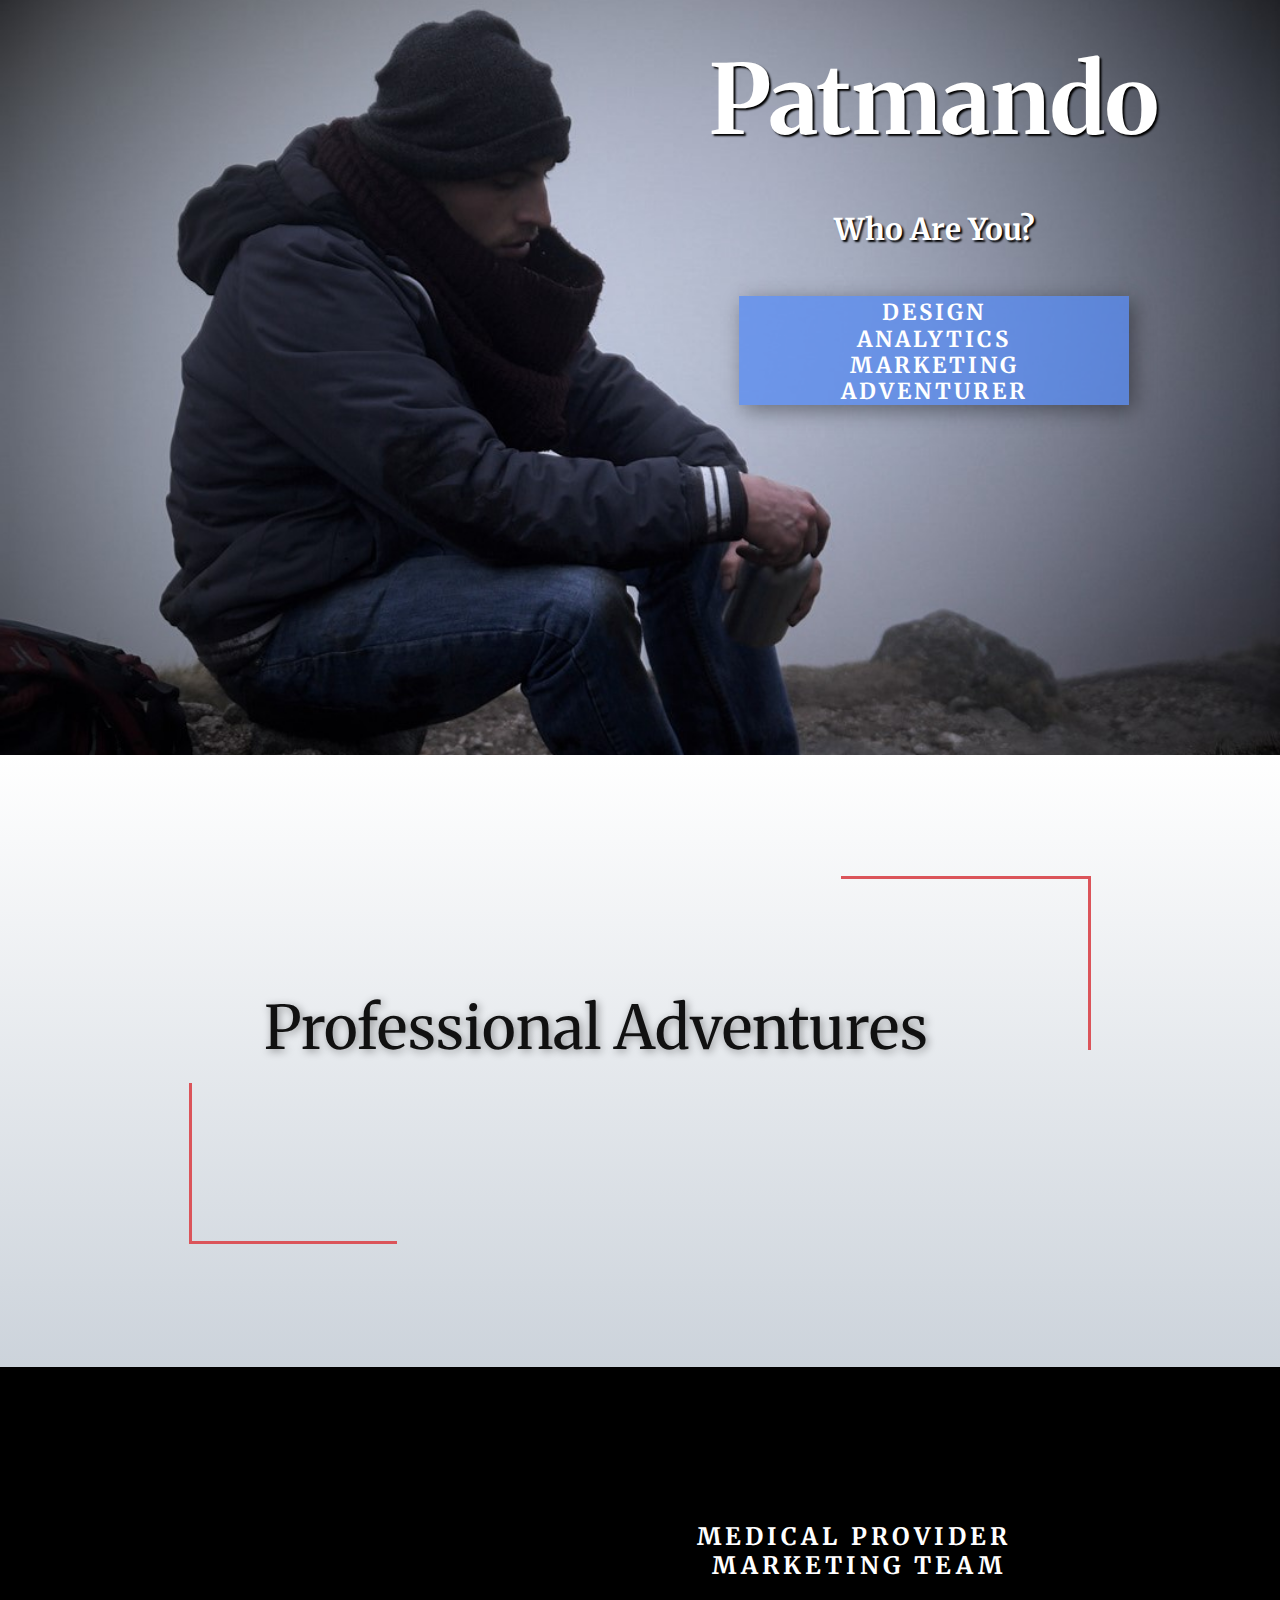
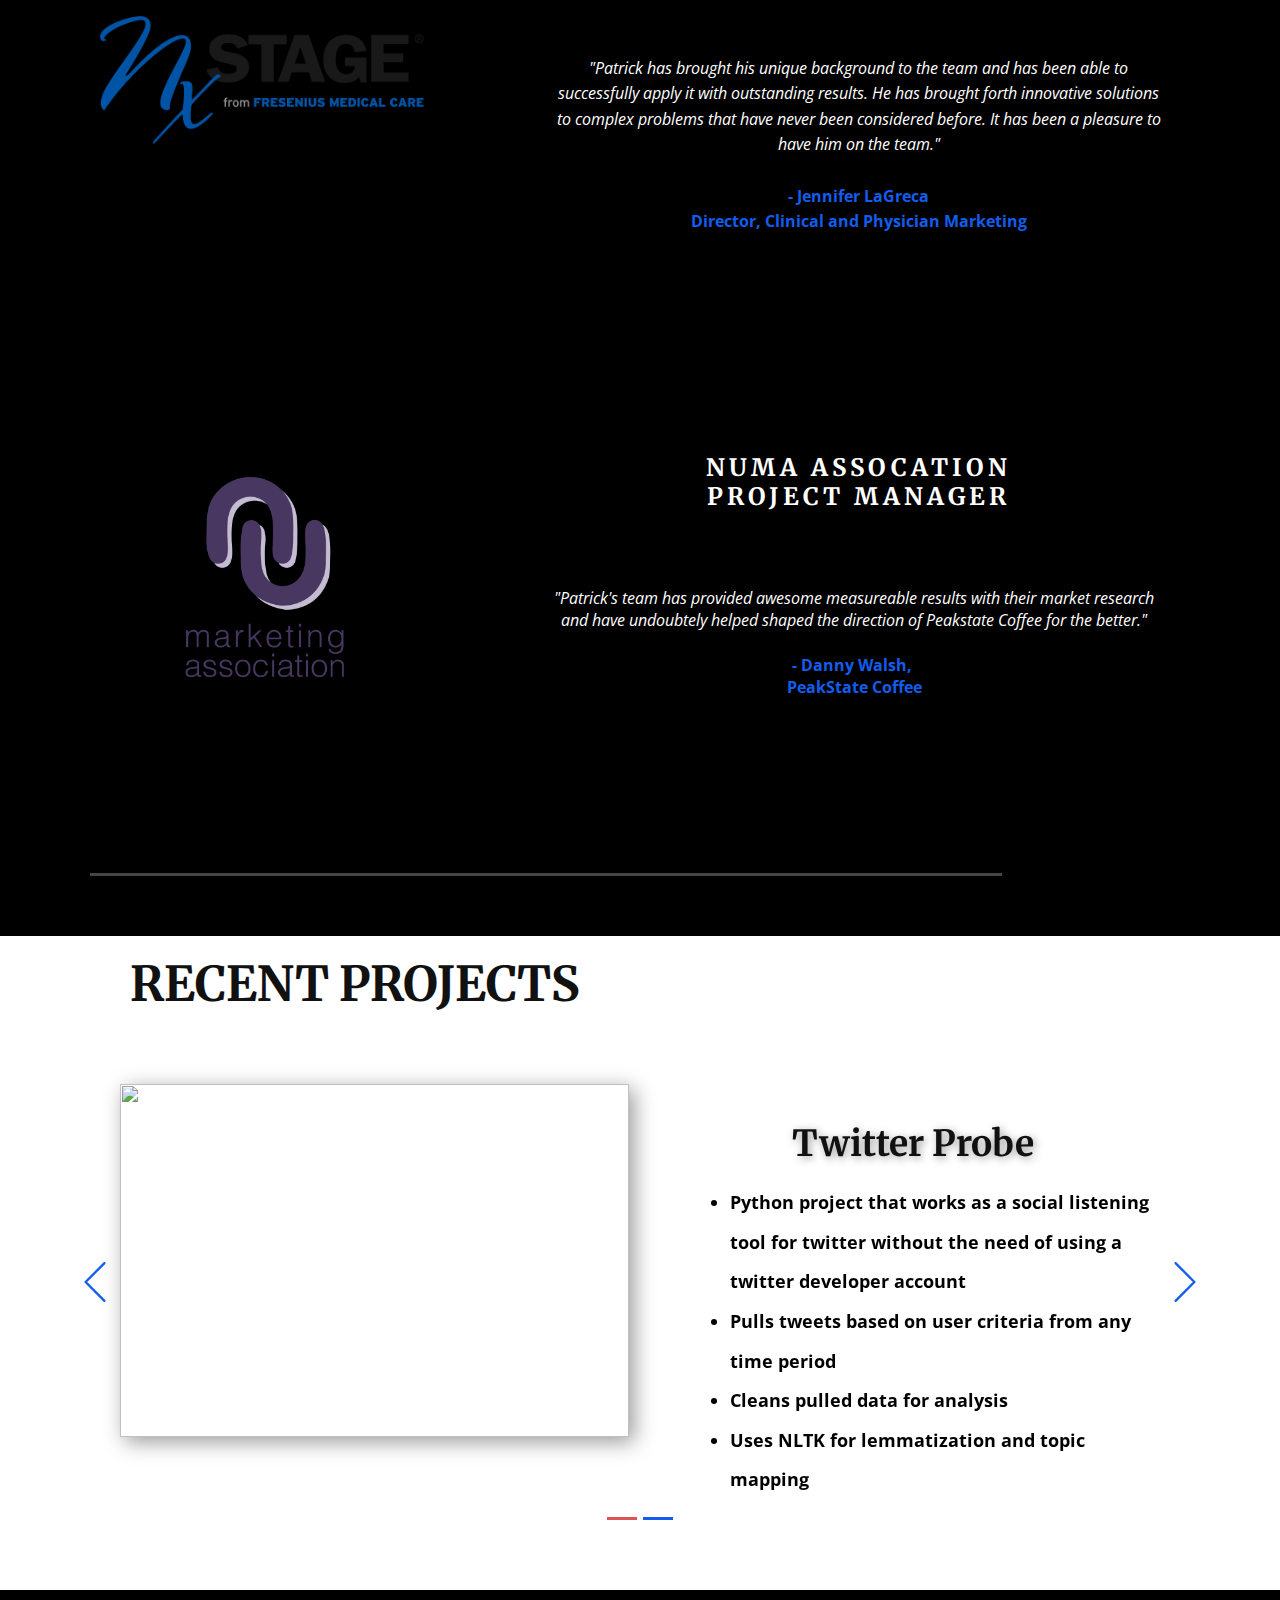
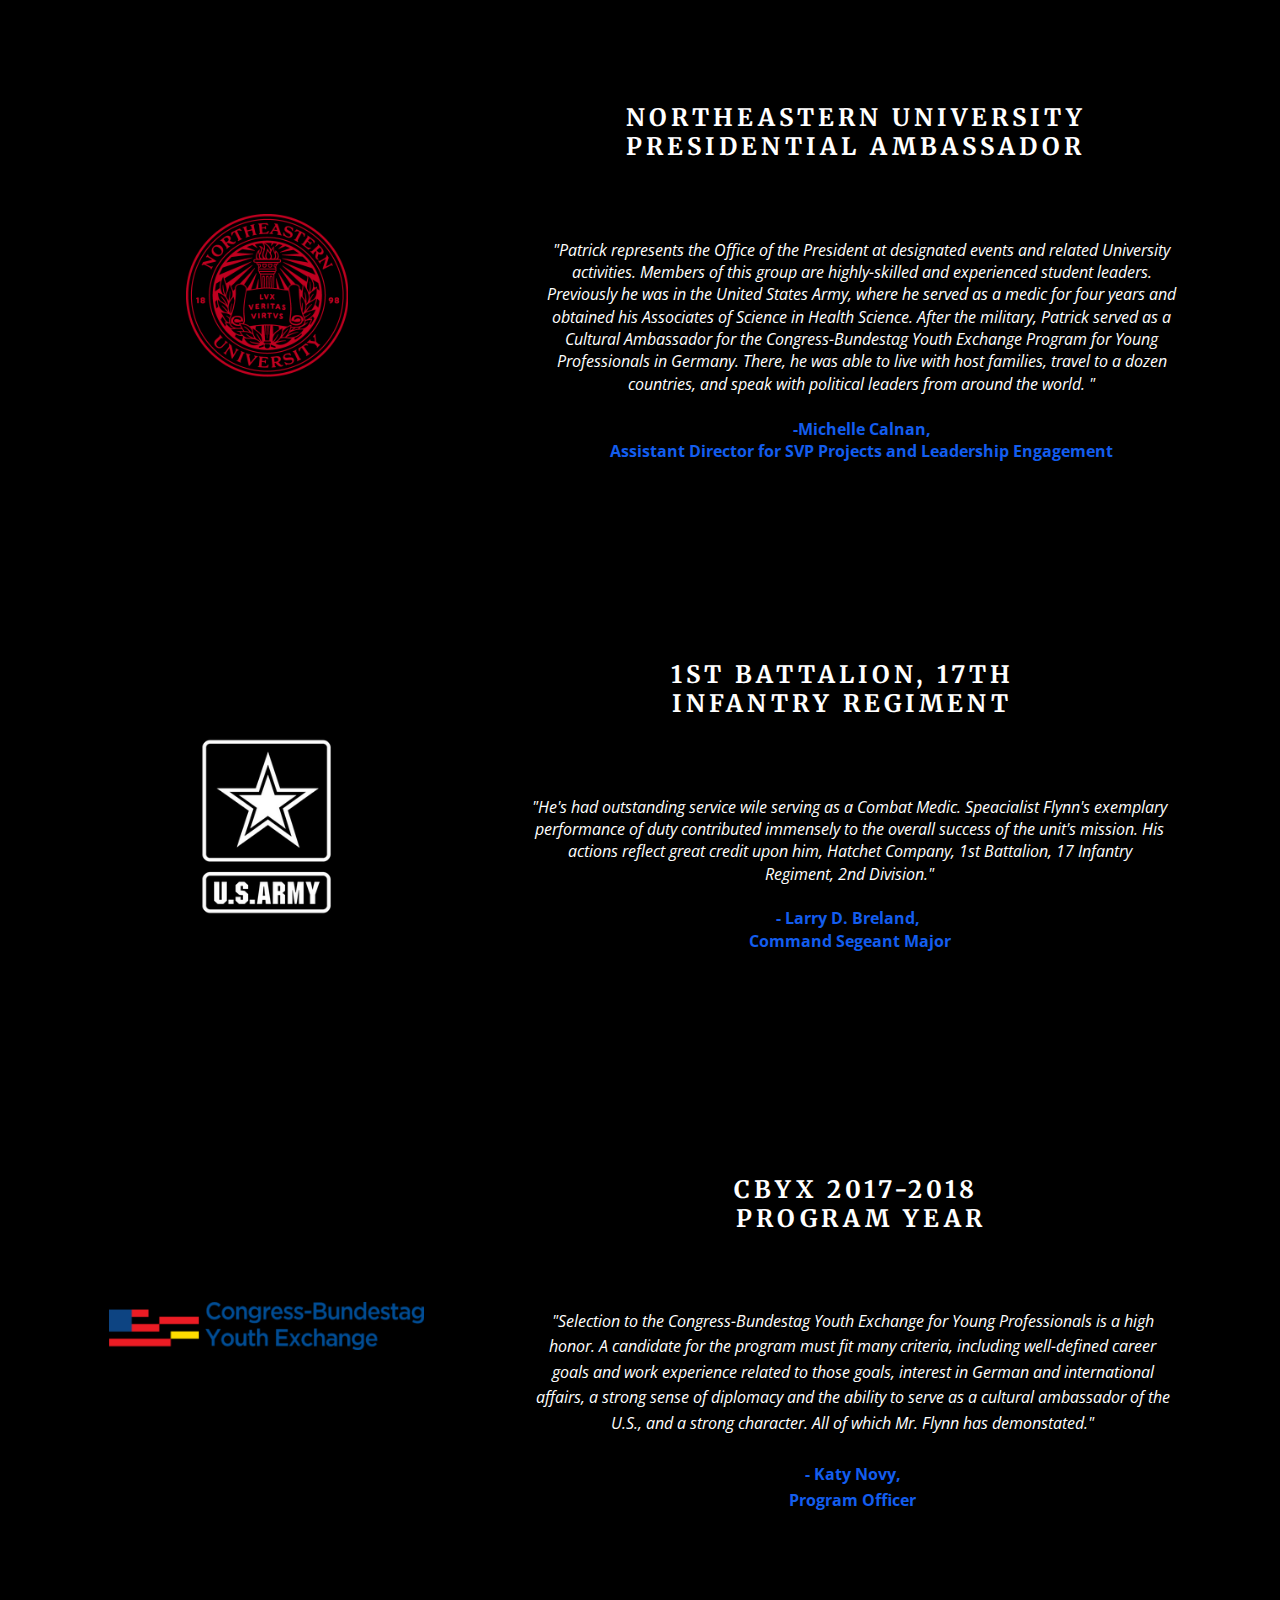
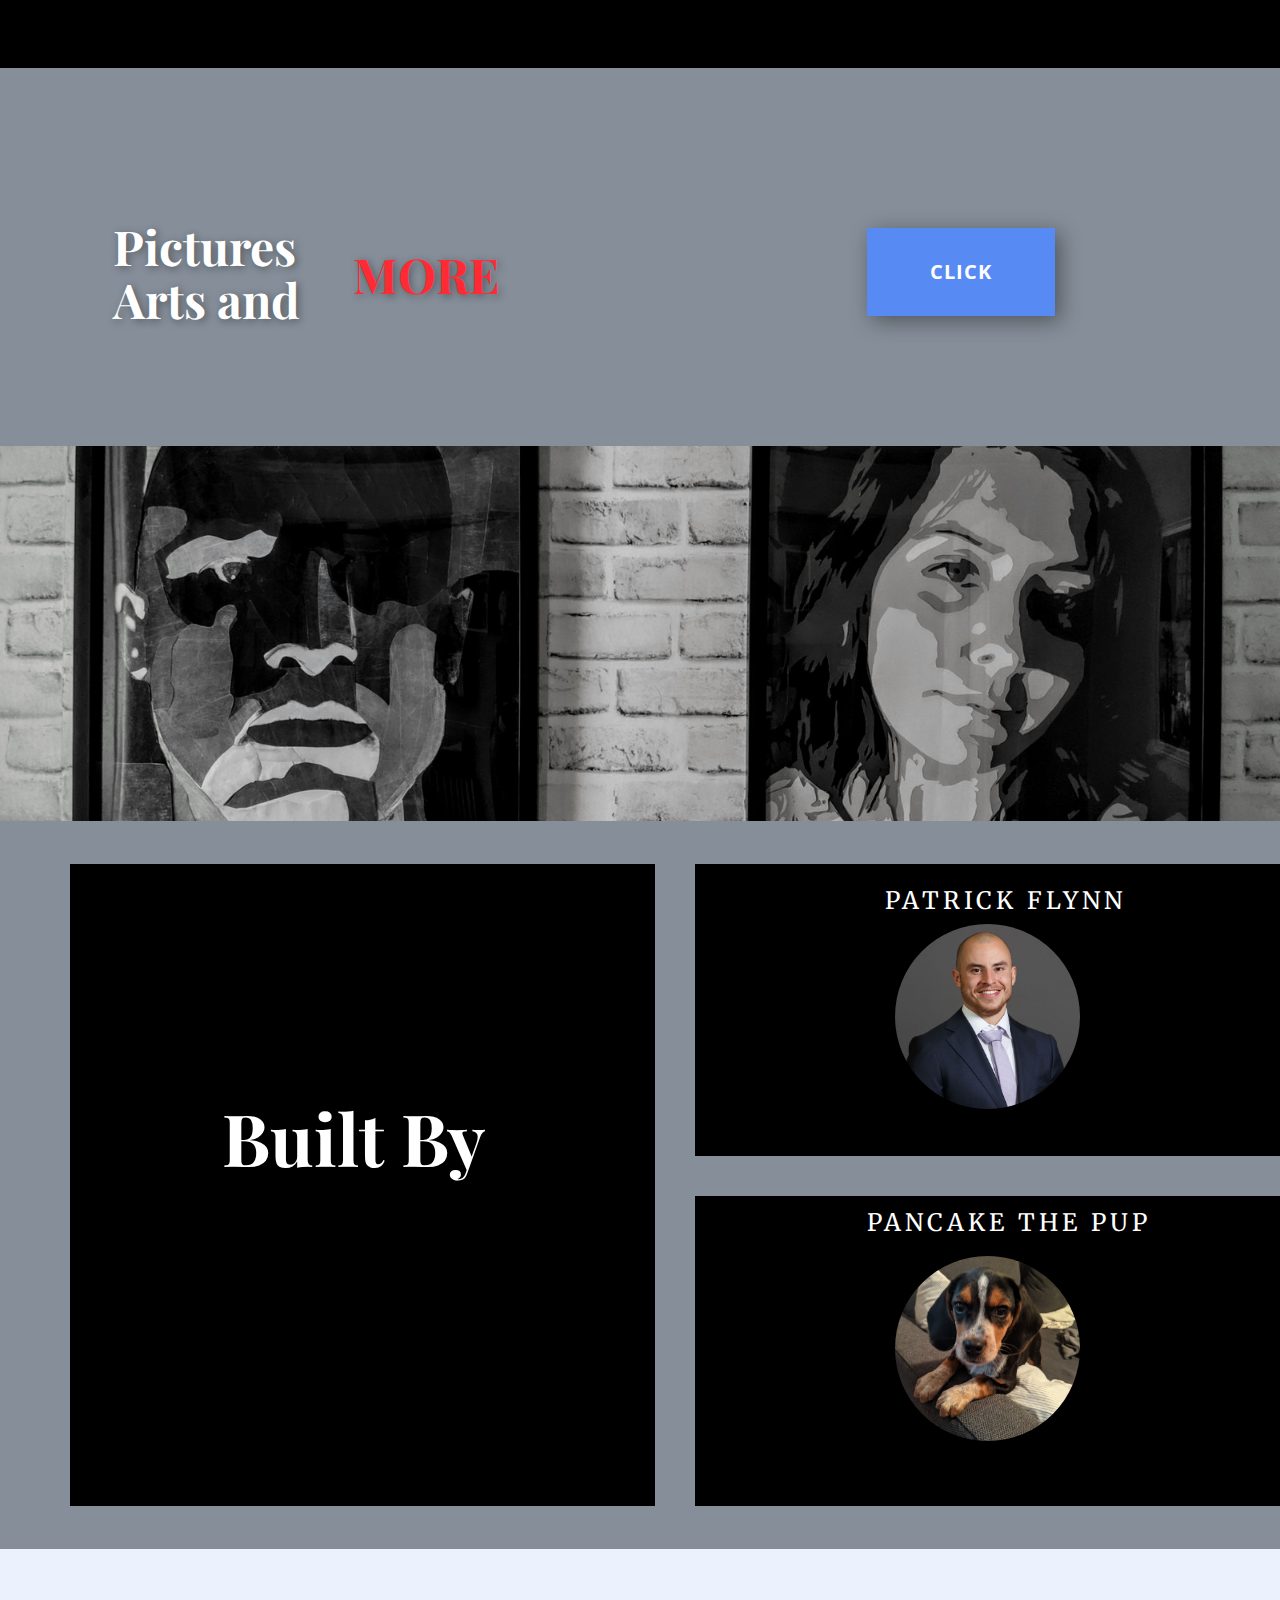
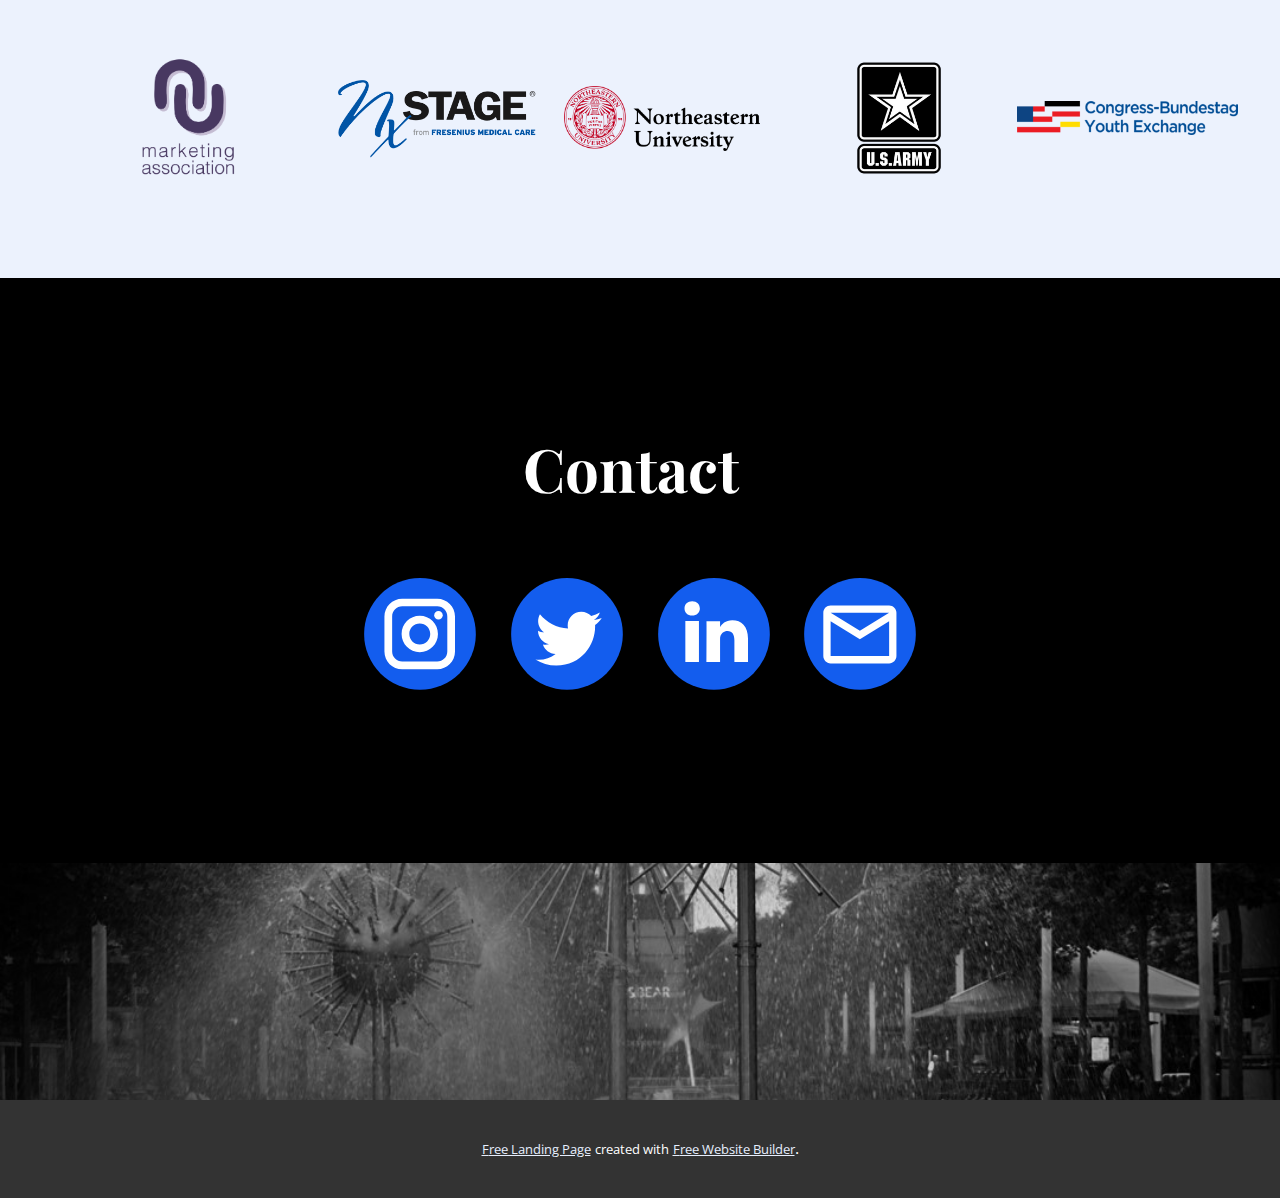
==== commit a05cbfc0: "Add files via upload" ====
--- a/index.html
+++ b/index.html
@@ -279,12 +279,12 @@
               <div class="u-container-layout u-valign-top-md u-valign-top-sm u-container-layout-1">
                 <h2 class="u-custom-font u-font-playfair-display u-text u-text-1">Pictures&nbsp;<br>Arts and&nbsp;<br>
                 </h2>
-                <h2 class="u-custom-font u-font-playfair-display u-text u-text-palette-2-base u-text-2">MORE</h2>
+                <h2 class="u-custom-font u-font-playfair-display u-text u-text-custom-color-5 u-text-2">MORE</h2>
               </div>
             </div>
             <div class="u-align-left u-container-style u-layout-cell u-right-cell u-size-30 u-layout-cell-2">
               <div class="u-container-layout u-valign-middle-md u-valign-middle-sm u-valign-middle-xl u-container-layout-2">
-                <a href="https://nicepage.com/k/infographic-html-templates" class="u-btn u-button-style u-hover-palette-2-light-1 u-palette-1-light-1 u-btn-1">CLICK<br>
+                <a href="www.patrickcharlesflynn.com" class="u-btn u-button-style u-hover-palette-2-light-1 u-palette-1-light-1 u-btn-1">CLICK<br>
                 </a>
               </div>
             </div>
@@ -423,6 +423,16 @@
     
     
     
-
+    <section class="u-backlink u-clearfix u-grey-80">
+      <a class="u-link" href="https://nicepage.com/landing-page" target="_blank">
+        <span>Free Landing Page</span>
+      </a>
+      <p class="u-text">
+        <span>created with</span>
+      </p>
+      <a class="u-link" href="https://nicepage.com/website-builder" target="_blank">
+        <span>Free Website Builder</span>
+      </a>. 
+    </section>
   </body>
 </html>--- a/nicepage.css
+++ b/nicepage.css
@@ -34047,6 +34047,68 @@
         }
 
         
+        
+        .u-custom-color-5,
+        .u-body.u-custom-color-5,
+        .u-container-style.u-custom-color-5:before,
+        .u-table-alt-custom-color-5 tr:nth-child(even)
+        {
+            color: #ffffff;
+            background-color: #ff2a34;
+        }
+
+        .u-button-style.u-custom-color-5,
+        .u-button-style.u-custom-color-5[class*="u-border-"]
+        {
+            color: #ffffff !important;
+            background-color: #ff2a34 !important;
+        }
+
+        .u-button-style.u-custom-color-5:hover,
+        .u-button-style.u-custom-color-5[class*="u-border-"]:hover,
+        .u-button-style.u-custom-color-5:focus,
+        .u-button-style.u-custom-color-5[class*="u-border-"]:focus,
+        .u-button-style.u-button-style.u-custom-color-5:active,
+        .u-button-style.u-button-style.u-custom-color-5[class*="u-border-"]:active,
+        .u-button-style.u-button-style.u-custom-color-5.active,
+        .u-button-style.u-button-style.u-custom-color-5[class*="u-border-"].active,
+        li.active > .u-button-style.u-button-style.u-custom-color-5,
+        li.active > .u-button-style.u-button-style.u-custom-color-5[class*="u-border-"]
+        {
+            color: #ffffff !important;
+            background-color: #ff0c18 !important;
+        }
+
+        .u-hover-custom-color-5:hover,
+        .u-hover-custom-color-5[class*="u-border-"]:hover,
+        .u-hover-custom-color-5:focus,
+        .u-hover-custom-color-5[class*="u-border-"]:focus,
+        .u-active-custom-color-5.u-active.u-active,
+        .u-active-custom-color-5[class*="u-border-"].u-active.u-active,
+        a.u-button-style.u-hover-custom-color-5:hover,
+        a.u-button-style.u-hover-custom-color-5[class*="u-border-"]:hover,
+        a.u-button-style:hover > .u-hover-custom-color-5,
+        a.u-button-style:hover > .u-hover-custom-color-5[class*="u-border-"],
+        a.u-button-style.u-hover-custom-color-5:focus,
+        a.u-button-style.u-hover-custom-color-5[class*="u-border-"]:focus,
+        a.u-button-style.u-button-style.u-active-custom-color-5:active,
+        a.u-button-style.u-button-style.u-active-custom-color-5[class*="u-border-"]:active,
+        a.u-button-style.u-button-style.u-active-custom-color-5.active,
+        a.u-button-style.u-button-style.u-active-custom-color-5[class*="u-border-"].active,
+        a.u-button-style.u-button-style.active > .u-active-custom-color-5,
+        a.u-button-style.u-button-style.active > .u-active-custom-color-5[class*="u-border-"],
+        li.active > a.u-button-style.u-button-style.u-active-custom-color-5,
+        li.active > a.u-button-style.u-button-style.u-active-custom-color-5[class*="u-border-"]
+        {
+            color: #ffffff !important;
+            background-color: #ff2a34 !important;
+        }
+
+        a.u-link.u-hover-custom-color-5:hover {
+            color: #ff2a34 !important;
+        }
+
+        
 
         
         .u-border-custom-color-1,
@@ -34238,6 +34300,54 @@
         .u-link.u-border-custom-color-4[class*="u-border-"]:hover
         {
             border-color: rgba(243,196,199,0.52) !important;
+        }
+        
+        
+        .u-border-custom-color-5,
+        .u-separator-custom-color-5:after
+        {
+            border-color: #ff2a34;
+            stroke: #ff2a34;
+        }
+
+        .u-button-style.u-border-custom-color-5
+        {
+            border-color: #ff2a34 !important;
+            color: #ff2a34 !important;
+            background-color: transparent !important;
+        }
+
+        .u-button-style.u-border-custom-color-5:hover,
+        .u-button-style.u-border-custom-color-5:focus
+        {
+            border-color: transparent !important;
+            color: #ff0c18 !important;
+            background-color: transparent !important;
+        }
+
+        .u-border-hover-custom-color-5:hover,
+        .u-border-hover-custom-color-5:focus,
+        .u-border-active-custom-color-5.u-active.u-active,
+        a.u-button-style.u-border-hover-custom-color-5:hover,
+        a.u-button-style:hover > .u-border-hover-custom-color-5,
+        a.u-button-style.u-border-hover-custom-color-5:focus,
+        a.u-button-style.u-button-style.u-border-active-custom-color-5:active,
+        a.u-button-style.u-button-style.u-border-active-custom-color-5.active,
+        a.u-button-style.u-button-style.active > .u-border-active-custom-color-5,
+        li.active > a.u-button-style.u-button-style.u-border-active-custom-color-5
+        {
+            color: #ff2a34 !important;
+            border-color: #ff2a34 !important;
+        }
+
+        .u-link.u-border-custom-color-5[class*="u-border-"]
+        {
+            border-color: #ff2a34 !important;
+        }
+
+        .u-link.u-border-custom-color-5[class*="u-border-"]:hover
+        {
+            border-color: #ff0c18 !important;
         }
         
 
@@ -34475,6 +34585,65 @@
         a.u-link.u-text-hover-custom-color-4:hover
         {
             color: rgba(251,236,237,0.52) !important;
+        }
+        
+        
+        .u-text-custom-color-5,
+        a.u-button-style.u-text-custom-color-5,
+        a.u-button-style.u-text-custom-color-5[class*="u-border-"]
+        {
+            color: #ff2a34 !important;
+        }
+
+        a.u-button-style.u-text-custom-color-5:hover,
+        a.u-button-style.u-text-custom-color-5[class*="u-border-"]:hover,
+        a.u-button-style.u-text-custom-color-5:focus,
+        a.u-button-style.u-text-custom-color-5[class*="u-border-"]:focus,
+        a.u-button-style.u-button-style.u-text-custom-color-5:active,
+        a.u-button-style.u-button-style.u-text-custom-color-5[class*="u-border-"]:active,
+        a.u-button-style.u-button-style.u-text-custom-color-5.active,
+        a.u-button-style.u-button-style.u-text-custom-color-5[class*="u-border-"].active
+        {
+            color: #ff0c18 !important;
+        }
+
+        a.u-button-style:hover > .u-text-hover-custom-color-5,
+        a.u-button-style:hover > .u-text-hover-custom-color-5[class*="u-border-"],
+        a.u-button-style.u-button-style.u-text-hover-custom-color-5:hover,
+        a.u-button-style.u-button-style.u-text-hover-custom-color-5[class*="u-border-"]:hover,
+        a.u-button-style.u-button-style.u-text-hover-custom-color-5:focus,
+        a.u-button-style.u-button-style.u-text-hover-custom-color-5[class*="u-border-"]:focus,
+        a.u-button-style.u-button-style.u-button-style.u-text-active-custom-color-5:active,
+        a.u-button-style.u-button-style.u-button-style.u-text-active-custom-color-5[class*="u-border-"]:active,
+        a.u-button-style.u-button-style.u-button-style.u-text-active-custom-color-5.active,
+        a.u-button-style.u-button-style.u-button-style.u-text-active-custom-color-5[class*="u-border-"].active,
+        a.u-button-style.u-button-style.active > .u-text-active-custom-color-5,
+        a.u-button-style.u-button-style.active > .u-text-active-custom-color-5[class*="u-border-"],
+        :not(.level-2) > .u-nav > .u-nav-item > a.u-nav-link.u-text-hover-custom-color-5:hover,
+        :not(.level-2) > .u-nav > .u-nav-item > a.u-nav-link.u-nav-link.u-text-active-custom-color-5.active,
+        .u-popupmenu-items.u-text-hover-custom-color-5 .u-nav-link:hover,
+        .u-popupmenu-items.u-popupmenu-items.u-text-active-custom-color-5 .u-nav-link.active
+        {
+            color: #ff2a34 !important;
+        }
+
+        .u-text-custom-color-5 svg,
+        .u-text-hover-custom-color-5:hover svg,
+        .u-button-style:hover > .u-text-hover-custom-color-5 svg,
+        .u-button-style.u-button-style.active > .u-text-active-custom-color-5 svg,
+        .u-text-hover-custom-color-5:focus svg
+        {
+            fill: #ff2a34;
+        }
+
+        .u-link.u-text-custom-color-5:hover
+        {
+            color: #ff0c18 !important;
+        }
+
+        a.u-link.u-text-hover-custom-color-5:hover
+        {
+            color: #ff2a34 !important;
         }
 
         
@@ -34725,25 +34894,25 @@
         /** color-rules **/
 
         /** alt-color-rules **/
-        .u-body-color a,.u-palette-1-base a,.u-palette-1-dark-3 a,.u-palette-1-dark-2 a,.u-palette-1-dark-1 a,.u-palette-1 a,.u-palette-1-light-1 a,.u-palette-1-light-2 a,.u-palette-2-base a,.u-palette-2-dark-3 a,.u-palette-2-dark-2 a,.u-palette-2-dark-1 a,.u-palette-2 a,.u-palette-2-light-1 a,.u-palette-3-dark-3 a,.u-palette-3-dark-2 a,.u-palette-3-dark-1 a,.u-palette-4-base a,.u-palette-4-dark-3 a,.u-palette-4-dark-2 a,.u-palette-4-dark-1 a,.u-palette-5-dark-3 a,.u-palette-5-dark-2 a,.u-palette-5-dark-1 a,.u-grey-40 a,.u-grey-30 a,.u-grey-90 a,.u-grey-80 a,.u-grey-75 a,.u-black a,.u-grey-70 a,.u-grey-60 a,.u-grey-50 a,.u-grey-dark-3 a,.u-grey-dark-2 a,.u-grey-dark-1 a,.u-grey a,.u-shading a,.u-overlap-contrast .u-header a:not(.u-nav-link):not(.u-btn)
+        .u-custom-color-5 a,.u-body-color a,.u-palette-1-base a,.u-palette-1-dark-3 a,.u-palette-1-dark-2 a,.u-palette-1-dark-1 a,.u-palette-1 a,.u-palette-1-light-1 a,.u-palette-1-light-2 a,.u-palette-2-base a,.u-palette-2-dark-3 a,.u-palette-2-dark-2 a,.u-palette-2-dark-1 a,.u-palette-2 a,.u-palette-2-light-1 a,.u-palette-3-dark-3 a,.u-palette-3-dark-2 a,.u-palette-3-dark-1 a,.u-palette-4-base a,.u-palette-4-dark-3 a,.u-palette-4-dark-2 a,.u-palette-4-dark-1 a,.u-palette-5-dark-3 a,.u-palette-5-dark-2 a,.u-palette-5-dark-1 a,.u-grey-40 a,.u-grey-30 a,.u-grey-90 a,.u-grey-80 a,.u-grey-75 a,.u-black a,.u-grey-70 a,.u-grey-60 a,.u-grey-50 a,.u-grey-dark-3 a,.u-grey-dark-2 a,.u-grey-dark-1 a,.u-grey a,.u-shading a,.u-overlap-contrast .u-header a:not(.u-nav-link):not(.u-btn)
         {
         color: #e6eefd;
         }
-        .u-body-color a:hover,.u-palette-1-base a:hover,.u-palette-1-dark-3 a:hover,.u-palette-1-dark-2 a:hover,.u-palette-1-dark-1 a:hover,.u-palette-1 a:hover,.u-palette-1-light-1 a:hover,.u-palette-1-light-2 a:hover,.u-palette-2-base a:hover,.u-palette-2-dark-3 a:hover,.u-palette-2-dark-2 a:hover,.u-palette-2-dark-1 a:hover,.u-palette-2 a:hover,.u-palette-2-light-1 a:hover,.u-palette-3-dark-3 a:hover,.u-palette-3-dark-2 a:hover,.u-palette-3-dark-1 a:hover,.u-palette-4-base a:hover,.u-palette-4-dark-3 a:hover,.u-palette-4-dark-2 a:hover,.u-palette-4-dark-1 a:hover,.u-palette-5-dark-3 a:hover,.u-palette-5-dark-2 a:hover,.u-palette-5-dark-1 a:hover,.u-grey-40 a:hover,.u-grey-30 a:hover,.u-grey-90 a:hover,.u-grey-80 a:hover,.u-grey-75 a:hover,.u-black a:hover,.u-grey-70 a:hover,.u-grey-60 a:hover,.u-grey-50 a:hover,.u-grey-dark-3 a:hover,.u-grey-dark-2 a:hover,.u-grey-dark-1 a:hover,.u-grey a:hover
+        .u-custom-color-5 a:hover,.u-body-color a:hover,.u-palette-1-base a:hover,.u-palette-1-dark-3 a:hover,.u-palette-1-dark-2 a:hover,.u-palette-1-dark-1 a:hover,.u-palette-1 a:hover,.u-palette-1-light-1 a:hover,.u-palette-1-light-2 a:hover,.u-palette-2-base a:hover,.u-palette-2-dark-3 a:hover,.u-palette-2-dark-2 a:hover,.u-palette-2-dark-1 a:hover,.u-palette-2 a:hover,.u-palette-2-light-1 a:hover,.u-palette-3-dark-3 a:hover,.u-palette-3-dark-2 a:hover,.u-palette-3-dark-1 a:hover,.u-palette-4-base a:hover,.u-palette-4-dark-3 a:hover,.u-palette-4-dark-2 a:hover,.u-palette-4-dark-1 a:hover,.u-palette-5-dark-3 a:hover,.u-palette-5-dark-2 a:hover,.u-palette-5-dark-1 a:hover,.u-grey-40 a:hover,.u-grey-30 a:hover,.u-grey-90 a:hover,.u-grey-80 a:hover,.u-grey-75 a:hover,.u-black a:hover,.u-grey-70 a:hover,.u-grey-60 a:hover,.u-grey-50 a:hover,.u-grey-dark-3 a:hover,.u-grey-dark-2 a:hover,.u-grey-dark-1 a:hover,.u-grey a:hover
         {
         color: #a1a1a1;
         }
-        .u-body-color .u-btn,.u-palette-1-base .u-btn,.u-palette-1-dark-3 .u-btn,.u-palette-1-dark-2 .u-btn,.u-palette-1-dark-1 .u-btn,.u-palette-1 .u-btn,.u-palette-1-light-1 .u-btn,.u-palette-1-light-2 .u-btn,.u-palette-2-base .u-btn,.u-palette-2-dark-3 .u-btn,.u-palette-2-dark-2 .u-btn,.u-palette-2-dark-1 .u-btn,.u-palette-2 .u-btn,.u-palette-2-light-1 .u-btn,.u-palette-3-dark-3 .u-btn,.u-palette-3-dark-2 .u-btn,.u-palette-3-dark-1 .u-btn,.u-palette-4-base .u-btn,.u-palette-4-dark-3 .u-btn,.u-palette-4-dark-2 .u-btn,.u-palette-4-dark-1 .u-btn,.u-palette-5-dark-3 .u-btn,.u-palette-5-dark-2 .u-btn,.u-palette-5-dark-1 .u-btn,.u-grey-40 .u-btn,.u-grey-30 .u-btn,.u-grey-90 .u-btn,.u-grey-80 .u-btn,.u-grey-75 .u-btn,.u-black .u-btn,.u-grey-70 .u-btn,.u-grey-60 .u-btn,.u-grey-50 .u-btn,.u-grey-dark-3 .u-btn,.u-grey-dark-2 .u-btn,.u-grey-dark-1 .u-btn,.u-grey .u-btn,.u-shading .u-btn,.u-overlap-contrast .u-header .u-btn
+        .u-custom-color-5 .u-btn,.u-body-color .u-btn,.u-palette-1-base .u-btn,.u-palette-1-dark-3 .u-btn,.u-palette-1-dark-2 .u-btn,.u-palette-1-dark-1 .u-btn,.u-palette-1 .u-btn,.u-palette-1-light-1 .u-btn,.u-palette-1-light-2 .u-btn,.u-palette-2-base .u-btn,.u-palette-2-dark-3 .u-btn,.u-palette-2-dark-2 .u-btn,.u-palette-2-dark-1 .u-btn,.u-palette-2 .u-btn,.u-palette-2-light-1 .u-btn,.u-palette-3-dark-3 .u-btn,.u-palette-3-dark-2 .u-btn,.u-palette-3-dark-1 .u-btn,.u-palette-4-base .u-btn,.u-palette-4-dark-3 .u-btn,.u-palette-4-dark-2 .u-btn,.u-palette-4-dark-1 .u-btn,.u-palette-5-dark-3 .u-btn,.u-palette-5-dark-2 .u-btn,.u-palette-5-dark-1 .u-btn,.u-grey-40 .u-btn,.u-grey-30 .u-btn,.u-grey-90 .u-btn,.u-grey-80 .u-btn,.u-grey-75 .u-btn,.u-black .u-btn,.u-grey-70 .u-btn,.u-grey-60 .u-btn,.u-grey-50 .u-btn,.u-grey-dark-3 .u-btn,.u-grey-dark-2 .u-btn,.u-grey-dark-1 .u-btn,.u-grey .u-btn,.u-shading .u-btn,.u-overlap-contrast .u-header .u-btn
         {
         background-color: #e6eefd;
         color: #000000;
         }
-        .u-body-color .u-btn:hover,.u-palette-1-base .u-btn:hover,.u-palette-1-dark-3 .u-btn:hover,.u-palette-1-dark-2 .u-btn:hover,.u-palette-1-dark-1 .u-btn:hover,.u-palette-1 .u-btn:hover,.u-palette-1-light-1 .u-btn:hover,.u-palette-1-light-2 .u-btn:hover,.u-palette-2-base .u-btn:hover,.u-palette-2-dark-3 .u-btn:hover,.u-palette-2-dark-2 .u-btn:hover,.u-palette-2-dark-1 .u-btn:hover,.u-palette-2 .u-btn:hover,.u-palette-2-light-1 .u-btn:hover,.u-palette-3-dark-3 .u-btn:hover,.u-palette-3-dark-2 .u-btn:hover,.u-palette-3-dark-1 .u-btn:hover,.u-palette-4-base .u-btn:hover,.u-palette-4-dark-3 .u-btn:hover,.u-palette-4-dark-2 .u-btn:hover,.u-palette-4-dark-1 .u-btn:hover,.u-palette-5-dark-3 .u-btn:hover,.u-palette-5-dark-2 .u-btn:hover,.u-palette-5-dark-1 .u-btn:hover,.u-grey-40 .u-btn:hover,.u-grey-30 .u-btn:hover,.u-grey-90 .u-btn:hover,.u-grey-80 .u-btn:hover,.u-grey-75 .u-btn:hover,.u-black .u-btn:hover,.u-grey-70 .u-btn:hover,.u-grey-60 .u-btn:hover,.u-grey-50 .u-btn:hover,.u-grey-dark-3 .u-btn:hover,.u-grey-dark-2 .u-btn:hover,.u-grey-dark-1 .u-btn:hover,.u-grey .u-btn:hover,.u-shading .u-btn:hover,.u-overlap-contrast .u-header .u-btn:hover
+        .u-custom-color-5 .u-btn:hover,.u-body-color .u-btn:hover,.u-palette-1-base .u-btn:hover,.u-palette-1-dark-3 .u-btn:hover,.u-palette-1-dark-2 .u-btn:hover,.u-palette-1-dark-1 .u-btn:hover,.u-palette-1 .u-btn:hover,.u-palette-1-light-1 .u-btn:hover,.u-palette-1-light-2 .u-btn:hover,.u-palette-2-base .u-btn:hover,.u-palette-2-dark-3 .u-btn:hover,.u-palette-2-dark-2 .u-btn:hover,.u-palette-2-dark-1 .u-btn:hover,.u-palette-2 .u-btn:hover,.u-palette-2-light-1 .u-btn:hover,.u-palette-3-dark-3 .u-btn:hover,.u-palette-3-dark-2 .u-btn:hover,.u-palette-3-dark-1 .u-btn:hover,.u-palette-4-base .u-btn:hover,.u-palette-4-dark-3 .u-btn:hover,.u-palette-4-dark-2 .u-btn:hover,.u-palette-4-dark-1 .u-btn:hover,.u-palette-5-dark-3 .u-btn:hover,.u-palette-5-dark-2 .u-btn:hover,.u-palette-5-dark-1 .u-btn:hover,.u-grey-40 .u-btn:hover,.u-grey-30 .u-btn:hover,.u-grey-90 .u-btn:hover,.u-grey-80 .u-btn:hover,.u-grey-75 .u-btn:hover,.u-black .u-btn:hover,.u-grey-70 .u-btn:hover,.u-grey-60 .u-btn:hover,.u-grey-50 .u-btn:hover,.u-grey-dark-3 .u-btn:hover,.u-grey-dark-2 .u-btn:hover,.u-grey-dark-1 .u-btn:hover,.u-grey .u-btn:hover,.u-shading .u-btn:hover,.u-overlap-contrast .u-header .u-btn:hover
         {
         background-color: #b9d0f9;
         color: #ffffff;
         }
-        .u-body-color .u-btn:active,.u-palette-1-base .u-btn:active,.u-palette-1-dark-3 .u-btn:active,.u-palette-1-dark-2 .u-btn:active,.u-palette-1-dark-1 .u-btn:active,.u-palette-1 .u-btn:active,.u-palette-1-light-1 .u-btn:active,.u-palette-1-light-2 .u-btn:active,.u-palette-2-base .u-btn:active,.u-palette-2-dark-3 .u-btn:active,.u-palette-2-dark-2 .u-btn:active,.u-palette-2-dark-1 .u-btn:active,.u-palette-2 .u-btn:active,.u-palette-2-light-1 .u-btn:active,.u-palette-3-dark-3 .u-btn:active,.u-palette-3-dark-2 .u-btn:active,.u-palette-3-dark-1 .u-btn:active,.u-palette-4-base .u-btn:active,.u-palette-4-dark-3 .u-btn:active,.u-palette-4-dark-2 .u-btn:active,.u-palette-4-dark-1 .u-btn:active,.u-palette-5-dark-3 .u-btn:active,.u-palette-5-dark-2 .u-btn:active,.u-palette-5-dark-1 .u-btn:active,.u-grey-40 .u-btn:active,.u-grey-30 .u-btn:active,.u-grey-90 .u-btn:active,.u-grey-80 .u-btn:active,.u-grey-75 .u-btn:active,.u-black .u-btn:active,.u-grey-70 .u-btn:active,.u-grey-60 .u-btn:active,.u-grey-50 .u-btn:active,.u-grey-dark-3 .u-btn:active,.u-grey-dark-2 .u-btn:active,.u-grey-dark-1 .u-btn:active,.u-grey .u-btn:active,.u-shading .u-btn:active,.u-overlap-contrast .u-header .u-btn:active
+        .u-custom-color-5 .u-btn:active,.u-body-color .u-btn:active,.u-palette-1-base .u-btn:active,.u-palette-1-dark-3 .u-btn:active,.u-palette-1-dark-2 .u-btn:active,.u-palette-1-dark-1 .u-btn:active,.u-palette-1 .u-btn:active,.u-palette-1-light-1 .u-btn:active,.u-palette-1-light-2 .u-btn:active,.u-palette-2-base .u-btn:active,.u-palette-2-dark-3 .u-btn:active,.u-palette-2-dark-2 .u-btn:active,.u-palette-2-dark-1 .u-btn:active,.u-palette-2 .u-btn:active,.u-palette-2-light-1 .u-btn:active,.u-palette-3-dark-3 .u-btn:active,.u-palette-3-dark-2 .u-btn:active,.u-palette-3-dark-1 .u-btn:active,.u-palette-4-base .u-btn:active,.u-palette-4-dark-3 .u-btn:active,.u-palette-4-dark-2 .u-btn:active,.u-palette-4-dark-1 .u-btn:active,.u-palette-5-dark-3 .u-btn:active,.u-palette-5-dark-2 .u-btn:active,.u-palette-5-dark-1 .u-btn:active,.u-grey-40 .u-btn:active,.u-grey-30 .u-btn:active,.u-grey-90 .u-btn:active,.u-grey-80 .u-btn:active,.u-grey-75 .u-btn:active,.u-black .u-btn:active,.u-grey-70 .u-btn:active,.u-grey-60 .u-btn:active,.u-grey-50 .u-btn:active,.u-grey-dark-3 .u-btn:active,.u-grey-dark-2 .u-btn:active,.u-grey-dark-1 .u-btn:active,.u-grey .u-btn:active,.u-shading .u-btn:active,.u-overlap-contrast .u-header .u-btn:active
         {
         background-color: #b9d0f9;
         color: #ffffff;
--- a/Home.css
+++ b/Home.css
@@ -125,6 +125,7 @@
 .u-section-2 .u-text-1 {
   font-size: 3.75rem;
   width: 753px;
+  text-shadow: 2px 2px 8px rgba(0,0,0,0.4);
   margin: 240px auto 0;
 }
 
@@ -556,6 +557,7 @@
 
 .u-section-4 .u-text-2 {
   font-weight: 700;
+  text-shadow: 2px 2px 8px rgba(0,0,0,0.4);
   margin: -313px 119px 0 672px;
 }
 
@@ -1273,6 +1275,7 @@
   letter-spacing: 1px;
   background-image: none;
   font-size: 1.25rem;
+  box-shadow: 5px 5px 20px 0 rgba(0,0,0,0.4);
   margin: 0 125px 0 auto;
   padding: 28px 63px;
 }
